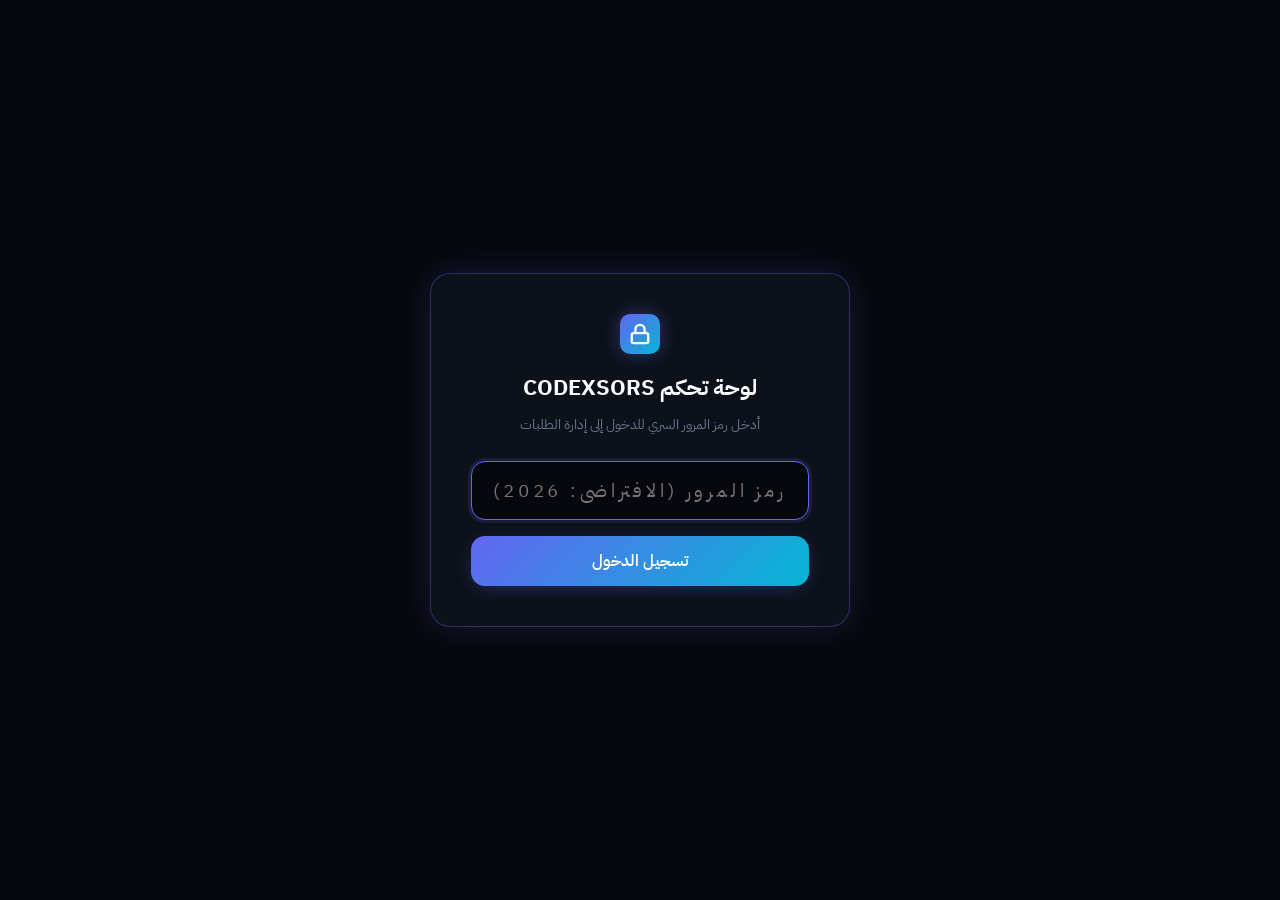
==== admin.html @ 573e594b "feat: initial release of CODEXSORS official platform and admin CRM" ====
<!DOCTYPE html>
<html lang="ar" dir="rtl" data-theme="dark">
<head>
  <meta charset="utf-8">
  <meta name="viewport" content="width=device-width, initial-scale=1, viewport-fit=cover">
  <title>لوحة إدارة الطلبات | CODEXSORS Admin</title>

  <link rel="preconnect" href="https://fonts.googleapis.com">
  <link rel="preconnect" href="https://fonts.gstatic.com" crossorigin>
  <link href="https://fonts.googleapis.com/css2?family=IBM+Plex+Sans+Arabic:wght@400;500;600;700;800&family=Space+Grotesk:wght@500;600;700&display=swap" rel="stylesheet">
  <link rel="stylesheet" href="assets/css/style.css">

  <style>
    .admin-body {
      background: #07080D;
      min-height: 100vh;
      padding: 40px 0;
    }
    .admin-header {
      display: flex;
      align-items: center;
      justify-content: space-between;
      margin-bottom: 32px;
      flex-wrap: wrap;
      gap: 16px;
    }
    .admin-stats-grid {
      display: grid;
      grid-template-columns: repeat(auto-fit, minmax(200px, 1fr));
      gap: 16px;
      margin-bottom: 32px;
    }
    .stat-card {
      background: var(--bg-card);
      border: 1px solid var(--border-subtle);
      border-radius: var(--radius-md);
      padding: 20px;
      display: flex;
      flex-direction: column;
      gap: 6px;
    }
    .stat-val {
      font-size: 2rem;
      font-weight: 800;
      color: var(--accent-cyan);
      font-family: var(--font-en);
    }
    .stat-label {
      font-size: 0.88rem;
      color: var(--text-muted);
    }
    .admin-controls {
      display: flex;
      align-items: center;
      justify-content: space-between;
      gap: 16px;
      margin-bottom: 24px;
      flex-wrap: wrap;
    }
    .search-input {
      padding: 10px 16px;
      background: var(--bg-secondary);
      border: 1px solid var(--border-subtle);
      border-radius: var(--radius-sm);
      color: #FFF;
      min-width: 260px;
    }
    .table-container {
      background: var(--bg-card);
      border: 1px solid var(--border-subtle);
      border-radius: var(--radius-lg);
      overflow-x: auto;
      box-shadow: var(--shadow-card);
    }
    table.leads-table {
      width: 100%;
      border-collapse: collapse;
      text-align: start;
      font-size: 0.92rem;
    }
    table.leads-table th {
      background: rgba(255, 255, 255, 0.03);
      padding: 16px 20px;
      color: var(--text-muted);
      font-weight: 600;
      border-bottom: 1px solid var(--border-subtle);
    }
    table.leads-table td {
      padding: 16px 20px;
      border-bottom: 1px solid rgba(255, 255, 255, 0.04);
      color: var(--text-primary);
      vertical-align: middle;
    }
    table.leads-table tr:hover td {
      background: rgba(255, 255, 255, 0.02);
    }
    .status-badge {
      display: inline-block;
      padding: 4px 10px;
      border-radius: var(--radius-full);
      font-size: 0.78rem;
      font-weight: 600;
    }
    .status-new { background: rgba(99, 102, 241, 0.2); color: #818CF8; border: 1px solid rgba(99, 102, 241, 0.4); }
    .status-contacted { background: rgba(6, 182, 212, 0.2); color: #22D3EE; border: 1px solid rgba(6, 182, 212, 0.4); }
    .status-closed { background: rgba(34, 197, 94, 0.2); color: #4ADE80; border: 1px solid rgba(34, 197, 94, 0.4); }
    
    /* Login Lock Screen */
    .lock-screen {
      position: fixed;
      inset: 0;
      background: #07080D;
      z-index: 9999;
      display: flex;
      align-items: center;
      justify-content: center;
      padding: 20px;
    }
    .lock-box {
      background: var(--bg-secondary);
      border: 1px solid var(--border-hover);
      border-radius: var(--radius-lg);
      padding: 40px;
      max-width: 420px;
      width: 100%;
      text-align: center;
      box-shadow: var(--shadow-glow);
    }
  </style>
</head>
<body class="admin-body">

  <!-- Lock Screen PIN Protection -->
  <div class="lock-screen" id="adminLockScreen">
    <div class="lock-box">
      <div class="brand-icon" style="margin: 0 auto 16px;">
        <svg width="22" height="22" viewBox="0 0 24 24" fill="none" stroke="currentColor" stroke-width="2.5">
          <rect x="3" y="11" width="18" height="11" rx="2" ry="2"/>
          <path d="M7 11V7a5 5 0 0 1 10 0v4"/>
        </svg>
      </div>
      <h3 style="font-size: 1.4rem; font-weight: 800; margin-bottom: 6px;">لوحة تحكم CODEXSORS</h3>
      <p style="color: var(--text-muted); font-size: 0.88rem; margin-bottom: 24px;">
        أدخل رمز المرور السري للدخول إلى إدارة الطلبات
      </p>

      <form id="adminLoginForm">
        <input type="password" id="adminPinInput" class="form-control" placeholder="رمز المرور (الافتراضي: 2026)" style="text-align: center; font-size: 1.2rem; letter-spacing: 0.2em; margin-bottom: 16px;" required autofocus>
        <button type="submit" class="btn btn-primary" style="width: 100%;">
          تسجيل الدخول
        </button>
      </form>
    </div>
  </div>

  <!-- Main Dashboard Container -->
  <div class="container" id="adminMainContent" style="display: none;">
    <header class="admin-header">
      <div>
        <div class="badge" style="margin-bottom: 8px;">
          <span class="badge-dot"></span>
          <span>CODEXSORS CRM & Leads</span>
        </div>
        <h1 style="font-size: 1.8rem; font-weight: 800;">إدارة طلبات المشروعات وعروض الأسعار</h1>
      </div>

      <div style="display: flex; gap: 12px; align-items: center;">
        <a href="index.html" class="btn btn-secondary btn-sm">
          ← العودة للموقع
        </a>
        <button class="btn btn-primary btn-sm" id="btnExportCSV">
          تصدير إلى Excel / CSV
        </button>
      </div>
    </header>

    <!-- Stats -->
    <div class="admin-stats-grid">
      <div class="stat-card">
        <span class="stat-val" id="statTotalLeads">0</span>
        <span class="stat-label">إجمالي الطلبات المستلمة</span>
      </div>
      <div class="stat-card">
        <span class="stat-val" id="statNewLeads" style="color: #818CF8;">0</span>
        <span class="stat-label">طلبات جديدة</span>
      </div>
      <div class="stat-card">
        <span class="stat-val" id="statContactedLeads" style="color: #22D3EE;">0</span>
        <span class="stat-label">تم التواصل معهم</span>
      </div>
      <div class="stat-card">
        <span class="stat-val" id="statClosedLeads" style="color: #4ADE80;">0</span>
        <span class="stat-label">مشروعات مكتملة</span>
      </div>
    </div>

    <!-- Controls -->
    <div class="admin-controls">
      <input type="text" id="adminSearchInput" class="search-input" placeholder="بحث بالاسم، الجوال، أو الخدمة...">
      
      <div style="display: flex; gap: 10px;">
        <select id="adminStatusFilter" class="search-input" style="min-width: 160px;">
          <option value="all">كل الحالات</option>
          <option value="new">جديد</option>
          <option value="contacted">تم التواصل</option>
          <option value="closed">مكتمل</option>
        </select>
        <button class="btn btn-secondary btn-sm" id="btnClearAllLeads" style="color: #F87171;">
          مسح الكل
        </button>
      </div>
    </div>

    <!-- Table -->
    <div class="table-container">
      <table class="leads-table">
        <thead>
          <tr>
            <th>التاريخ</th>
            <th>العميل</th>
            <th>الجوال / واتساب</th>
            <th>الخدمة المطلوبة</th>
            <th>الميزانية</th>
            <th>تفاصيل المشروع</th>
            <th>الحالة</th>
            <th>الإجراءات</th>
          </tr>
        </thead>
        <tbody id="leadsTableBody">
          <!-- Rendered dynamically via JS -->
        </tbody>
      </table>
    </div>
  </div>

  <script src="assets/js/admin.js"></script>
</body>
</html>
---- assets/css/style.css ----
/* ==========================================================================
   CODEXSORS — Build Your Digital Future
   Master Stylesheet (Design System & Dark Tech Aesthetics)
   ========================================================================== */

:root {
  --bg-primary: #07080D;
  --bg-secondary: #0D111A;
  --bg-tertiary: #141824;
  --bg-card: rgba(18, 24, 38, 0.65);
  --bg-card-hover: rgba(26, 34, 54, 0.85);
  --bg-glass: rgba(14, 17, 26, 0.8);
  
  --border-subtle: rgba(255, 255, 255, 0.08);
  --border-hover: rgba(99, 102, 241, 0.35);
  --border-accent: rgba(6, 182, 212, 0.4);

  --text-primary: #F8FAFC;
  --text-secondary: #94A3B8;
  --text-muted: #64748B;
  --text-inverse: #07080D;

  --accent-indigo: #6366F1;
  --accent-cyan: #06B6D4;
  --accent-purple: #A855F7;
  --accent-gradient: linear-gradient(135deg, #6366F1 0%, #06B6D4 100%);
  --accent-gradient-hover: linear-gradient(135deg, #4F46E5 0%, #0891B2 100%);
  
  --whatsapp: #25D366;
  --whatsapp-hover: #1EBE5D;
  --whatsapp-glow: rgba(37, 211, 102, 0.3);

  --font-ar: 'IBM Plex Sans Arabic', -apple-system, BlinkMacSystemFont, 'Segoe UI', Roboto, sans-serif;
  --font-en: 'Space Grotesk', -apple-system, BlinkMacSystemFont, 'Segoe UI', Roboto, sans-serif;

  --radius-sm: 8px;
  --radius-md: 14px;
  --radius-lg: 20px;
  --radius-full: 9999px;

  --transition-fast: 0.2s cubic-bezier(0.4, 0, 0.2, 1);
  --transition-normal: 0.3s cubic-bezier(0.4, 0, 0.2, 1);
  --transition-smooth: 0.5s cubic-bezier(0.16, 1, 0.3, 1);

  --shadow-card: 0 10px 30px -10px rgba(0, 0, 0, 0.5);
  --shadow-glow: 0 0 35px -5px rgba(99, 102, 241, 0.25);
  --shadow-cyan-glow: 0 0 35px -5px rgba(6, 182, 212, 0.25);
}

/* ==========================================================================
   Base & Reset
   ========================================================================== */
*, *::before, *::after {
  box-sizing: border-box;
  margin: 0;
  padding: 0;
}

html {
  scroll-behavior: smooth;
  font-size: 16px;
  color-scheme: dark;
}

body {
  background-color: var(--bg-primary);
  color: var(--text-primary);
  font-family: var(--font-ar);
  line-height: 1.65;
  overflow-x: hidden;
  -webkit-font-smoothing: antialiased;
  -moz-osx-font-smoothing: grayscale;
}

html[dir="ltr"] body {
  font-family: var(--font-en);
}

img, svg {
  display: block;
  max-width: 100%;
}

a {
  color: inherit;
  text-decoration: none;
  transition: var(--transition-fast);
}

button, input, textarea, select {
  font-family: inherit;
  color: inherit;
  border: none;
  outline: none;
  background: none;
}

button {
  cursor: pointer;
}

/* Custom Scrollbar */
::-webkit-scrollbar {
  width: 8px;
}
::-webkit-scrollbar-track {
  background: var(--bg-primary);
}
::-webkit-scrollbar-thumb {
  background: rgba(255, 255, 255, 0.15);
  border-radius: var(--radius-full);
}
::-webkit-scrollbar-thumb:hover {
  background: var(--accent-indigo);
}

/* Container */
.container {
  width: 100%;
  max-width: 1240px;
  margin-inline: auto;
  padding-inline: 24px;
}

/* Background Gradients & Glows */
.bg-mesh {
  position: fixed;
  inset: 0;
  z-index: -1;
  pointer-events: none;
  background: 
    radial-gradient(circle at 15% 20%, rgba(99, 102, 241, 0.08) 0%, transparent 40%),
    radial-gradient(circle at 85% 60%, rgba(6, 182, 212, 0.07) 0%, transparent 45%),
    radial-gradient(circle at 50% 90%, rgba(168, 85, 247, 0.05) 0%, transparent 50%);
}

.bg-grid {
  position: absolute;
  inset: 0;
  background-image: 
    linear-gradient(rgba(255, 255, 255, 0.02) 1px, transparent 1px),
    linear-gradient(90deg, rgba(255, 255, 255, 0.02) 1px, transparent 1px);
  background-size: 50px 50px;
  pointer-events: none;
  mask-image: radial-gradient(ellipse at center, rgba(0, 0, 0, 1) 0%, transparent 75%);
}

/* ==========================================================================
   Typography & Utilities
   ========================================================================== */
.text-gradient {
  background: var(--accent-gradient);
  -webkit-background-clip: text;
  -webkit-text-fill-color: transparent;
  display: inline-block;
}

.badge {
  display: inline-flex;
  align-items: center;
  gap: 8px;
  padding: 6px 14px;
  border-radius: var(--radius-full);
  font-size: 0.85rem;
  font-weight: 500;
  background: rgba(99, 102, 241, 0.1);
  border: 1px solid rgba(99, 102, 241, 0.3);
  color: #A5B4FC;
  box-shadow: 0 0 20px -5px rgba(99, 102, 241, 0.2);
}

.badge-dot {
  width: 8px;
  height: 8px;
  border-radius: 50%;
  background-color: var(--accent-cyan);
  box-shadow: 0 0 10px var(--accent-cyan);
  animation: pulse-dot 2s infinite;
}

@keyframes pulse-dot {
  0%, 100% { opacity: 1; transform: scale(1); }
  50% { opacity: 0.4; transform: scale(0.85); }
}

.section-header {
  text-align: center;
  max-width: 720px;
  margin-inline: auto;
  margin-bottom: 56px;
}

.section-title {
  font-size: 2.25rem;
  font-weight: 700;
  margin-top: 14px;
  margin-bottom: 16px;
  letter-spacing: -0.02em;
  line-height: 1.3;
}

.section-desc {
  color: var(--text-secondary);
  font-size: 1.1rem;
  line-height: 1.7;
}

/* ==========================================================================
   Buttons & Interactive Elements
   ========================================================================== */
.btn {
  display: inline-flex;
  align-items: center;
  justify-content: center;
  gap: 10px;
  padding: 13px 26px;
  border-radius: var(--radius-md);
  font-size: 0.98rem;
  font-weight: 600;
  transition: var(--transition-normal);
  white-space: nowrap;
}

.btn-primary {
  background: var(--accent-gradient);
  color: #FFFFFF;
  box-shadow: 0 4px 20px -5px rgba(99, 102, 241, 0.4);
}
.btn-primary:hover {
  background: var(--accent-gradient-hover);
  transform: translateY(-2px);
  box-shadow: 0 8px 25px -5px rgba(99, 102, 241, 0.55);
}

.btn-secondary {
  background: rgba(255, 255, 255, 0.05);
  border: 1px solid var(--border-subtle);
  color: var(--text-primary);
  backdrop-filter: blur(10px);
}
.btn-secondary:hover {
  background: rgba(255, 255, 255, 0.1);
  border-color: rgba(255, 255, 255, 0.2);
  transform: translateY(-2px);
}

.btn-whatsapp {
  background: var(--whatsapp);
  color: #FFFFFF;
  font-weight: 700;
  box-shadow: 0 4px 20px -5px var(--whatsapp-glow);
}
.btn-whatsapp:hover {
  background: var(--whatsapp-hover);
  transform: translateY(-2px);
  box-shadow: 0 8px 28px -5px rgba(37, 211, 102, 0.5);
}

.btn-sm {
  padding: 9px 18px;
  font-size: 0.88rem;
  border-radius: var(--radius-sm);
}

/* ==========================================================================
   Navbar
   ========================================================================== */
.navbar {
  position: fixed;
  top: 0;
  left: 0;
  right: 0;
  z-index: 1000;
  background: rgba(7, 8, 13, 0.75);
  backdrop-filter: blur(16px);
  -webkit-backdrop-filter: blur(16px);
  border-bottom: 1px solid var(--border-subtle);
  transition: var(--transition-normal);
}

.navbar.scrolled {
  background: rgba(7, 8, 13, 0.92);
  border-bottom-color: rgba(255, 255, 255, 0.12);
  box-shadow: 0 10px 30px rgba(0, 0, 0, 0.4);
}

.nav-container {
  display: flex;
  align-items: center;
  justify-content: space-between;
  height: 80px;
}

.nav-brand {
  display: flex;
  align-items: center;
  gap: 12px;
  font-weight: 800;
  font-size: 1.35rem;
  letter-spacing: -0.02em;
}

.brand-icon {
  width: 40px;
  height: 40px;
  border-radius: 10px;
  background: var(--accent-gradient);
  display: flex;
  align-items: center;
  justify-content: center;
  color: #FFF;
  box-shadow: 0 0 18px rgba(99, 102, 241, 0.4);
}

.brand-text {
  display: flex;
  flex-direction: column;
}

.brand-title {
  font-weight: 800;
  font-size: 1.3rem;
  color: #FFF;
  line-height: 1.1;
}

.brand-subtitle {
  font-size: 0.68rem;
  font-weight: 600;
  color: var(--accent-cyan);
  letter-spacing: 0.08em;
  text-transform: uppercase;
}

.nav-menu {
  display: flex;
  align-items: center;
  gap: 28px;
  list-style: none;
}

.nav-link {
  font-size: 0.95rem;
  font-weight: 500;
  color: var(--text-secondary);
  position: relative;
  padding: 6px 0;
}

.nav-link:hover, .nav-link.active {
  color: var(--text-primary);
}

.nav-link::after {
  content: '';
  position: absolute;
  bottom: 0;
  left: 0;
  width: 0;
  height: 2px;
  background: var(--accent-gradient);
  transition: width var(--transition-fast);
}

.nav-link:hover::after, .nav-link.active::after {
  width: 100%;
}

.nav-actions {
  display: flex;
  align-items: center;
  gap: 14px;
}

.lang-switch {
  display: flex;
  align-items: center;
  gap: 6px;
  padding: 6px 12px;
  border-radius: var(--radius-full);
  background: rgba(255, 255, 255, 0.05);
  border: 1px solid var(--border-subtle);
  font-size: 0.85rem;
  font-weight: 600;
  color: var(--text-secondary);
  transition: var(--transition-fast);
}

.lang-switch:hover {
  color: var(--text-primary);
  border-color: rgba(255, 255, 255, 0.2);
}

.menu-toggle {
  display: none;
  flex-direction: column;
  justify-content: space-between;
  width: 32px;
  height: 22px;
  background: none;
  padding: 0;
}

.menu-toggle span {
  width: 100%;
  height: 2px;
  background-color: var(--text-primary);
  border-radius: 2px;
  transition: var(--transition-fast);
}

/* ==========================================================================
   Hero Section
   ========================================================================== */
.hero {
  position: relative;
  padding-top: 170px;
  padding-bottom: 90px;
  overflow: hidden;
}

.hero-content {
  text-align: center;
  max-width: 900px;
  margin-inline: auto;
  position: relative;
  z-index: 2;
}

.hero-title {
  font-size: 3.5rem;
  font-weight: 800;
  line-height: 1.2;
  letter-spacing: -0.03em;
  margin-top: 22px;
  margin-bottom: 24px;
}

.hero-subtitle {
  font-size: 1.25rem;
  color: var(--text-secondary);
  line-height: 1.8;
  max-width: 760px;
  margin-inline: auto;
  margin-bottom: 40px;
}

.hero-cta {
  display: flex;
  align-items: center;
  justify-content: center;
  gap: 18px;
  flex-wrap: wrap;
  margin-bottom: 50px;
}

.hero-highlights {
  display: grid;
  grid-template-columns: repeat(4, 1fr);
  gap: 16px;
  margin-top: 40px;
  padding: 24px;
  background: var(--bg-card);
  border: 1px solid var(--border-subtle);
  border-radius: var(--radius-lg);
  backdrop-filter: blur(12px);
  -webkit-backdrop-filter: blur(12px);
}

.highlight-item {
  display: flex;
  align-items: center;
  gap: 12px;
  text-align: start;
}

.highlight-icon {
  width: 38px;
  height: 38px;
  border-radius: var(--radius-sm);
  background: rgba(99, 102, 241, 0.12);
  color: var(--accent-cyan);
  display: flex;
  align-items: center;
  justify-content: center;
  flex-shrink: 0;
}

.highlight-text h4 {
  font-size: 0.95rem;
  font-weight: 700;
  color: var(--text-primary);
  margin-bottom: 2px;
}

.highlight-text p {
  font-size: 0.8rem;
  color: var(--text-muted);
}

/* ==========================================================================
   Services Grid (8 Core Services)
   ========================================================================== */
.services-section {
  padding: 100px 0;
  position: relative;
}

.services-grid {
  display: grid;
  grid-template-columns: repeat(auto-fit, minmax(360px, 1fr));
  gap: 28px;
}

.service-card {
  position: relative;
  background: var(--bg-card);
  border: 1px solid var(--border-subtle);
  border-radius: var(--radius-lg);
  padding: 36px 30px;
  transition: var(--transition-normal);
  display: flex;
  flex-direction: column;
  justify-content: space-between;
  backdrop-filter: blur(12px);
  -webkit-backdrop-filter: blur(12px);
  overflow: hidden;
}

.service-card::before {
  content: '';
  position: absolute;
  top: 0;
  left: 0;
  right: 0;
  height: 2px;
  background: var(--accent-gradient);
  opacity: 0;
  transition: opacity var(--transition-normal);
}

.service-card:hover {
  transform: translateY(-6px);
  border-color: var(--border-hover);
  background: var(--bg-card-hover);
  box-shadow: var(--shadow-glow);
}

.service-card:hover::before {
  opacity: 1;
}

.service-header {
  display: flex;
  align-items: flex-start;
  justify-content: space-between;
  margin-bottom: 22px;
}

.service-icon-box {
  width: 58px;
  height: 58px;
  border-radius: var(--radius-md);
  background: rgba(99, 102, 241, 0.12);
  border: 1px solid rgba(99, 102, 241, 0.25);
  display: flex;
  align-items: center;
  justify-content: center;
  color: var(--accent-cyan);
  transition: var(--transition-normal);
}

.service-card:hover .service-icon-box {
  background: var(--accent-gradient);
  color: #FFFFFF;
  border-color: transparent;
  transform: scale(1.05);
}

.service-num {
  font-size: 1.1rem;
  font-weight: 800;
  color: var(--text-muted);
  opacity: 0.5;
  font-family: var(--font-en);
}

.service-title {
  font-size: 1.35rem;
  font-weight: 700;
  margin-bottom: 12px;
  line-height: 1.35;
}

.service-desc {
  font-size: 0.98rem;
  color: var(--text-secondary);
  line-height: 1.7;
  margin-bottom: 24px;
}

.service-deliverables {
  background: rgba(0, 0, 0, 0.25);
  border-radius: var(--radius-md);
  padding: 18px;
  margin-bottom: 24px;
  border: 1px solid rgba(255, 255, 255, 0.04);
}

.deliverables-title {
  font-size: 0.85rem;
  font-weight: 700;
  color: var(--accent-cyan);
  text-transform: uppercase;
  letter-spacing: 0.04em;
  margin-bottom: 12px;
  display: flex;
  align-items: center;
  gap: 6px;
}

.deliverables-list {
  list-style: none;
  display: flex;
  flex-direction: column;
  gap: 8px;
}

.deliverables-list li {
  font-size: 0.9rem;
  color: var(--text-secondary);
  display: flex;
  align-items: flex-start;
  gap: 8px;
}

.deliverables-list li svg {
  color: var(--accent-indigo);
  flex-shrink: 0;
  margin-top: 3px;
}

.service-actions {
  display: flex;
  align-items: center;
  gap: 12px;
  margin-top: auto;
}

.service-actions .btn {
  flex: 1;
}

/* ==========================================================================
   Interactive Quote Calculator (Conversion Machine)
   ========================================================================== */
.quote-calculator-section {
  padding: 90px 0;
  position: relative;
}

.calculator-card {
  background: var(--bg-secondary);
  border: 1px solid var(--border-hover);
  border-radius: var(--radius-lg);
  padding: 48px;
  box-shadow: var(--shadow-glow);
  position: relative;
  overflow: hidden;
}

.calc-step {
  margin-bottom: 36px;
}

.calc-step-title {
  font-size: 1.15rem;
  font-weight: 700;
  margin-bottom: 18px;
  display: flex;
  align-items: center;
  gap: 10px;
}

.calc-step-num {
  width: 28px;
  height: 28px;
  border-radius: 50%;
  background: var(--accent-gradient);
  color: #FFF;
  display: flex;
  align-items: center;
  justify-content: center;
  font-size: 0.85rem;
  font-weight: 800;
}

.project-type-options {
  display: grid;
  grid-template-columns: repeat(auto-fit, minmax(200px, 1fr));
  gap: 14px;
}

.type-option-label {
  display: flex;
  flex-direction: column;
  gap: 6px;
  padding: 16px;
  border-radius: var(--radius-md);
  background: var(--bg-card);
  border: 1px solid var(--border-subtle);
  cursor: pointer;
  transition: var(--transition-fast);
}

.type-option-label:hover {
  border-color: rgba(99, 102, 241, 0.4);
  background: var(--bg-card-hover);
}

.type-option-label.active {
  border-color: var(--accent-indigo);
  background: rgba(99, 102, 241, 0.15);
  box-shadow: 0 0 20px -5px rgba(99, 102, 241, 0.3);
}

.type-option-label input {
  display: none;
}

.type-option-title {
  font-size: 0.98rem;
  font-weight: 700;
  color: var(--text-primary);
}

.type-option-desc {
  font-size: 0.8rem;
  color: var(--text-muted);
}

/* Feature Checkboxes */
.features-options {
  display: grid;
  grid-template-columns: repeat(auto-fit, minmax(220px, 1fr));
  gap: 12px;
}

.feature-check-label {
  display: flex;
  align-items: center;
  gap: 10px;
  padding: 14px 16px;
  border-radius: var(--radius-md);
  background: var(--bg-card);
  border: 1px solid var(--border-subtle);
  cursor: pointer;
  transition: var(--transition-fast);
  font-size: 0.92rem;
  font-weight: 500;
}

.feature-check-label:hover {
  background: var(--bg-card-hover);
  border-color: rgba(255, 255, 255, 0.15);
}

.feature-check-label.checked {
  border-color: var(--accent-cyan);
  background: rgba(6, 182, 212, 0.12);
  color: #FFF;
}

.feature-check-label input {
  accent-color: var(--accent-cyan);
  width: 18px;
  height: 18px;
}

/* Calc Summary Box */
.calc-summary-box {
  background: rgba(7, 8, 13, 0.7);
  border: 1px dashed var(--border-hover);
  border-radius: var(--radius-md);
  padding: 24px;
  margin-top: 30px;
  display: flex;
  align-items: center;
  justify-content: space-between;
  gap: 24px;
  flex-wrap: wrap;
}

.calc-summary-details {
  display: flex;
  flex-direction: column;
  gap: 6px;
}

.calc-summary-title {
  font-size: 1.1rem;
  font-weight: 700;
  color: var(--text-primary);
}

.calc-summary-desc {
  font-size: 0.88rem;
  color: var(--text-secondary);
}

.calc-summary-actions {
  display: flex;
  align-items: center;
  gap: 12px;
}

/* ==========================================================================
   Process Section (Our Methodology)
   ========================================================================== */
.process-section {
  padding: 100px 0;
  position: relative;
}

.process-timeline {
  display: grid;
  grid-template-columns: repeat(auto-fit, minmax(260px, 1fr));
  gap: 24px;
}

.process-card {
  background: var(--bg-card);
  border: 1px solid var(--border-subtle);
  border-radius: var(--radius-lg);
  padding: 32px 24px;
  position: relative;
  transition: var(--transition-normal);
  backdrop-filter: blur(10px);
}

.process-card:hover {
  transform: translateY(-5px);
  border-color: var(--border-hover);
  box-shadow: var(--shadow-glow);
}

.process-step-badge {
  font-family: var(--font-en);
  font-size: 2.2rem;
  font-weight: 900;
  color: rgba(99, 102, 241, 0.25);
  margin-bottom: 16px;
  line-height: 1;
}

.process-title {
  font-size: 1.2rem;
  font-weight: 700;
  margin-bottom: 10px;
  color: var(--text-primary);
}

.process-desc {
  font-size: 0.92rem;
  color: var(--text-secondary);
  line-height: 1.65;
}

/* ==========================================================================
   Why CODEXSORS (Value Proposition)
   ========================================================================== */
.why-section {
  padding: 90px 0;
  position: relative;
}

.why-grid {
  display: grid;
  grid-template-columns: repeat(auto-fit, minmax(320px, 1fr));
  gap: 24px;
}

.why-card {
  background: var(--bg-card);
  border: 1px solid var(--border-subtle);
  border-radius: var(--radius-lg);
  padding: 32px;
  transition: var(--transition-normal);
}

.why-card:hover {
  border-color: var(--border-accent);
  transform: translateY(-4px);
  box-shadow: var(--shadow-cyan-glow);
}

.why-icon {
  width: 48px;
  height: 48px;
  border-radius: var(--radius-md);
  background: rgba(6, 182, 212, 0.12);
  color: var(--accent-cyan);
  display: flex;
  align-items: center;
  justify-content: center;
  margin-bottom: 20px;
}

.why-title {
  font-size: 1.25rem;
  font-weight: 700;
  margin-bottom: 10px;
}

.why-desc {
  font-size: 0.95rem;
  color: var(--text-secondary);
  line-height: 1.7;
}

/* ==========================================================================
   FAQ Section
   ========================================================================== */
.faq-section {
  padding: 90px 0;
}

.faq-list {
  max-width: 820px;
  margin-inline: auto;
  display: flex;
  flex-direction: column;
  gap: 14px;
}

.faq-item {
  background: var(--bg-card);
  border: 1px solid var(--border-subtle);
  border-radius: var(--radius-md);
  overflow: hidden;
  transition: var(--transition-fast);
}

.faq-item:hover {
  border-color: rgba(255, 255, 255, 0.15);
}

.faq-item.active {
  border-color: var(--border-hover);
  background: var(--bg-card-hover);
}

.faq-question {
  width: 100%;
  padding: 22px 24px;
  display: flex;
  align-items: center;
  justify-content: space-between;
  font-size: 1.05rem;
  font-weight: 700;
  text-align: start;
  gap: 16px;
}

.faq-icon {
  width: 24px;
  height: 24px;
  color: var(--accent-indigo);
  transition: transform var(--transition-fast);
  flex-shrink: 0;
}

.faq-item.active .faq-icon {
  transform: rotate(180deg);
}

.faq-answer {
  max-height: 0;
  overflow: hidden;
  transition: max-height var(--transition-normal);
}

.faq-answer-inner {
  padding: 0 24px 22px 24px;
  font-size: 0.95rem;
  color: var(--text-secondary);
  line-height: 1.75;
}

/* ==========================================================================
   Contact & Quote Request Section
   ========================================================================== */
.contact-section {
  padding: 100px 0;
  position: relative;
}

.contact-wrapper {
  display: grid;
  grid-template-columns: 1fr 1.3fr;
  gap: 40px;
  align-items: flex-start;
}

.contact-info-card {
  background: var(--bg-secondary);
  border: 1px solid var(--border-subtle);
  border-radius: var(--radius-lg);
  padding: 40px;
  height: 100%;
}

.contact-info-title {
  font-size: 1.8rem;
  font-weight: 800;
  margin-bottom: 16px;
  line-height: 1.3;
}

.contact-info-desc {
  color: var(--text-secondary);
  font-size: 1rem;
  line-height: 1.7;
  margin-bottom: 32px;
}

.contact-channels {
  display: flex;
  flex-direction: column;
  gap: 20px;
  margin-bottom: 36px;
}

.channel-item {
  display: flex;
  align-items: center;
  gap: 14px;
  padding: 14px 18px;
  border-radius: var(--radius-md);
  background: var(--bg-card);
  border: 1px solid var(--border-subtle);
  transition: var(--transition-fast);
}

.channel-item:hover {
  border-color: var(--whatsapp);
  background: rgba(37, 211, 102, 0.08);
}

.channel-icon {
  width: 44px;
  height: 44px;
  border-radius: var(--radius-sm);
  background: var(--whatsapp);
  color: #FFF;
  display: flex;
  align-items: center;
  justify-content: center;
  flex-shrink: 0;
}

.channel-meta h5 {
  font-size: 0.85rem;
  color: var(--text-muted);
  margin-bottom: 2px;
}

.channel-meta p {
  font-size: 1.05rem;
  font-weight: 700;
  color: var(--text-primary);
  font-family: var(--font-en);
}

/* Contact Form */
.contact-form-card {
  background: var(--bg-card);
  border: 1px solid var(--border-subtle);
  border-radius: var(--radius-lg);
  padding: 40px;
  backdrop-filter: blur(14px);
}

.form-group {
  margin-bottom: 20px;
}

.form-label {
  display: block;
  font-size: 0.9rem;
  font-weight: 600;
  margin-bottom: 8px;
  color: var(--text-primary);
}

.form-control {
  width: 100%;
  padding: 14px 18px;
  background: var(--bg-primary);
  border: 1px solid var(--border-subtle);
  border-radius: var(--radius-md);
  color: var(--text-primary);
  font-size: 0.95rem;
  transition: var(--transition-fast);
}

.form-control:focus {
  border-color: var(--accent-indigo);
  box-shadow: 0 0 0 3px rgba(99, 102, 241, 0.15);
}

textarea.form-control {
  resize: vertical;
  min-height: 110px;
}

.form-row {
  display: grid;
  grid-template-columns: 1fr 1fr;
  gap: 16px;
}

/* ==========================================================================
   Footer
   ========================================================================== */
.footer {
  background: var(--bg-secondary);
  border-top: 1px solid var(--border-subtle);
  padding: 80px 0 30px;
  position: relative;
}

.footer-grid {
  display: grid;
  grid-template-columns: 2fr 1fr 1fr 1.5fr;
  gap: 48px;
  margin-bottom: 50px;
}

.footer-brand-desc {
  color: var(--text-secondary);
  font-size: 0.95rem;
  line-height: 1.7;
  margin-top: 16px;
  max-width: 340px;
}

.footer-col-title {
  font-size: 1.05rem;
  font-weight: 700;
  margin-bottom: 20px;
  color: var(--text-primary);
}

.footer-links {
  list-style: none;
  display: flex;
  flex-direction: column;
  gap: 12px;
}

.footer-links a {
  color: var(--text-secondary);
  font-size: 0.92rem;
  transition: var(--transition-fast);
}

.footer-links a:hover {
  color: var(--accent-cyan);
  padding-inline-start: 4px;
}

.footer-bottom {
  border-top: 1px solid rgba(255, 255, 255, 0.05);
  padding-top: 30px;
  display: flex;
  align-items: center;
  justify-content: space-between;
  flex-wrap: wrap;
  gap: 16px;
  font-size: 0.88rem;
  color: var(--text-muted);
}

/* ==========================================================================
   Floating WhatsApp Button
   ========================================================================== */
.floating-whatsapp {
  position: fixed;
  bottom: 30px;
  inset-inline-end: 30px;
  z-index: 999;
  display: flex;
  align-items: center;
  gap: 10px;
  padding: 12px 20px 12px 14px;
  border-radius: var(--radius-full);
  background: var(--whatsapp);
  color: #FFF;
  font-weight: 700;
  font-size: 0.95rem;
  box-shadow: 0 10px 30px rgba(37, 211, 102, 0.4);
  transition: var(--transition-normal);
}

.floating-whatsapp:hover {
  background: var(--whatsapp-hover);
  transform: translateY(-4px) scale(1.03);
  box-shadow: 0 14px 35px rgba(37, 211, 102, 0.55);
}

.floating-whatsapp-icon {
  width: 32px;
  height: 32px;
  display: flex;
  align-items: center;
  justify-content: center;
}

.floating-whatsapp-pulse {
  position: absolute;
  inset: 0;
  border-radius: var(--radius-full);
  border: 2px solid var(--whatsapp);
  animation: ping 2s cubic-bezier(0, 0, 0.2, 1) infinite;
  pointer-events: none;
}

@keyframes ping {
  75%, 100% {
    transform: scale(1.4);
    opacity: 0;
  }
}

/* ==========================================================================
   Modal (Quick Quote & Service Booking)
   ========================================================================== */
.modal-overlay {
  position: fixed;
  inset: 0;
  background: rgba(0, 0, 0, 0.75);
  backdrop-filter: blur(8px);
  -webkit-backdrop-filter: blur(8px);
  z-index: 2000;
  display: flex;
  align-items: center;
  justify-content: center;
  padding: 20px;
  opacity: 0;
  visibility: hidden;
  transition: opacity var(--transition-fast), visibility var(--transition-fast);
}

.modal-overlay.open {
  opacity: 1;
  visibility: visible;
}

.modal-container {
  background: var(--bg-secondary);
  border: 1px solid var(--border-hover);
  border-radius: var(--radius-lg);
  width: 100%;
  max-width: 600px;
  max-height: 90vh;
  overflow-y: auto;
  padding: 36px;
  box-shadow: 0 25px 60px rgba(0, 0, 0, 0.7);
  transform: scale(0.95);
  transition: transform var(--transition-normal);
  position: relative;
}

.modal-overlay.open .modal-container {
  transform: scale(1);
}

.modal-close {
  position: absolute;
  top: 20px;
  inset-inline-end: 20px;
  width: 36px;
  height: 36px;
  border-radius: 50%;
  background: rgba(255, 255, 255, 0.06);
  color: var(--text-secondary);
  display: flex;
  align-items: center;
  justify-content: center;
  transition: var(--transition-fast);
}

.modal-close:hover {
  background: rgba(255, 255, 255, 0.15);
  color: #FFF;
}

/* Toast Notifications */
.toast-container {
  position: fixed;
  top: 24px;
  inset-inline-end: 24px;
  z-index: 3000;
  display: flex;
  flex-direction: column;
  gap: 10px;
}

.toast {
  background: var(--bg-tertiary);
  border: 1px solid var(--border-hover);
  color: var(--text-primary);
  padding: 14px 20px;
  border-radius: var(--radius-md);
  box-shadow: 0 10px 30px rgba(0, 0, 0, 0.5);
  display: flex;
  align-items: center;
  gap: 12px;
  animation: slide-in 0.3s cubic-bezier(0.16, 1, 0.3, 1);
}

@keyframes slide-in {
  from { transform: translateX(50px); opacity: 0; }
  to { transform: translateX(0); opacity: 1; }
}

/* ==========================================================================
   Responsive Breakpoints
   ========================================================================== */
@media (max-width: 1024px) {
  .hero-title {
    font-size: 2.75rem;
  }
  .hero-highlights {
    grid-template-columns: repeat(2, 1fr);
  }
  .contact-wrapper {
    grid-template-columns: 1fr;
  }
  .footer-grid {
    grid-template-columns: 1fr 1fr;
    gap: 36px;
  }
}

@media (max-width: 768px) {
  .nav-menu {
    position: fixed;
    top: 80px;
    inset-inline: 0;
    background: rgba(7, 8, 13, 0.98);
    backdrop-filter: blur(20px);
    flex-direction: column;
    padding: 30px 24px;
    gap: 20px;
    border-bottom: 1px solid var(--border-subtle);
    transform: translateY(-120%);
    transition: transform var(--transition-normal);
    z-index: 999;
  }

  .nav-menu.open {
    transform: translateY(0);
  }

  .menu-toggle {
    display: flex;
  }

  .nav-cta-btn {
    display: none;
  }

  .hero-title {
    font-size: 2.2rem;
  }

  .hero-subtitle {
    font-size: 1.05rem;
  }

  .hero-highlights {
    grid-template-columns: 1fr;
  }

  .services-grid {
    grid-template-columns: 1fr;
  }

  .form-row {
    grid-template-columns: 1fr;
  }

  .calculator-card {
    padding: 24px;
  }

  .footer-grid {
    grid-template-columns: 1fr;
  }

  .floating-whatsapp span {
    display: none;
  }
  .floating-whatsapp {
    padding: 12px;
  }
}
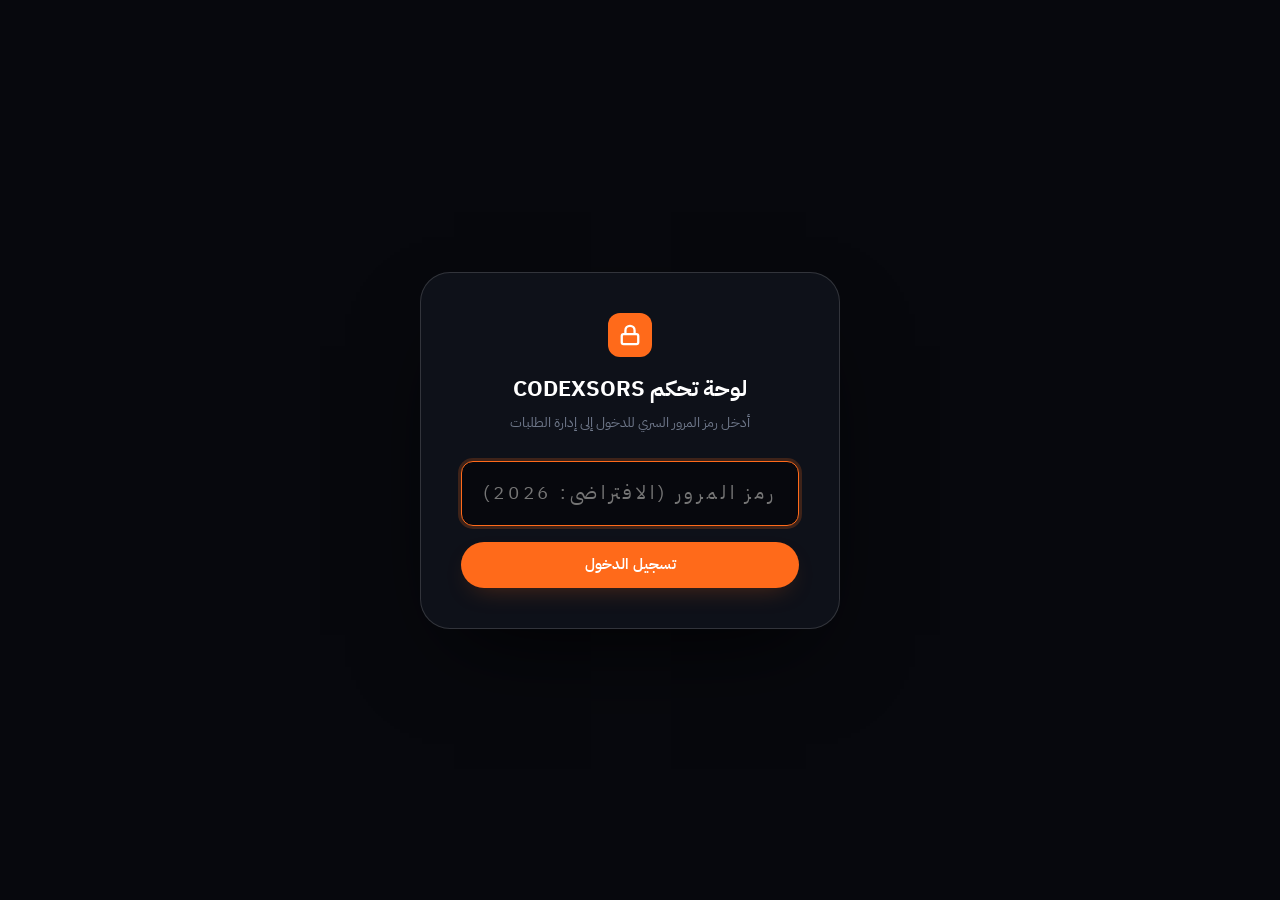
==== commit 8e3dee5f: "feat(v1.1.0): exact reverse-engineered Site Snap design system, colors, and components for CODEXSORS" ====
--- a/admin.html
+++ b/admin.html
@@ -8,21 +8,17 @@
   <link rel="preconnect" href="https://fonts.googleapis.com">
   <link rel="preconnect" href="https://fonts.gstatic.com" crossorigin>
   <link href="https://fonts.googleapis.com/css2?family=IBM+Plex+Sans+Arabic:wght@400;500;600;700;800&family=Space+Grotesk:wght@500;600;700&display=swap" rel="stylesheet">
-  <link rel="stylesheet" href="assets/css/style.css">
+  
+  <link rel="stylesheet" href="assets/css/site.css">
+  <link rel="stylesheet" href="assets/css/codexsors-addons.css">
 
   <style>
-    .admin-body {
-      background: #07080D;
+    body {
+      background: var(--background);
       min-height: 100vh;
       padding: 40px 0;
-    }
-    .admin-header {
-      display: flex;
-      align-items: center;
-      justify-content: space-between;
-      margin-bottom: 32px;
-      flex-wrap: wrap;
-      gap: 16px;
+      color: var(--text-primary);
+      font-family: 'IBM Plex Sans Arabic', sans-serif;
     }
     .admin-stats-grid {
       display: grid;
@@ -31,19 +27,19 @@
       margin-bottom: 32px;
     }
     .stat-card {
-      background: var(--bg-card);
-      border: 1px solid var(--border-subtle);
-      border-radius: var(--radius-md);
-      padding: 20px;
+      background: var(--surface);
+      border: 1px solid var(--border);
+      border-radius: var(--r-md);
+      padding: 22px;
       display: flex;
       flex-direction: column;
       gap: 6px;
     }
     .stat-val {
-      font-size: 2rem;
+      font-size: 2.2rem;
       font-weight: 800;
-      color: var(--accent-cyan);
-      font-family: var(--font-en);
+      color: var(--primary);
+      font-family: 'Space Grotesk', sans-serif;
     }
     .stat-label {
       font-size: 0.88rem;
@@ -57,20 +53,12 @@
       margin-bottom: 24px;
       flex-wrap: wrap;
     }
-    .search-input {
-      padding: 10px 16px;
-      background: var(--bg-secondary);
-      border: 1px solid var(--border-subtle);
-      border-radius: var(--radius-sm);
-      color: #FFF;
-      min-width: 260px;
-    }
     .table-container {
-      background: var(--bg-card);
-      border: 1px solid var(--border-subtle);
-      border-radius: var(--radius-lg);
+      background: var(--surface);
+      border: 1px solid var(--border-strong);
+      border-radius: var(--r-lg);
       overflow-x: auto;
-      box-shadow: var(--shadow-card);
+      box-shadow: var(--shadow-md);
     }
     table.leads-table {
       width: 100%;
@@ -79,37 +67,25 @@
       font-size: 0.92rem;
     }
     table.leads-table th {
-      background: rgba(255, 255, 255, 0.03);
+      background: var(--surface-2);
       padding: 16px 20px;
       color: var(--text-muted);
       font-weight: 600;
-      border-bottom: 1px solid var(--border-subtle);
+      border-bottom: 1px solid var(--border);
     }
     table.leads-table td {
       padding: 16px 20px;
-      border-bottom: 1px solid rgba(255, 255, 255, 0.04);
+      border-bottom: 1px solid var(--border);
       color: var(--text-primary);
       vertical-align: middle;
     }
     table.leads-table tr:hover td {
-      background: rgba(255, 255, 255, 0.02);
-    }
-    .status-badge {
-      display: inline-block;
-      padding: 4px 10px;
-      border-radius: var(--radius-full);
-      font-size: 0.78rem;
-      font-weight: 600;
-    }
-    .status-new { background: rgba(99, 102, 241, 0.2); color: #818CF8; border: 1px solid rgba(99, 102, 241, 0.4); }
-    .status-contacted { background: rgba(6, 182, 212, 0.2); color: #22D3EE; border: 1px solid rgba(6, 182, 212, 0.4); }
-    .status-closed { background: rgba(34, 197, 94, 0.2); color: #4ADE80; border: 1px solid rgba(34, 197, 94, 0.4); }
-    
-    /* Login Lock Screen */
+      background: var(--surface-2);
+    }
     .lock-screen {
       position: fixed;
       inset: 0;
-      background: #07080D;
+      background: var(--background);
       z-index: 9999;
       display: flex;
       align-items: center;
@@ -117,36 +93,36 @@
       padding: 20px;
     }
     .lock-box {
-      background: var(--bg-secondary);
-      border: 1px solid var(--border-hover);
-      border-radius: var(--radius-lg);
+      background: var(--surface);
+      border: 1px solid var(--border-strong);
+      border-radius: var(--r-xl);
       padding: 40px;
       max-width: 420px;
       width: 100%;
       text-align: center;
-      box-shadow: var(--shadow-glow);
+      box-shadow: var(--shadow-lg);
     }
   </style>
 </head>
-<body class="admin-body">
+<body>
 
   <!-- Lock Screen PIN Protection -->
   <div class="lock-screen" id="adminLockScreen">
     <div class="lock-box">
-      <div class="brand-icon" style="margin: 0 auto 16px;">
+      <div style="width: 44px; height: 44px; border-radius: var(--r-sm); background: var(--primary); color: #FFF; display: flex; align-items: center; justify-content: center; margin: 0 auto 16px;">
         <svg width="22" height="22" viewBox="0 0 24 24" fill="none" stroke="currentColor" stroke-width="2.5">
           <rect x="3" y="11" width="18" height="11" rx="2" ry="2"/>
           <path d="M7 11V7a5 5 0 0 1 10 0v4"/>
         </svg>
       </div>
-      <h3 style="font-size: 1.4rem; font-weight: 800; margin-bottom: 6px;">لوحة تحكم CODEXSORS</h3>
+      <h3 style="font-size: 1.4rem; font-weight: 800; margin-bottom: 6px; color: #FFF;">لوحة تحكم CODEXSORS</h3>
       <p style="color: var(--text-muted); font-size: 0.88rem; margin-bottom: 24px;">
         أدخل رمز المرور السري للدخول إلى إدارة الطلبات
       </p>
 
       <form id="adminLoginForm">
-        <input type="password" id="adminPinInput" class="form-control" placeholder="رمز المرور (الافتراضي: 2026)" style="text-align: center; font-size: 1.2rem; letter-spacing: 0.2em; margin-bottom: 16px;" required autofocus>
-        <button type="submit" class="btn btn-primary" style="width: 100%;">
+        <input type="password" id="adminPinInput" class="codex-form-control" placeholder="رمز المرور (الافتراضي: 2026)" style="text-align: center; font-size: 1.2rem; letter-spacing: 0.2em; margin-bottom: 16px;" required autofocus>
+        <button type="submit" class="btn btn--primary" style="width: 100%; text-align: center; justify-content: center;">
           تسجيل الدخول
         </button>
       </form>
@@ -155,20 +131,17 @@
 
   <!-- Main Dashboard Container -->
   <div class="container" id="adminMainContent" style="display: none;">
-    <header class="admin-header">
+    <header style="display: flex; align-items: center; justify-content: space-between; margin-bottom: 32px; flex-wrap: wrap; gap: 16px;">
       <div>
-        <div class="badge" style="margin-bottom: 8px;">
-          <span class="badge-dot"></span>
-          <span>CODEXSORS CRM & Leads</span>
-        </div>
-        <h1 style="font-size: 1.8rem; font-weight: 800;">إدارة طلبات المشروعات وعروض الأسعار</h1>
+        <p class="hero-badge" style="margin-bottom: 8px;"><i class="pulse"></i>CODEXSORS CRM</p>
+        <h1 style="font-size: 1.8rem; font-weight: 800; color: #FFF;">إدارة طلبات المشروعات وعروض الأسعار</h1>
       </div>
 
       <div style="display: flex; gap: 12px; align-items: center;">
-        <a href="index.html" class="btn btn-secondary btn-sm">
+        <a href="index.html" class="btn btn--ghost btn--sm">
           ← العودة للموقع
         </a>
-        <button class="btn btn-primary btn-sm" id="btnExportCSV">
+        <button class="btn btn--primary btn--sm" id="btnExportCSV">
           تصدير إلى Excel / CSV
         </button>
       </div>
@@ -181,31 +154,31 @@
         <span class="stat-label">إجمالي الطلبات المستلمة</span>
       </div>
       <div class="stat-card">
-        <span class="stat-val" id="statNewLeads" style="color: #818CF8;">0</span>
+        <span class="stat-val" id="statNewLeads" style="color: var(--primary);">0</span>
         <span class="stat-label">طلبات جديدة</span>
       </div>
       <div class="stat-card">
-        <span class="stat-val" id="statContactedLeads" style="color: #22D3EE;">0</span>
+        <span class="stat-val" id="statContactedLeads" style="color: var(--secondary);">0</span>
         <span class="stat-label">تم التواصل معهم</span>
       </div>
       <div class="stat-card">
-        <span class="stat-val" id="statClosedLeads" style="color: #4ADE80;">0</span>
+        <span class="stat-val" id="statClosedLeads" style="color: var(--wa-green);">0</span>
         <span class="stat-label">مشروعات مكتملة</span>
       </div>
     </div>
 
     <!-- Controls -->
     <div class="admin-controls">
-      <input type="text" id="adminSearchInput" class="search-input" placeholder="بحث بالاسم، الجوال، أو الخدمة...">
+      <input type="text" id="adminSearchInput" class="codex-form-control" style="max-width: 300px;" placeholder="بحث بالاسم، الجوال، أو الخدمة...">
       
       <div style="display: flex; gap: 10px;">
-        <select id="adminStatusFilter" class="search-input" style="min-width: 160px;">
+        <select id="adminStatusFilter" class="codex-form-control" style="width: auto;">
           <option value="all">كل الحالات</option>
           <option value="new">جديد</option>
           <option value="contacted">تم التواصل</option>
           <option value="closed">مكتمل</option>
         </select>
-        <button class="btn btn-secondary btn-sm" id="btnClearAllLeads" style="color: #F87171;">
+        <button class="btn btn--ghost btn--sm" id="btnClearAllLeads" style="color: #F87171;">
           مسح الكل
         </button>
       </div>
--- a/assets/css/site.css
+++ b/assets/css/site.css
@@ -0,0 +1,11200 @@
+﻿/* ==========================================================================
+   SITE SNAP — Design System v2
+   --------------------------------------------------------------------------
+   A single stylesheet serving Arabic (RTL) and English (LTR).
+   Everything is authored with CSS logical properties, so direction is
+   handled by the document, never by per-element hacks.
+
+   1.  Tokens              8.  Hero
+   2.  Reset & base        9.  Section components
+   3.  Typography         10.  Cards (service / work / post / stat)
+   4.  Layout & surfaces  11.  Editorial & long-form
+   5.  Buttons & controls 12.  Forms
+   6.  Motion & utilities 13.  Footer & floaters
+   7.  Header & nav       14.  Responsive audit
+   ========================================================================== */
+
+/* --------------------------------------------------------------------------
+   1. Tokens
+   -------------------------------------------------------------------------- */
+:root {
+  /* --- Brand accent (overridable from the dashboard) -------------------- */
+  --primary:        #FF6A1A;
+  --secondary:      #3A6EFF;
+
+  /* --- Surfaces --------------------------------------------------------- */
+  --background:     #07080D;
+  --background-alt: #0B0E16;
+  --surface:        #0E1119;
+  --surface-2:      #131722;
+  --surface-3:      #1A1F2C;
+  --surface-hover:  #171C28;
+
+  /* --- Text ------------------------------------------------------------- */
+  --text-primary:   #F3F6FB;
+  --text-secondary: #A3ACBD;
+  --text-muted:     #6E7789;
+  --text-faint:     #4C5466;
+
+  /* --- Lines & glass ---------------------------------------------------- */
+  --border:         rgba(255, 255, 255, .075);
+  --border-strong:  rgba(255, 255, 255, .15);
+  --glass:          rgba(255, 255, 255, .035);
+  --glass-2:        rgba(255, 255, 255, .07);
+
+  /* --- Elevation -------------------------------------------------------- */
+  --shadow-sm:  0 1px 2px rgba(0, 0, 0, .3), 0 4px 14px -6px rgba(0, 0, 0, .5);
+  --shadow:     0 12px 30px -12px rgba(0, 0, 0, .7);
+  --shadow-md:  0 22px 48px -20px rgba(0, 0, 0, .78);
+  --shadow-lg:  0 40px 90px -34px rgba(0, 0, 0, .85);
+
+  /* --- Radii ------------------------------------------------------------ */
+  --r-xs: 8px;
+  --r-sm: 12px;
+  --r-md: 16px;
+  --r-lg: 22px;
+  --r-xl: 30px;
+  --r-2xl: 42px;
+  --r-pill: 999px;
+
+  /* --- Rhythm ----------------------------------------------------------- */
+  --section-y: clamp(4rem, 7.5vw, 8rem);
+  --section-y-tight: clamp(3rem, 5vw, 5.5rem);
+  --gutter: clamp(1.15rem, 4vw, 2.75rem);
+  --max: 1240px;
+  --max-wide: 1480px;
+  --max-text: 68ch;
+  --header-h: 74px;
+
+  /* --- Motion ----------------------------------------------------------- */
+  --ease:     cubic-bezier(.22, .61, .36, 1);
+  --ease-out: cubic-bezier(.16, 1, .3, 1);
+  --ease-in-out: cubic-bezier(.65, 0, .35, 1);
+  --t-fast: .16s;
+  --t:      .28s;
+  --t-slow: .55s;
+
+  /* --- Type families ---------------------------------------------------- */
+  --font-ar: 'IBM Plex Sans Arabic', 'Tajawal', 'Segoe UI', system-ui, -apple-system, sans-serif;
+  --font-en: 'Space Grotesk', 'Inter', system-ui, -apple-system, 'Segoe UI', sans-serif;
+  --font-num: 'Space Grotesk', 'Inter', system-ui, sans-serif;
+}
+
+/* Derived accent shades. Kept in a second block so a dashboard-injected
+   `--primary` override (declared before this file's cascade order is
+   irrelevant — custom properties resolve at use time) flows through. */
+:root {
+  --primary-hover: color-mix(in srgb, var(--primary) 78%, #FFFFFF);
+  --primary-deep:  color-mix(in srgb, var(--primary) 82%, #000000);
+  --primary-soft:  color-mix(in srgb, var(--primary) 11%, transparent);
+  --primary-line:  color-mix(in srgb, var(--primary) 30%, transparent);
+  --primary-glow:  color-mix(in srgb, var(--primary) 34%, transparent);
+  --primary-ink:   #0A0A0A;
+  --secondary-soft: color-mix(in srgb, var(--secondary) 14%, transparent);
+
+  --shadow-primary: 0 20px 50px -18px color-mix(in srgb, var(--primary) 55%, transparent);
+}
+
+/* Fallbacks for engines without color-mix() (older Safari / Firefox ESR). */
+@supports not (color: color-mix(in srgb, red 50%, blue)) {
+  :root {
+    --primary-hover: #FF8B45;
+    --primary-deep:  #D9540C;
+    --primary-soft:  rgba(255, 106, 26, .11);
+    --primary-line:  rgba(255, 106, 26, .30);
+    --primary-glow:  rgba(255, 106, 26, .34);
+    --secondary-soft: rgba(58, 110, 255, .14);
+    --shadow-primary: 0 20px 50px -18px rgba(255, 106, 26, .55);
+  }
+}
+
+/* Aliases kept so existing markup and partials keep resolving. */
+:root {
+  --ink-900: var(--background);
+  --ink-800: var(--background-alt);
+  --ink-700: var(--surface);
+  --ink-600: var(--surface-2);
+  --graphite: var(--surface-3);
+  --panel:    var(--surface-2);
+  --panel-2:  var(--surface-3);
+  --orange:      var(--primary);
+  --orange-lift: var(--primary-hover);
+  --orange-deep: var(--primary-deep);
+  --orange-glow: var(--primary-glow);
+  --orange-soft: var(--primary-soft);
+  --orange-line: var(--primary-line);
+  --white:  var(--text-primary);
+  --gray-1: var(--text-secondary);
+  --gray-2: var(--text-muted);
+  --gray-3: var(--text-faint);
+  --line:        var(--border);
+  --line-strong: var(--border-strong);
+  --shadow-orange: var(--shadow-primary);
+  --font-mono: var(--font-num);
+}
+
+/* Light theme — the same identity on an off-white ground. Surfaces and
+   text flip; the orange accent stays exactly as it is. Toggled from the
+   header and remembered in localStorage (see site.js → theme). */
+:root {
+  color-scheme: dark;
+  --primary-text: var(--primary);   /* orange used as text colour */
+}
+:root[data-theme="light"] {
+  color-scheme: light;
+
+  --background:     #F7F7F4;
+  --background-alt: #F0F0EB;
+  --surface:        #FFFFFF;
+  --surface-2:      #F4F4F0;
+  --surface-3:      #E7E7E1;
+  --surface-hover:  #F1F1EC;
+
+  --text-primary:   #0B0E16;
+  --text-secondary: #424959;
+  --text-muted:     #5E6576;
+  --text-faint:     #8A909D;
+
+  --border:         rgba(11, 14, 22, .09);
+  --border-strong:  rgba(11, 14, 22, .16);
+  --glass:          rgba(11, 14, 22, .035);
+  --glass-2:        rgba(11, 14, 22, .065);
+
+  --shadow-sm:  0 1px 2px rgba(15, 18, 28, .06), 0 4px 14px -6px rgba(15, 18, 28, .12);
+  --shadow:     0 12px 30px -14px rgba(15, 18, 28, .18);
+  --shadow-md:  0 22px 48px -22px rgba(15, 18, 28, .22);
+  --shadow-lg:  0 40px 90px -36px rgba(15, 18, 28, .28);
+
+  /* Orange text on off-white needs a deeper shade to stay AA-legible. */
+  --primary-text: #B8500F;
+}
+@supports (color: color-mix(in srgb, red 50%, blue)) {
+  :root[data-theme="light"] {
+    --primary-text: color-mix(in srgb, var(--primary) 74%, #000000);
+    --primary-glow: color-mix(in srgb, var(--primary) 24%, transparent);
+  }
+}
+
+/* A few decorations were drawn for a dark ground only. */
+:root[data-theme="light"] .texture-grid::before,
+:root[data-theme="light"] .hero-bg .mesh,
+:root[data-theme="light"] .cta-band::after,
+:root[data-theme="light"] .page-hero::before {
+  background-image:
+    linear-gradient(to right, rgba(11, 14, 22, .045) 1px, transparent 1px),
+    linear-gradient(to bottom, rgba(11, 14, 22, .045) 1px, transparent 1px);
+}
+:root[data-theme="light"] .btn--ghost:hover { --btn-bd: rgba(11, 14, 22, .26); }
+/* Chips that sit on photographs keep their dark glass and light text. */
+:root[data-theme="light"] .work-media .work-cat,
+:root[data-theme="light"] .post-media .post-cat { color: #F3F6FB; border-color: rgba(255, 255, 255, .16); }
+:root[data-theme="light"] .alert--success { color: #11643C; }
+:root[data-theme="light"] .alert--error   { color: #B3261E; }
+:root[data-theme="light"] ::-webkit-scrollbar-thumb:hover { background: #C8C8C0; }
+
+/* Theme swap: suspend transitions for one frame; cross-fade where the
+   View Transitions API exists. */
+.theme-switching,
+.theme-switching *,
+.theme-switching *::before,
+.theme-switching *::after { transition: none !important; }
+::view-transition-old(root),
+::view-transition-new(root) { animation-duration: .3s; animation-timing-function: var(--ease); }
+
+/* --------------------------------------------------------------------------
+   2. Reset & base
+   -------------------------------------------------------------------------- */
+*, *::before, *::after { box-sizing: border-box; }
+* { margin: 0; }
+
+html {
+  -webkit-text-size-adjust: 100%;
+  scroll-behavior: smooth;
+  scroll-padding-top: calc(var(--header-h) + 20px);
+  /* Nothing may ever push the page sideways. */
+  overflow-x: hidden;
+}
+
+/* Reserve the scrollbar track only where a classic scrollbar exists, so
+   locking scroll for the drawer cannot shift the fixed header. Phones use
+   overlay scrollbars and would just lose the space. */
+@media (min-width: 1024px) {
+  html { scrollbar-gutter: stable; }
+}
+
+body {
+  min-height: 100svh;
+  background: var(--background);
+  color: var(--text-primary);
+  font-family: var(--font-en);
+  font-size: 1rem;
+  line-height: 1.65;
+  font-weight: 400;
+  -webkit-font-smoothing: antialiased;
+  -moz-osx-font-smoothing: grayscale;
+  text-rendering: optimizeLegibility;
+  font-synthesis-weight: none;
+}
+
+/* Arabic gets its own family, a looser leading and no letter-spacing. */
+html[lang="ar"] body {
+  font-family: var(--font-ar);
+  font-size: 1.02rem;
+  line-height: 1.9;
+  letter-spacing: 0;
+}
+
+img, picture, video, canvas, svg { display: block; max-width: 100%; }
+img, video { height: auto; }
+svg { flex: none; }
+input, button, textarea, select { font: inherit; color: inherit; }
+button { background: none; border: 0; cursor: pointer; }
+p, h1, h2, h3, h4, h5, h6, li, dt, dd, blockquote { overflow-wrap: break-word; }
+ul, ol { list-style: none; padding: 0; }
+a { color: inherit; text-decoration: none; }
+table { border-collapse: collapse; }
+:target { scroll-margin-block-start: calc(var(--header-h) + 24px); }
+
+/* One visible, consistent focus ring across the whole site. */
+:focus-visible {
+  outline: 2px solid var(--primary);
+  outline-offset: 3px;
+  border-radius: 4px;
+}
+:focus:not(:focus-visible) { outline: none; }
+
+::selection { background: var(--primary); color: #fff; }
+
+/* Scrollbar */
+* { scrollbar-width: thin; scrollbar-color: var(--surface-3) transparent; }
+::-webkit-scrollbar { width: 10px; height: 10px; }
+::-webkit-scrollbar-track { background: var(--background); }
+::-webkit-scrollbar-thumb { background: var(--surface-3); border-radius: 99px; border: 2px solid var(--background); }
+::-webkit-scrollbar-thumb:hover { background: #262C3B; }
+
+/* --------------------------------------------------------------------------
+   3. Typography
+   -------------------------------------------------------------------------- */
+h1, h2, h3, h4, h5 {
+  font-weight: 700;
+  line-height: 1.14;
+  letter-spacing: -.022em;
+  color: var(--text-primary);
+  text-wrap: balance;
+}
+
+/* Arabic never wants tight tracking, and needs more leading to stay legible. */
+html[lang="ar"] :is(h1, h2, h3, h4, h5) {
+  letter-spacing: 0;
+  line-height: 1.42;
+  font-weight: 700;
+}
+
+.h-display { font-size: clamp(2.15rem, 5.6vw, 4.25rem); font-weight: 700; }
+.h-1       { font-size: clamp(1.95rem, 4.4vw, 3.35rem); }
+.h-2       { font-size: clamp(1.6rem, 3.2vw, 2.55rem); }
+.h-3       { font-size: clamp(1.25rem, 2.1vw, 1.7rem); }
+.h-4       { font-size: clamp(1.06rem, 1.5vw, 1.25rem); line-height: 1.4; }
+
+html[lang="ar"] .h-display { font-size: clamp(1.95rem, 5.1vw, 3.85rem); }
+html[lang="ar"] .h-1       { font-size: clamp(1.8rem, 4vw, 3rem); }
+html[lang="ar"] .h-2       { font-size: clamp(1.5rem, 3vw, 2.35rem); }
+
+.lead {
+  font-size: clamp(1rem, 1.35vw, 1.14rem);
+  line-height: 1.78;
+  color: var(--text-secondary);
+  max-width: 62ch;
+}
+html[lang="ar"] .lead { font-size: clamp(1.02rem, 1.4vw, 1.16rem); line-height: 2.05; max-width: 58ch; }
+
+.muted   { color: var(--text-secondary); }
+.muted-2 { color: var(--text-muted); }
+.accent  { color: var(--primary); }
+
+/* Numerals always render in the geometric latin face for consistency. */
+.num, .stat-value, .sec-index, time, [data-count] {
+  font-family: var(--font-num);
+  font-feature-settings: 'tnum' 1;
+}
+
+/* Highlighted phrase inside a headline.
+   A hairline underline rather than a filled block: it reads as emphasis
+   instead of a highlighter pen, wraps natively across lines, and stays
+   legible against Arabic descenders. */
+.hl {
+  color: var(--primary);
+  text-decoration-line: underline;
+  text-decoration-color: var(--primary-line);
+  text-decoration-thickness: max(2px, .07em);
+  text-underline-offset: .22em;
+  text-decoration-skip-ink: none;
+}
+html[lang="ar"] .hl { text-underline-offset: .3em; }
+
+/* --------------------------------------------------------------------------
+   4. Layout & surfaces
+   -------------------------------------------------------------------------- */
+.container      { width: min(100% - (var(--gutter) * 2), var(--max));      margin-inline: auto; max-width: 100%; }
+.container-wide { width: min(100% - (var(--gutter) * 2), var(--max-wide)); margin-inline: auto; max-width: 100%; }
+
+.section {
+  padding-block: var(--section-y);
+  position: relative;
+  /* Contain the ambient glows. `clip` (not `hidden`) so this never
+     becomes a scroll container and breaks the sticky sidebars. */
+  overflow: clip;
+}
+.section--tight { padding-block: var(--section-y-tight); }
+.section--flush-top { padding-block-start: 0; }
+.section--alt {
+  background: var(--background-alt);
+  border-block: 1px solid var(--border);
+}
+
+.stack > * + * { margin-block-start: var(--gap, 1rem); }
+.grid { display: grid; gap: var(--gap, 1.5rem); }
+
+/* Hairline separator that fades at both ends. */
+.rule {
+  height: 1px; border: 0;
+  background: linear-gradient(90deg, transparent, var(--border-strong) 22%, var(--border-strong) 78%, transparent);
+}
+
+/* Ambient background glows — GPU friendly, never animated. */
+.glow {
+  position: absolute;
+  border-radius: 50%;
+  filter: blur(90px);
+  pointer-events: none;
+  z-index: 0;
+  opacity: .85;
+}
+.glow--orange { background: radial-gradient(circle, var(--primary-glow), transparent 68%); }
+.glow--blue   { background: radial-gradient(circle, var(--secondary-soft), transparent 68%); }
+
+/* Decoration only — not worth the paint cost or the overflow risk on phones. */
+@media (max-width: 767px) {
+  .glow { display: none; }
+}
+
+.section > .container,
+.section > .container-wide { position: relative; z-index: 1; }
+
+/* Faint engineering grid used behind selected sections. */
+.texture-grid::before {
+  content: '';
+  position: absolute;
+  inset: 0;
+  background-image:
+    linear-gradient(to right, rgba(255,255,255,.028) 1px, transparent 1px),
+    linear-gradient(to bottom, rgba(255,255,255,.028) 1px, transparent 1px);
+  background-size: 68px 68px;
+  mask-image: radial-gradient(ellipse 78% 62% at 50% 42%, #000 25%, transparent 78%);
+  -webkit-mask-image: radial-gradient(ellipse 78% 62% at 50% 42%, #000 25%, transparent 78%);
+  pointer-events: none;
+  z-index: 0;
+}
+
+
+/* --------------------------------------------------------------------------
+   5. Buttons & controls
+   -------------------------------------------------------------------------- */
+.btn {
+  --btn-bg: var(--glass);
+  --btn-fg: var(--text-primary);
+  --btn-bd: var(--border-strong);
+  position: relative;
+  display: inline-flex;
+  align-items: center;
+  justify-content: center;
+  gap: .55rem;
+  padding: .88rem 1.6rem;
+  min-height: 46px;
+  border: 1px solid var(--btn-bd);
+  border-radius: var(--r-pill);
+  background: var(--btn-bg);
+  color: var(--btn-fg);
+  font-family: var(--font-en);
+  font-size: .95rem;
+  font-weight: 600;
+  line-height: 1;
+  letter-spacing: -.005em;
+  white-space: nowrap;
+  max-width: 100%;
+  cursor: pointer;
+  isolation: isolate;
+  transition: transform var(--t) var(--ease), background var(--t) var(--ease),
+              border-color var(--t) var(--ease), color var(--t) var(--ease),
+              box-shadow var(--t) var(--ease);
+}
+html[lang="ar"] .btn { font-family: var(--font-ar); font-weight: 600; letter-spacing: 0; }
+
+.btn .icon { width: 18px; height: 18px; flex: none; }
+.btn:hover { transform: translateY(-2px); }
+.btn:active { transform: translateY(0); }
+.btn[disabled] { opacity: .55; pointer-events: none; }
+
+/* Directional arrow — mirrors itself in RTL, then nudges on hover. */
+.btn .icon--arrow { transition: transform var(--t) var(--ease); }
+html[dir="rtl"] .btn .icon--arrow { transform: scaleX(-1); }
+.btn:hover .icon--arrow { transform: translateX(4px); }
+html[dir="rtl"] .btn:hover .icon--arrow { transform: scaleX(-1) translateX(4px); }
+
+.btn--primary {
+  --btn-bg: var(--primary);
+  --btn-fg: #FFFFFF;
+  --btn-bd: transparent;
+  box-shadow: 0 10px 26px -12px var(--primary-glow);
+}
+.btn--primary::after {
+  content: '';
+  position: absolute;
+  inset: 0;
+  border-radius: inherit;
+  background: linear-gradient(120deg, var(--primary-hover), var(--primary));
+  opacity: 0;
+  transition: opacity var(--t) var(--ease);
+  z-index: -1;
+}
+.btn--primary:hover::after { opacity: 1; }
+.btn--primary:hover { box-shadow: var(--shadow-primary); }
+
+.btn--ghost { --btn-bg: var(--glass); --btn-bd: var(--border-strong); }
+.btn--ghost:hover { --btn-bg: var(--glass-2); --btn-bd: rgba(255,255,255,.26); }
+
+.btn--outline { --btn-bg: transparent; --btn-bd: var(--primary-line); --btn-fg: var(--primary); }
+.btn--outline:hover { --btn-bg: var(--primary-soft); --btn-bd: var(--primary); }
+
+.btn--quiet { --btn-bg: transparent; --btn-bd: transparent; --btn-fg: var(--text-secondary); }
+.btn--quiet:hover { --btn-fg: var(--text-primary); --btn-bg: var(--glass); }
+
+/* Outlined rather than filled: two saturated buttons side by side fought
+   each other and pulled the palette away from the single orange accent.
+   The green reads on the icon and the border, and fills in on hover. */
+.btn--wa { --btn-bg: rgba(31,168,85,.10); --btn-fg: #4FD182; --btn-bd: rgba(31,168,85,.45); }
+.btn--wa:hover { --btn-bg: #1FA855; --btn-fg: #fff; --btn-bd: #1FA855; box-shadow: 0 18px 38px -20px rgba(31,168,85,.6); }
+
+.btn--sm { padding: .62rem 1.15rem; min-height: 38px; font-size: .87rem; }
+.btn--sm .icon { width: 16px; height: 16px; }
+.btn--lg { padding: 1.06rem 2rem; min-height: 54px; font-size: 1.02rem; }
+.btn--block { width: 100%; }
+
+/* Admin-authored labels can be long; wrapping beats overflowing. */
+@media (max-width: 479px) {
+  .btn { white-space: normal; text-align: center; line-height: 1.35; }
+}
+
+/* Icon-only control. */
+.btn--icon { padding: 0; width: 42px; height: 42px; min-height: 0; border-radius: var(--r-sm); }
+
+/* Text link with an animated underline. */
+.link-arrow {
+  position: relative;
+  display: inline-flex;
+  align-items: center;
+  gap: .45rem;
+  color: var(--primary);
+  font-weight: 600;
+  font-size: .93rem;
+  padding-block-end: 2px;
+  width: fit-content;
+}
+.link-arrow::after {
+  content: '';
+  position: absolute;
+  inset-inline: 0;
+  inset-block-end: 0;
+  height: 1px;
+  background: currentColor;
+  transform: scaleX(0);
+  transform-origin: left center;
+  transition: transform var(--t) var(--ease);
+}
+html[dir="rtl"] .link-arrow::after { transform-origin: right center; }
+.link-arrow:hover::after { transform: scaleX(1); }
+.link-arrow .icon { width: 16px; height: 16px; transition: transform var(--t) var(--ease); }
+html[dir="rtl"] .link-arrow .icon { transform: scaleX(-1); }
+.link-arrow:hover .icon { transform: translateX(4px); }
+html[dir="rtl"] .link-arrow:hover .icon { transform: scaleX(-1) translateX(4px); }
+
+/* Chip / tag */
+.chip {
+  display: inline-flex;
+  align-items: center;
+  gap: .4rem;
+  padding: .38rem .82rem;
+  border: 1px solid var(--border);
+  border-radius: var(--r-pill);
+  background: var(--glass);
+  color: var(--text-secondary);
+  font-size: .8rem;
+  font-weight: 500;
+  line-height: 1.4;
+}
+.chip--accent { border-color: var(--primary-line); color: var(--primary); background: var(--primary-soft); }
+.chip .icon { width: 14px; height: 14px; }
+
+/* Eyebrow — small labelled heading above a section title. */
+.eyebrow {
+  display: inline-flex;
+  align-items: center;
+  gap: .55rem;
+  font-family: var(--font-num);
+  font-size: .78rem;
+  font-weight: 600;
+  letter-spacing: .14em;
+  text-transform: uppercase;
+  color: var(--primary);
+  margin-block-end: .95rem;
+}
+html[lang="ar"] .eyebrow {
+  font-family: var(--font-ar);
+  letter-spacing: 0;
+  text-transform: none;
+  font-size: .88rem;
+  font-weight: 600;
+}
+.eyebrow::before {
+  content: '';
+  width: 22px;
+  height: 1px;
+  background: currentColor;
+  opacity: .5;
+  flex: none;
+}
+/* An index already anchors the line — a rule as well is one mark too many. */
+.eyebrow:has(.sec-index)::before { display: none; }
+
+/* --------------------------------------------------------------------------
+   6. Motion & utilities
+   -------------------------------------------------------------------------- */
+/* The start offset travels in a custom property rather than in competing
+   `transform` declarations. The direction overrides used to out-specify
+   `.is-in`, so in Arabic every left/right reveal stayed offset by 26px
+   for good — the section never settled into alignment. */
+[data-reveal] {
+  --rv-x: 0px;
+  --rv-y: 22px;
+  opacity: 0;
+  transform: translate(var(--rv-x), var(--rv-y));
+  transition: opacity .68s var(--ease-out) var(--reveal-delay, 0ms),
+              transform .68s var(--ease-out) var(--reveal-delay, 0ms);
+  will-change: opacity, transform;
+}
+[data-reveal="fade"]  { --rv-y: 0px; }
+[data-reveal="left"]  { --rv-x: -26px; --rv-y: 0px; }
+[data-reveal="right"] { --rv-x: 26px;  --rv-y: 0px; }
+html[dir="rtl"] [data-reveal="left"]  { --rv-x: 26px; }
+html[dir="rtl"] [data-reveal="right"] { --rv-x: -26px; }
+/* Nothing else sets `transform`, so this always wins once revealed. */
+[data-reveal].is-in { opacity: 1; transform: none; will-change: auto; }
+
+@media (prefers-reduced-motion: reduce) {
+  html { scroll-behavior: auto; }
+  *, *::before, *::after {
+    animation-duration: .001ms !important;
+    animation-iteration-count: 1 !important;
+    transition-duration: .001ms !important;
+    scroll-behavior: auto !important;
+  }
+  [data-reveal] { opacity: 1 !important; transform: none !important; }
+}
+
+.sr-only {
+  position: absolute !important;
+  width: 1px; height: 1px;
+  padding: 0; margin: -1px;
+  overflow: hidden; clip: rect(0 0 0 0); clip-path: inset(50%);
+  white-space: nowrap; border: 0;
+}
+
+.skip-link {
+  position: fixed;
+  inset-inline-start: 1rem;
+  top: -100px;
+  z-index: 999;
+  padding: .8rem 1.3rem;
+  background: var(--primary);
+  color: #fff;
+  border-radius: var(--r-sm);
+  font-weight: 600;
+  transition: top var(--t) var(--ease);
+}
+.skip-link:focus { top: 1rem; }
+
+
+/* --------------------------------------------------------------------------
+   7. Header & navigation
+   A slim bar in three zones — brand · centred navigation · controls — laid
+   out on a grid so the navigation stays optically centred in either
+   language. Direction comes from the document: RTL needs no overrides.
+   -------------------------------------------------------------------------- */
+.site-header {
+  --hdr-shadow: 0 14px 36px -26px rgba(0, 0, 0, .95);
+  position: fixed;
+  inset-block-start: 0;
+  inset-inline: 0;
+  z-index: 200;
+  height: var(--header-h);
+  display: flex;
+  align-items: center;
+  border-block-end: 1px solid transparent;
+  transition: height var(--t) var(--ease), background-color var(--t) var(--ease),
+              border-color var(--t) var(--ease), box-shadow var(--t) var(--ease);
+}
+:root[data-theme="light"] .site-header { --hdr-shadow: 0 12px 32px -24px rgba(15, 18, 28, .28); }
+
+/* At the top of a hero page the header dissolves into the artwork. */
+.site-header::before {
+  content: '';
+  position: absolute;
+  inset: 0;
+  background: linear-gradient(to bottom, rgba(4, 5, 10, .72), transparent);
+  background: linear-gradient(to bottom, color-mix(in srgb, var(--background) 72%, transparent), transparent);
+  opacity: 1;
+  transition: opacity var(--t) var(--ease);
+  pointer-events: none;
+}
+
+/* The header element itself never paints: the bar inside it does. */
+.site-header.is-stuck { border-block-end-color: transparent; box-shadow: none; }
+.site-header.is-stuck::before,
+body:not(.is-home) .site-header::before,
+html.nav-open .site-header::before { opacity: 0; }
+
+.header-inner {
+  width: min(100% - (var(--gutter) * 2), var(--max-wide));
+  margin-inline: auto;
+  display: grid;
+  grid-template-columns: 1fr auto 1fr;
+  align-items: center;
+  gap: clamp(1rem, 2.2vw, 2.25rem);
+  position: relative;
+  z-index: 1;
+  border: 1px solid transparent;
+  border-radius: var(--r-pill);
+  transition: height var(--t) var(--ease), padding var(--t) var(--ease),
+              background-color var(--t) var(--ease), border-color var(--t) var(--ease),
+              box-shadow var(--t) var(--ease);
+}
+
+/* Floating capsule: it detaches from the top edge once the page moves, and
+   on inner pages — which have no hero to dissolve into — it is there from
+   the first frame. Glass, a hairline and a whisper of shadow. */
+.site-header.is-stuck .header-inner,
+body:not(.is-home) .header-inner {
+  height: 56px;
+  padding-inline: .7rem;
+  border-color: var(--border);
+  background-color: rgba(7, 8, 13, .78);
+  background-color: color-mix(in srgb, var(--background) 78%, transparent);
+  backdrop-filter: blur(18px) saturate(160%);
+  -webkit-backdrop-filter: blur(18px) saturate(160%);
+  box-shadow: var(--hdr-shadow);
+}
+@supports not (backdrop-filter: blur(1px)) {
+  .site-header.is-stuck .header-inner,
+  body:not(.is-home) .header-inner { background-color: var(--background-alt); }
+}
+
+/* One capsule at a time: the nav pill flattens into the floating bar so the
+   two never read as a ring inside a ring. */
+.site-header.is-stuck .nav-list,
+body:not(.is-home) .nav-list { background-color: transparent; border-color: transparent; }
+
+/* --- Brand (the generic rules are shared with the footer) -------------- */
+.brand { display: inline-flex; align-items: center; gap: .65rem; flex: none; min-width: 0; }
+.brand img { height: 38px; width: auto; max-width: 190px; object-fit: contain; }
+.brand-mark {
+  display: inline-flex;
+  align-items: center;
+  gap: .3rem;
+  font-family: var(--font-en);
+  font-weight: 700;
+  font-size: 1.16rem;
+  letter-spacing: -.02em;
+  white-space: nowrap;
+  max-width: 100%;
+  overflow: hidden;
+}
+.brand-mark .dot {
+  width: 9px; height: 9px;
+  border-radius: 3px;
+  background: var(--primary);
+  box-shadow: 0 0 14px var(--primary-glow);
+  margin-inline-end: .18rem;
+  flex: none;
+}
+.brand-mark span { color: var(--text-primary); }
+.brand-mark b { color: var(--primary); font-weight: 700; }
+
+.site-header .brand {
+  justify-self: start;
+  border-radius: var(--r-xs);
+  transition: opacity var(--t-fast) var(--ease);
+}
+.site-header .brand:hover { opacity: .86; }
+.site-header .brand-logo {
+  height: 40px;
+  width: auto;
+  max-width: 180px;
+  transition: height var(--t) var(--ease);
+}
+/* The original mark, with its ink copy for the light theme. */
+.brand-logo--on-light { display: none; }
+:root[data-theme="light"] .brand-logo--on-dark { display: none; }
+:root[data-theme="light"] .brand-logo--on-light { display: block; }
+
+/* --- Desktop navigation ------------------------------------------------ */
+.nav { justify-self: center; min-width: 0; }
+.nav-list {
+  display: flex;
+  align-items: center;
+  gap: .15rem;
+  padding: 3px;
+  border: 1px solid var(--border);
+  border-radius: var(--r-pill);
+  background: var(--glass);
+}
+.nav-link {
+  --nav-pad: clamp(.85rem, 1.1vw, 1.1rem);
+  position: relative;
+  display: inline-flex;
+  align-items: center;
+  height: 38px;
+  padding-inline: var(--nav-pad);
+  border-radius: var(--r-pill);
+  font-size: .92rem;
+  font-weight: 500;
+  line-height: 1;
+  color: var(--text-secondary);
+  white-space: nowrap;
+  transition: color var(--t-fast) var(--ease), background-color var(--t-fast) var(--ease);
+}
+html[lang="ar"] .nav-link { font-size: .95rem; }
+.nav-link:focus-visible { border-radius: var(--r-pill); outline-offset: 0; }
+
+/* Hover draws an underline out from the centre; the current page keeps a
+   short fixed tick with a faint glow. One accent colour, nothing else. */
+.nav-link::after {
+  content: '';
+  position: absolute;
+  inset-inline: var(--nav-pad);
+  inset-block-end: 4px;
+  height: 2px;
+  border-radius: 2px;
+  background: var(--primary);
+  opacity: 0;
+  transform: scaleX(0);
+  transition: transform var(--t) var(--ease-out), opacity var(--t-fast) var(--ease);
+}
+.nav-link:hover { color: var(--primary-text); }
+.nav-link:hover::after { opacity: 1; transform: scaleX(1); }
+
+.nav-link.is-active { color: var(--text-primary); font-weight: 600; background-color: var(--primary-soft); }
+.nav-link.is-active::after {
+  inset-inline: calc(50% - 9px);
+  opacity: 1;
+  transform: none;
+  box-shadow: 0 0 10px var(--primary-glow);
+}
+.nav-link.is-active:hover { color: var(--primary-text); }
+
+/* A trigger is a button, so it needs the link's typography back. */
+.nav-trigger {
+  font: inherit;
+  font-size: .92rem;
+  font-weight: 500;
+  cursor: pointer;
+  -webkit-appearance: none;
+  appearance: none;
+}
+html[lang="ar"] .nav-trigger { font-size: .95rem; }
+.nav-has-menu.is-open .nav-menu {
+  opacity: 1;
+  visibility: visible;
+  transform: translateX(-50%);
+  transition-delay: 0s;
+}
+.nav-has-menu.is-open .nav-caret { transform: rotate(180deg); opacity: 1; }
+
+/* The drawer row that opens the list. */
+.mnav-trigger {
+  width: 100%;
+  font: inherit;
+  font-size: 1rem;
+  font-weight: 600;
+  text-align: start;
+  cursor: pointer;
+  -webkit-appearance: none;
+  appearance: none;
+}
+html[lang="ar"] .mnav-trigger { font-size: 1.04rem; }
+
+.mnav-trigger[aria-expanded="true"] { color: var(--primary-text); }
+
+/* --- "Our work" menu: the portfolio categories, one click away -------- */
+.nav-has-menu { position: relative; }
+.nav-has-menu > .nav-link { gap: .32rem; }
+.nav-caret {
+  width: 13px;
+  height: 13px;
+  opacity: .65;
+  transition: transform var(--t) var(--ease-out), opacity var(--t-fast) var(--ease);
+}
+.nav-has-menu:hover .nav-caret,
+.nav-has-menu:focus-within .nav-caret { transform: rotate(180deg); opacity: 1; }
+
+.nav-menu {
+  position: absolute;
+  inset-block-start: calc(100% + 13px);
+  inset-inline-start: 50%;
+  z-index: 30;
+  min-width: 272px;
+  padding: .4rem;
+  border: 1px solid var(--border-strong);
+  border-radius: var(--r-md);
+  background: var(--surface);
+  background: color-mix(in srgb, var(--surface) 94%, transparent);
+  backdrop-filter: blur(20px) saturate(150%);
+  -webkit-backdrop-filter: blur(20px) saturate(150%);
+  box-shadow: var(--shadow-lg);
+  opacity: 0;
+  visibility: hidden;
+  transform: translateX(-50%) translateY(-7px);
+  transition: opacity .2s var(--ease), transform .26s var(--ease-out), visibility 0s linear .26s;
+}
+/* Bridges the gap under the link so the menu survives the trip down. */
+.nav-menu::before {
+  content: '';
+  position: absolute;
+  inset-block-start: -15px;
+  inset-inline: 0;
+  height: 15px;
+}
+.nav-has-menu:hover .nav-menu,
+.nav-has-menu:focus-within .nav-menu {
+  opacity: 1;
+  visibility: visible;
+  transform: translateX(-50%);
+  transition-delay: 0s;
+}
+
+
+
+
+
+
+
+
+
+
+
+
+
+/* --- The same categories inside the drawer --------------------------- */
+
+
+
+
+
+
+
+
+
+
+
+
+
+
+
+/* --- Controls ---------------------------------------------------------- */
+.header-actions {
+  display: flex;
+  align-items: center;
+  justify-self: end;
+  gap: .5rem;
+}
+
+/* Shared round control: language, theme, menu. */
+.hdr-control {
+  display: inline-flex;
+  align-items: center;
+  justify-content: center;
+  gap: .4rem;
+  height: 40px;
+  min-width: 40px;
+  padding: 0;
+  border: 1px solid var(--border);
+  border-radius: var(--r-pill);
+  background: var(--glass);
+  color: var(--text-secondary);
+  transition: color var(--t-fast) var(--ease), border-color var(--t-fast) var(--ease),
+              background-color var(--t-fast) var(--ease);
+}
+.hdr-control:hover,
+.hdr-control[aria-expanded="true"] {
+  color: var(--text-primary);
+  border-color: var(--border-strong);
+  background-color: var(--glass-2);
+}
+.hdr-control:focus-visible { border-radius: var(--r-pill); }
+.hdr-control .icon {
+  width: 17px; height: 17px;
+  transition: color var(--t-fast) var(--ease), transform var(--t) var(--ease-out);
+}
+
+/* --- Language menu ----------------------------------------------------- */
+.lang-menu { position: relative; }
+.lang-toggle { padding-inline: .75rem .6rem; }
+.lang-toggle:hover .icon--globe,
+.lang-menu.is-open .icon--globe { color: var(--primary); }
+.lang-code {
+  font-family: var(--font-num);
+  font-size: .8rem;
+  font-weight: 600;
+  letter-spacing: .06em;
+  line-height: 1;
+}
+.lang-code[lang="ar"] { font-family: var(--font-ar); font-size: .86rem; letter-spacing: 0; }
+.lang-toggle .icon--caret { width: 13px; height: 13px; opacity: .7; transform: rotate(180deg); }
+.lang-menu.is-open .lang-toggle .icon--caret { transform: none; }
+
+.lang-list {
+  position: absolute;
+  inset-block-start: calc(100% + 10px);
+  inset-inline-end: 0;
+  z-index: 5;
+  min-width: 190px;
+  padding: .35rem;
+  border: 1px solid var(--border-strong);
+  border-radius: var(--r-md);
+  background: var(--surface);
+  box-shadow: var(--shadow-md);
+  opacity: 0;
+  visibility: hidden;
+  transform: translateY(-6px) scale(.98);
+  transform-origin: top center;
+  transition: opacity .2s var(--ease), transform .24s var(--ease-out), visibility 0s linear .24s;
+}
+.lang-menu.is-open .lang-list {
+  opacity: 1;
+  visibility: visible;
+  transform: none;
+  transition-delay: 0s;
+}
+.lang-list a {
+  display: flex;
+  align-items: center;
+  gap: .7rem;
+  min-height: 42px;
+  padding: .45rem .7rem;
+  border-radius: var(--r-sm);
+  font-size: .92rem;
+  font-weight: 500;
+  line-height: 1.2;
+  color: var(--text-secondary);
+  transition: background-color var(--t-fast) var(--ease), color var(--t-fast) var(--ease);
+}
+.lang-list a[lang="ar"] { font-family: var(--font-ar); }
+.lang-list a[lang="en"] { font-family: var(--font-en); }
+.lang-list a:hover { background-color: var(--glass-2); color: var(--text-primary); }
+.lang-list a:focus-visible { outline-offset: -2px; border-radius: var(--r-sm); background-color: var(--glass-2); }
+.lang-list a[aria-current] { color: var(--text-primary); }
+.lang-list .icon--check { width: 16px; height: 16px; margin-inline-start: auto; color: var(--primary); opacity: 0; }
+.lang-list a[aria-current] .icon--check { opacity: 1; }
+
+/* --- Theme toggle ------------------------------------------------------ */
+.theme-toggle { position: relative; width: 40px; overflow: hidden; }
+.theme-toggle .icon {
+  position: absolute;
+  width: 18px; height: 18px;
+  transition: transform .35s var(--ease-out), opacity .25s var(--ease), color var(--t-fast) var(--ease);
+}
+.theme-toggle:hover .icon { color: var(--primary); }
+.theme-toggle .icon--moon { opacity: 0; transform: rotate(-70deg) scale(.5); }
+:root[data-theme="light"] .theme-toggle .icon--sun  { opacity: 0; transform: rotate(70deg) scale(.5); }
+:root[data-theme="light"] .theme-toggle .icon--moon { opacity: 1; transform: none; }
+
+/* --- Call to action ---------------------------------------------------- */
+.header-cta.btn {
+  min-height: 40px;
+  padding: .6rem 1.25rem;
+  font-size: .9rem;
+  box-shadow: 0 8px 22px -14px var(--primary-glow);
+}
+.header-cta.btn:hover {
+  transform: translateY(-1px);
+  box-shadow: 0 10px 26px -12px var(--primary-glow), 0 0 0 4px var(--primary-soft);
+}
+.header-cta.btn:focus-visible { border-radius: var(--r-pill); }
+
+/* --- Menu button: a soft squircle; the lines fold into a cross --------- */
+.burger,
+.md-close {
+  position: relative;
+  flex: none;
+  display: none;
+  align-items: center;
+  justify-content: center;
+  width: 42px;
+  min-width: 42px;
+  height: 42px;
+  padding: 0;
+  border: 1px solid var(--border-strong);
+  border-radius: 14px;
+  background:
+    linear-gradient(180deg, var(--glass-2), var(--glass)),
+    radial-gradient(120% 120% at 50% 118%, var(--primary-soft), transparent 62%);
+  color: var(--text-primary);
+  cursor: pointer;
+  box-shadow: 0 8px 20px -14px rgba(0, 0, 0, .8), inset 0 1px 0 rgba(255, 255, 255, .05);
+  transition: border-color var(--t-fast) var(--ease), background-color var(--t-fast) var(--ease), transform var(--t-fast) var(--ease);
+}
+:root[data-theme="light"] .burger,
+:root[data-theme="light"] .md-close { box-shadow: 0 8px 18px -14px rgba(15, 18, 28, .5); }
+.burger:active, .md-close:active { transform: scale(.96); }
+@media (hover: hover) {
+  .burger:hover, .md-close:hover { border-color: var(--primary-line); }
+}
+.burger:focus-visible,
+.md-close:focus-visible { outline: 2px solid var(--primary); outline-offset: 2px; border-radius: 14px; }
+
+/* Three thin lines; the middle one is shorter and leaves on opening. */
+.burger-lines { position: relative; display: block; width: 18px; height: 12px; }
+.burger-lines i {
+  position: absolute;
+  inset-inline-start: 0;
+  width: 100%;
+  height: 1.6px;
+  border-radius: 2px;
+  background: currentColor;
+  transform-origin: center;
+  transition: transform .3s var(--ease-out), top .24s var(--ease-out),
+              width .24s var(--ease-out), opacity .16s var(--ease);
+}
+.burger-lines i:nth-child(1) { top: 0; }
+.burger-lines i:nth-child(2) { top: calc(50% - .8px); width: 64%; }
+.burger-lines i:nth-child(3) { top: calc(100% - 1.6px); }
+@media (hover: hover) { .burger:hover .burger-lines i:nth-child(2) { width: 100%; } }
+
+html.nav-open .burger { border-color: var(--primary-line); }
+html.nav-open .burger-lines i { top: calc(50% - .8px); }
+html.nav-open .burger-lines i:nth-child(1) { transform: rotate(45deg); }
+html.nav-open .burger-lines i:nth-child(2) { width: 100%; opacity: 0; transform: scaleX(.2); }
+html.nav-open .burger-lines i:nth-child(3) { transform: rotate(-45deg); }
+
+/* The drawer's close button: the same button, with a cross that settles in. */
+.md-close { display: grid; place-items: center; width: 40px; min-width: 40px; height: 40px; color: var(--md-muted); }
+.md-close .icon { width: 18px; height: 18px; }
+@media (hover: hover) { .md-close:hover { color: var(--md-text); } }
+html.nav-open .md-close .icon { animation: mdClose .34s var(--md-ease, cubic-bezier(.22, 1, .36, 1)) both .1s; }
+@keyframes mdClose { from { opacity: 0; transform: rotate(-90deg) scale(.7); } to { opacity: 1; transform: none; } }
+
+@media (prefers-reduced-motion: reduce) {
+  .burger-lines i { transition: none; }
+  html.nav-open .md-close .icon { animation: none; }
+}
+
+/* --- Sliding hover indicator ------------------------------------------ */
+.nav { position: relative; }
+.nav-ind {
+  position: absolute;
+  top: 3px;
+  bottom: 3px;
+  left: 0;
+  width: var(--ind-w, 0);
+  transform: translateX(var(--ind-x, 0));
+  border-radius: var(--r-pill);
+  border: 1px solid var(--border);
+  background: var(--glass-2);
+  opacity: 0;
+  pointer-events: none;
+  transition: transform .32s var(--ease-out), width .32s var(--ease-out), opacity .2s var(--ease);
+}
+.nav.has-ind .nav-ind { opacity: 1; }
+.nav-link { z-index: 1; }
+
+/* --- Mobile drawer: a full-height panel sliding in from the end edge --- */
+.nav-scrim {
+  position: fixed;
+  inset: 0;
+  z-index: 201;
+  background: rgba(3, 4, 8, .62);
+  backdrop-filter: blur(4px);
+  -webkit-backdrop-filter: blur(4px);
+  opacity: 0;
+  visibility: hidden;
+  transition: opacity var(--t) var(--ease), visibility var(--t) var(--ease);
+}
+:root[data-theme="light"] .nav-scrim { background: rgba(11, 14, 22, .32); }
+html.nav-open .nav-scrim { opacity: 1; visibility: visible; }
+html.nav-open,
+body.nav-open { overflow: hidden; }
+
+/* --- Compact AR / EN pill, shared by the mobile bar and the drawer ----- */
+.lang-pill {
+  display: inline-flex;
+  align-items: center;
+  gap: .1rem;
+  padding: 3px;
+  padding-inline-start: .55rem;
+  border: 1px solid var(--border);
+  border-radius: var(--r-pill);
+  background: var(--glass);
+}
+.lang-pill-ico { display: inline-flex; color: var(--text-muted); margin-inline-end: .3rem; }
+.lang-pill-ico .icon { width: 15px; height: 15px; }
+.lang-pill a {
+  display: flex;
+  align-items: center;
+  justify-content: center;
+  min-width: 32px;
+  height: 32px;
+  padding-inline: .45rem;
+  border-radius: var(--r-pill);
+  font-family: var(--font-num);
+  font-size: .78rem;
+  font-weight: 700;
+  letter-spacing: .06em;
+  color: var(--text-muted);
+  transition: color var(--t-fast) var(--ease), background-color var(--t-fast) var(--ease);
+}
+/* Each label in its own script: العربية in the Arabic face, EN in the latin one. */
+.lang-pill a[lang="ar"] { font-family: var(--font-ar); font-size: .8rem; letter-spacing: 0; }
+.lang-pill a[lang="en"] { font-family: var(--font-num); letter-spacing: .06em; }
+.lang-pill a:hover { color: var(--text-primary); }
+.lang-pill a[aria-current] {
+  color: #FFFFFF;
+  background: var(--primary);
+  box-shadow: 0 6px 16px -8px var(--primary-glow);
+}
+.lang-pill a:focus-visible { border-radius: var(--r-pill); outline-offset: -2px; }
+
+/* In the bar it appears only where the dropdown steps aside. */
+.lang-pill--bar { display: none; flex: none; }
+/* In the drawer it spans the row beside the theme switch. */
+
+
+/* Theme as a switch: the knob sits on the active mode. */
+.theme-switch {
+  position: relative;
+  flex: none;
+  display: grid;
+  grid-template-columns: 34px 34px;
+  grid-template-rows: 36px;
+  place-items: center;
+  padding: 4px;
+  border: 1px solid var(--border);
+  border-radius: var(--r-pill);
+  background: var(--glass);
+  color: var(--text-faint);
+}
+.theme-switch:focus-visible { border-radius: var(--r-pill); }
+.theme-switch-knob {
+  position: absolute;
+  inset-block: 4px;
+  inset-inline-start: 4px;
+  width: 34px;
+  border-radius: 50%;
+  background: var(--surface-3);
+  box-shadow: var(--shadow-sm);
+  transition: inset-inline-start var(--t) var(--ease-out), background-color var(--t) var(--ease);
+}
+:root[data-theme="light"] .theme-switch-knob { inset-inline-start: calc(100% - 38px); background: var(--surface); }
+.theme-switch .icon { position: relative; z-index: 1; width: 17px; height: 17px; transition: color var(--t) var(--ease); }
+:root:not([data-theme="light"]) .theme-switch .icon--moon,
+:root[data-theme="light"] .theme-switch .icon--sun { color: var(--primary); }
+
+
+
+/* --- Responsive -------------------------------------------------------- */
+@media (min-width: 1140px) {
+  .site-header.is-stuck { height: 64px; }
+  .site-header.is-stuck .brand-logo { height: 36px; }
+  .nav-scrim { display: none; }
+}
+/* Narrow desktops: tighten gradually before the menu collapses. */
+@media (max-width: 1319px) {
+  .header-inner { gap: 1.1rem; }
+  .nav-link { --nav-pad: .8rem; }
+}
+/* Tablets: the links move into the panel; language, theme and CTA stay. */
+@media (max-width: 1139px) {
+  .nav { display: none; }
+  .burger { display: inline-flex; }
+  .header-inner { grid-template-columns: 1fr auto; }
+  .site-header .brand-logo { height: 36px; }
+}
+/* Phones: logo · language · theme · menu. The CTA waits in the drawer. */
+@media (max-width: 639px) {
+  .header-actions .lang-menu,
+  .header-actions .header-cta { display: none; }
+  .header-actions .lang-pill--bar { display: inline-flex; }
+  .header-actions { gap: .4rem; }
+  .site-header.is-stuck .header-inner,
+  body:not(.is-home) .header-inner { height: 52px; padding-inline: .5rem; }
+  .site-header .brand-logo { height: 32px; }
+}
+@media (max-width: 439px) {
+  .lang-pill--bar { padding-inline-start: 4px; }
+  .lang-pill--bar .lang-pill-ico { display: none; }
+  .lang-pill--bar a { min-width: 0; padding-inline: .4rem; }
+  .site-header .brand { min-width: 0; }
+  .site-header .brand-logo { max-width: 100%; }
+}
+@media (max-width: 379px) {
+  .header-actions { gap: .32rem; }
+  .lang-pill--bar a { padding-inline: .32rem; font-size: .74rem; }
+  .lang-pill--bar a[lang="ar"] { font-size: .76rem; }
+  .site-header .brand-logo { height: 29px; }
+}
+@media (max-width: 339px) {
+  .header-actions { gap: .28rem; }
+  .hdr-control { height: 36px; min-width: 36px; }
+  .burger { width: 38px; min-width: 38px; height: 38px; border-radius: 12px; }
+  .site-header .brand-logo { height: 26px; }
+}
+
+/* --------------------------------------------------------------------------
+   8. Hero
+   -------------------------------------------------------------------------- */
+.hero {
+  position: relative;
+  isolation: isolate;
+  display: flex;
+  align-items: center;
+  padding-block: calc(var(--header-h) + clamp(2.5rem, 7vw, 5.5rem)) clamp(3rem, 7vw, 6rem);
+  min-height: min(100svh, 940px);
+  overflow: hidden;
+  background: var(--background);
+}
+
+/* --- Ambient background stack ----------------------------------------- */
+.hero-bg { position: absolute; inset: 0; z-index: -2; pointer-events: none; }
+
+.hero-bg .beam {
+  position: absolute;
+  border-radius: 50%;
+  filter: blur(110px);
+}
+.hero-bg .beam--primary {
+  inset-inline-start: -12%;
+  inset-block-start: -18%;
+  width: min(62vw, 720px);
+  aspect-ratio: 1;
+  background: radial-gradient(circle, var(--primary-glow), transparent 66%);
+  opacity: .85;
+}
+.hero-bg .beam--secondary {
+  inset-inline-end: -14%;
+  inset-block-end: -22%;
+  width: min(58vw, 660px);
+  aspect-ratio: 1;
+  background: radial-gradient(circle, var(--secondary-soft), transparent 68%);
+  opacity: .7;
+}
+
+/* Fine technical grid, masked so it never fights the copy. */
+.hero-bg .mesh {
+  position: absolute;
+  inset: 0;
+  background-image:
+    linear-gradient(to right, rgba(255,255,255,.032) 1px, transparent 1px),
+    linear-gradient(to bottom, rgba(255,255,255,.032) 1px, transparent 1px);
+  background-size: 72px 72px;
+  mask-image: radial-gradient(ellipse 90% 70% at 50% 30%, #000 8%, transparent 72%);
+  -webkit-mask-image: radial-gradient(ellipse 90% 70% at 50% 30%, #000 8%, transparent 72%);
+}
+
+/* When the admin supplies a poster or video the ambient beams step back,
+   so the hero never stacks two competing background treatments. */
+.hero--media .hero-bg .beam { opacity: .4; }
+.hero--media .hero-bg .mesh { opacity: .5; }
+
+/* Optional poster / video supplied from the dashboard. */
+.hero-media { position: absolute; inset: 0; z-index: -1; opacity: .22; }
+.hero-media img,
+.hero-media video {
+  width: 100%; height: 100%;
+  object-fit: cover;
+  transition: opacity var(--t-slow) var(--ease);
+}
+.hero-media video { position: absolute; inset: 0; opacity: 0; }
+.hero-media video.is-live { opacity: 1; }
+
+.hero-overlay {
+  position: absolute;
+  inset: 0;
+  z-index: -1;
+  background:
+    linear-gradient(to top, var(--background) 4%, transparent 55%),
+    linear-gradient(to right, var(--background) 0%, transparent 62%);
+  pointer-events: none;
+}
+html[dir="rtl"] .hero-overlay {
+  background:
+    linear-gradient(to top, var(--background) 4%, transparent 55%),
+    linear-gradient(to left, var(--background) 0%, transparent 62%);
+}
+
+/* This element also carries .container, which owns the width and the page
+   gutter. Never set `width` here — being later in the file, it would win
+   and the hero would run edge to edge with no gutter at all.
+   `min-width: 0` keeps it shrinkable as a flex item of .hero. */
+.hero-inner { position: relative; z-index: 2; min-width: 0; }
+
+.hero-layout {
+  display: grid;
+  grid-template-columns: minmax(0, 1.08fr) minmax(0, .92fr);
+  align-items: center;
+  gap: clamp(2rem, 5vw, 4.5rem);
+}
+
+.hero-content { min-width: 0; max-width: 40rem; }
+
+/* --- Availability badge ------------------------------------------------ */
+.hero-badge {
+  display: inline-flex;
+  align-items: center;
+  gap: .6rem;
+  padding: .45rem .95rem .45rem .7rem;
+  border: 1px solid var(--border);
+  border-radius: var(--r-pill);
+  background: var(--glass);
+  backdrop-filter: blur(8px);
+  -webkit-backdrop-filter: blur(8px);
+  font-size: .84rem;
+  font-weight: 500;
+  color: var(--text-secondary);
+  margin-block-end: clamp(1.1rem, 2.4vw, 1.7rem);
+  max-width: 100%;
+}
+html[dir="rtl"] .hero-badge { padding: .45rem .7rem .45rem .95rem; }
+.hero-badge .pulse {
+  position: relative;
+  width: 7px; height: 7px;
+  border-radius: 50%;
+  background: #35D07F;
+  flex: none;
+}
+.hero-badge .pulse::after {
+  content: '';
+  position: absolute;
+  inset: -4px;
+  border-radius: 50%;
+  border: 1px solid #35D07F;
+  opacity: .5;
+  animation: pulseRing 2.4s var(--ease-out) infinite;
+}
+@keyframes pulseRing {
+  0%   { transform: scale(.6); opacity: .6; }
+  70%  { transform: scale(1.5); opacity: 0; }
+  100% { transform: scale(1.5); opacity: 0; }
+}
+
+/* --- Headline ---------------------------------------------------------- */
+.hero-title {
+  font-size: clamp(2.1rem, 5.4vw, 4rem);
+  line-height: 1.08;
+  letter-spacing: -.03em;
+  margin-block-end: clamp(1rem, 2.2vw, 1.5rem);
+  text-wrap: balance;
+}
+html[lang="ar"] .hero-title {
+  font-size: clamp(1.85rem, 4.9vw, 3.5rem);
+  line-height: 1.44;
+  letter-spacing: 0;
+}
+.hero-title .line { display: block; }
+
+.hero-lead {
+  font-size: clamp(1rem, 1.3vw, 1.14rem);
+  line-height: 1.8;
+  color: var(--text-secondary);
+  max-width: 54ch;
+  margin-block-end: clamp(1.6rem, 3vw, 2.3rem);
+}
+html[lang="ar"] .hero-lead { line-height: 2.1; max-width: 50ch; }
+
+.hero-actions {
+  display: flex;
+  flex-wrap: wrap;
+  gap: .8rem;
+  align-items: center;
+}
+
+/* --- Trust strip ------------------------------------------------------- */
+.hero-facts {
+  display: flex;
+  flex-wrap: wrap;
+  gap: clamp(1.2rem, 3vw, 2.6rem);
+  margin-block-start: clamp(2rem, 4vw, 3rem);
+  padding-block-start: clamp(1.3rem, 2.6vw, 1.9rem);
+  border-block-start: 1px solid var(--border);
+}
+.hero-fact { display: flex; align-items: baseline; gap: .55rem; min-width: 0; }
+.hero-fact .v {
+  font-family: var(--font-num);
+  font-size: clamp(1.5rem, 2.4vw, 2rem);
+  font-weight: 700;
+  color: var(--text-primary);
+  letter-spacing: -.02em;
+  line-height: 1;
+}
+.hero-fact .v em { font-style: normal; color: var(--primary); }
+.hero-fact .l { font-size: .86rem; color: var(--text-muted); line-height: 1.45; max-width: 16ch; }
+
+/* --- Composed visual --------------------------------------------------- */
+.hero-visual {
+  position: relative;
+  min-width: 0;
+  perspective: 1400px;
+}
+
+/* A single uploaded image, framed. */
+.hero-figure {
+  position: relative;
+  border-radius: var(--r-xl);
+  overflow: hidden;
+  border: 1px solid var(--border-strong);
+  background: var(--surface);
+  box-shadow: var(--shadow-lg);
+}
+.hero-figure img { width: 100%; height: auto; aspect-ratio: 4 / 3.2; object-fit: cover; }
+.hero-figure::after {
+  content: '';
+  position: absolute;
+  inset: 0;
+  background: linear-gradient(150deg, transparent 55%, var(--primary-soft));
+  pointer-events: none;
+}
+
+/* The generated fallback: an abstract "product" panel. */
+.hero-panel {
+  position: relative;
+  border-radius: var(--r-xl);
+  border: 1px solid var(--border-strong);
+  background: linear-gradient(155deg, var(--surface-2), var(--surface) 62%);
+  box-shadow: var(--shadow-lg);
+  overflow: hidden;
+}
+.hero-panel::before {
+  content: '';
+  position: absolute;
+  inset-block-start: 0;
+  inset-inline: 12%;
+  height: 1px;
+  background: linear-gradient(90deg, transparent, var(--primary-line), transparent);
+}
+.hero-panel-bar {
+  display: flex;
+  align-items: center;
+  gap: .45rem;
+  padding: .85rem 1.1rem;
+  border-block-end: 1px solid var(--border);
+  background: var(--glass);
+}
+.hero-panel-bar i {
+  width: 9px; height: 9px; border-radius: 50%;
+  background: var(--surface-3);
+  flex: none;
+}
+.hero-panel-bar i:first-child { background: var(--primary); }
+.hero-panel-bar .addr {
+  margin-inline-start: .7rem;
+  flex: 1 1 auto;
+  height: 20px;
+  border-radius: var(--r-pill);
+  background: var(--surface-3);
+  display: flex;
+  align-items: center;
+  padding-inline: .7rem;
+  font-family: var(--font-num);
+  font-size: .68rem;
+  color: var(--text-faint);
+  letter-spacing: .04em;
+  overflow: hidden;
+  white-space: nowrap;
+  direction: ltr;
+}
+.hero-panel-body { padding: clamp(1.1rem, 2.4vw, 1.6rem); display: grid; gap: .9rem; }
+.hero-skel { height: 10px; border-radius: 99px; background: var(--surface-3); }
+.hero-skel--title { height: 15px; width: 62%; background: linear-gradient(90deg, var(--primary), var(--primary-deep)); opacity: .85; }
+.hero-skel--w80 { width: 80%; }
+.hero-skel--w60 { width: 60%; }
+.hero-tiles { display: grid; grid-template-columns: repeat(3, minmax(0, 1fr)); gap: .7rem; margin-block-start: .4rem; }
+.hero-tile {
+  border: 1px solid var(--border);
+  border-radius: var(--r-sm);
+  background: var(--glass);
+  padding: .85rem .7rem;
+  display: grid;
+  gap: .45rem;
+  justify-items: center;
+  text-align: center;
+}
+.hero-tile .icon { width: 19px; height: 19px; color: var(--primary); }
+.hero-tile span { font-size: .68rem; color: var(--text-muted); line-height: 1.3; }
+
+/* Floating metric chips around the panel. */
+.hero-chip {
+  position: absolute;
+  display: flex;
+  align-items: center;
+  gap: .6rem;
+  padding: .68rem .95rem;
+  border-radius: var(--r-md);
+  border: 1px solid var(--border-strong);
+  background: rgba(19, 23, 34, .92);
+  background: color-mix(in srgb, var(--surface-2) 88%, transparent);
+  backdrop-filter: blur(14px);
+  -webkit-backdrop-filter: blur(14px);
+  box-shadow: var(--shadow-md);
+  white-space: nowrap;
+  animation: floatChip 6s var(--ease-in-out) infinite alternate;
+}
+.hero-chip .icon { width: 17px; height: 17px; color: var(--primary); }
+.hero-chip .t { min-width: 0; }
+.hero-chip b { font-family: var(--font-num); font-size: .95rem; font-weight: 700; display: block; line-height: 1.2; }
+.hero-chip span { font-size: .72rem; color: var(--text-muted); }
+/* Sits against the side of the panel, clear of the browser-chrome row so
+   it never covers the address line. */
+.hero-chip--a { inset-block-start: 18%; inset-inline-end: -1.1rem; }
+.hero-chip--b { inset-block-end: -1.5rem; inset-inline-start: -1.2rem; animation-delay: -3s; }
+
+@keyframes floatChip {
+  from { transform: translateY(0); }
+  to   { transform: translateY(-10px); }
+}
+
+/* --- Scroll cue -------------------------------------------------------- */
+.hero-cue {
+  position: absolute;
+  inset-block-end: 1.6rem;
+  inset-inline-start: 50%;
+  transform: translateX(-50%);
+  z-index: 2;
+  display: inline-flex;
+  flex-direction: column;
+  align-items: center;
+  gap: .55rem;
+  font-family: var(--font-num);
+  font-size: .68rem;
+  letter-spacing: .18em;
+  text-transform: uppercase;
+  color: var(--text-faint);
+  pointer-events: none;
+}
+html[dir="rtl"] .hero-cue { transform: translateX(50%); }
+html[lang="ar"] .hero-cue { font-family: var(--font-ar); letter-spacing: 0; text-transform: none; font-size: .74rem; }
+.hero-cue .bar {
+  position: relative;
+  width: 1px;
+  height: 34px;
+  background: var(--border-strong);
+  overflow: hidden;
+}
+.hero-cue .bar::after {
+  content: '';
+  position: absolute;
+  inset-inline: 0;
+  height: 12px;
+  background: var(--primary);
+  animation: cueDrop 2.1s var(--ease-in-out) infinite;
+}
+@keyframes cueDrop {
+  0%   { transform: translateY(-14px); opacity: 0; }
+  30%  { opacity: 1; }
+  100% { transform: translateY(34px); opacity: 0; }
+}
+
+/* --- Hero responsiveness ---------------------------------------------- */
+@media (max-width: 1023px) {
+  .hero-layout { grid-template-columns: minmax(0, 1fr); gap: clamp(2.4rem, 6vw, 3.4rem); }
+  .hero-content { max-width: 100%; }
+  .hero-visual { max-width: 520px; margin-inline: auto; width: 100%; }
+  .hero-chip--a { inset-inline-end: -.2rem; }
+  .hero-chip--b { inset-inline-start: -.2rem; }
+}
+@media (max-width: 767px) {
+  .hero {
+    min-height: 0;
+    padding-block: calc(var(--header-h) + 2.2rem) 3.2rem;
+    text-align: start;
+  }
+  .hero-cue { display: none; }
+  /* They would hang off the viewport here, and .hero-facts already shows
+     the same two figures immediately above. */
+  .hero-chip { display: none; }
+  .hero-facts { gap: 1.1rem 1.6rem; }
+  .hero-fact .v { font-size: 1.4rem; }
+  .hero-actions { gap: .65rem; }
+  .hero-actions .btn { flex: 1 1 100%; }
+}
+@media (max-width: 479px) {
+  .hero-visual { max-width: none; }
+  .hero-chip { padding: .55rem .75rem; }
+  .hero-chip b { font-size: .85rem; }
+  .hero-tiles { grid-template-columns: repeat(3, minmax(0, 1fr)); gap: .5rem; }
+  .hero-tile { padding: .7rem .4rem; }
+}
+/* --- Cinematic hero: the footage is the whole stage -------------------- */
+/* Local token overrides: the copy always sits on graded video, so it keeps
+   light-on-dark values in either theme while the page around it flips. */
+.hero--cinematic {
+  --text-primary:   #F5F7FB;
+  --text-secondary: #C6CCD9;
+  --text-muted:     #9BA4B5;
+  --border:         rgba(255, 255, 255, .14);
+  --border-strong:  rgba(255, 255, 255, .26);
+  --glass:          rgba(255, 255, 255, .07);
+  --glass-2:        rgba(255, 255, 255, .12);
+  min-height: min(100svh, 1000px);
+  background: #05060A;
+}
+
+/* Full-bleed footage — never cropped into a card, never a split screen. */
+.hero--cinematic .hero-media { opacity: 1; z-index: -3; }
+.hero--cinematic .hero-bg { opacity: .45; }
+.hero--cinematic .hero-media img,
+.hero--cinematic .hero-media video { animation: heroDrift 28s var(--ease-in-out) infinite alternate; }
+@keyframes heroDrift {
+  from { transform: scale(1.03); }
+  to   { transform: scale(1.11); }
+}
+
+/* The grade: a vertical scrim for depth, a directional one for the copy. */
+.hero--cinematic .hero-overlay {
+  z-index: -2;
+  background:
+    linear-gradient(to bottom, rgba(4, 5, 10, .86) 0%, rgba(4, 5, 10, .30) 34%, rgba(4, 5, 10, .68) 76%, var(--background) 100%),
+    linear-gradient(to right, rgba(4, 5, 10, .92) 2%, rgba(4, 5, 10, .54) 46%, rgba(4, 5, 10, .10) 80%);
+}
+html[dir="rtl"] .hero--cinematic .hero-overlay {
+  background:
+    linear-gradient(to bottom, rgba(4, 5, 10, .86) 0%, rgba(4, 5, 10, .30) 34%, rgba(4, 5, 10, .68) 76%, var(--background) 100%),
+    linear-gradient(to left, rgba(4, 5, 10, .92) 2%, rgba(4, 5, 10, .54) 46%, rgba(4, 5, 10, .10) 80%);
+}
+
+/* A whisper of brand orange, and a lit hairline where the hero ends. */
+.hero-grade {
+  position: absolute;
+  inset: 0;
+  z-index: -1;
+  pointer-events: none;
+  background:
+    radial-gradient(58% 52% at 12% 26%, var(--primary-soft), transparent 72%),
+    radial-gradient(40% 46% at 88% 88%, var(--secondary-soft), transparent 74%);
+}
+html[dir="rtl"] .hero-grade {
+  background:
+    radial-gradient(58% 52% at 88% 26%, var(--primary-soft), transparent 72%),
+    radial-gradient(40% 46% at 12% 88%, var(--secondary-soft), transparent 74%);
+}
+.hero--cinematic::after {
+  content: '';
+  position: absolute;
+  inset-inline: 0;
+  inset-block-end: 0;
+  height: 1px;
+  z-index: 1;
+  background: linear-gradient(90deg, transparent, var(--primary-line) 28%, var(--primary-line) 72%, transparent);
+  pointer-events: none;
+}
+
+/* One column: the copy owns the frame. */
+.hero--cinematic .hero-layout { grid-template-columns: minmax(0, 1fr); }
+.hero--cinematic .hero-content { max-width: min(100%, 44rem); }
+.hero--cinematic .hero-badge {
+  margin-block-end: clamp(1rem, 1.7vw, 1.35rem);
+  background: rgba(255, 255, 255, .06);
+  backdrop-filter: blur(10px);
+  -webkit-backdrop-filter: blur(10px);
+}
+.hero--cinematic .hero-title {
+  font-size: clamp(2.3rem, 5.8vw, 4.3rem);
+  margin-block-end: clamp(.85rem, 1.5vw, 1.2rem);
+  text-shadow: 0 2px 30px rgba(0, 0, 0, .45);
+}
+html[lang="ar"] .hero--cinematic .hero-title { font-size: clamp(2rem, 5.1vw, 3.75rem); }
+.hero--cinematic .hero-lead {
+  max-width: 52ch;
+  margin-block-end: 0;
+  text-shadow: 0 1px 18px rgba(0, 0, 0, .4);
+}
+.hero--cinematic .hero-actions {
+  gap: .9rem;
+  margin-block-start: clamp(1.5rem, 2.3vw, 2.1rem);
+}
+/* The outlined button sits on moving footage — glass keeps it legible. */
+.hero--cinematic .hero-actions .btn--ghost {
+  backdrop-filter: blur(10px);
+  -webkit-backdrop-filter: blur(10px);
+}
+
+/* Statistics as one glass strip rather than three loose figures. */
+.hero--cinematic .hero-facts {
+  display: flex;
+  flex-wrap: wrap;
+  gap: 0;
+  width: fit-content;
+  max-width: 100%;
+  margin-block-start: clamp(2.4rem, 3.6vw, 3.2rem);
+  padding-block-start: 0;
+  border: 1px solid var(--border);
+  border-radius: var(--r-lg);
+  background: rgba(8, 10, 16, .42);
+  backdrop-filter: blur(12px) saturate(140%);
+  -webkit-backdrop-filter: blur(12px) saturate(140%);
+  overflow: hidden;
+}
+.hero--cinematic .hero-fact {
+  flex: 1 1 auto;
+  flex-direction: column;
+  align-items: flex-start;
+  gap: .22rem;
+  padding: 1rem clamp(1.2rem, 2.5vw, 1.9rem);
+  border-inline-end: 1px solid var(--border);
+}
+.hero--cinematic .hero-fact:last-child { border-inline-end: 0; }
+.hero--cinematic .hero-fact .l { color: var(--text-muted); max-width: none; font-size: .82rem; }
+
+/* Entrance: each line rises a beat after the one above it. */
+@media (prefers-reduced-motion: no-preference) {
+  .hero--cinematic .hero-badge,
+  .hero--cinematic .hero-title,
+  .hero--cinematic .hero-lead,
+  .hero--cinematic .hero-actions,
+  .hero--cinematic .hero-facts {
+    animation: heroRise .9s var(--ease-out) backwards;
+  }
+  .hero--cinematic .hero-badge   { animation-delay: .06s; }
+  .hero--cinematic .hero-title   { animation-delay: .15s; }
+  .hero--cinematic .hero-lead    { animation-delay: .25s; }
+  .hero--cinematic .hero-actions { animation-delay: .35s; }
+  .hero--cinematic .hero-facts   { animation-delay: .45s; }
+}
+@keyframes heroRise {
+  from { opacity: 0; transform: translateY(18px); }
+  to   { opacity: 1; transform: none; }
+}
+
+@media (max-width: 1023px) {
+  .hero--cinematic .hero-content { max-width: 100%; }
+}
+/* Phones: one screen, less type, a heavier grade under the copy. The
+   footage is untouched — only what sits on top of it changes. */
+@media (max-width: 767px) {
+  .hero--cinematic {
+    /* Height follows the content: a viewport-sized floor would leave the
+       leftover height as black space under the statistics, because the
+       hero centres its content. The padding below is the whole gap. */
+    min-height: 0;
+    padding-block: calc(var(--header-h) + 1.8rem) 1.6rem;
+  }
+
+  /* A pool of black under the text, thinning towards the top so the
+     footage still reads. Same grade in both directions. */
+  .hero--cinematic .hero-overlay,
+  html[dir="rtl"] .hero--cinematic .hero-overlay {
+    background:
+      radial-gradient(132% 60% at 50% 88%, rgba(4, 5, 10, .94) 16%, rgba(4, 5, 10, .62) 58%, transparent 100%),
+      linear-gradient(to bottom, rgba(4, 5, 10, .78) 0%, rgba(4, 5, 10, .40) 26%, rgba(4, 5, 10, .74) 70%, var(--background) 100%);
+  }
+  /* Ambient orange: light in the frame, never a colour wash. */
+  .hero--cinematic .hero-grade,
+  html[dir="rtl"] .hero--cinematic .hero-grade {
+    background:
+      radial-gradient(76% 32% at 50% 10%, var(--primary-soft), transparent 76%),
+      radial-gradient(64% 28% at 50% 97%, var(--primary-soft), transparent 78%);
+  }
+
+  /* Tighter rhythm: badge → headline → one line → buttons. */
+  .hero--cinematic .hero-badge { font-size: .78rem; margin-block-end: .9rem; }
+  .hero--cinematic .hero-title,
+  html[lang="ar"] .hero--cinematic .hero-title {
+    font-size: clamp(1.72rem, 7.2vw, 2.25rem);
+    line-height: 1.5;
+    margin-block-end: .7rem;
+  }
+  .hero--cinematic .hero-lead,
+  html[lang="ar"] .hero--cinematic .hero-lead {
+    font-size: .95rem;
+    line-height: 1.8;
+    max-width: 36ch;
+    margin-block-end: 0;
+  }
+  /* The sentence's closing clause waits for a wider screen. */
+  .hero-lead-tail { display: none; }
+
+  /* Two balanced, thumb-sized buttons sharing one row. */
+  .hero--cinematic .hero-actions { gap: .6rem; margin-block-start: 1.25rem; }
+  .hero--cinematic .hero-actions .btn {
+    flex: 1 1 0;
+    min-width: 0;
+    min-height: 50px;
+    padding-inline: .9rem;
+    font-size: .93rem;
+  }
+
+  /* Statistics: one compact card, three columns, quiet enough to sit
+     under the buttons rather than compete with them. */
+  .hero--cinematic .hero-facts {
+    display: grid;
+    grid-template-columns: repeat(3, minmax(0, 1fr));
+    gap: 0;
+    width: 100%;
+    margin-block-start: 1.5rem;
+    border-radius: var(--r-md);
+    background: rgba(8, 10, 16, .5);
+  }
+  .hero--cinematic .hero-fact {
+    align-items: center;
+    justify-content: center;
+    text-align: center;
+    gap: .12rem;
+    padding: .72rem .4rem;
+  }
+  .hero--cinematic .hero-fact .v { font-size: 1.1rem; }
+  .hero--cinematic .hero-fact .l { font-size: .67rem; line-height: 1.4; }
+}
+/* The narrowest phones give each button its own row. */
+@media (max-width: 359px) {
+  .hero--cinematic .hero-actions .btn { flex: 1 1 100%; }
+  .hero--cinematic .hero-fact { padding-inline: .25rem; }
+  .hero--cinematic .hero-fact .l { font-size: .63rem; }
+}
+
+
+/* --------------------------------------------------------------------------
+   9. Section components
+   -------------------------------------------------------------------------- */
+
+/* --- Section header (with optional index number) ----------------------- */
+.sec-head { max-width: 64ch; margin-block-end: clamp(2rem, 4vw, 3.4rem); }
+.sec-head--center { margin-inline: auto; text-align: center; }
+.sec-head--center .eyebrow { justify-content: center; }
+.sec-head--center .eyebrow::before { display: none; }
+/* The heading block stays whole; only the action sits opposite it. */
+.sec-head--split {
+  max-width: none;
+  display: grid;
+  grid-template-columns: minmax(0, 1fr) auto;
+  align-items: end;
+  gap: clamp(1.2rem, 3vw, 2.5rem);
+}
+.sec-head--split .sec-head-main { max-width: 62ch; }
+.sec-head-action { padding-block-end: .3rem; }
+@media (max-width: 767px) {
+  .sec-head--split { grid-template-columns: 1fr; align-items: start; }
+}
+.sec-head .lead { margin-block-start: 1rem; }
+.sec-head--center .lead { margin-inline: auto; }
+
+/* The "_01" index borrowed from editorial layouts. */
+.sec-index {
+  display: inline-flex;
+  align-items: center;
+  justify-content: center;
+  min-width: 30px;
+  padding: .12rem .4rem;
+  border: 1px solid var(--primary-line);
+  border-radius: var(--r-xs);
+  background: var(--primary-soft);
+  font-family: var(--font-num);
+  font-size: .72rem;
+  font-weight: 700;
+  letter-spacing: .06em;
+  color: var(--primary);
+  margin-inline-end: .6rem;
+}
+
+/* --- Statistics band --------------------------------------------------- */
+.stats-band {
+  position: relative;
+  padding-block: clamp(2rem, 3.6vw, 3rem);
+  border-block: 1px solid var(--border);
+  background:
+    radial-gradient(60% 140% at 50% 0%, var(--primary-soft), transparent 70%),
+    var(--background-alt);
+}
+.stats-grid {
+  display: grid;
+  grid-template-columns: repeat(auto-fit, minmax(min(100%, 190px), 1fr));
+  gap: clamp(.7rem, 1.4vw, 1rem);
+}
+.stat {
+  padding: clamp(1.25rem, 2.6vw, 1.8rem) clamp(1rem, 2vw, 1.4rem);
+  background: linear-gradient(165deg, var(--surface-2), var(--surface) 68%);
+  border: 1px solid var(--border);
+  border-radius: var(--r-lg);
+  text-align: center;
+  display: grid;
+  gap: .4rem;
+  justify-items: center;
+  transition: border-color var(--t) var(--ease), transform var(--t) var(--ease);
+}
+.stat:hover { border-color: var(--primary-line); transform: translateY(-3px); }
+.stat .icon { width: 20px; height: 20px; color: var(--primary); opacity: .85; }
+.stat-value {
+  font-family: var(--font-num);
+  font-size: clamp(1.9rem, 3.6vw, 2.8rem);
+  font-weight: 700;
+  letter-spacing: -.03em;
+  line-height: 1;
+  color: var(--text-primary);
+}
+.stat-label { font-size: .9rem; color: var(--text-muted); line-height: 1.45; }
+
+/* --- Services: premium card grid --------------------------------------- */
+.svc-grid {
+  display: grid;
+  grid-template-columns: repeat(auto-fit, minmax(min(100%, 320px), 1fr));
+  gap: clamp(1rem, 2vw, 1.5rem);
+}
+.svc-card {
+  position: relative;
+  display: flex;
+  flex-direction: column;
+  gap: .85rem;
+  padding: clamp(1.5rem, 2.8vw, 2.1rem);
+  border: 1px solid var(--border);
+  border-radius: var(--r-lg);
+  background: linear-gradient(165deg, var(--surface-2), var(--surface) 68%);
+  overflow: hidden;
+  isolation: isolate;
+  transition: transform var(--t) var(--ease), border-color var(--t) var(--ease);
+}
+/* A single soft accent wash instead of a heavy drop shadow. */
+.svc-card::before {
+  content: '';
+  position: absolute;
+  inset-block-start: -40%;
+  inset-inline-end: -30%;
+  width: 60%;
+  aspect-ratio: 1;
+  border-radius: 50%;
+  background: radial-gradient(circle, var(--primary-soft), transparent 68%);
+  opacity: 0;
+  transition: opacity var(--t-slow) var(--ease);
+  z-index: -1;
+}
+.svc-card:hover { transform: translateY(-4px); border-color: var(--primary-line); }
+.svc-card:hover::before { opacity: 1; }
+
+.svc-card .svc-top { display: flex; align-items: flex-start; gap: 1rem; }
+.svc-card .svc-icon {
+  width: 48px; height: 48px;
+  flex: none;
+  display: grid;
+  place-items: center;
+  border-radius: var(--r-md);
+  border: 1px solid var(--border);
+  background: var(--glass);
+  color: var(--primary);
+  transition: border-color var(--t) var(--ease), background var(--t) var(--ease), transform var(--t) var(--ease);
+}
+.svc-card:hover .svc-icon { border-color: var(--primary-line); background: var(--primary-soft); transform: translateY(-2px); }
+.svc-card .svc-icon .icon { width: 24px; height: 24px; }
+.svc-card .svc-no {
+  margin-inline-start: auto;
+  font-family: var(--font-num);
+  font-size: .8rem;
+  color: var(--text-faint);
+  letter-spacing: .08em;
+}
+.svc-card h3 { font-size: clamp(1.1rem, 1.7vw, 1.28rem); line-height: 1.4; }
+.svc-card p { font-size: .93rem; color: var(--text-secondary); line-height: 1.78; }
+html[lang="ar"] .svc-card p { line-height: 2; }
+.svc-card .svc-tag {
+  align-self: flex-start;
+  font-size: .72rem;
+  letter-spacing: .06em;
+  text-transform: uppercase;
+  color: var(--text-faint);
+  font-family: var(--font-num);
+}
+html[lang="ar"] .svc-card .svc-tag { font-family: var(--font-ar); text-transform: none; letter-spacing: 0; font-size: .8rem; }
+.svc-card .link-arrow { margin-block-start: auto; padding-block-start: .5rem; }
+
+/* --- Why choose us: bento layout --------------------------------------- */
+.why-wrap {
+  display: grid;
+  grid-template-columns: minmax(0, .85fr) minmax(0, 1.15fr);
+  gap: clamp(1.6rem, 3.5vw, 3.5rem);
+  align-items: start;
+}
+.why-aside { position: sticky; top: calc(var(--header-h) + 30px); }
+/* inline-flex so it hugs its content instead of stretching across an
+   otherwise empty column. */
+.why-aside .why-mark {
+  display: inline-flex;
+  align-items: center;
+  gap: .85rem;
+  margin-block-start: 1.8rem;
+  padding: .85rem 1.15rem;
+  border: 1px solid var(--primary-line);
+  border-radius: var(--r-pill);
+  background: var(--primary-soft);
+}
+.why-aside .why-mark .icon { width: 26px; height: 26px; color: var(--primary); flex: none; }
+.why-aside .why-mark p { font-size: .92rem; color: var(--text-secondary); }
+.why-aside .why-mark b { color: var(--text-primary); }
+
+.why-list {
+  display: grid;
+  grid-template-columns: repeat(2, minmax(0, 1fr));
+  gap: clamp(.8rem, 1.6vw, 1.1rem);
+}
+.why-item {
+  position: relative;
+  padding: clamp(1.35rem, 2.6vw, 1.85rem);
+  background: linear-gradient(165deg, var(--surface-2), var(--surface) 68%);
+  border: 1px solid var(--border);
+  border-radius: var(--r-lg);
+  overflow: hidden;
+  transition: background var(--t) var(--ease), border-color var(--t) var(--ease),
+              transform var(--t) var(--ease);
+}
+.why-item:hover { border-color: var(--primary-line); transform: translateY(-3px); }
+.why-item::after {
+  content: '';
+  position: absolute;
+  inset-block-start: 0;
+  inset-inline: 0;
+  height: 2px;
+  background: linear-gradient(90deg, var(--primary), transparent);
+  transform: scaleX(0);
+  transform-origin: left center;
+  transition: transform var(--t) var(--ease);
+}
+html[dir="rtl"] .why-item::after {
+  background: linear-gradient(270deg, var(--primary), transparent);
+  transform-origin: right center;
+}
+.why-item:hover::after { transform: scaleX(1); }
+.why-item .why-ic {
+  width: 48px; height: 48px;
+  display: grid; place-items: center;
+  border-radius: var(--r-md);
+  border: 1px solid var(--border);
+  background: var(--glass);
+  color: var(--primary);
+  margin-block-end: 1rem;
+  transition: border-color var(--t) var(--ease), background var(--t) var(--ease), transform var(--t) var(--ease);
+}
+.why-item:hover .why-ic { border-color: var(--primary-line); background: var(--primary-soft); transform: translateY(-3px); }
+.why-item .why-ic .icon { width: 20px; height: 20px; }
+.why-item h3 { font-size: 1.03rem; font-weight: 600; margin-block-end: .45rem; }
+.why-item p { font-size: .9rem; color: var(--text-muted); line-height: 1.75; }
+
+@media (max-width: 979px) {
+  .why-wrap { grid-template-columns: 1fr; }
+  .why-aside { position: static; }
+}
+@media (max-width: 599px) {
+  .why-list { grid-template-columns: 1fr; }
+}
+
+/* --------------------------------------------------------------------------
+   10. Cards
+   -------------------------------------------------------------------------- */
+
+/* --- Filters ----------------------------------------------------------- */
+.filters {
+  display: flex;
+  flex-wrap: wrap;
+  gap: .5rem;
+  margin-block-end: clamp(1.6rem, 3vw, 2.4rem);
+}
+.filter {
+  display: inline-flex;
+  align-items: center;
+  gap: .35rem;
+  padding: .58rem 1.1rem;
+  min-height: 40px;
+  border: 1px solid var(--border);
+  border-radius: var(--r-pill);
+  background: var(--glass);
+  color: var(--text-secondary);
+  font-size: .88rem;
+  font-weight: 500;
+  white-space: nowrap;
+  max-width: 100%;
+  overflow: hidden;
+  text-overflow: ellipsis;
+  transition: all var(--t-fast) var(--ease);
+}
+.filter:hover { color: var(--text-primary); border-color: var(--border-strong); }
+.filter.is-active {
+  color: #fff;
+  background: var(--primary);
+  border-color: var(--primary);
+  font-weight: 600;
+}
+.filter .n { font-size: .76rem; opacity: .7; font-family: var(--font-num); }
+
+/* --- Portfolio cards --------------------------------------------------- */
+.work-grid {
+  display: grid;
+  grid-template-columns: repeat(auto-fill, minmax(min(100%, 340px), 1fr));
+  gap: clamp(1rem, 2vw, 1.6rem);
+}
+.work-grid.is-loading { opacity: .4; pointer-events: none; transition: opacity var(--t) var(--ease); }
+
+.work-card {
+  position: relative;
+  display: flex;
+  flex-direction: column;
+  border: 1px solid var(--border);
+  border-radius: var(--r-lg);
+  background: var(--surface);
+  overflow: hidden;
+  transition: transform var(--t) var(--ease), border-color var(--t) var(--ease), box-shadow var(--t) var(--ease);
+}
+.work-card:hover { transform: translateY(-5px); border-color: var(--border-strong); box-shadow: var(--shadow-md); }
+.work-card--wide { grid-column: span 2; }
+@media (max-width: 767px) { .work-card--wide { grid-column: auto; } }
+
+.work-media { position: relative; aspect-ratio: 16 / 11; overflow: hidden; background: var(--surface-2); }
+.work-card--wide .work-media { aspect-ratio: 21 / 10; }
+.work-media img {
+  width: 100%; height: 100%;
+  object-fit: cover;
+  filter: saturate(.86) brightness(.94);
+  transition: transform .85s var(--ease-out), filter var(--t-slow) var(--ease);
+}
+.work-card:hover .work-media img { transform: scale(1.05); filter: none; }
+.work-media::after {
+  content: '';
+  position: absolute;
+  inset: 0;
+  background: linear-gradient(to top, rgba(7,8,13,.9) 2%, rgba(7,8,13,.15) 46%, transparent);
+  pointer-events: none;
+}
+
+/* Category pill sitting on the image. */
+.work-media .work-cat {
+  position: absolute;
+  inset-block-start: .85rem;
+  inset-inline-start: .85rem;
+  z-index: 2;
+  padding: .32rem .72rem;
+  border-radius: var(--r-pill);
+  background: rgba(7,8,13,.72);
+  backdrop-filter: blur(8px);
+  -webkit-backdrop-filter: blur(8px);
+  border: 1px solid var(--border-strong);
+  font-size: .72rem;
+  font-weight: 600;
+  letter-spacing: .06em;
+  text-transform: uppercase;
+  color: var(--text-primary);
+}
+html[lang="ar"] .work-media .work-cat { letter-spacing: 0; text-transform: none; font-size: .78rem; }
+
+.work-body {
+  display: flex;
+  align-items: flex-start;
+  gap: 1rem;
+  padding: clamp(1.05rem, 2vw, 1.4rem);
+  flex: 1 1 auto;
+}
+.work-body .meta { min-width: 0; flex: 1 1 auto; }
+.work-title {
+  font-size: 1.06rem;
+  font-weight: 600;
+  line-height: 1.45;
+  transition: color var(--t) var(--ease);
+}
+.work-card:hover .work-title { color: var(--primary); }
+.work-sub {
+  font-size: .88rem;
+  color: var(--text-muted);
+  line-height: 1.65;
+  margin-block-start: .35rem;
+  display: -webkit-box;
+  -webkit-line-clamp: 2;
+  -webkit-box-orient: vertical;
+  overflow: hidden;
+}
+.work-go {
+  width: 40px; height: 40px;
+  flex: none;
+  display: grid; place-items: center;
+  border: 1px solid var(--border);
+  border-radius: 50%;
+  color: var(--text-muted);
+  transition: all var(--t) var(--ease);
+}
+.work-go .icon { width: 18px; height: 18px; }
+html[dir="rtl"] .work-go .icon { transform: scaleX(-1); }
+.work-card:hover .work-go { border-color: var(--primary); background: var(--primary); color: #fff; }
+
+/* Footer row with the live-site link. */
+.work-foot {
+  display: flex;
+  align-items: center;
+  gap: .6rem;
+  flex-wrap: wrap;
+  padding: 0 clamp(1.05rem, 2vw, 1.4rem) clamp(1.05rem, 2vw, 1.4rem);
+  margin-block-start: auto;
+}
+.work-visit {
+  display: inline-flex;
+  align-items: center;
+  gap: .4rem;
+  padding: .5rem .9rem;
+  min-height: 38px;
+  border: 1px solid var(--border);
+  border-radius: var(--r-pill);
+  background: var(--glass);
+  font-size: .84rem;
+  font-weight: 600;
+  color: var(--text-secondary);
+  transition: all var(--t-fast) var(--ease);
+}
+.work-visit:hover { color: var(--primary); border-color: var(--primary-line); background: var(--primary-soft); }
+.work-visit .icon { width: 15px; height: 15px; }
+
+/* Empty state */
+.empty {
+  padding: clamp(2.5rem, 6vw, 4rem) 1.5rem;
+  text-align: center;
+  color: var(--text-muted);
+  border: 1px dashed var(--border-strong);
+  border-radius: var(--r-lg);
+}
+.empty .icon { width: 40px; height: 40px; margin-inline: auto; margin-block-end: 1rem; color: var(--text-faint); }
+
+/* --- Blog cards -------------------------------------------------------- */
+.post-grid { display: grid; grid-template-columns: repeat(3, minmax(0, 1fr)); gap: clamp(1rem, 2vw, 1.6rem); }
+.post-grid--home { grid-template-columns: repeat(3, minmax(0, 1fr)); }
+
+.post-card {
+  display: flex;
+  flex-direction: column;
+  border: 1px solid var(--border);
+  border-radius: var(--r-lg);
+  background: var(--surface);
+  overflow: hidden;
+  transition: transform var(--t) var(--ease), border-color var(--t) var(--ease), box-shadow var(--t) var(--ease);
+}
+.post-card:hover { transform: translateY(-5px); border-color: var(--border-strong); box-shadow: var(--shadow-md); }
+.post-media { position: relative; aspect-ratio: 16 / 10; overflow: hidden; background: var(--surface-2); display: block; }
+.post-media img { width: 100%; height: 100%; object-fit: cover; transition: transform .8s var(--ease-out); }
+.post-card:hover .post-media img { transform: scale(1.05); }
+.post-media .post-cat {
+  position: absolute;
+  inset-block-end: .8rem;
+  inset-inline-start: .8rem;
+  padding: .3rem .7rem;
+  border-radius: var(--r-pill);
+  background: rgba(7,8,13,.78);
+  backdrop-filter: blur(8px);
+  -webkit-backdrop-filter: blur(8px);
+  border: 1px solid var(--border-strong);
+  font-size: .74rem;
+  font-weight: 600;
+  color: var(--text-primary);
+}
+.post-body { padding: clamp(1.05rem, 2vw, 1.45rem); display: flex; flex-direction: column; gap: .6rem; flex: 1 1 auto; }
+.post-meta { display: flex; align-items: center; gap: .55rem; font-size: .79rem; color: var(--text-faint); flex-wrap: wrap; }
+.post-meta .sep { width: 3px; height: 3px; border-radius: 50%; background: currentColor; flex: none; }
+.post-card h3 { font-size: 1.08rem; font-weight: 600; line-height: 1.5; transition: color var(--t) var(--ease); }
+.post-card:hover h3 { color: var(--primary); }
+.post-card p { font-size: .89rem; color: var(--text-muted); line-height: 1.75; }
+.post-card .link-arrow { margin-block-start: auto; padding-block-start: .35rem; font-size: .87rem; }
+
+@media (max-width: 899px) { .post-grid, .post-grid--home { grid-template-columns: repeat(2, minmax(0, 1fr)); } }
+@media (max-width: 599px) { .post-grid, .post-grid--home { grid-template-columns: 1fr; } }
+
+/* --- Process timeline -------------------------------------------------- */
+.process { position: relative; }
+.process-rail {
+  --progress: 12%;
+  position: relative;
+  display: flex;
+  justify-content: space-between;
+  gap: .6rem;
+  margin-block-end: clamp(1.8rem, 3.5vw, 2.8rem);
+  padding-block-start: 1.4rem;
+}
+.process-rail::before {
+  content: '';
+  position: absolute;
+  inset-block-start: 1.4rem;
+  inset-inline: 0;
+  height: 1px;
+  background: var(--border);
+}
+.process-rail::after {
+  content: '';
+  position: absolute;
+  inset-block-start: 1.4rem;
+  inset-inline-start: 0;
+  width: var(--progress);
+  height: 1px;
+  background: var(--primary);
+  transition: width var(--t-slow) var(--ease);
+}
+.process-node {
+  position: relative;
+  display: flex;
+  flex-direction: column;
+  align-items: center;
+  gap: .6rem;
+  flex: 1 1 0;
+  min-width: 0;
+  margin-block-start: -1.4rem;
+  padding-block-start: 1.4rem;
+  color: var(--text-muted);
+  text-align: center;
+  transition: color var(--t) var(--ease);
+}
+.process-node .dot {
+  width: 38px; height: 38px;
+  display: grid; place-items: center;
+  border-radius: 50%;
+  border: 1px solid var(--border-strong);
+  background: var(--background);
+  font-family: var(--font-num);
+  font-size: .82rem;
+  font-weight: 600;
+  transition: all var(--t) var(--ease);
+}
+.process-node .nm { font-size: .83rem; font-weight: 500; line-height: 1.4; }
+.process-node:hover { color: var(--text-primary); }
+.process-node:hover .dot { border-color: var(--primary-line); color: var(--text-primary); }
+.process-node.is-active { color: var(--text-primary); }
+.process-node.is-active .dot {
+  border-color: var(--primary);
+  background: var(--primary);
+  color: #fff;
+  box-shadow: 0 0 0 5px var(--primary-soft);
+}
+
+.process-panel {
+  position: relative;
+  display: grid;
+  grid-template-columns: auto minmax(0, 1fr);
+  gap: clamp(1.2rem, 3vw, 2.6rem);
+  align-items: center;
+  padding: clamp(1.5rem, 3.4vw, 2.6rem);
+  border: 1px solid var(--border);
+  border-radius: var(--r-xl);
+  background: linear-gradient(160deg, var(--surface-2), var(--surface) 70%);
+  overflow: hidden;
+  isolation: isolate;
+}
+.process-panel::before {
+  content: '';
+  position: absolute;
+  inset-block-end: -40%;
+  inset-inline-start: -12%;
+  width: 45%;
+  aspect-ratio: 1;
+  border-radius: 50%;
+  background: radial-gradient(circle, var(--primary-soft), transparent 70%);
+  z-index: -1;
+}
+.process-big {
+  font-family: var(--font-num);
+  font-size: clamp(3.4rem, 9vw, 6.5rem);
+  font-weight: 700;
+  line-height: .85;
+  color: transparent;
+  -webkit-text-stroke: 1px var(--border-strong);
+  letter-spacing: -.04em;
+}
+.process-body { position: relative; min-width: 0; }
+.process-body h3 { font-size: clamp(1.15rem, 2.1vw, 1.65rem); margin-block-end: .7rem; }
+.process-body p { color: var(--text-secondary); max-width: 58ch; line-height: 1.8; }
+.process-body .ic {
+  width: 48px; height: 48px;
+  display: grid; place-items: center;
+  border-radius: var(--r-md);
+  border: 1px solid var(--primary-line);
+  background: var(--primary-soft);
+  color: var(--primary);
+  margin-block-end: 1rem;
+}
+.process-body .ic .icon { width: 20px; height: 20px; }
+.process-pane { display: none; }
+.process-pane.is-shown { display: contents; }
+
+/* Mobile: accordion instead of the rail. */
+.process-acc { display: none; }
+.process-acc .pa-item { border-block-end: 1px solid var(--border); }
+.process-acc .pa-head {
+  display: flex;
+  align-items: center;
+  gap: .85rem;
+  width: 100%;
+  padding-block: 1.05rem;
+  min-height: 56px;
+  text-align: start;
+  color: var(--text-secondary);
+  transition: color var(--t) var(--ease);
+}
+.process-acc .pa-head .n {
+  width: 32px; height: 32px;
+  flex: none;
+  display: grid; place-items: center;
+  border-radius: 50%;
+  border: 1px solid var(--border-strong);
+  font-family: var(--font-num);
+  font-size: .78rem;
+}
+.process-acc .pa-head .t { flex: 1 1 auto; font-weight: 600; font-size: 1rem; }
+.process-acc .pa-head .icon { width: 18px; height: 18px; flex: none; transition: transform var(--t) var(--ease); }
+.process-acc .pa-item.is-open .pa-head { color: var(--text-primary); }
+.process-acc .pa-item.is-open .pa-head .n { border-color: var(--primary); background: var(--primary); color: #fff; }
+.process-acc .pa-item.is-open .pa-head .icon { transform: rotate(180deg); }
+.process-acc .pa-body { display: grid; grid-template-rows: 0fr; transition: grid-template-rows var(--t) var(--ease); }
+.process-acc .pa-item.is-open .pa-body { grid-template-rows: 1fr; }
+.process-acc .pa-body > div { overflow: hidden; }
+.process-acc .pa-body p { padding-block-end: 1.15rem; color: var(--text-muted); font-size: .93rem; line-height: 1.8; }
+
+@media (max-width: 899px) {
+  .process-rail, .process-panel { display: none; }
+  .process-acc { display: block; }
+}
+
+/* --- Testimonials ------------------------------------------------------ */
+.tst { position: relative; }
+.tst-viewport { overflow: hidden; }
+.tst-track { display: flex; transition: transform .55s var(--ease-out); }
+.tst-slide { flex: 0 0 100%; padding-inline: 2px; min-width: 0; }
+
+.tst-card {
+  position: relative;
+  padding: clamp(1.6rem, 3.4vw, 2.8rem);
+  border: 1px solid var(--border);
+  border-radius: var(--r-xl);
+  background: linear-gradient(160deg, var(--surface-2), var(--surface) 70%);
+  overflow: hidden;
+  isolation: isolate;
+}
+.tst-card .quote-mark {
+  position: absolute;
+  inset-block-start: clamp(1rem, 2vw, 1.6rem);
+  inset-inline-end: clamp(1rem, 2vw, 1.6rem);
+  width: 58px; height: 58px;
+  color: var(--primary);
+  opacity: .1;
+  z-index: -1;
+}
+.tst-stars { display: flex; gap: .2rem; margin-block-end: 1.2rem; }
+.tst-stars .icon { width: 17px; height: 17px; color: var(--primary); fill: currentColor; }
+.tst-stars .icon.off { color: var(--text-faint); fill: none; }
+.tst-text {
+  font-size: clamp(1.02rem, 1.8vw, 1.28rem);
+  line-height: 1.85;
+  color: var(--text-primary);
+  font-weight: 400;
+  margin-block-end: 1.7rem;
+  max-width: 68ch;
+}
+html[lang="ar"] .tst-text { line-height: 2.15; }
+.tst-person { display: flex; align-items: center; gap: .9rem; }
+.tst-avatar {
+  width: 50px; height: 50px;
+  flex: none;
+  border-radius: 50%;
+  overflow: hidden;
+  display: grid;
+  place-items: center;
+  border: 1px solid var(--border-strong);
+  background: var(--surface-3);
+  font-family: inherit;   /* the numeric face has no Arabic glyphs */
+  font-size: .92rem;
+  font-weight: 600;
+  color: var(--primary);
+}
+.tst-avatar img { width: 100%; height: 100%; object-fit: cover; }
+.tst-person .who b { display: block; font-weight: 600; font-size: .99rem; }
+.tst-person .who span { font-size: .85rem; color: var(--text-muted); }
+
+.tst-controls {
+  display: flex;
+  align-items: center;
+  justify-content: space-between;
+  gap: 1rem;
+  margin-block-start: 1.4rem;
+  flex-wrap: wrap;
+}
+.tst-dots { display: flex; gap: .4rem; }
+.tst-dot {
+  width: 8px; height: 8px;
+  border-radius: 99px;
+  background: var(--surface-3);
+  transition: all var(--t) var(--ease);
+}
+.tst-dot.is-active { width: 26px; background: var(--primary); }
+.tst-arrows { display: flex; gap: .5rem; }
+.tst-arrow {
+  width: 42px; height: 42px;
+  display: grid; place-items: center;
+  border: 1px solid var(--border);
+  border-radius: 50%;
+  color: var(--text-secondary);
+  transition: all var(--t) var(--ease);
+}
+.tst-arrow:hover { color: #fff; border-color: var(--primary); background: var(--primary); }
+.tst-arrow .icon { width: 18px; height: 18px; }
+html[dir="rtl"] .tst-arrow .icon { transform: scaleX(-1); }
+
+/* --- FAQ accordion ----------------------------------------------------- */
+.faq-wrap {
+  display: grid;
+  grid-template-columns: minmax(0, .8fr) minmax(0, 1.2fr);
+  gap: clamp(1.6rem, 4vw, 3.5rem);
+  align-items: start;
+}
+.faq-aside { position: sticky; top: calc(var(--header-h) + 30px); }
+.faq-aside .faq-help {
+  margin-block-start: 1.7rem;
+  padding: 1.2rem 1.3rem;
+  border: 1px solid var(--border);
+  border-radius: var(--r-lg);
+  background: var(--glass);
+  display: grid;
+  gap: .8rem;
+  justify-items: start;
+}
+.faq-aside .faq-help p { font-size: .92rem; color: var(--text-secondary); }
+
+.faq { display: grid; gap: .55rem; }
+.faq-item {
+  border: 1px solid var(--border);
+  border-radius: var(--r-md);
+  background: var(--surface);
+  overflow: hidden;
+  transition: border-color var(--t) var(--ease), background var(--t) var(--ease);
+}
+.faq-item:hover { border-color: var(--border-strong); }
+.faq-item.is-open { border-color: var(--primary-line); background: var(--surface-2); }
+.faq-q {
+  display: flex;
+  align-items: center;
+  justify-content: space-between;
+  gap: 1.1rem;
+  width: 100%;
+  padding: clamp(1rem, 2vw, 1.3rem) clamp(.9rem, 1.8vw, 1.2rem);
+  min-height: 60px;
+  border-radius: var(--r-md);
+  text-align: start;
+  font-size: clamp(.99rem, 1.6vw, 1.1rem);
+  font-weight: 600;
+  line-height: 1.6;
+  color: var(--text-secondary);
+  transition: color var(--t) var(--ease);
+}
+.faq-q:hover, .faq-item.is-open .faq-q { color: var(--text-primary); }
+.faq-q .icon {
+  width: 34px; height: 34px;
+  flex: none;
+  padding: 8px;
+  border: 1px solid var(--border);
+  border-radius: 50%;
+  color: var(--text-muted);
+  transition: transform var(--t) var(--ease), color var(--t) var(--ease),
+              border-color var(--t) var(--ease), background var(--t) var(--ease);
+}
+.faq-q:hover .icon { border-color: var(--border-strong); color: var(--text-primary); }
+.faq-item.is-open .faq-q .icon {
+  transform: rotate(45deg);
+  color: #fff;
+  border-color: var(--primary);
+  background: var(--primary);
+}
+.faq-a { display: grid; grid-template-rows: 0fr; transition: grid-template-rows var(--t) var(--ease); }
+.faq-item.is-open .faq-a { grid-template-rows: 1fr; }
+.faq-a > div { overflow: hidden; }
+.faq-a > div > p,
+.faq-a .faq-a-inner {
+  padding: 0 clamp(.9rem, 1.8vw, 1.2rem) 1.3rem;
+  color: var(--text-secondary);
+  max-width: 72ch;
+  line-height: 1.85;
+  font-size: .96rem;
+}
+html[lang="ar"] .faq-a > div > p,
+.faq-a .faq-a-inner { line-height: 2.1; }
+.faq-a .faq-a-inner p + p { margin-block-start: .8rem; }
+
+@media (max-width: 979px) {
+  .faq-wrap { grid-template-columns: 1fr; }
+  .faq-aside { position: static; }
+}
+@media (max-width: 599px) {
+  .faq-a > div > p,
+.faq-a .faq-a-inner { padding-inline-end: 0; }
+}
+
+/* --- About block ------------------------------------------------------- */
+.about-wrap {
+  display: grid;
+  grid-template-columns: minmax(0, 1fr) minmax(0, 1fr);
+  gap: clamp(1.8rem, 4vw, 4rem);
+  align-items: center;
+}
+.about-points { display: grid; gap: .8rem; margin-block: 1.6rem; }
+.about-points li {
+  display: flex;
+  align-items: flex-start;
+  gap: .7rem;
+  font-size: .97rem;
+  color: var(--text-secondary);
+  line-height: 1.7;
+}
+.about-points .icon {
+  width: 22px; height: 22px;
+  flex: none;
+  padding: 4px;
+  margin-block-start: .1em;
+  border-radius: 50%;
+  background: var(--primary-soft);
+  color: var(--primary);
+}
+.about-figure {
+  position: relative;
+  border-radius: var(--r-xl);
+  overflow: hidden;
+  border: 1px solid var(--border);
+  background: var(--surface);
+  box-shadow: var(--shadow-md);
+}
+.about-figure img { width: 100%; aspect-ratio: 4 / 3.4; object-fit: cover; }
+.about-stats {
+  display: grid;
+  grid-template-columns: repeat(2, minmax(0, 1fr));
+  gap: clamp(.7rem, 1.4vw, 1rem);
+}
+.about-stat {
+  padding: clamp(1.25rem, 2.4vw, 1.7rem);
+  background: linear-gradient(165deg, var(--surface-2), var(--surface) 68%);
+  border: 1px solid var(--border);
+  border-radius: var(--r-lg);
+  transition: border-color var(--t) var(--ease), transform var(--t) var(--ease);
+}
+.about-stat:hover { border-color: var(--primary-line); transform: translateY(-3px); }
+/* The figure carries dir="ltr" so "+" and "%" land on the right side of
+   the number. That also flips its flex start edge, so realign it to the
+   card's reading edge explicitly. */
+.about-stat .v {
+  display: flex;
+  align-items: baseline;
+  justify-content: flex-start;
+  font-family: var(--font-num);
+  font-size: clamp(1.7rem, 3.2vw, 2.4rem);
+  font-weight: 700;
+  letter-spacing: -.03em;
+  line-height: 1;
+  color: var(--text-primary);
+}
+.about-stat .v em { font-style: normal; color: var(--primary); }
+.about-stat .l { display: block; font-size: .88rem; color: var(--text-muted); margin-block-start: .5rem; }
+html[dir="rtl"] .about-stat .v { justify-content: flex-end; }
+.about-stat .icon { width: 19px; height: 19px; color: var(--primary); opacity: .8; margin-block-end: .8rem; }
+
+@media (max-width: 899px) {
+  .about-wrap { grid-template-columns: 1fr; }
+}
+@media (max-width: 419px) {
+  .about-stats { grid-template-columns: 1fr; }
+}
+
+/* --- Final call to action --------------------------------------------- */
+.cta-band {
+  position: relative;
+  padding: clamp(2.6rem, 6vw, 4.6rem) clamp(1.5rem, 4vw, 3.4rem);
+  border: 1px solid var(--primary-line);
+  border-radius: var(--r-2xl);
+  background:
+    radial-gradient(120% 160% at 12% 0%, var(--primary-soft), transparent 58%),
+    linear-gradient(150deg, var(--surface-2), var(--background) 78%);
+  overflow: hidden;
+  isolation: isolate;
+}
+html[dir="rtl"] .cta-band {
+  background:
+    radial-gradient(120% 160% at 88% 0%, var(--primary-soft), transparent 58%),
+    linear-gradient(210deg, var(--surface-2), var(--background) 78%);
+}
+.cta-band::before {
+  content: '';
+  position: absolute;
+  inset-block-end: -48%;
+  inset-inline: 24%;
+  width: 52%;
+  aspect-ratio: 1;
+  border-radius: 50%;
+  background: radial-gradient(circle, var(--primary-glow), transparent 66%);
+  filter: blur(50px);
+  opacity: .55;
+  z-index: -1;
+}
+/* Very subtle geometric texture. */
+.cta-band::after {
+  content: '';
+  position: absolute;
+  inset: 0;
+  background-image:
+    linear-gradient(to right, rgba(255,255,255,.03) 1px, transparent 1px),
+    linear-gradient(to bottom, rgba(255,255,255,.03) 1px, transparent 1px);
+  background-size: 46px 46px;
+  mask-image: radial-gradient(ellipse 70% 90% at 80% 20%, #000, transparent 72%);
+  -webkit-mask-image: radial-gradient(ellipse 70% 90% at 80% 20%, #000, transparent 72%);
+  pointer-events: none;
+  z-index: -1;
+}
+.cta-inner {
+  position: relative;
+  display: flex;
+  flex-direction: column;
+  align-items: center;
+  text-align: center;
+  gap: clamp(1.5rem, 3vw, 2.2rem);
+}
+.cta-inner .eyebrow { justify-content: center; }
+.cta-inner .eyebrow::before { display: none; }
+.cta-inner h2 {
+  font-size: clamp(1.85rem, 4.4vw, 3.15rem);
+  line-height: 1.2;
+  margin-block-end: .85rem;
+  text-wrap: balance;
+}
+html[lang="ar"] .cta-inner h2 { font-size: clamp(1.65rem, 4vw, 2.85rem); line-height: 1.45; }
+.cta-inner p {
+  color: var(--text-secondary);
+  max-width: 56ch;
+  margin-inline: auto;
+  font-size: clamp(1rem, 1.2vw, 1.08rem);
+  line-height: 1.85;
+}
+.cta-actions {
+  display: flex;
+  flex-wrap: wrap;
+  justify-content: center;
+  align-items: center;
+  gap: .75rem;
+}
+.cta-actions .btn { justify-content: center; }
+/* The opening-hours line always sits on its own row under the buttons. */
+.cta-actions .cta-hint { flex-basis: 100%; }
+.cta-hint {
+  display: flex;
+  align-items: center;
+  justify-content: center;
+  gap: .35rem;
+  font-size: .82rem;
+  color: var(--text-faint);
+  text-align: center;
+}
+.cta-hint .icon { width: 13px; height: 13px; flex: none; }
+
+@media (max-width: 599px) {
+  .cta-actions { flex-direction: column; align-items: stretch; width: 100%; }
+}
+
+/* --- "Why SITE SNAP" feature cards ------------------------------------- */
+/* Dark glass with a top-lit gradient, a hairline that catches the light
+   along the upper edge, and a warm bloom that only arrives on hover. */
+.feature-grid {
+  display: grid;
+  grid-template-columns: repeat(4, minmax(0, 1fr));
+  gap: clamp(.9rem, 1.5vw, 1.4rem);
+}
+.feature-card {
+  position: relative;
+  isolation: isolate;
+  overflow: hidden;
+  display: flex;
+  flex-direction: column;
+  gap: .85rem;
+  padding: clamp(1.5rem, 2.3vw, 2rem) clamp(1.35rem, 2vw, 1.75rem);
+  border: 1px solid var(--border);
+  border-radius: var(--r-lg);
+  background:
+    linear-gradient(180deg, rgba(255, 255, 255, .05), rgba(255, 255, 255, 0) 44%),
+    color-mix(in srgb, var(--surface) 78%, transparent);
+  box-shadow: inset 0 1px 0 rgba(255, 255, 255, .05);
+  backdrop-filter: blur(16px) saturate(150%);
+  -webkit-backdrop-filter: blur(16px) saturate(150%);
+  transition: transform var(--t) var(--ease-out), border-color var(--t) var(--ease),
+              box-shadow var(--t) var(--ease);
+}
+@supports not (color: color-mix(in srgb, red 50%, blue)) {
+  .feature-card { background: var(--surface); }
+}
+:root[data-theme="light"] .feature-card {
+  background:
+    linear-gradient(180deg, rgba(11, 14, 22, .035), rgba(11, 14, 22, 0) 44%),
+    var(--surface);
+  box-shadow: inset 0 1px 0 rgba(255, 255, 255, .7), var(--shadow-sm);
+}
+
+/* A lit hairline across the top edge — the glass tell. */
+.feature-card::before {
+  content: '';
+  position: absolute;
+  inset-block-start: 0;
+  inset-inline: 12%;
+  height: 1px;
+  background: linear-gradient(90deg, transparent, rgba(255, 255, 255, .35), transparent);
+  opacity: .5;
+  transition: opacity var(--t) var(--ease), background var(--t) var(--ease);
+}
+/* …and a warm bloom behind the icon, held back until hover. */
+.feature-card::after {
+  content: '';
+  position: absolute;
+  inset-block-start: -45%;
+  inset-inline-start: -25%;
+  width: 78%;
+  aspect-ratio: 1;
+  z-index: -1;
+  border-radius: 50%;
+  background: radial-gradient(circle, var(--primary-soft), transparent 68%);
+  opacity: 0;
+  transition: opacity var(--t-slow) var(--ease);
+}
+.feature-card:hover {
+  transform: translateY(-6px);
+  border-color: var(--primary-line);
+  box-shadow: var(--shadow-lg), inset 0 1px 0 rgba(255, 255, 255, .08);
+}
+.feature-card:hover::before {
+  opacity: 1;
+  background: linear-gradient(90deg, transparent, var(--primary), transparent);
+}
+.feature-card:hover::after { opacity: 1; }
+
+/* Icon: a soft-cornered tile, ringed in orange once the card wakes up. */
+.feature-ico {
+  display: inline-grid;
+  place-items: center;
+  width: 52px;
+  height: 52px;
+  flex: none;
+  border-radius: 15px;
+  border: 1px solid var(--border);
+  background: linear-gradient(160deg, var(--glass-2), transparent 70%);
+  color: var(--primary);
+  transition: border-color var(--t) var(--ease), background var(--t) var(--ease),
+              box-shadow var(--t) var(--ease), transform var(--t) var(--ease-out);
+}
+.feature-ico .icon { width: 23px; height: 23px; }
+.feature-card:hover .feature-ico {
+  border-color: var(--primary-line);
+  background: linear-gradient(160deg, var(--primary-soft), transparent 72%);
+  box-shadow: 0 12px 26px -16px var(--primary-glow);
+  transform: translateY(-3px);
+}
+
+.feature-title {
+  font-size: 1.08rem;
+  font-weight: 600;
+  line-height: 1.45;
+  letter-spacing: -.01em;
+  margin-block-start: .15rem;
+}
+html[lang="ar"] .feature-title { font-size: 1.12rem; letter-spacing: 0; }
+.feature-text { font-size: .89rem; line-height: 1.85; color: var(--text-muted); }
+html[lang="ar"] .feature-text { line-height: 2; }
+
+@media (max-width: 1023px) {
+  .feature-grid { grid-template-columns: repeat(2, minmax(0, 1fr)); }
+}
+/* Phones keep two columns — four stacked cards would run too long. */
+@media (max-width: 639px) {
+  .feature-grid { grid-template-columns: repeat(2, minmax(0, 1fr)); gap: .7rem; }
+  .feature-card { gap: .6rem; padding: 1.1rem .95rem 1.2rem; border-radius: var(--r-md); }
+  .feature-card:hover { transform: translateY(-3px); }
+  .feature-ico { width: 42px; height: 42px; border-radius: 12px; }
+  .feature-ico .icon { width: 19px; height: 19px; }
+  .feature-title { font-size: .95rem; line-height: 1.4; }
+  html[lang="ar"] .feature-title { font-size: .98rem; }
+  .feature-text { font-size: .8rem; line-height: 1.75; }
+}
+@media (max-width: 359px) {
+  .feature-card { padding: .95rem .85rem 1.05rem; }
+  .feature-text { font-size: .76rem; }
+}
+/* --- Portfolio previews: the work shown on the devices it runs on ------ */
+/* The captured desktop frame sits in a laptop shell with the phone capture
+   overlapping it. Both images come from the importer; a project without
+   captures falls back to its cover image inside the same shell. */
+.work-media { background: radial-gradient(120% 90% at 50% 0%, var(--surface-2), var(--background)); }
+.work-media:has(.pj-stage)::after { display: none; }
+
+.pj-stage {
+  position: relative;
+  display: block;
+  width: 100%;
+  height: 100%;
+  padding: clamp(1rem, 2.4vw, 1.75rem) clamp(1rem, 2.4vw, 1.75rem) clamp(1.4rem, 3vw, 2.2rem);
+}
+.pj-laptop {
+  position: relative;
+  display: block;
+  width: 100%;
+  padding: 7px 7px 0;
+  border: 1px solid var(--border-strong);
+  border-radius: 11px;
+  background: linear-gradient(160deg, #1c2230, #0d1119);
+  box-shadow: 0 26px 54px -30px rgba(0, 0, 0, .95);
+}
+.pj-screen {
+  display: block;
+  overflow: hidden;
+  border-radius: 5px;
+  aspect-ratio: 16 / 10;
+  background: var(--surface-2);
+}
+.pj-screen img {
+  width: 100%;
+  height: 100%;
+  object-fit: cover;
+  object-position: top center;
+  filter: none;
+  transition: transform .9s var(--ease-out);
+}
+/* The lip of the laptop base, a touch wider than the lid. */
+.pj-base {
+  display: block;
+  height: 9px;
+  margin: 5px clamp(-16px, -1.4vw, -10px) 0;
+  border-radius: 0 0 12px 12px;
+  background: linear-gradient(#242c3d, #141a26);
+  box-shadow: 0 12px 20px -14px rgba(0, 0, 0, .9);
+}
+.pj-phone {
+  position: absolute;
+  inset-block-end: clamp(.5rem, 1.4vw, 1rem);
+  inset-inline-start: clamp(.7rem, 2vw, 1.5rem);
+  width: 21%;
+  max-width: 98px;
+  padding: 4px;
+  border: 1px solid var(--border-strong);
+  border-radius: 13px;
+  background: #10151f;
+  box-shadow: 0 20px 36px -18px rgba(0, 0, 0, .95);
+  transition: transform var(--t) var(--ease-out);
+}
+.pj-phone img {
+  display: block;
+  width: 100%;
+  height: auto;
+  aspect-ratio: 9 / 19;
+  object-fit: cover;
+  object-position: top center;
+  border-radius: 9px;
+  filter: none;
+}
+.pj-notch {
+  position: absolute;
+  top: 9px;
+  left: 50%;
+  transform: translateX(-50%);
+  z-index: 2;
+  width: 28%;
+  height: 3px;
+  border-radius: 3px;
+  background: rgba(255, 255, 255, .28);
+}
+
+/* Hover: the page inside creeps up, the phone lifts, the card warms. */
+.work-card:hover .pj-screen img { transform: scale(1.035); }
+.work-card:hover .pj-phone { transform: translateY(-4px); }
+.work-card:hover { border-color: var(--primary-line); box-shadow: var(--shadow-lg); }
+
+.work-logo {
+  width: 26px;
+  height: 26px;
+  border-radius: 7px;
+  object-fit: contain;
+  background: var(--glass);
+  border: 1px solid var(--border);
+  padding: 3px;
+  flex: none;
+}
+.work-title { display: flex; align-items: center; gap: .6rem; }
+
+/* The live site is the primary action; the case study sits beside it. */
+.work-visit--primary {
+  color: var(--primary-text);
+  border-color: var(--primary-line);
+  background: var(--primary-soft);
+}
+.work-visit--primary:hover { color: #FFFFFF; background: var(--primary); border-color: var(--primary); }
+
+@media (max-width: 639px) {
+  .pj-stage { padding: .85rem .85rem 1.2rem; }
+  .pj-phone { width: 24%; max-width: 74px; border-radius: 11px; }
+  .pj-phone img { border-radius: 8px; }
+  .work-logo { width: 22px; height: 22px; }
+}
+/* The same devices, at case-study scale. */
+.pd-devices {
+  position: relative;
+  display: block;
+  padding: clamp(1.2rem, 3vw, 2.6rem) clamp(1.2rem, 3vw, 2.6rem) clamp(2rem, 4vw, 3.4rem);
+  border: 1px solid var(--border);
+  border-radius: var(--r-xl);
+  background: radial-gradient(120% 90% at 50% 0%, var(--surface-2), var(--background));
+  box-shadow: var(--shadow-lg);
+}
+.pd-devices .pj-laptop { max-width: min(100%, 980px); margin-inline: auto; }
+.pd-devices .pd-phone {
+  position: absolute;
+  inset-block-end: clamp(1rem, 2.4vw, 2rem);
+  inset-inline-end: clamp(1.2rem, 4vw, 4rem);
+  width: clamp(84px, 13%, 150px);
+  max-width: none;
+}
+@media (max-width: 639px) {
+  .pd-devices { padding: .9rem .9rem 1.4rem; }
+  .pd-devices .pd-phone { width: 26%; inset-inline-end: .8rem; inset-block-end: .8rem; }
+}
+/* --- Portfolio grid: three, two, one ---------------------------------- */
+.work-grid { grid-template-columns: repeat(3, minmax(0, 1fr)); }
+@media (max-width: 1023px) { .work-grid { grid-template-columns: repeat(2, minmax(0, 1fr)); } }
+@media (max-width: 639px)  { .work-grid { grid-template-columns: minmax(0, 1fr); } }
+
+/* --- Portfolio card: the studio's shopfront ---------------------------- */
+.work-card {
+  border-radius: var(--r-lg);
+  background:
+    linear-gradient(180deg, rgba(255, 255, 255, .045), rgba(255, 255, 255, 0) 42%),
+    color-mix(in srgb, var(--surface) 78%, transparent);
+  box-shadow: inset 0 1px 0 rgba(255, 255, 255, .05);
+  backdrop-filter: blur(16px) saturate(150%);
+  -webkit-backdrop-filter: blur(16px) saturate(150%);
+  transition: transform var(--t) var(--ease-out), border-color var(--t) var(--ease),
+              box-shadow var(--t) var(--ease);
+}
+@supports not (color: color-mix(in srgb, red 50%, blue)) {
+  .work-card { background: var(--surface); }
+}
+:root[data-theme="light"] .work-card {
+  background: linear-gradient(180deg, rgba(11, 14, 22, .03), rgba(11, 14, 22, 0) 42%), var(--surface);
+  box-shadow: inset 0 1px 0 rgba(255, 255, 255, .7), var(--shadow-sm);
+}
+.work-card:hover { transform: translateY(-6px); }
+
+/* Type: the client's name leads, the blurb stays quiet underneath. */
+.work-body { padding: clamp(1.05rem, 1.9vw, 1.4rem) clamp(1.05rem, 1.9vw, 1.4rem) .6rem; gap: .9rem; }
+.work-title { font-size: 1.06rem; font-weight: 600; line-height: 1.4; }
+html[lang="ar"] .work-title { font-size: 1.1rem; }
+.work-sub {
+  font-size: .87rem;
+  line-height: 1.75;
+  color: var(--text-muted);
+  display: -webkit-box;
+  -webkit-line-clamp: 2;
+  -webkit-box-orient: vertical;
+  overflow: hidden;
+}
+
+/* The category badge sits on the stage, not on the artwork. */
+.work-media .work-cat {
+  inset-block-start: auto;
+  inset-block-end: .9rem;
+  inset-inline-end: .9rem;
+  inset-inline-start: auto;
+  background: color-mix(in srgb, var(--background) 82%, transparent);
+  border-color: var(--border-strong);
+  font-weight: 600;
+  letter-spacing: .01em;
+}
+.work-card:hover .work-cat { border-color: var(--primary-line); color: var(--primary-text); }
+
+/* One action, full width, unmistakably the way to the live site. */
+.work-foot { padding: 0 clamp(1.05rem, 1.9vw, 1.4rem) clamp(1.05rem, 1.9vw, 1.4rem); border: 0; }
+.work-visit--primary {
+  width: 100%;
+  justify-content: center;
+  min-height: 44px;
+  font-weight: 600;
+  font-size: .9rem;
+}
+.work-card:hover .work-visit--primary {
+  color: #FFFFFF;
+  background: var(--primary);
+  border-color: var(--primary);
+  box-shadow: 0 12px 26px -14px var(--primary-glow);
+}
+/* --- Category filters: a rail, not a pile ----------------------------- */
+.filters {
+  gap: .45rem;
+  padding: .35rem;
+  border: 1px solid var(--border);
+  border-radius: var(--r-pill);
+  background: var(--glass);
+  width: fit-content;
+  max-width: 100%;
+}
+.filter { border-color: transparent; background: transparent; }
+.filter:hover { background: var(--glass-2); }
+.filter .n {
+  display: inline-grid;
+  place-items: center;
+  min-width: 20px;
+  height: 20px;
+  padding-inline: .28rem;
+  border-radius: 6px;
+  background: var(--glass-2);
+  font-size: .68rem;
+  opacity: 1;
+}
+.filter.is-active { box-shadow: 0 10px 24px -14px var(--primary-glow); }
+.filter.is-active .n { background: rgba(255, 255, 255, .22); color: #FFFFFF; }
+
+/* On phones the rail scrolls sideways instead of stacking into a block. */
+@media (max-width: 767px) {
+  .filters {
+    flex-wrap: nowrap;
+    width: auto;
+    overflow-x: auto;
+    overflow-y: hidden;
+    scrollbar-width: none;
+    -webkit-overflow-scrolling: touch;
+    scroll-snap-type: x proximity;
+    border-radius: var(--r-lg);
+  }
+  .filters::-webkit-scrollbar { display: none; }
+  .filter { flex: none; scroll-snap-align: start; padding-inline: .9rem; font-size: .84rem; }
+}
+/* --- Portfolio card, refined ------------------------------------------ */
+/* Three zones with one rhythm: the stage, the name, the way out. */
+.work-card {
+  overflow: hidden;
+  border-radius: var(--r-lg);
+}
+.work-card .work-media {
+  aspect-ratio: 16 / 10.5;
+  border-radius: 0;
+  border-block-end: 1px solid var(--border);
+}
+
+/* The stage: room on every side so the phone never touches an edge. */
+.work-card .pj-stage {
+  padding: clamp(1.1rem, 2.6vw, 1.7rem) clamp(1.1rem, 2.6vw, 1.7rem) clamp(1.5rem, 3vw, 2.1rem);
+}
+/* The laptop hugs the reading edge; the phone fills the space left over
+   on the opposite side, so the two never sit on top of each other. */
+.work-card .pj-laptop { width: 82%; margin-inline-start: 0; margin-inline-end: auto; }
+.work-card .pj-phone {
+  width: 25%;
+  max-width: 84px;
+  inset-block-end: clamp(1rem, 2.4vw, 1.6rem);
+  inset-inline-start: auto;
+  inset-inline-end: clamp(1rem, 2.4vw, 1.5rem);
+}
+
+/* The name sits with the mark, one line, never wrapping into the blurb. */
+.work-body {
+  display: flex;
+  flex-direction: column;
+  gap: .55rem;
+  padding: clamp(1.05rem, 2vw, 1.35rem);
+}
+.work-head { display: flex; align-items: center; gap: .7rem; min-width: 0; }
+.work-logo {
+  width: 34px;
+  height: 34px;
+  flex: none;
+  padding: 4px;
+  border: 1px solid var(--border);
+  border-radius: 10px;
+  background: var(--glass);
+  object-fit: contain;
+}
+.work-title {
+  min-width: 0;
+  margin: 0;
+  font-size: 1.04rem;
+  font-weight: 600;
+  line-height: 1.4;
+  letter-spacing: -.01em;
+}
+html[lang="ar"] .work-title { font-size: 1.08rem; letter-spacing: 0; }
+.work-title a {
+  display: block;
+  overflow: hidden;
+  text-overflow: ellipsis;
+  white-space: nowrap;
+  transition: color var(--t-fast) var(--ease);
+}
+.work-card:hover .work-title a { color: var(--primary-text); }
+
+.work-sub {
+  font-size: .86rem;
+  line-height: 1.7;
+  color: var(--text-muted);
+  /* Two lines, always — so every card in a row ends at the same height. */
+  display: -webkit-box;
+  -webkit-line-clamp: 2;
+  -webkit-box-orient: vertical;
+  overflow: hidden;
+  min-height: 2.92em;
+  margin: 0;
+}
+
+/* One action, unmistakably the way to the live site. */
+.work-card .work-visit {
+  display: flex;
+  align-items: center;
+  justify-content: center;
+  gap: .5rem;
+  width: 100%;
+  min-height: 46px;
+  margin-block-start: .35rem;
+  padding-inline: 1rem;
+  border: 1px solid var(--primary-line);
+  border-radius: var(--r-pill);
+  background: var(--primary-soft);
+  color: var(--primary-text);
+  font-size: .9rem;
+  font-weight: 600;
+  transition: color var(--t) var(--ease), background-color var(--t) var(--ease),
+              border-color var(--t) var(--ease), box-shadow var(--t) var(--ease);
+}
+.work-card .work-visit .icon { width: 15px; height: 15px; }
+.work-card:hover .work-visit,
+.work-card .work-visit:hover {
+  color: #FFFFFF;
+  background-color: var(--primary);
+  border-color: var(--primary);
+  box-shadow: 0 12px 26px -14px var(--primary-glow);
+}
+
+@media (max-width: 639px) {
+  .work-card .work-media { aspect-ratio: 16 / 11; }
+  .work-card .pj-stage { padding: 1rem 1rem 1.35rem; }
+  .work-card .pj-laptop { width: 84%; }
+  .work-card .pj-phone { width: 27%; max-width: 76px; inset-inline-start: auto; inset-inline-end: .85rem; inset-block-end: .85rem; }
+  .work-body { padding: 1rem .95rem 1.1rem; gap: .5rem; }
+  .work-logo { width: 30px; height: 30px; border-radius: 9px; }
+  .work-title { font-size: 1rem; }
+  html[lang="ar"] .work-title { font-size: 1.02rem; }
+  .work-sub { font-size: .82rem; }
+}
+/* --- Portfolio card, final form --------------------------------------- */
+/* The site itself is the card's face: the desktop capture fills the whole
+   frame, and the phone capture floats in the corner as a second viewport.
+   No laptop chrome — the screenshot is the artwork. */
+.work-card .work-media {
+  position: relative;
+  aspect-ratio: 16 / 11;
+  overflow: hidden;
+  background: var(--surface-2);
+  border-block-end: 1px solid var(--border);
+}
+.work-card .pj-stage { position: absolute; inset: 0; padding: 0; }
+.work-card .pj-laptop {
+  position: absolute;
+  inset: 0;
+  width: 100%;
+  margin: 0;
+  padding: 0;
+  border: 0;
+  border-radius: 0;
+  background: none;
+  box-shadow: none;
+}
+.work-card .pj-screen {
+  position: absolute;
+  inset: 0;
+  aspect-ratio: auto;
+  border-radius: 0;
+  background: var(--surface-2);
+}
+.work-card .pj-screen img {
+  width: 100%;
+  height: 100%;
+  object-fit: cover;
+  object-position: top center;
+  transition: transform 1.1s var(--ease-out);
+}
+.work-card .pj-base { display: none; }
+
+/* A whisper of shade at the foot of the image, so the phone and the edge
+   of the card stay legible over a bright screenshot. */
+.work-card .work-media::after {
+  content: '';
+  position: absolute;
+  inset: 0;
+  display: block;
+  /* Light touch: the site should read as it really looks. */
+  background: linear-gradient(to top, rgba(4, 5, 10, .34), rgba(4, 5, 10, .06) 22%, transparent 40%);
+  pointer-events: none;
+}
+
+/* The phone: a real device edge, floating over the corner. */
+.work-card .pj-phone {
+  position: absolute;
+  z-index: 2;
+  inset-block-end: 10px;
+  inset-inline-start: auto;
+  inset-inline-end: 10px;
+  width: 24%;
+  max-width: 94px;
+  padding: 3px;
+  border: 1px solid rgba(255, 255, 255, .3);
+  border-radius: 14px;
+  background: linear-gradient(160deg, #232a38, #0b0f17 55%);
+  /* A lit rim, then a deep drop — the device reads as a real object. */
+  box-shadow:
+    inset 0 1px 0 rgba(255, 255, 255, .22),
+    0 22px 40px -16px rgba(0, 0, 0, .95);
+  transition: transform var(--t) var(--ease-out), box-shadow var(--t) var(--ease);
+}
+.work-card .pj-phone img {
+  border-radius: 12px;
+  aspect-ratio: 9 / 17.5;
+  object-position: top center;
+}
+.work-card .pj-notch { top: 9px; width: 30%; height: 3px; background: rgba(255, 255, 255, .35); }
+.work-card:hover .pj-phone {
+  box-shadow:
+    inset 0 1px 0 rgba(255, 255, 255, .28),
+    0 26px 46px -16px rgba(0, 0, 0, .98);
+}
+
+.work-card:hover .pj-screen img { transform: scale(1.05); }
+.work-card:hover .pj-phone { transform: translateY(-5px); }
+
+@media (max-width: 639px) {
+  .work-card .work-media { aspect-ratio: 16 / 11.5; }
+  .work-card .pj-phone {
+    inset-block-end: 9px;
+    inset-inline-end: 9px;
+    width: 26%;
+    max-width: 86px;
+    border-radius: 12px;
+  }
+  .work-card .pj-phone img { border-radius: 10px; }
+}
+/* --- Portfolio preview: the screenshot, edge to edge ------------------ */
+/* The capture fills the whole head of the card. It is stored at 16:10 and
+   shown at 16:10, so the site is seen whole — nothing cropped, nothing
+   stretched, no frame around it. */
+.work-card .work-media {
+  position: relative;
+  display: block;
+  aspect-ratio: 16 / 10;
+  overflow: hidden;
+  padding: 0;
+  border-block-end: 1px solid var(--border);
+  background: var(--surface-2);
+}
+.work-card .work-media::after { content: none; }
+
+.work-shot {
+  position: absolute;
+  inset: 0;
+  display: block;
+  width: 100%;
+  height: 100%;
+  aspect-ratio: auto;
+  overflow: hidden;
+  border: 0;
+  border-radius: 0;
+  background: var(--surface-2);
+  box-shadow: none;
+  transition: none;
+}
+.work-shot img {
+  position: absolute;
+  inset: 0;
+  width: 100%;
+  height: 100%;
+  object-fit: cover;
+  object-position: top center;
+  transition: transform .9s var(--ease-out);
+}
+
+/* A hairline of light along the top edge and a whisper of shade at the
+   foot — just enough to seat the picture in the card. */
+.work-shot::after {
+  content: '';
+  position: absolute;
+  inset: 0;
+  pointer-events: none;
+  background:
+    linear-gradient(to bottom, rgba(255, 255, 255, .09), transparent 6%),
+    linear-gradient(to top, rgba(4, 5, 10, .30), transparent 16%);
+  transition: opacity var(--t) var(--ease);
+}
+
+/* Hover: the picture breathes, and a warm line picks out its lower edge. */
+.work-card:hover .work-shot img { transform: scale(1.035); }
+.work-card:hover .work-media { border-block-end-color: var(--primary-line); }
+
+/* No device frame survives anywhere in the card. */
+.work-card .pj-laptop,
+.work-card .pj-phone,
+.work-card .pj-base,
+.work-card .pj-stage { display: none; }
+
+/* --- Card body: name, one line, one action ---------------------------- */
+.work-body {
+  display: flex;
+  flex-direction: column;
+  gap: .6rem;
+  padding: clamp(1.15rem, 2vw, 1.5rem) clamp(1.15rem, 2vw, 1.5rem) clamp(1.25rem, 2.2vw, 1.6rem);
+}
+.work-head { display: flex; align-items: center; gap: .7rem; min-width: 0; }
+.work-title { font-size: 1.08rem; line-height: 1.35; }
+html[lang="ar"] .work-title { font-size: 1.12rem; }
+.work-sub { font-size: .87rem; line-height: 1.75; min-height: 3.05em; margin: 0; }
+.work-card .work-visit { min-height: 48px; margin-block-start: .5rem; font-size: .92rem; }
+
+@media (max-width: 639px) {
+  .work-body { padding: 1.05rem 1rem 1.15rem; gap: .5rem; }
+  .work-title { font-size: 1.02rem; }
+  html[lang="ar"] .work-title { font-size: 1.05rem; }
+  .work-sub { font-size: .83rem; min-height: 2.9em; }
+  .work-card .work-visit { min-height: 46px; }
+}
+/* --- "Our work" menu, anchored ---------------------------------------- */
+/* It hangs from the item's own reading edge instead of being centred and
+   pulled back by a transform — that sideways travel was what made it look
+   like it was sliding away from the navigation. Only opacity and a few
+   pixels of vertical movement animate now. */
+/* Centred under its own item. The horizontal half-step is part of the
+   resting position, never animated, so the panel only ever fades and
+   drops a few pixels — no travel across the header. */
+.nav-menu {
+  inset-block-start: calc(100% + 12px);
+  inset-inline-start: 50%;
+  inset-inline-end: auto;
+  min-width: 264px;
+  max-width: min(320px, calc(100vw - 2rem));
+  transform: translateX(-50%) translateY(-6px);
+  transition: opacity .18s var(--ease), transform .22s var(--ease-out), visibility 0s linear .22s;
+}
+html[dir="rtl"] .nav-menu { transform: translateX(50%) translateY(-6px); }
+.nav-has-menu:hover .nav-menu,
+.nav-has-menu:focus-within .nav-menu,
+.nav-has-menu.is-open .nav-menu {
+  opacity: 1;
+  visibility: visible;
+  transform: translateX(-50%);
+  transition-delay: 0s;
+}
+html[dir="rtl"] .nav-has-menu:hover .nav-menu,
+html[dir="rtl"] .nav-has-menu:focus-within .nav-menu,
+html[dir="rtl"] .nav-has-menu.is-open .nav-menu { transform: translateX(50%); }
+/* The bridge keeps the pointer's trip from the item to the menu unbroken. */
+.nav-menu::before {
+  inset-block-start: -14px;
+  inset-inline: 0;
+  height: 14px;
+}
+
+
+/* The desktop menu belongs to the desktop only. */
+@media (max-width: 1139px) {
+  .nav-menu { display: none; }
+}
+/* --------------------------------------------------------------------------
+   11. Inner pages & editorial
+   -------------------------------------------------------------------------- */
+.page-hero {
+  position: relative;
+  padding-block: calc(var(--header-h) + clamp(2.6rem, 6vw, 4.6rem)) clamp(2.2rem, 5vw, 3.8rem);
+  background:
+    radial-gradient(72% 120% at 18% 0%, var(--primary-soft), transparent 56%),
+    var(--background-alt);
+  border-block-end: 1px solid var(--border);
+  overflow: hidden;
+}
+html[dir="rtl"] .page-hero {
+  background:
+    radial-gradient(72% 120% at 82% 0%, var(--primary-soft), transparent 56%),
+    var(--background-alt);
+}
+.page-hero::before {
+  content: '';
+  position: absolute;
+  inset: 0;
+  background-image:
+    linear-gradient(to right, rgba(255,255,255,.026) 1px, transparent 1px),
+    linear-gradient(to bottom, rgba(255,255,255,.026) 1px, transparent 1px);
+  background-size: 62px 62px;
+  mask-image: radial-gradient(ellipse 80% 100% at 50% 0%, #000, transparent 72%);
+  -webkit-mask-image: radial-gradient(ellipse 80% 100% at 50% 0%, #000, transparent 72%);
+  pointer-events: none;
+}
+.page-hero-inner { position: relative; z-index: 1; }
+.page-hero h1 { font-size: clamp(1.9rem, 4.6vw, 3.3rem); margin-block-end: .9rem; text-wrap: balance; }
+html[lang="ar"] .page-hero h1 { font-size: clamp(1.75rem, 4.2vw, 3rem); }
+.page-hero .lead { max-width: 58ch; }
+.page-hero--media { padding-block-end: clamp(2.6rem, 6vw, 4.5rem); }
+
+/* Breadcrumbs */
+.crumbs {
+  display: flex;
+  align-items: center;
+  flex-wrap: wrap;
+  gap: .45rem;
+  font-size: .84rem;
+  color: var(--text-muted);
+  margin-block-end: 1.1rem;
+}
+.crumbs a { color: var(--text-muted); transition: color var(--t-fast) var(--ease); }
+.crumbs a:hover { color: var(--primary); }
+.crumbs .icon { width: 13px; height: 13px; opacity: .55; }
+html[dir="rtl"] .crumbs .icon { transform: scaleX(-1); }
+.crumbs span[aria-current] { color: var(--text-secondary); }
+
+/* Split layouts */
+.split { display: grid; grid-template-columns: repeat(2, minmax(0, 1fr)); gap: clamp(1.6rem, 4vw, 3.5rem); }
+.split--aside { grid-template-columns: minmax(0, 1.4fr) minmax(0, .6fr); }
+@media (max-width: 899px) { .split, .split--aside { grid-template-columns: 1fr; } }
+
+.panel {
+  padding: clamp(1.3rem, 2.6vw, 2rem);
+  border: 1px solid var(--border);
+  border-radius: var(--r-lg);
+  background: var(--surface);
+}
+.panel--accent { border-color: var(--primary-line); background: linear-gradient(160deg, var(--primary-soft), transparent 70%), var(--surface); }
+.panel h3, .panel h2 { font-size: 1.1rem; margin-block-end: .85rem; display: flex; align-items: center; gap: .55rem; }
+.panel h3 .icon, .panel h2 .icon { width: 20px; height: 20px; color: var(--primary); flex: none; }
+
+/* Numbered list (challenges / features) */
+.num-list { display: grid; gap: clamp(.7rem, 1.4vw, 1rem); }
+.num-item {
+  display: grid;
+  grid-template-columns: auto minmax(0, 1fr);
+  gap: 1rem;
+  padding: clamp(1.2rem, 2.4vw, 1.65rem);
+  background: linear-gradient(165deg, var(--surface-2), var(--surface) 68%);
+  border: 1px solid var(--border);
+  border-radius: var(--r-lg);
+  transition: border-color var(--t) var(--ease);
+}
+.num-item:hover { border-color: var(--primary-line); }
+.num-item .n {
+  width: 34px; height: 34px;
+  flex: none;
+  display: grid; place-items: center;
+  border-radius: 50%;
+  border: 1px solid var(--primary-line);
+  background: var(--primary-soft);
+  color: var(--primary);
+  font-family: var(--font-num);
+  font-size: .82rem;
+  font-weight: 600;
+}
+.num-item h4, .num-item h3 { font-size: 1.02rem; font-weight: 600; margin-block-end: .35rem; }
+.num-item p { font-size: .92rem; color: var(--text-muted); line-height: 1.78; }
+
+/* Feature tiles */
+.feat-grid { display: grid; grid-template-columns: repeat(auto-fit, minmax(min(100%, 250px), 1fr)); gap: clamp(.8rem, 1.6vw, 1.1rem); }
+.feat {
+  padding: clamp(1.35rem, 2.6vw, 1.85rem);
+  background: linear-gradient(165deg, var(--surface-2), var(--surface) 68%);
+  border: 1px solid var(--border);
+  border-radius: var(--r-lg);
+  transition: border-color var(--t) var(--ease), transform var(--t) var(--ease);
+}
+.feat:hover { border-color: var(--primary-line); transform: translateY(-3px); }
+.feat .icon-box {
+  width: 48px; height: 48px;
+  display: grid; place-items: center;
+  border-radius: var(--r-md);
+  border: 1px solid var(--border);
+  background: var(--glass);
+  color: var(--primary);
+  margin-block-end: .95rem;
+  transition: border-color var(--t) var(--ease), background var(--t) var(--ease);
+}
+.feat:hover .icon-box { border-color: var(--primary-line); background: var(--primary-soft); }
+.feat .icon-box .icon { width: 19px; height: 19px; }
+.feat h4, .feat h3 { font-size: 1rem; font-weight: 600; margin-block-end: .4rem; }
+.feat p { font-size: .89rem; color: var(--text-muted); line-height: 1.75; }
+
+/* Result metrics */
+.results-grid { display: grid; grid-template-columns: repeat(auto-fit, minmax(min(100%, 160px), 1fr)); gap: clamp(.8rem, 2vw, 1.2rem); }
+.result {
+  padding: clamp(1.1rem, 2.2vw, 1.6rem);
+  border: 1px solid var(--border);
+  border-radius: var(--r-md);
+  background: var(--surface);
+  text-align: center;
+  transition: transform var(--t) var(--ease), border-color var(--t) var(--ease);
+}
+.result:hover { border-color: var(--primary-line); transform: translateY(-3px); }
+.result .v {
+  font-family: var(--font-num);
+  font-size: clamp(1.5rem, 3vw, 2.1rem);
+  font-weight: 700;
+  color: var(--primary);
+  line-height: 1;
+  margin-block-end: .5rem;
+}
+.result .l { font-size: .85rem; color: var(--text-muted); }
+
+/* Meta table */
+.meta-list { display: grid; }
+.meta-row {
+  display: grid;
+  grid-template-columns: minmax(0, .8fr) minmax(0, 1.2fr);
+  gap: 1rem;
+  padding-block: .85rem;
+  border-block-end: 1px solid var(--border);
+  font-size: .93rem;
+}
+.meta-row:last-child { border-block-end: 0; }
+.meta-row dt { color: var(--text-faint); }
+.meta-row dd { color: var(--text-primary); margin: 0; word-break: break-word; }
+
+.tag-row { display: flex; flex-wrap: wrap; gap: .45rem; }
+
+/* Gallery */
+.gallery-grid { display: grid; grid-template-columns: repeat(auto-fit, minmax(min(100%, 300px), 1fr)); gap: clamp(.8rem, 2vw, 1.2rem); }
+.gallery-item { border: 1px solid var(--border); border-radius: var(--r-md); overflow: hidden; background: var(--surface-2); aspect-ratio: 16 / 10; }
+.gallery-item img { width: 100%; height: 100%; object-fit: cover; transition: transform .7s var(--ease-out); }
+.gallery-item:hover img { transform: scale(1.04); }
+
+/* --- Long-form prose --------------------------------------------------- */
+.prose { max-width: var(--max-text); color: var(--text-secondary); font-size: 1.04rem; line-height: 1.9; }
+html[lang="ar"] .prose { font-size: 1.08rem; line-height: 2.1; }
+.prose > * + * { margin-block-start: 1.25em; }
+.prose h2 {
+  position: relative;
+  font-size: clamp(1.3rem, 2.3vw, 1.7rem);
+  color: var(--text-primary);
+  margin-block-start: 1.9em;
+  margin-block-end: .6em;
+  padding-inline-start: 1rem;
+}
+.prose h2::before {
+  content: '';
+  position: absolute;
+  inset-inline-start: 0;
+  inset-block: .2em .2em;
+  width: 3px;
+  border-radius: 3px;
+  background: var(--primary);
+}
+.prose h3 { font-size: clamp(1.12rem, 1.9vw, 1.32rem); color: var(--text-primary); margin-block-start: 1.7em; margin-block-end: .5em; }
+.prose h4 { font-size: 1.06rem; color: var(--text-primary); margin-block-start: 1.4em; }
+.prose strong, .prose b { color: var(--text-primary); font-weight: 600; }
+.prose a { color: var(--primary); text-decoration: underline; text-underline-offset: 3px; text-decoration-thickness: 1px; }
+.prose a:hover { color: var(--primary-hover); }
+.prose ul, .prose ol { padding-inline-start: 1.3rem; display: grid; gap: .5rem; }
+.prose ul li { list-style: none; position: relative; padding-inline-start: 1.05rem; }
+.prose ul li::before {
+  content: '';
+  position: absolute;
+  inset-inline-start: 0;
+  inset-block-start: .72em;
+  width: 6px; height: 6px;
+  border-radius: 50%;
+  background: var(--primary);
+}
+.prose ol { list-style: decimal; }
+.prose ol li::marker { color: var(--primary); font-weight: 600; }
+.prose blockquote {
+  padding: 1.1rem 1.35rem;
+  border-inline-start: 3px solid var(--primary);
+  border-radius: 0 var(--r-sm) var(--r-sm) 0;
+  background: var(--glass);
+  color: var(--text-primary);
+}
+html[dir="rtl"] .prose blockquote { border-radius: var(--r-sm) 0 0 var(--r-sm); }
+.prose img { border-radius: var(--r-md); border: 1px solid var(--border); }
+.prose code { padding: .16em .45em; border-radius: 6px; background: var(--surface-3); border: 1px solid var(--border); font-family: var(--font-num); font-size: .88em; color: var(--primary); }
+.prose pre { padding: 1.1rem 1.3rem; border-radius: var(--r-md); background: var(--surface); border: 1px solid var(--border); overflow-x: auto; }
+.prose pre code { background: none; border: 0; padding: 0; color: var(--text-secondary); }
+.prose hr { border: 0; height: 1px; background: var(--border-strong); margin-block: 2.2em; }
+/* Tables must scroll inside themselves, never widen the page. */
+.prose table { width: 100%; font-size: .95em; display: block; overflow-x: auto; white-space: nowrap; }
+.prose th, .prose td { border: 1px solid var(--border); padding: .65rem .85rem; text-align: start; }
+.prose th { background: var(--surface-3); color: var(--text-primary); font-weight: 600; }
+
+/* --------------------------------------------------------------------------
+   12. Forms
+   -------------------------------------------------------------------------- */
+.form-grid { display: grid; grid-template-columns: repeat(2, minmax(0, 1fr)); gap: clamp(.9rem, 2vw, 1.25rem); }
+.field { display: flex; flex-direction: column; gap: .45rem; min-width: 0; }
+.field--full { grid-column: 1 / -1; }
+
+.label { font-size: .87rem; font-weight: 500; color: var(--text-secondary); display: flex; gap: .35rem; align-items: baseline; }
+.label .req { color: var(--primary); }
+.label .opt { font-size: .77rem; color: var(--text-faint); font-weight: 400; }
+
+.input, .select, .textarea {
+  width: 100%;
+  padding: .82rem 1rem;
+  min-height: 48px;
+  border: 1px solid var(--border);
+  border-radius: var(--r-sm);
+  background: var(--surface);
+  color: var(--text-primary);
+  font-size: .96rem;
+  transition: border-color var(--t-fast) var(--ease), box-shadow var(--t-fast) var(--ease), background var(--t-fast) var(--ease);
+}
+.textarea { min-height: 148px; resize: vertical; line-height: 1.75; }
+.input::placeholder, .textarea::placeholder { color: var(--text-faint); }
+.input:hover, .select:hover, .textarea:hover { border-color: var(--border-strong); }
+.input:focus, .select:focus, .textarea:focus {
+  outline: none;
+  border-color: var(--primary);
+  box-shadow: 0 0 0 4px var(--primary-soft);
+  background: var(--surface-2);
+}
+.input.has-error, .select.has-error, .textarea.has-error { border-color: #FF5B5B; box-shadow: 0 0 0 4px rgba(255,91,91,.12); }
+
+.select {
+  appearance: none;
+  -webkit-appearance: none;
+  background-image: url("data:image/svg+xml;charset=utf-8,%3Csvg xmlns='http://www.w3.org/2000/svg' width='16' height='16' viewBox='0 0 24 24' fill='none' stroke='%236E7789' stroke-width='2' stroke-linecap='round' stroke-linejoin='round'%3E%3Cpath d='m6 9 6 6 6-6'/%3E%3C/svg%3E");
+  background-repeat: no-repeat;
+  background-position: left 1rem center;
+  padding-inline-end: 1.05rem;
+  padding-inline-start: 2.6rem;
+}
+html[dir="ltr"] .select { background-position: right 1rem center; padding-inline-start: 1.05rem; padding-inline-end: 2.6rem; }
+.select option { background: var(--surface); color: var(--text-primary); }
+
+.field-error { font-size: .81rem; color: #FF7B7B; min-height: 1.1em; }
+
+/* Honeypot */
+.hp { position: absolute !important; left: -9999px !important; opacity: 0; height: 0; width: 0; }
+
+/* Alerts */
+.alert {
+  display: flex;
+  align-items: flex-start;
+  gap: .7rem;
+  padding: .95rem 1.15rem;
+  border: 1px solid var(--border);
+  border-radius: var(--r-sm);
+  background: var(--surface);
+  font-size: .93rem;
+  line-height: 1.65;
+}
+.alert .icon { width: 20px; height: 20px; flex: none; margin-block-start: .12em; }
+.alert--success { border-color: rgba(53, 208, 127, .35); background: rgba(53, 208, 127, .08); color: #A7EFC8; }
+.alert--success .icon { color: #35D07F; }
+.alert--error { border-color: rgba(255, 91, 91, .35); background: rgba(255, 91, 91, .08); color: #FFC2C2; }
+.alert--error .icon { color: #FF5B5B; }
+.alert--info { border-color: var(--primary-line); background: var(--primary-soft); color: var(--text-secondary); }
+.alert--info .icon { color: var(--primary); }
+
+@media (max-width: 639px) { .form-grid { grid-template-columns: 1fr; } }
+
+/* Contact info rows */
+.contact-info { display: grid; gap: clamp(.6rem, 1.2vw, .85rem); }
+.ci-row {
+  display: flex;
+  align-items: center;
+  gap: .95rem;
+  padding: clamp(1rem, 2vw, 1.3rem);
+  background: linear-gradient(165deg, var(--surface-2), var(--surface) 68%);
+  border: 1px solid var(--border);
+  border-radius: var(--r-lg);
+  transition: border-color var(--t) var(--ease);
+  min-width: 0;
+}
+.ci-row:hover { border-color: var(--primary-line); }
+.ci-row .ci-ic {
+  width: 48px; height: 48px;
+  flex: none;
+  display: grid; place-items: center;
+  border-radius: var(--r-md);
+  border: 1px solid var(--border);
+  background: var(--glass);
+  color: var(--primary);
+}
+.ci-row .ci-ic .icon { width: 19px; height: 19px; }
+.ci-row .k { font-size: .79rem; color: var(--text-faint); display: block; }
+.ci-row .v { font-size: .96rem; color: var(--text-primary); font-weight: 500; word-break: break-word; }
+.ci-row a.v:hover { color: var(--primary); }
+
+/* Pagination */
+.pagination { display: flex; flex-wrap: wrap; justify-content: center; gap: .4rem; margin-block-start: clamp(2rem, 4vw, 3rem); }
+.pagination a, .pagination span {
+  min-width: 42px; height: 42px;
+  display: inline-grid;
+  place-items: center;
+  padding-inline: .6rem;
+  border: 1px solid var(--border);
+  border-radius: var(--r-sm);
+  font-family: var(--font-num);
+  font-size: .9rem;
+  color: var(--text-secondary);
+  transition: all var(--t-fast) var(--ease);
+}
+.pagination a:hover { color: var(--text-primary); border-color: var(--border-strong); background: var(--glass-2); }
+.pagination .is-current { color: #fff; background: var(--primary); border-color: var(--primary); font-weight: 600; }
+.pagination .is-disabled { opacity: .35; pointer-events: none; }
+.pagination .icon { width: 17px; height: 17px; }
+html[dir="rtl"] .pagination .icon { transform: scaleX(-1); }
+
+/* Search box */
+.searchbar { position: relative; max-width: 420px; }
+.searchbar .input { padding-inline-start: 2.9rem; }
+html[dir="rtl"] .searchbar .input { padding-inline-start: 2.9rem; padding-inline-end: 1.05rem; }
+.searchbar > .icon {
+  position: absolute;
+  inset-inline-start: 1rem;
+  inset-block-start: 50%;
+  transform: translateY(-50%);
+  width: 18px; height: 18px;
+  color: var(--text-faint);
+  pointer-events: none;
+}
+.search-suggest {
+  position: absolute;
+  inset-inline: 0;
+  inset-block-start: calc(100% + .5rem);
+  z-index: 40;
+  border: 1px solid var(--border-strong);
+  border-radius: var(--r-md);
+  background: var(--surface);
+  box-shadow: var(--shadow-lg);
+  overflow: hidden;
+  max-height: 320px;
+  overflow-y: auto;
+}
+.search-suggest a { display: block; padding: .8rem 1rem; border-block-end: 1px solid var(--border); }
+.search-suggest a:last-child { border-block-end: 0; }
+.search-suggest a:hover { background: var(--glass-2); }
+.search-suggest b { display: block; font-size: .92rem; font-weight: 600; color: var(--text-primary); margin-block-end: .18rem; }
+.search-suggest span { display: block; font-size: .81rem; color: var(--text-muted); }
+
+
+/* --------------------------------------------------------------------------
+   13. Footer, floating actions, misc
+   -------------------------------------------------------------------------- */
+/* --- Social row --------------------------------------------------------
+   One row of equal tiles under a small label. Only accounts that really
+   exist reach the page: socialLinks() drops any setting still sitting on
+   a bare domain. On hover the tile fills with the accent from the floor
+   up, lifts, and casts a soft orange glow. */
+.social-block { margin-block-start: 1.6rem; }
+.social-label {
+  display: block;
+  margin-block-end: .7rem;
+  font-size: .76rem;
+  font-weight: 600;
+  letter-spacing: .08em;
+  text-transform: uppercase;
+  color: var(--text-faint);
+}
+html[lang="ar"] .social-label { letter-spacing: 0; font-size: .8rem; }
+.social {
+  display: flex;
+  flex-wrap: wrap;
+  gap: .6rem;
+}
+.social a {
+  position: relative;
+  width: 44px;
+  height: 44px;
+  flex: none;
+  display: grid;
+  place-items: center;
+  overflow: hidden;
+  isolation: isolate;
+  border: 1px solid var(--border-strong);
+  border-radius: 13px;
+  background: linear-gradient(180deg, var(--glass-2), var(--glass));
+  color: var(--text-secondary);
+  transition: color var(--t) var(--ease), border-color var(--t) var(--ease),
+              transform var(--t) var(--ease-out), box-shadow var(--t) var(--ease);
+}
+.social a::before {
+  content: '';
+  position: absolute;
+  inset: 0;
+  z-index: -1;
+  background: linear-gradient(160deg, var(--primary-hover), var(--primary) 55%, var(--primary-deep));
+  transform: translateY(101%);
+  transition: transform var(--t) var(--ease-out);
+}
+.social a:hover,
+.social a:focus-visible {
+  color: #FFFFFF;
+  border-color: transparent;
+  transform: translateY(-4px);
+  box-shadow: 0 14px 28px -12px var(--primary-glow), 0 0 0 1px var(--primary-line);
+}
+.social a:hover::before,
+.social a:focus-visible::before { transform: none; }
+.social .icon { width: 18px; height: 18px; transition: transform var(--t) var(--ease-out); }
+.social a:hover .icon { transform: scale(1.08); }
+
+/* --- Floating contact actions ------------------------------------------
+   Two independent rails pinned to the viewport — WhatsApp at the start
+   edge, the contact panel and back-to-top at the end edge. Neither ever
+   sits inside the other, both clear the phone's safe area, and the footer
+   reserves room underneath so nothing is ever covered. */
+:root {
+  --fab-size: 54px;
+  --fab-edge: clamp(.9rem, 2.2vw, 1.5rem);
+  --fab-safe: env(safe-area-inset-bottom, 0px);
+}
+
+.fab-rail {
+  position: fixed;
+  z-index: 150;
+  inset-block-end: calc(var(--fab-edge) + var(--fab-safe));
+  display: flex;
+  flex-direction: column;
+  align-items: center;
+  gap: .55rem;
+  /* Only the buttons themselves take pointer events, so the rail never
+     steals a tap from the content behind it. */
+  pointer-events: none;
+}
+.fab-rail > *,
+.fab-rail .fab { pointer-events: auto; }
+/* These two are anchored physically, not logically: the contact hub sits
+   under the right thumb and WhatsApp under the left one in both languages,
+   so the buttons never swap sides when the page flips to English. */
+.fab-rail--wa  { left: var(--fab-edge); }
+.fab-rail--hub { right: var(--fab-edge); }
+
+.fab {
+  position: relative;
+  width: var(--fab-size);
+  height: var(--fab-size);
+  flex: none;
+  display: grid;
+  place-items: center;
+  padding: 0;
+  border: 1px solid var(--border-strong);
+  border-radius: 50%;
+  background: color-mix(in srgb, var(--surface) 92%, transparent);
+  backdrop-filter: blur(14px) saturate(150%);
+  -webkit-backdrop-filter: blur(14px) saturate(150%);
+  color: var(--text-secondary);
+  cursor: pointer;
+  box-shadow: 0 10px 24px -10px rgba(0, 0, 0, .9),
+              0 2px 6px rgba(0, 0, 0, .35);
+  transition: transform var(--t-fast) var(--ease-out), background-color var(--t-fast) var(--ease),
+              color var(--t-fast) var(--ease), border-color var(--t-fast) var(--ease),
+              box-shadow var(--t-fast) var(--ease);
+}
+@supports not (color: color-mix(in srgb, red 50%, blue)) {
+  .fab { background: var(--surface); }
+}
+.fab:hover,
+.fab:focus-visible { transform: translateY(-3px); }
+.fab:active { transform: translateY(0) scale(.96); }
+.fab .icon { width: 22px; height: 22px; }
+
+/* A ring that ripples outwards every few seconds — enough to catch the eye
+   on a long page, quiet enough to ignore. It only ever expands past the
+   button edge, so it never washes over the glyph, and it stops the moment
+   the panel is open. */
+@keyframes fabHalo {
+  0%        { opacity: .45; transform: scale(1); }
+  60%, 100% { opacity: 0;   transform: scale(1.6); }
+}
+.fab--wa::before,
+.fab--contact::before {
+  content: "";
+  position: absolute;
+  inset: -1px;
+  border: 2px solid;
+  border-radius: 50%;
+  opacity: 0;
+  pointer-events: none;
+  animation: fabHalo 3.6s var(--ease-out) infinite;
+}
+.fab--wa::before      { border-color: #25D366; }
+.fab--contact::before { border-color: var(--primary); }
+.fab-contact.is-open .fab--contact::before { animation: none; opacity: 0; }
+@media (prefers-reduced-motion: reduce) {
+  .fab--wa::before,
+  .fab--contact::before { animation: none; }
+}
+
+/* Both coloured buttons are built the same way, so they read as a pair from
+   across the screen: a gradient lit from the top-start corner, a bright rim
+   picking out that light, a dark seat under it, and a wide glow in the
+   button's own colour that lifts it off whatever it is floating over. */
+.fab--wa,
+.fab--contact {
+  border: 0;
+  color: #fff;
+  /* Opaque, so there is nothing behind them worth blurring. */
+  backdrop-filter: none;
+  -webkit-backdrop-filter: none;
+}
+/* The sheen is a thin band across the top third, not a wash over the whole
+   face: a big soft highlight drained the colour out of the middle of the
+   disc and left it looking like pale plastic. */
+.fab--wa {
+  background:
+    linear-gradient(180deg, rgba(255, 255, 255, .2), rgba(255, 255, 255, 0) 46%),
+    linear-gradient(162deg, #35DE7B, #25D366 40%, #0FAC5D 76%, #0A8E51);
+  box-shadow: 0 12px 26px -10px rgba(13, 160, 88, .7),
+              0 3px 8px -1px rgba(0, 0, 0, .5),
+              inset 0 0 0 1px rgba(255, 255, 255, .2),
+              inset 0 1px 0 rgba(255, 255, 255, .42),
+              inset 0 -4px 10px rgba(3, 74, 42, .4);
+}
+.fab--wa:hover,
+.fab--wa:focus-visible {
+  box-shadow: 0 18px 34px -10px rgba(37, 211, 102, .62),
+              0 3px 8px -1px rgba(0, 0, 0, .5),
+              inset 0 0 0 1px rgba(255, 255, 255, .28),
+              inset 0 1px 0 rgba(255, 255, 255, .52),
+              inset 0 -4px 10px rgba(3, 74, 42, .34);
+}
+/* Built from --primary rather than fixed hexes, so changing the brand
+   colour in the dashboard still carries the whole ramp. */
+.fab--contact {
+  background:
+    linear-gradient(180deg, rgba(255, 255, 255, .2), rgba(255, 255, 255, 0) 46%),
+    linear-gradient(162deg,
+      color-mix(in srgb, var(--primary) 84%, #fff),
+      var(--primary) 40%,
+      color-mix(in srgb, var(--primary) 88%, #000) 76%,
+      color-mix(in srgb, var(--primary) 74%, #000));
+  box-shadow: 0 12px 26px -10px color-mix(in srgb, var(--primary) 62%, transparent),
+              0 3px 8px -1px rgba(0, 0, 0, .5),
+              inset 0 0 0 1px rgba(255, 255, 255, .22),
+              inset 0 1px 0 rgba(255, 255, 255, .42),
+              inset 0 -4px 10px rgba(60, 14, 0, .34);
+}
+.fab--contact:hover,
+.fab--contact:focus-visible {
+  box-shadow: 0 18px 34px -10px color-mix(in srgb, var(--primary) 55%, transparent),
+              0 3px 8px -1px rgba(0, 0, 0, .5),
+              inset 0 0 0 1px rgba(255, 255, 255, .3),
+              inset 0 1px 0 rgba(255, 255, 255, .52),
+              inset 0 -4px 10px rgba(60, 14, 0, .28);
+}
+@supports not (color: color-mix(in srgb, red 50%, blue)) {
+  .fab--contact { background: var(--primary); }
+}
+
+/* Both marks are solid and edge-to-edge in their box, so they are sized
+   against the button rather than against the stroke icons elsewhere. */
+.fab-rail--wa .fab--wa .icon      { width: 54%; height: 54%; }
+.fab-rail--hub .fab--contact .icon--open { width: 50%; height: 50%; }
+
+/* The two glyphs share one cell and turn into each other, so the button
+   never jumps between the open and the closed state. */
+.fab--contact .icon {
+  grid-area: 1 / 1;
+  transition: opacity var(--t-fast) var(--ease),
+              transform var(--t) cubic-bezier(.34, 1.56, .64, 1);
+}
+.fab--contact .icon--close { opacity: 0; transform: rotate(-120deg) scale(.4); }
+.fab-contact.is-open .fab--contact .icon--open { opacity: 0; transform: rotate(120deg) scale(.4); }
+.fab-contact.is-open .fab--contact .icon--close { opacity: 1; transform: none; }
+
+/* Open, the trigger steps back: it drops the brand fill and becomes a quiet
+   glass disc, so the panel above it is the loudest thing on screen and the
+   × reads as "close" rather than as another call to action. */
+.fab-contact.is-open .fab--contact {
+  background: var(--surface-3);
+  color: var(--primary-text);
+  transform: scale(.9);
+  box-shadow: 0 8px 20px -8px rgba(0, 0, 0, .8),
+              inset 0 0 0 1px var(--border-strong);
+}
+.fab-contact.is-open .fab--contact:hover { transform: scale(.9) translateY(-3px); }
+
+@media (prefers-reduced-motion: reduce) {
+  .fab--contact .icon { transition: none; }
+}
+
+/* Back to top: quiet, and only once there is a page to come back up. */
+.fab--top {
+  width: calc(var(--fab-size) - 10px);
+  height: calc(var(--fab-size) - 10px);
+  color: var(--text-muted);
+  display: none;
+}
+.fab--top .icon { width: 19px; height: 19px; }
+.fab--top.is-shown { display: grid; }
+.fab--top:hover { color: var(--primary-text); border-color: var(--primary-line); }
+
+/* Tooltip — pointer devices only, and always on the inner side. */
+.fab::after {
+  content: attr(data-tip);
+  position: absolute;
+  inset-block-start: 50%;
+  padding: .4rem .7rem;
+  border-radius: var(--r-xs);
+  border: 1px solid var(--border-strong);
+  background: var(--surface-3);
+  color: var(--text-primary);
+  font-size: .78rem;
+  font-weight: 500;
+  white-space: nowrap;
+  opacity: 0;
+  pointer-events: none;
+  box-shadow: var(--shadow-md);
+  transform: translateY(-50%) scale(.94);
+  transition: opacity var(--t-fast) var(--ease), transform var(--t-fast) var(--ease);
+}
+.fab-rail--hub .fab::after { right: calc(100% + .6rem); }
+.fab-rail--wa .fab::after  { left: calc(100% + .6rem); }
+.fab:hover::after,
+.fab:focus-visible::after { opacity: 1; transform: translateY(-50%) scale(1); }
+
+/* --- The contact panel -------------------------------------------------- */
+.fab-contact { position: relative; }
+
+/* On a phone the panel is the only thing that matters while it is open, so
+   the page behind it dims. The rail is lifted over the bottom bar for the
+   duration, otherwise the bar would be the one bright thing left. */
+.fab-contact::before {
+  content: "";
+  position: fixed;
+  inset: 0;
+  z-index: -1;
+  background: rgba(4, 6, 11, .55);
+  opacity: 0;
+  pointer-events: none;
+  transition: opacity var(--t) var(--ease);
+}
+.fab-contact.is-open::before { opacity: 1; }
+@media (min-width: 768px) {
+  .fab-contact::before { content: none; }
+}
+.fab-rail--hub:has(.fab-contact.is-open) { z-index: 200; }
+
+.fab-panel {
+  position: absolute;
+  bottom: calc(100% + .85rem);
+  right: 0;                       /* the hub is pinned to the right edge */
+  width: min(20rem, calc(100vw - (var(--fab-edge) * 2) - 1rem));
+  padding: .55rem;
+  border: 1px solid var(--border-strong);
+  border-radius: 20px;
+  /* Opaque on purpose: it sits over the footer text, which must not read
+     through it. */
+  background: linear-gradient(180deg, var(--surface-2), var(--surface));
+  box-shadow: 0 32px 64px -20px rgba(0, 0, 0, .92),
+              0 4px 12px -2px rgba(0, 0, 0, .5),
+              inset 0 1px 0 rgba(255, 255, 255, .06);
+}
+/* A nub aimed at the button, so the panel is visibly *this* button's panel
+   and not something that appeared out of nowhere. */
+.fab-panel::after {
+  content: "";
+  position: absolute;
+  top: 100%;
+  right: calc(var(--fab-size) / 2 - 6px);
+  width: 12px;
+  height: 12px;
+  margin-top: -6px;
+  border: 1px solid var(--border-strong);
+  border-top: 0;
+  border-left: 0;
+  border-bottom-right-radius: 3px;
+  background: var(--surface);
+  transform: rotate(45deg);
+}
+/* It grows out of the corner it is pinned to. */
+.fab-panel { transform-origin: bottom right; }
+.fab-contact.is-open .fab-panel { animation: fabPop var(--t) var(--ease-out) both; }
+@keyframes fabPop {
+  from { opacity: 0; transform: translateY(14px) scale(.9); }
+  to   { opacity: 1; transform: none; }
+}
+/* The rows land one after another, so the panel unfolds instead of
+   appearing all at once. Six is plenty — anything further down arrives
+   with the last one rather than waiting its turn. */
+.fab-contact.is-open .fab-item { animation: fabRow var(--t) var(--ease-out) both; }
+.fab-contact.is-open .fab-item:nth-child(1) { animation-delay: .04s; }
+.fab-contact.is-open .fab-item:nth-child(2) { animation-delay: .08s; }
+.fab-contact.is-open .fab-item:nth-child(3) { animation-delay: .12s; }
+.fab-contact.is-open .fab-item:nth-child(4) { animation-delay: .16s; }
+.fab-contact.is-open .fab-item:nth-child(5) { animation-delay: .2s; }
+.fab-contact.is-open .fab-item:nth-child(n+6) { animation-delay: .24s; }
+@keyframes fabRow {
+  from { opacity: 0; transform: translateY(8px); }
+  to   { opacity: 1; transform: none; }
+}
+@media (prefers-reduced-motion: reduce) {
+  .fab-contact.is-open .fab-panel,
+  .fab-contact.is-open .fab-item { animation: none; }
+}
+
+.fab-panel-head {
+  display: flex;
+  align-items: center;
+  gap: .45rem;
+  padding: .45rem .6rem .55rem;
+  font-size: .78rem;
+  font-weight: 600;
+  letter-spacing: .04em;
+  color: var(--text-faint);
+}
+/* A small green light: someone is on the other end. */
+.fab-panel-dot {
+  width: 7px;
+  height: 7px;
+  flex: none;
+  border-radius: 50%;
+  background: #25D366;
+  box-shadow: 0 0 0 3px rgba(37, 211, 102, .16);
+}
+.fab-panel-list {
+  display: grid;
+  gap: .15rem;
+  max-height: min(56vh, 22rem);
+  overflow-y: auto;
+  overscroll-behavior: contain;
+}
+.fab-item {
+  display: flex;
+  align-items: center;
+  gap: .65rem;
+  min-width: 0;
+  padding: .5rem .55rem;
+  border-radius: 13px;
+  color: var(--text-secondary);
+  transition: background-color var(--t-fast) var(--ease), color var(--t-fast) var(--ease);
+}
+.fab-item:hover,
+.fab-item:focus-visible { background: var(--glass-2); color: var(--text-primary); }
+.fab-item:active { background: var(--glass-2); }
+.fab-item-ico {
+  width: 36px;
+  height: 36px;
+  flex: none;
+  display: grid;
+  place-items: center;
+  border: 1px solid color-mix(in srgb, currentColor 32%, transparent);
+  border-radius: 12px;
+  /* The tile is the channel's own colour at a whisper — currentColor drives
+     the glyph, the rim and the wash together, so a new platform only needs
+     one line below. */
+  background: color-mix(in srgb, currentColor 14%, transparent);
+  color: var(--primary);
+  transition: transform var(--t-fast) var(--ease-out),
+              background-color var(--t-fast) var(--ease);
+}
+@supports not (color: color-mix(in srgb, red 50%, blue)) {
+  .fab-item-ico { background: var(--glass); border-color: var(--border); }
+}
+.fab-item:hover .fab-item-ico { transform: scale(1.06); }
+.fab-item-ico .icon { width: 18px; height: 18px; }
+
+/* Each channel wears its own colour, the one people already recognise. */
+.fab-item[data-ch="whatsapp"]  .fab-item-ico { color: #25D366; }
+.fab-item[data-ch="facebook"]  .fab-item-ico { color: #4C8DFF; }
+.fab-item[data-ch="messenger"] .fab-item-ico { color: #A855F7; }
+.fab-item[data-ch="instagram"] .fab-item-ico { color: #F0568F; }
+.fab-item[data-ch="telegram"]  .fab-item-ico { color: #38B3E8; }
+.fab-item[data-ch="linkedin"]  .fab-item-ico { color: #4C9AD6; }
+.fab-item[data-ch="youtube"]   .fab-item-ico { color: #FF5A5A; }
+.fab-item[data-ch="pinterest"] .fab-item-ico { color: #F0506B; }
+.fab-item[data-ch="snapchat"]  .fab-item-ico { color: #E8C93A; }
+.fab-item[data-ch="mail"]      .fab-item-ico { color: #7C9BF5; }
+.fab-item[data-ch="tiktok"]    .fab-item-ico,
+.fab-item[data-ch="threads"]   .fab-item-ico,
+.fab-item[data-ch="twitter"]   .fab-item-ico,
+.fab-item[data-ch="behance"]   .fab-item-ico { color: var(--text-secondary); }
+
+.fab-item-text { display: grid; gap: .05rem; min-width: 0; }
+.fab-item-text b { font-size: .88rem; font-weight: 600; }
+.fab-item-text small {
+  font-size: .76rem;
+  color: var(--text-faint);
+  overflow-wrap: anywhere;
+}
+/* The chevron points the way the language runs, and leans into it on hover. */
+.fab-item-go {
+  width: 15px;
+  height: 15px;
+  flex: none;
+  margin-inline-start: auto;
+  color: var(--text-faint);
+  opacity: .5;
+  transition: opacity var(--t-fast) var(--ease), transform var(--t-fast) var(--ease-out);
+}
+html[dir="rtl"] .fab-item-go { transform: scaleX(-1); }
+.fab-item:hover .fab-item-go { opacity: 1; transform: translateX(3px); }
+html[dir="rtl"] .fab-item:hover .fab-item-go { transform: scaleX(-1) translateX(3px); }
+
+/* --- Touch and small screens -------------------------------------------- */
+@media (hover: none) {
+  .fab::after { display: none; }        /* no tooltips where there is no cursor */
+  .fab:hover { transform: none; }
+}
+@media (max-width: 767px) {
+  :root { --fab-size: 52px; --fab-edge: .85rem; }
+  .fab .icon { width: 21px; height: 21px; }
+  .fab-panel { padding: .5rem; }
+  .fab-item { padding: .5rem .45rem; }
+  .fab-item-ico { width: 34px; height: 34px; }
+}
+@media (max-width: 379px) {
+  :root { --fab-size: 48px; --fab-edge: .7rem; }
+}
+/* --- Error pages ------------------------------------------------------- */
+.err-wrap {
+  min-height: 72svh;
+  display: grid;
+  place-items: center;
+  text-align: center;
+  padding-block: calc(var(--header-h) + 3rem) 4rem;
+}
+.err-code {
+  font-family: var(--font-num);
+  font-size: clamp(5rem, 18vw, 11rem);
+  font-weight: 700;
+  line-height: .9;
+  letter-spacing: -.05em;
+  background: linear-gradient(160deg, var(--text-primary) 18%, var(--primary));
+  -webkit-background-clip: text;
+  background-clip: text;
+  color: transparent;
+  margin-block-end: .6rem;
+}
+
+/* --------------------------------------------------------------------------
+   13b. Homepage journey
+   Hero → Why us → Services → About → Projects → Reviews → FAQ.
+   Each section carries its own accent while sharing the dark/orange system.
+   -------------------------------------------------------------------------- */
+
+/* --- Hero: a heavier grade on wide screens, so Arabic copy sits clearly
+       on the footage without the video ever going black. ----------------- */
+@media (min-width: 768px) {
+  .hero--cinematic .hero-overlay {
+    background:
+      linear-gradient(to bottom, rgba(4, 5, 10, .90) 0%, rgba(4, 5, 10, .44) 36%, rgba(4, 5, 10, .76) 78%, var(--background) 100%),
+      linear-gradient(to right, rgba(4, 5, 10, .94) 2%, rgba(4, 5, 10, .64) 48%, rgba(4, 5, 10, .20) 82%);
+  }
+  html[dir="rtl"] .hero--cinematic .hero-overlay {
+    background:
+      linear-gradient(to bottom, rgba(4, 5, 10, .90) 0%, rgba(4, 5, 10, .44) 36%, rgba(4, 5, 10, .76) 78%, var(--background) 100%),
+      linear-gradient(to left, rgba(4, 5, 10, .94) 2%, rgba(4, 5, 10, .64) 48%, rgba(4, 5, 10, .20) 82%);
+  }
+}
+/* The rule that used to close the hero read as a stray orange line above
+   the next heading; the section below carries the accent instead. */
+.hero--cinematic::after { display: none; }
+
+/* --- Why us: the header carries its accent in the type itself --------- */
+/* No rule, no dot: a quiet capsule for the eyebrow and a warm bloom
+   behind the heading do the work instead. */
+#whyus .sec-head { position: relative; margin-block-end: clamp(2.4rem, 4.2vw, 3.6rem); }
+#whyus .sec-head::after {
+  content: '';
+  position: absolute;
+  inset-block-start: -55%;
+  inset-inline-start: 50%;
+  width: min(520px, 78%);
+  aspect-ratio: 2.4;
+  transform: translateX(-50%);
+  background: radial-gradient(ellipse, var(--primary-soft), transparent 72%);
+  z-index: -1;
+  pointer-events: none;
+}
+#whyus .eyebrow {
+  gap: 0;
+  padding: .42rem 1rem;
+  border: 1px solid var(--primary-line);
+  border-radius: var(--r-pill);
+  background: var(--primary-soft);
+  color: var(--primary-text);
+  font-size: .78rem;
+  letter-spacing: .02em;
+  margin-block-end: 1.15rem;
+}
+html[lang="ar"] #whyus .eyebrow { font-size: .84rem; letter-spacing: 0; }
+#whyus .eyebrow::before,
+#whyus .eyebrow::after { content: none; }
+
+/* The brand name is emphasis enough — the underline came off. */
+#whyus .sec-head .hl {
+  text-decoration: none;
+  color: var(--primary);
+  text-shadow: 0 0 34px var(--primary-glow);
+}
+#whyus .sec-head .h-2 { font-size: clamp(1.75rem, 3.4vw, 2.7rem); }
+#whyus .sec-head .lead { margin-block-start: .9rem; }
+
+/* --- Services: an accent rule draws itself along the card's top edge --- */
+.svc-card::after {
+  content: '';
+  position: absolute;
+  inset-block-start: 0;
+  inset-inline: 0;
+  height: 2px;
+  background: linear-gradient(90deg, var(--primary), transparent);
+  transform: scaleX(0);
+  transform-origin: left center;
+  transition: transform var(--t) var(--ease-out);
+}
+html[dir="rtl"] .svc-card::after {
+  background: linear-gradient(270deg, var(--primary), transparent);
+  transform-origin: right center;
+}
+.svc-card:hover::after { transform: scaleX(1); }
+.svc-card:hover { box-shadow: var(--shadow-md); }
+.svc-card:hover .link-arrow::after { transform: scaleX(1); }
+
+/* --- Services: a lead trio, then three that carry the same language ---- */
+/* The first row is the headline offer: roomier, brighter glass, a larger
+   mark. The second row keeps every part — nothing is hidden — at a
+   quieter weight, so six services read as one set with a clear order. */
+#services .svc-grid {
+  grid-template-columns: repeat(3, minmax(0, 1fr));
+  gap: clamp(.9rem, 1.5vw, 1.35rem);
+}
+#services .svc-card {
+  background:
+    linear-gradient(180deg, rgba(255, 255, 255, .045), rgba(255, 255, 255, 0) 46%),
+    color-mix(in srgb, var(--surface) 74%, transparent);
+  box-shadow: inset 0 1px 0 rgba(255, 255, 255, .05);
+  backdrop-filter: blur(16px) saturate(150%);
+  -webkit-backdrop-filter: blur(16px) saturate(150%);
+}
+@supports not (color: color-mix(in srgb, red 50%, blue)) {
+  #services .svc-card { background: var(--surface); }
+}
+:root[data-theme="light"] #services .svc-card {
+  background: linear-gradient(180deg, rgba(11, 14, 22, .03), rgba(11, 14, 22, 0) 46%), var(--surface);
+  box-shadow: inset 0 1px 0 rgba(255, 255, 255, .7), var(--shadow-sm);
+}
+
+/* The lead three. */
+#services .svc-card:nth-child(-n+3) { padding: clamp(1.7rem, 2.6vw, 2.2rem); gap: 1rem; }
+#services .svc-card:nth-child(-n+3) .svc-icon { width: 56px; height: 56px; border-radius: 16px; }
+#services .svc-card:nth-child(-n+3) .svc-icon .icon { width: 26px; height: 26px; }
+#services .svc-card:nth-child(-n+3) h3 { font-size: clamp(1.2rem, 1.9vw, 1.4rem); }
+#services .svc-card:nth-child(-n+3) .svc-no { font-size: .95rem; }
+
+/* The following three: same anatomy, lighter weight. */
+#services .svc-card:nth-child(n+4) { padding: clamp(1.3rem, 2vw, 1.6rem); gap: .75rem; }
+#services .svc-card:nth-child(n+4) .svc-icon { width: 44px; height: 44px; }
+#services .svc-card:nth-child(n+4) .svc-icon .icon { width: 21px; height: 21px; }
+#services .svc-card:nth-child(n+4) h3 { font-size: 1.04rem; }
+#services .svc-card:nth-child(n+4) p { font-size: .88rem; }
+
+/* The number reads as a quiet index until the card wakes up. */
+#services .svc-card .svc-icon {
+  border-radius: 15px;
+  background: linear-gradient(160deg, var(--glass-2), transparent 70%);
+}
+#services .svc-card:hover .svc-icon {
+  background: linear-gradient(160deg, var(--primary-soft), transparent 72%);
+  box-shadow: 0 12px 26px -16px var(--primary-glow);
+}
+#services .svc-card .svc-no { transition: color var(--t) var(--ease); }
+#services .svc-card:hover .svc-no { color: var(--primary); }
+
+/* "عرض التفاصيل" becomes a quiet card footer: a hairline, the label at the
+   reading edge, the arrow at the far edge — no underline. */
+#services .svc-card .link-arrow {
+  display: flex;
+  width: 100%;
+  justify-content: space-between;
+  align-items: center;
+  margin-block-start: auto;
+  padding-block-start: .95rem;
+  border-block-start: 1px solid var(--border);
+  font-size: .87rem;
+  font-weight: 500;
+  color: var(--text-muted);
+  transition: color var(--t) var(--ease), border-color var(--t) var(--ease);
+}
+#services .svc-card .link-arrow::after { display: none; }
+#services .svc-card:hover .link-arrow {
+  color: var(--primary-text);
+  border-block-start-color: var(--primary-line);
+}
+#services .svc-card:hover .link-arrow .icon { transform: translateX(4px); }
+html[dir="rtl"] #services .svc-card:hover .link-arrow .icon { transform: scaleX(-1) translateX(4px); }
+
+@media (max-width: 1023px) {
+  #services .svc-grid { grid-template-columns: repeat(2, minmax(0, 1fr)); }
+  #services .svc-card:nth-child(-n+3) { padding: clamp(1.4rem, 2.4vw, 1.8rem); }
+}
+/* Phones: one column, tight and scannable — no card runs long. */
+@media (max-width: 639px) {
+  #services .svc-grid { grid-template-columns: minmax(0, 1fr); gap: .7rem; }
+  #services .svc-card,
+  #services .svc-card:nth-child(-n+3),
+  #services .svc-card:nth-child(n+4) {
+    padding: 1.15rem 1.05rem 1.2rem;
+    gap: .6rem;
+    border-radius: var(--r-md);
+  }
+  #services .svc-card:nth-child(-n+3) .svc-icon,
+  #services .svc-card:nth-child(n+4) .svc-icon { width: 42px; height: 42px; border-radius: 12px; }
+  #services .svc-card:nth-child(-n+3) .svc-icon .icon,
+  #services .svc-card:nth-child(n+4) .svc-icon .icon { width: 20px; height: 20px; }
+  #services .svc-card:nth-child(-n+3) h3,
+  #services .svc-card:nth-child(n+4) h3 { font-size: 1.02rem; }
+  #services .svc-card p { font-size: .86rem; line-height: 1.75; }
+  #services .svc-card .link-arrow { padding-block-start: .75rem; font-size: .83rem; }
+  #services .svc-card:hover { transform: translateY(-3px); }
+}
+
+/* --- About: the same glass, composed as one panel of proof ------------ */
+#about .sec-index {
+  display: inline-grid;
+  place-items: center;
+  min-width: 26px;
+  height: 22px;
+  padding-inline: .35rem;
+  border: 1px solid var(--primary-line);
+  border-radius: 7px;
+  background: var(--primary-soft);
+  color: var(--primary-text);
+  font-size: .7rem;
+}
+#about .h-2 { font-size: clamp(1.7rem, 3.2vw, 2.5rem); }
+#about .about-wrap > div:first-child .lead { max-width: 52ch; }
+
+/* Strengths: a check tile per line, the row lighting up as a whole. */
+#about .about-points { gap: .5rem; margin-block: 1.6rem 1.9rem; }
+#about .about-points li {
+  align-items: center;
+  gap: .8rem;
+  padding: .62rem .8rem;
+  border: 1px solid transparent;
+  border-radius: var(--r-sm);
+  font-size: .95rem;
+  transition: color var(--t-fast) var(--ease), background-color var(--t-fast) var(--ease),
+              border-color var(--t-fast) var(--ease);
+}
+#about .about-points li:hover {
+  color: var(--text-primary);
+  background-color: var(--glass);
+  border-color: var(--border);
+}
+#about .about-points .icon {
+  width: 27px;
+  height: 27px;
+  padding: 5px;
+  margin-block-start: 0;
+  border: 1px solid var(--primary-line);
+  border-radius: 9px;
+  background: var(--primary-soft);
+}
+
+/* The visual column sits in its own warmth. */
+#about .about-wrap > div:last-child { position: relative; }
+#about .about-wrap > div:last-child::before {
+  content: '';
+  position: absolute;
+  inset-block-start: -10%;
+  inset-inline-end: -12%;
+  width: 62%;
+  aspect-ratio: 1;
+  z-index: -1;
+  border-radius: 50%;
+  background: radial-gradient(circle, var(--primary-soft), transparent 70%);
+  pointer-events: none;
+}
+#about .about-figure { box-shadow: var(--shadow-lg); }
+#about .about-figure::before { content: none; }
+
+/* Statistics: four cards cut from the same glass as the service cards, so
+   they belong to the section instead of reading as dashboard widgets. */
+#about .about-stats {
+  display: grid;
+  /* Two across at every width — four stacked cards would run too long. */
+  grid-template-columns: repeat(2, minmax(0, 1fr));
+  gap: clamp(.7rem, 1.3vw, 1rem);
+  border: 0;
+  border-radius: 0;
+  overflow: visible;
+  background: none;
+  box-shadow: none;
+  backdrop-filter: none;
+  -webkit-backdrop-filter: none;
+}
+#about .about-stat {
+  position: relative;
+  isolation: isolate;
+  overflow: hidden;
+  padding: clamp(1.15rem, 2.1vw, 1.6rem);
+  border: 1px solid var(--border);
+  border-radius: var(--r-lg);
+  background:
+    linear-gradient(180deg, rgba(255, 255, 255, .05), rgba(255, 255, 255, 0) 46%),
+    color-mix(in srgb, var(--surface) 76%, transparent);
+  box-shadow: inset 0 1px 0 rgba(255, 255, 255, .05);
+  backdrop-filter: blur(16px) saturate(150%);
+  -webkit-backdrop-filter: blur(16px) saturate(150%);
+  transition: transform var(--t) var(--ease-out), border-color var(--t) var(--ease),
+              box-shadow var(--t) var(--ease);
+}
+@supports not (color: color-mix(in srgb, red 50%, blue)) {
+  #about .about-stat { background: var(--surface); }
+}
+:root[data-theme="light"] #about .about-stat {
+  background: linear-gradient(180deg, rgba(11, 14, 22, .03), rgba(11, 14, 22, 0) 46%), var(--surface);
+  box-shadow: inset 0 1px 0 rgba(255, 255, 255, .7), var(--shadow-sm);
+}
+/* The glass tell: a lit hairline that turns orange on hover. */
+#about .about-stat::before {
+  content: '';
+  position: absolute;
+  inset-block-start: 0;
+  inset-inline: 14%;
+  height: 1px;
+  background: linear-gradient(90deg, transparent, rgba(255, 255, 255, .3), transparent);
+  opacity: .5;
+  transition: opacity var(--t) var(--ease), background var(--t) var(--ease);
+}
+/* A warm bloom behind the figure, held back until hover. */
+#about .about-stat::after {
+  content: '';
+  position: absolute;
+  inset-block-start: -50%;
+  inset-inline-start: -25%;
+  width: 80%;
+  aspect-ratio: 1;
+  z-index: -1;
+  border-radius: 50%;
+  background: radial-gradient(circle, var(--primary-soft), transparent 68%);
+  opacity: 0;
+  transition: opacity var(--t-slow) var(--ease);
+}
+#about .about-stat:hover {
+  transform: translateY(-4px);
+  border-color: var(--primary-line);
+  box-shadow: var(--shadow-lg), inset 0 1px 0 rgba(255, 255, 255, .08);
+}
+#about .about-stat:hover::before {
+  opacity: 1;
+  background: linear-gradient(90deg, transparent, var(--primary), transparent);
+}
+#about .about-stat:hover::after { opacity: 1; }
+
+/* The accent icon sits in its own orange-ringed tile. */
+#about .about-stat .icon {
+  width: 34px;
+  height: 34px;
+  padding: 7px;
+  margin-block-end: .95rem;
+  border: 1px solid var(--primary-line);
+  border-radius: 10px;
+  background: var(--primary-soft);
+  color: var(--primary);
+  opacity: 1;
+  transition: transform var(--t) var(--ease-out), box-shadow var(--t) var(--ease);
+}
+#about .about-stat:hover .icon {
+  transform: translateY(-2px);
+  box-shadow: 0 10px 22px -14px var(--primary-glow);
+}
+#about .about-stat .v { font-size: clamp(1.75rem, 3vw, 2.45rem); }
+#about .about-stat .l { font-size: .85rem; color: var(--text-muted); margin-block-start: .45rem; }
+
+/* With the button gone the column ends on the strengths list. */
+#about .about-points { margin-block-end: 0; }
+@media (max-width: 639px) {
+  #about .about-points li { padding: .55rem .6rem; font-size: .9rem; gap: .65rem; }
+  #about .about-points .icon { width: 24px; height: 24px; border-radius: 8px; }
+  #about .about-stats { grid-template-columns: repeat(2, minmax(0, 1fr)); gap: .6rem; }
+  #about .about-stat { padding: .95rem .85rem 1.05rem; border-radius: var(--r-md); }
+  #about .about-stat:hover { transform: translateY(-2px); }
+  #about .about-stat .icon { width: 28px; height: 28px; padding: 5px; margin-block-end: .7rem; border-radius: 8px; }
+  #about .about-stat .v { font-size: 1.45rem; }
+  #about .about-stat .l { font-size: .74rem; margin-block-start: .3rem; }
+  #about .about-wrap > div:last-child::before { display: none; }
+}
+/* --- Projects: a taller frame and a sharper lift ---------------------- */
+#work .work-media { aspect-ratio: 16 / 10.5; }
+#work .work-card:hover { border-color: var(--primary-line); box-shadow: var(--shadow-lg); }
+#work .work-card:hover .work-cat { border-color: var(--primary-line); }
+
+/* --- Reviews: glass, with the accent rule the other cards share ------- */
+.tst-card {
+  position: relative;
+  overflow: hidden;
+  background: color-mix(in srgb, var(--surface) 86%, transparent);
+  backdrop-filter: blur(14px) saturate(140%);
+  -webkit-backdrop-filter: blur(14px) saturate(140%);
+}
+.tst-card::after {
+  content: '';
+  position: absolute;
+  inset-block-start: 0;
+  inset-inline: 0;
+  height: 2px;
+  background: linear-gradient(90deg, var(--primary), transparent);
+  opacity: .8;
+  pointer-events: none;
+}
+html[dir="rtl"] .tst-card::after { background: linear-gradient(270deg, var(--primary), transparent); }
+
+/* --- FAQ: quiet borders, an orange open state, a softer reveal -------- */
+.faq-a { transition: grid-template-rows .34s var(--ease-out); }
+.faq-item.is-open {
+  border-color: var(--primary-line);
+  box-shadow: 0 0 0 1px var(--primary-soft);
+}
+.faq-item.is-open .faq-q { color: var(--primary-text); }
+/* --- Footer --------------------------------------------------------------
+   A surface a shade lighter than the page (#0D1119 → #090C13) with a faint
+   orange glow in one corner and a barely-there grid. Inside: a compact CTA
+   card, then brand · خدماتنا · روابط سريعة · تواصل معنا, then the bottom bar.
+   Desktop 4 columns · tablet 2 · phones 1 (their own composition). */
+.site-footer {
+  position: relative;
+  isolation: isolate;
+  overflow: hidden;
+  padding-block: clamp(3rem, 5vw, 4.4rem) 20px;
+  border-block-start: 1px solid rgba(255, 255, 255, .06);
+  background: linear-gradient(180deg, #0D1119 0%, #090C13 100%);
+  color: var(--text-secondary);
+}
+.sf {
+  --sf-line: rgba(255, 255, 255, .07);
+  --sf-soft: rgba(255, 255, 255, .04);
+  --sf-link: #8F98A8;
+  --sf-grid: rgba(255, 255, 255, .028);
+}
+:root[data-theme="light"] .site-footer { border-block-start-color: rgba(15, 18, 28, .08); background: linear-gradient(180deg, #FFFFFF 0%, #F3F4F7 100%); }
+:root[data-theme="light"] .sf { --sf-line: rgba(15, 18, 28, .09); --sf-soft: rgba(15, 18, 28, .04); --sf-link: #5A6272; --sf-grid: rgba(15, 18, 28, .035); }
+.sf ul { margin: 0; padding: 0; list-style: none; }
+.sf p, .sf h2 { margin: 0; }
+
+/* Ambient: one faint glow in the start corner, a grid that fades out. */
+.sf-glow { position: absolute; inset-block-start: -260px; inset-inline-start: -200px; width: 620px; height: 620px; background: radial-gradient(closest-side, rgba(255, 107, 26, .075), transparent); pointer-events: none; z-index: -1; }
+.sf-grid-tex { position: absolute; inset: 0; background: linear-gradient(var(--sf-grid) 1px, transparent 1px) 0 0 / 64px 64px, linear-gradient(90deg, var(--sf-grid) 1px, transparent 1px) 0 0 / 64px 64px; -webkit-mask-image: linear-gradient(180deg, #000, transparent 55%); mask-image: linear-gradient(180deg, #000, transparent 55%); pointer-events: none; z-index: -1; }
+
+.sf-wrap { position: relative; width: min(100% - (var(--gutter, 1.5rem) * 2), 1240px); margin-inline: auto; }
+
+/* CTA card */
+.sf-cta { position: relative; display: flex; flex-wrap: wrap; align-items: center; justify-content: space-between; gap: 1.2rem 2.5rem; min-height: 150px; margin-block-end: clamp(2.6rem, 5vw, 3.6rem); padding: 1.9rem clamp(1.5rem, 3vw, 2.5rem); border: 1px solid rgba(255, 255, 255, .08); border-radius: 24px; background: radial-gradient(60% 140% at 100% 0%, rgba(255, 107, 26, .14), transparent 62%), linear-gradient(135deg, #131823, #0E121A); box-shadow: 0 24px 60px -40px rgba(0, 0, 0, .9); overflow: hidden; }
+html[dir="ltr"] .sf-cta { background: radial-gradient(60% 140% at 0% 0%, rgba(255, 107, 26, .14), transparent 62%), linear-gradient(135deg, #131823, #0E121A); }
+:root[data-theme="light"] .sf-cta { border-color: rgba(15, 18, 28, .08); background: radial-gradient(60% 140% at 100% 0%, rgba(255, 107, 26, .10), transparent 62%), #FFFFFF; box-shadow: 0 20px 50px -34px rgba(15, 18, 28, .25); }
+.sf-cta::before { content: ''; position: absolute; inset: 0; background: linear-gradient(rgba(255, 255, 255, .035) 1px, transparent 1px) 0 0 / 28px 28px, linear-gradient(90deg, rgba(255, 255, 255, .035) 1px, transparent 1px) 0 0 / 28px 28px; -webkit-mask-image: radial-gradient(80% 120% at 100% 0%, #000, transparent 70%); mask-image: radial-gradient(80% 120% at 100% 0%, #000, transparent 70%); pointer-events: none; }
+.sf-cta__txt, .sf-cta__btns { position: relative; min-width: 0; }
+.sf-cta h2 { color: var(--text-primary); font-size: clamp(1.6rem, 2.4vw, 2.1rem); font-weight: 800; line-height: 1.3; letter-spacing: -.01em; }
+.sf-cta p { margin-block-start: .45rem !important; color: var(--text-secondary); font-size: 1rem; line-height: 1.8; }
+.sf-cta__btns { display: flex; flex-wrap: wrap; gap: .6rem; }
+.sf-btn { display: inline-flex; align-items: center; justify-content: center; gap: .45rem; min-height: 46px; padding: .6rem 1.3rem; border: 1px solid transparent; border-radius: 12px; font-size: .95rem; font-weight: 700; white-space: nowrap; transition: transform .2s ease-out, box-shadow .2s ease-out, border-color .2s ease-out, background-color .2s ease-out; }
+.sf-btn--main { background: linear-gradient(135deg, var(--primary-hover, var(--primary)), var(--primary)); color: #FFFFFF; box-shadow: 0 10px 24px -14px var(--primary-glow); }
+.sf-btn--main:hover { transform: translateY(-2px); box-shadow: 0 14px 28px -14px var(--primary-glow); color: #FFFFFF; }
+.sf-btn--ghost { border-color: rgba(255, 255, 255, .1); background: var(--sf-soft); color: var(--text-primary); }
+:root[data-theme="light"] .sf-btn--ghost { border-color: rgba(15, 18, 28, .12); }
+.sf-btn--ghost .icon { color: var(--primary); }
+.sf-btn--ghost:hover { transform: translateY(-2px); border-color: rgba(255, 107, 26, .45); color: var(--text-primary); }
+.sf-btn:focus-visible { outline: 2px solid var(--primary); outline-offset: 3px; }
+
+/* Four areas */
+.sf-main { display: grid; grid-template-columns: minmax(0, 1.4fr) minmax(0, 1fr) minmax(0, .9fr) minmax(0, 1.15fr); gap: 2.4rem clamp(2rem, 3.5vw, 3.2rem); }
+
+.sf-brand { min-width: 0; }
+.sf-brand__logo { display: inline-flex; }
+.sf-logo { width: auto; height: 40px; max-width: 165px; object-fit: contain; }
+.sf-about { max-width: 36ch; margin-block-start: 1rem !important; color: var(--text-secondary); font-size: .94rem; line-height: 1.85; }
+.sf-site { display: inline-flex; align-items: center; gap: .4rem; margin-block-start: .9rem; color: var(--text-secondary); font-family: var(--font-num, inherit); font-size: .88rem; font-weight: 600; transition: color .2s ease-out; }
+.sf-site .icon { color: var(--primary); }
+.sf-site:hover { color: var(--text-primary); }
+.sf-social { display: flex; gap: .5rem; margin-block-start: 1.1rem; }
+.sf-social a { display: grid; place-items: center; width: 40px; height: 40px; border: 1px solid var(--sf-line); border-radius: 12px; background: var(--sf-soft); color: var(--text-secondary); transition: color .2s ease-out, background-color .2s ease-out, border-color .2s ease-out, transform .2s ease-out; }
+.sf-social a:hover, .sf-social a:focus-visible { color: #FFFFFF; border-color: transparent; background: var(--primary); transform: translateY(-2px); }
+
+.sf-col { min-width: 0; }
+.sf-h { position: relative; margin-block-end: 1.15rem !important; padding-block-end: .7rem; color: var(--text-primary); font-size: 1.05rem; font-weight: 700; }
+.sf-h::after { content: ''; position: absolute; inset-block-end: 0; inset-inline-start: 0; width: 26px; height: 2px; border-radius: 2px; background: var(--primary); }
+
+.sf-links { display: grid; gap: .62rem; }
+.sf-links a { display: inline-flex; align-items: center; gap: .4rem; color: var(--sf-link); font-size: .94rem; line-height: 1.5; transition: color .2s ease-out; }
+.sf-go { width: 13px; height: 13px; color: var(--primary); opacity: 0; transform: translateX(4px); transition: opacity .2s ease-out, transform .2s ease-out; }
+html[dir="ltr"] .sf-go { transform: translateX(-4px); }
+.sf-links a:hover, .sf-links a:focus-visible { color: var(--text-primary); }
+.sf-links a:hover .sf-go, .sf-links a:focus-visible .sf-go { opacity: 1; transform: none; }
+
+.sf-contact ul { display: grid; gap: .85rem; }
+.sf-ct { display: flex; align-items: center; gap: .75rem; min-width: 0; }
+.sf-ct__ic { flex: none; display: grid; place-items: center; width: 36px; height: 36px; border-radius: 11px; background: rgba(255, 107, 26, .1); color: var(--primary); transition: background-color .2s ease-out, color .2s ease-out; }
+.sf-ct__txt { display: grid; gap: .05rem; min-width: 0; }
+.sf-ct__txt small { color: var(--sf-link); font-size: .8rem; }
+.sf-ct__txt b { color: var(--text-primary); font-family: var(--font-num, inherit); font-size: .94rem; font-weight: 600; overflow-wrap: anywhere; }
+.sf-ct:hover .sf-ct__ic { background: var(--primary); color: #FFFFFF; }
+
+/* Bottom bar — on narrower laptops its ends step inside the corner buttons. */
+.sf-bottom { padding-inline: max(0px, calc(var(--fab-edge, 1.5rem) + var(--fab-size, 54px) + 10px - (100vw - min(100vw - (var(--gutter, 1.5rem) * 2), 1240px)) / 2)); display: flex; flex-wrap: wrap; align-items: center; justify-content: space-between; gap: .5rem 1.5rem; margin-block-start: clamp(2.6rem, 5vw, 3.4rem); padding-block-start: 1.3rem; border-block-start: 1px solid var(--sf-line); color: var(--sf-link); font-size: .86rem; }
+.sf-legal { display: flex; flex-wrap: wrap; align-items: center; }
+.sf-legal a { color: var(--sf-link); transition: color .2s ease-out; }
+.sf-legal a + a::before { content: '•'; margin-inline: .6rem; opacity: .5; }
+.sf-legal a:hover { color: var(--text-primary); }
+
+/* Tablets: two columns. */
+@media (max-width: 1023px) {
+  .sf-main { grid-template-columns: repeat(2, minmax(0, 1fr)); gap: 2.4rem 2.2rem; }
+}
+
+/* Phones: one column, made for the width — centred brand, compact sections. */
+@media (max-width: 767px) {
+  /* Only the tab bar's own space (it floats over the footer's end) + 12px. */
+  .site-footer { padding-block: 2.2rem calc(var(--bnav-h, 64px) + var(--bnav-gap, .6rem) + max(12px, env(safe-area-inset-bottom, 0px))); }
+  .sf-col--quick { display: none; }
+  .sf-wrap { width: calc(100% - 28px); }
+  .sf-glow { inset-block-start: -220px; inset-inline-start: -220px; width: 460px; height: 460px; }
+
+  .sf-cta { flex-direction: column; align-items: stretch; gap: 1rem; min-height: 0; margin-block-end: 2.2rem; padding: 1.6rem 1.2rem; border-radius: 20px; text-align: center; }
+  .sf-cta h2 { font-size: 1.45rem; }
+  .sf-cta p { font-size: .95rem; }
+  .sf-cta__btns { flex-direction: column; gap: .5rem; }
+  .sf-btn { width: 100%; min-height: 48px; }
+
+  .sf-main { grid-template-columns: minmax(0, 1fr); gap: 0; }
+  .sf-brand { display: flex; flex-direction: column; align-items: center; padding-block-end: 1.6rem; text-align: center; }
+  .sf-logo { height: 34px; max-width: 140px; }
+  .sf-about { max-width: 320px; margin-block-start: .8rem !important; font-size: .92rem; line-height: 1.8; }
+  .sf-site { margin-block-start: .7rem; }
+  .sf-social { margin-block-start: .9rem; }
+
+  .sf-col { padding-block: 1.35rem; border-block-start: 1px solid var(--sf-line); }
+  .sf-h { margin-block-end: .85rem !important; padding-block-end: .55rem; font-size: 1rem; }
+  /* Two short columns of links inside each section keep the page short. */
+  .sf-links { grid-template-columns: repeat(2, minmax(0, 1fr)); gap: .55rem 1rem; }
+  .sf-links a { font-size: .92rem; }
+  .sf-go { display: none; }
+  .sf-contact ul { gap: .65rem; }
+  .sf-ct__ic { width: 32px; height: 32px; border-radius: 10px; }
+
+  .sf-bottom { flex-direction: column; justify-content: center; gap: .35rem; margin-block-start: .2rem; padding-block: 1rem 0; padding-inline: calc(var(--fab-size, 54px) - 4px); text-align: center; font-size: .82rem; }
+  .sf-legal { justify-content: center; }
+}
+@media (max-width: 359px) {
+  .sf-links { gap: .5rem .7rem; }
+  .sf-links a { font-size: .88rem; }
+}
+@media (prefers-reduced-motion: reduce) {
+  .sf-btn, .sf-social a, .sf-links a, .sf-go, .sf-ct__ic { transition: none; }
+  .sf-btn:hover, .sf-social a:hover { transform: none; }
+}
+/* --------------------------------------------------------------------------
+   14. Responsive audit — global guards
+   -------------------------------------------------------------------------- */
+
+/* Any element that could out-grow its column is clamped here rather than
+   being patched case by case further up the file. */
+img, svg, video, iframe, table, pre, canvas { max-width: 100%; }
+iframe { border: 0; width: 100%; }
+
+/* Long unbroken strings (URLs, emails) must wrap, not scroll the page. */
+a[href^="mailto:"], a[href^="tel:"], .break-any { overflow-wrap: anywhere; }
+
+@media (max-width: 1279px) {
+  :root { --max: 1120px; --max-wide: 1240px; }
+}
+@media (max-width: 1023px) {
+  :root { --header-h: 68px; --section-y: clamp(3.4rem, 8vw, 5.5rem); }
+  .sec-head--split { grid-template-columns: 1fr; align-items: start; }
+}
+@media (max-width: 767px) {
+  :root { --header-h: 64px; --section-y: clamp(3rem, 9vw, 4.2rem); --section-y-tight: 2.6rem; }
+  .stats-grid { grid-template-columns: repeat(2, minmax(0, 1fr)); }
+  .work-grid { grid-template-columns: 1fr; }
+  .process-panel { grid-template-columns: 1fr; }
+}
+@media (max-width: 479px) {
+  :root { --gutter: 1.1rem; }
+  .btn { padding-inline: 1.25rem; }
+  .btn--lg { padding: .95rem 1.4rem; min-height: 50px; font-size: .97rem; }
+  .stats-grid { grid-template-columns: repeat(2, minmax(0, 1fr)); }
+  .stat-value { font-size: 1.75rem; }
+  .filters { gap: .4rem; }
+  .filter { padding: .5rem .85rem; font-size: .84rem; }
+}
+@media (max-width: 359px) {
+  :root { --gutter: .9rem; }
+  .stats-grid { grid-template-columns: 1fr; }
+  .hero-tiles { grid-template-columns: repeat(2, minmax(0, 1fr)); }
+  .hero-tile:last-child { display: none; }
+}
+
+/* --- Print ------------------------------------------------------------- */
+@media print {
+  .site-header,
+.nav-scrim,
+.fab-rail,
+.site-footer,
+.hero-bg,
+.hero-cue,
+.cta-band { display: none !important; }
+  body { background: #fff; color: #111; }
+  .prose, .lead, p { color: #222; }
+  a { color: #111; text-decoration: underline; }
+}
+
+/* --------------------------------------------------------------------------
+   15. Team — the /team page and the team teaser on About
+   -------------------------------------------------------------------------- */
+
+/* --- Initials avatar (a photo replaces it once one is supplied) --------- */
+.tm-av {
+  --av: 56px;
+  position: relative;
+  width: var(--av);
+  height: var(--av);
+  flex: none;
+  display: grid;
+  place-items: center;
+  overflow: hidden;
+  border-radius: 50%;
+  font-family: var(--font-ar);
+  font-size: calc(var(--av) * .3);
+  font-weight: 700;
+  line-height: 1;
+  color: #FFFFFF;
+  background: linear-gradient(145deg, var(--primary-hover), var(--primary-deep));
+  box-shadow: inset 0 1px 0 rgba(255, 255, 255, .22), 0 0 0 3px var(--stack-ring, var(--background));
+}
+.tm-av--2 { background: linear-gradient(145deg, #2A303F, #131722); color: #FF8B45; }
+.tm-av--3 { background: linear-gradient(145deg, #7A3A14, #2A1A12); color: #FFD7BF; }
+.tm-av > span { position: relative; white-space: nowrap; transition: transform .6s var(--ease-out); }
+.tm-av img { width: 100%; height: 100%; object-fit: cover; transition: transform .6s var(--ease-out); }
+
+.team-stack { display: flex; flex-wrap: wrap; align-items: center; row-gap: .5rem; }
+.team-stack .tm-av { --av: 46px; }
+.team-stack .tm-av + .tm-av { margin-inline-start: -12px; }
+
+/* --- Hero ------------------------------------------------------------------ */
+.team-hero .page-hero-inner {
+  display: grid;
+  grid-template-columns: minmax(0, 1.35fr) minmax(0, 1fr);
+  align-items: end;
+  gap: clamp(2rem, 5vw, 4.5rem);
+}
+.team-hero h1 { margin-block-end: .5rem; }
+.team-tagline {
+  max-width: 32ch;
+  margin-block-end: 1rem;
+  font-size: clamp(1.15rem, 2.2vw, 1.6rem);
+  font-weight: 600;
+  line-height: 1.65;
+  color: var(--text-primary);
+  text-wrap: balance;
+}
+.team-back {
+  display: inline-flex;
+  align-items: center;
+  gap: .45rem;
+  margin-block-start: 1.5rem;
+  padding: .42rem .9rem;
+  border: 1px solid var(--border);
+  border-radius: var(--r-pill);
+  background: var(--glass);
+  font-size: .85rem;
+  font-weight: 500;
+  color: var(--text-secondary);
+  transition: color var(--t-fast) var(--ease), border-color var(--t-fast) var(--ease), background-color var(--t-fast) var(--ease);
+}
+.team-back .icon { width: 15px; height: 15px; color: var(--primary); transition: transform var(--t) var(--ease-out); }
+/* "Back" points toward the reading start: right in Arabic, left in English. */
+html[dir="ltr"] .team-back .icon { transform: scaleX(-1); }
+.team-back:hover, .team-back:focus-visible { color: var(--text-primary); border-color: var(--primary-line); background-color: var(--primary-soft); }
+html[dir="rtl"] .team-back:hover .icon { transform: translateX(3px); }
+html[dir="ltr"] .team-back:hover .icon { transform: scaleX(-1) translateX(3px); }
+
+.team-summary {
+  --stack-ring: var(--surface-2);
+  position: relative;
+  overflow: hidden;
+  padding: clamp(1.5rem, 3vw, 2.1rem);
+  border: 1px solid var(--border-strong);
+  border-radius: var(--r-xl);
+  background: linear-gradient(160deg, var(--glass-2), var(--glass));
+  -webkit-backdrop-filter: blur(14px);
+  backdrop-filter: blur(14px);
+  box-shadow: var(--shadow-md), inset 0 1px 0 rgba(255, 255, 255, .06);
+}
+.team-summary::before {
+  content: '';
+  position: absolute;
+  inset-block-start: 0;
+  inset-inline: 14%;
+  height: 1px;
+  background: linear-gradient(90deg, transparent, var(--primary), transparent);
+  opacity: .7;
+}
+.team-count { display: flex; align-items: baseline; flex-wrap: wrap; gap: .3rem .65rem; margin-block: 1.35rem .4rem; }
+.team-count b { font-family: var(--font-num); font-size: clamp(2.4rem, 5vw, 3.2rem); font-weight: 700; line-height: 1; color: var(--primary); }
+.team-count span { font-weight: 600; color: var(--text-primary); }
+.team-summary p { font-size: .92rem; line-height: 1.85; color: var(--text-muted); }
+.team-chips { display: flex; flex-wrap: wrap; gap: .45rem; margin-block-start: 1.1rem; }
+.team-chips li {
+  display: inline-flex;
+  align-items: center;
+  gap: .35rem;
+  padding: .34rem .8rem;
+  border: 1px solid var(--border);
+  border-radius: var(--r-pill);
+  background: var(--glass);
+  font-size: .8rem;
+  color: var(--text-secondary);
+}
+.team-chips .icon { width: 13px; height: 13px; color: var(--primary); }
+
+/* --- Introduction ------------------------------------------------------- */
+.team-intro {
+  display: grid;
+  grid-template-columns: minmax(0, 1fr) minmax(0, 1.1fr);
+  align-items: center;
+  gap: clamp(2rem, 5vw, 4.5rem);
+}
+.team-quote {
+  margin-block: 1.4rem 1.3rem;
+  padding: 1.15rem 1.4rem;
+  border-inline-start: 3px solid var(--primary);
+  border-radius: var(--r-sm);
+  background: linear-gradient(90deg, var(--primary-soft), transparent 85%);
+  font-size: clamp(1.02rem, 1.5vw, 1.14rem);
+  font-weight: 500;
+  line-height: 1.95;
+  color: var(--text-primary);
+}
+html[dir="rtl"] .team-quote { background: linear-gradient(270deg, var(--primary-soft), transparent 85%); }
+.team-intro-copy > p { line-height: 1.95; color: var(--text-secondary); }
+.team-intro-copy > p + p { margin-block-start: .9rem; }
+.team-values { display: grid; grid-template-columns: repeat(2, minmax(0, 1fr)); gap: clamp(.8rem, 1.6vw, 1.1rem); }
+
+/* --- Member cards ---------------------------------------------------------
+   The reveal lives on .tm-cell so the card's own hover transition never
+   overrides the entrance fade. */
+.tm-grid { display: grid; grid-template-columns: repeat(3, minmax(0, 1fr)); gap: clamp(1rem, 2vw, 1.5rem); }
+.tm-cell { display: flex; min-width: 0; }
+.tm-card {
+  --stack-ring: var(--surface-2);
+  position: relative;
+  flex: 1;
+  display: flex;
+  flex-direction: column;
+  min-width: 0;
+  overflow: hidden;
+  isolation: isolate;
+  border: 1px solid var(--border);
+  border-radius: var(--r-xl);
+  background: linear-gradient(165deg, var(--surface-2), var(--surface) 70%);
+  box-shadow: var(--shadow-sm);
+  transition: transform var(--t) var(--ease-out), border-color var(--t) var(--ease), box-shadow var(--t) var(--ease);
+}
+.tm-card::before {
+  content: '';
+  position: absolute;
+  inset-block-start: 0;
+  inset-inline: 18%;
+  height: 1px;
+  z-index: 2;
+  background: linear-gradient(90deg, transparent, var(--primary), transparent);
+  opacity: 0;
+  transition: opacity var(--t) var(--ease);
+}
+.tm-media {
+  position: relative;
+  isolation: isolate;
+  display: grid;
+  place-items: center;
+  padding-block: clamp(2rem, 4vw, 2.6rem) clamp(1.4rem, 3vw, 1.8rem);
+  border-block-end: 1px solid var(--border);
+  background: radial-gradient(70% 90% at 50% 0%, var(--primary-soft), transparent 72%);
+  overflow: hidden;
+}
+.tm-media::after {
+  content: '';
+  position: absolute;
+  inset: 0;
+  z-index: -1;
+  background-image:
+    linear-gradient(to right, rgba(255, 255, 255, .035) 1px, transparent 1px),
+    linear-gradient(to bottom, rgba(255, 255, 255, .035) 1px, transparent 1px);
+  background-size: 28px 28px;
+  mask-image: radial-gradient(circle at 50% 30%, #000, transparent 70%);
+  -webkit-mask-image: radial-gradient(circle at 50% 30%, #000, transparent 70%);
+  opacity: .8;
+  transition: opacity var(--t) var(--ease);
+}
+.tm-num {
+  position: absolute;
+  inset-block-start: .95rem;
+  inset-inline-start: 1.1rem;
+  font-family: var(--font-num);
+  font-size: .76rem;
+  font-weight: 600;
+  letter-spacing: .08em;
+  color: var(--text-faint);
+  transition: color var(--t) var(--ease);
+}
+.tm-card .tm-av {
+  --av: clamp(96px, 10vw, 112px);
+  box-shadow:
+    inset 0 1px 0 rgba(255, 255, 255, .22),
+    0 0 0 5px var(--surface-2),
+    0 0 0 6px var(--primary-line),
+    0 22px 40px -22px var(--primary-glow);
+  transition: transform .5s var(--ease-out), box-shadow var(--t) var(--ease);
+}
+.tm-body {
+  flex: 1;
+  display: flex;
+  flex-direction: column;
+  align-items: center;
+  gap: .4rem;
+  padding: clamp(1.15rem, 2.4vw, 1.45rem) clamp(1.15rem, 2.4vw, 1.6rem) clamp(1.35rem, 2.6vw, 1.7rem);
+  text-align: center;
+}
+.tm-name { font-size: clamp(1.05rem, 1.5vw, 1.2rem); font-weight: 700; line-height: 1.5; color: var(--text-primary); }
+.tm-role {
+  display: inline-flex;
+  align-items: center;
+  padding: .26rem .75rem;
+  border: 1px solid var(--primary-line);
+  border-radius: var(--r-pill);
+  background: var(--primary-soft);
+  font-size: .78rem;
+  font-weight: 600;
+  line-height: 1.5;
+  color: var(--primary-text);
+}
+.tm-desc { max-width: 32ch; margin-block-start: .5rem; font-size: .88rem; line-height: 1.85; color: var(--text-muted); }
+
+.tm-card:hover {
+  transform: translateY(-6px);
+  border-color: var(--primary-line);
+  box-shadow: var(--shadow-md), 0 0 0 1px var(--primary-soft);
+}
+.tm-card:hover::before { opacity: .85; }
+.tm-card:hover .tm-media::after { opacity: 1; }
+.tm-card:hover .tm-num { color: var(--primary-text); }
+.tm-card:hover .tm-av {
+  transform: scale(1.05);
+  box-shadow:
+    inset 0 1px 0 rgba(255, 255, 255, .22),
+    0 0 0 5px var(--surface-2),
+    0 0 0 6px var(--primary),
+    0 26px 48px -20px var(--primary-glow);
+}
+.tm-card:hover .tm-av > span { transform: scale(1.06); }
+.tm-card:hover .tm-av img { transform: scale(1.08); }
+
+/* --- Collaboration timeline --------------------------------------------- */
+.tl { --tl-ring: var(--background); position: relative; display: grid; gap: clamp(.9rem, 2vw, 1.25rem); max-width: 1000px; margin-inline: auto; }
+.tl::before {
+  content: '';
+  position: absolute;
+  inset-block: 1.6rem;
+  inset-inline-start: 50%;
+  width: 2px;
+  margin-inline-start: -1px;
+  background: linear-gradient(180deg, transparent, var(--primary-line) 8%, var(--border-strong) 50%, var(--primary-line) 92%, transparent);
+}
+.tl-item { position: relative; display: grid; grid-template-columns: minmax(0, 1fr) 76px minmax(0, 1fr); align-items: center; }
+.tl-node {
+  position: relative;
+  z-index: 1;
+  grid-row: 1;
+  grid-column: 2;
+  justify-self: center;
+  width: 52px;
+  height: 52px;
+  display: grid;
+  place-items: center;
+  border: 1px solid var(--primary-line);
+  border-radius: 50%;
+  background: var(--tl-ring);
+  font-family: var(--font-num);
+  font-size: .92rem;
+  font-weight: 700;
+  color: var(--primary);
+  box-shadow: 0 0 0 6px var(--tl-ring), 0 0 28px -8px var(--primary-glow);
+  transition: background-color var(--t) var(--ease), color var(--t) var(--ease), box-shadow var(--t) var(--ease);
+}
+.tl-card {
+  grid-row: 1;
+  grid-column: 1;
+  display: grid;
+  grid-template-columns: auto minmax(0, 1fr);
+  align-items: start;
+  gap: 1rem;
+  padding: clamp(1.1rem, 2.2vw, 1.4rem) clamp(1.1rem, 2.2vw, 1.5rem);
+  border: 1px solid var(--border);
+  border-radius: var(--r-lg);
+  background: linear-gradient(165deg, var(--surface-2), var(--surface) 70%);
+  transition: border-color var(--t) var(--ease), transform var(--t) var(--ease-out), box-shadow var(--t) var(--ease);
+}
+.tl-item:nth-child(even) .tl-card { grid-column: 3; }
+.tl-ic {
+  width: 44px;
+  height: 44px;
+  display: grid;
+  place-items: center;
+  border: 1px solid var(--border);
+  border-radius: var(--r-sm);
+  background: var(--glass);
+  color: var(--primary);
+  transition: border-color var(--t) var(--ease), background-color var(--t) var(--ease);
+}
+.tl-ic .icon { width: 19px; height: 19px; }
+.tl-card h3 { margin-block-end: .3rem; font-size: 1.02rem; font-weight: 700; line-height: 1.5; color: var(--text-primary); }
+.tl-card p { font-size: .88rem; line-height: 1.8; color: var(--text-muted); }
+.tl-item:hover .tl-card { border-color: var(--primary-line); transform: translateY(-3px); box-shadow: var(--shadow); }
+.tl-item:hover .tl-ic { border-color: var(--primary-line); background-color: var(--primary-soft); }
+.tl-item:hover .tl-node { background-color: var(--primary); color: #FFFFFF; box-shadow: 0 0 0 6px var(--tl-ring), 0 0 34px -4px var(--primary-glow); }
+
+/* --- Team teaser on the About page ---------------------------------------- */
+.team-teaser {
+  --stack-ring: var(--surface-2);
+  position: relative;
+  overflow: hidden;
+  isolation: isolate;
+  display: flex;
+  align-items: center;
+  justify-content: space-between;
+  gap: clamp(1.5rem, 4vw, 3rem);
+  padding: clamp(1.8rem, 4vw, 2.8rem) clamp(1.5rem, 4vw, 3rem);
+  border: 1px solid var(--border-strong);
+  border-radius: var(--r-xl);
+  background:
+    radial-gradient(60% 140% at 100% 0%, var(--primary-soft), transparent 60%),
+    linear-gradient(165deg, var(--surface-2), var(--surface) 70%);
+  box-shadow: var(--shadow-sm);
+}
+html[dir="rtl"] .team-teaser {
+  background:
+    radial-gradient(60% 140% at 0% 0%, var(--primary-soft), transparent 60%),
+    linear-gradient(195deg, var(--surface-2), var(--surface) 70%);
+}
+.team-teaser-copy { max-width: 56ch; }
+.team-teaser-copy .h-2 { margin-block-end: .7rem; }
+.team-teaser-copy p { line-height: 1.9; color: var(--text-secondary); }
+.team-teaser-side { flex: none; display: flex; flex-direction: column; align-items: center; gap: 1.2rem; }
+
+/* --- Light theme: textures drawn for a dark ground ------------------------ */
+:root[data-theme="light"] .tm-media::after {
+  background-image:
+    linear-gradient(to right, rgba(11, 14, 22, .05) 1px, transparent 1px),
+    linear-gradient(to bottom, rgba(11, 14, 22, .05) 1px, transparent 1px);
+}
+:root[data-theme="light"] .team-summary { box-shadow: var(--shadow-md), inset 0 1px 0 #FFFFFF; }
+
+/* --- Responsive ------------------------------------------------------------ */
+@media (max-width: 959px) {
+  .team-hero .page-hero-inner { grid-template-columns: 1fr; align-items: start; }
+  .team-intro { grid-template-columns: 1fr; }
+  .tm-grid { grid-template-columns: repeat(2, minmax(0, 1fr)); }
+}
+@media (max-width: 859px) {
+  .tl::before { inset-inline-start: 26px; }
+  .tl-item { grid-template-columns: 52px minmax(0, 1fr); column-gap: 1rem; align-items: start; }
+  .tl-node { grid-column: 1; }
+  .tl-card, .tl-item:nth-child(even) .tl-card { grid-column: 2; }
+  .team-teaser { flex-direction: column; align-items: flex-start; }
+  .team-teaser-side { align-items: flex-start; }
+}
+@media (max-width: 559px) {
+  /* Phones: a compact horizontal card keeps nine members from becoming a
+     very long scroll. */
+  .tm-grid { grid-template-columns: 1fr; gap: .8rem; }
+  .tm-card { flex-direction: row; align-items: stretch; }
+  .tm-media { padding: 1.1rem; border-block-end: 0; border-inline-end: 1px solid var(--border); }
+  .tm-num { display: none; }
+  .tm-card .tm-av { --av: 68px; }
+  .tm-body { align-items: flex-start; justify-content: center; padding: 1rem 1.1rem; text-align: start; gap: .35rem; }
+  .tm-desc { margin-block-start: .25rem; font-size: .84rem; line-height: 1.75; }
+  .team-values { grid-template-columns: 1fr; }
+  .team-teaser-side, .team-teaser-side .btn { width: 100%; }
+}
+@media (max-width: 479px) {
+  .tl-card { grid-template-columns: 1fr; gap: .7rem; }
+  .tl-ic { width: 40px; height: 40px; }
+  .team-stack .tm-av { --av: 40px; }
+  .team-stack .tm-av + .tm-av { margin-inline-start: -10px; }
+}
+/* One initial reads cleanly at the small, overlapping size. */
+.team-stack .tm-av { font-size: calc(var(--av) * .42); }
+
+/* --------------------------------------------------------------------------
+   16. About section — its menu, sub-navigation and five pages
+   -------------------------------------------------------------------------- */
+
+/* --- Desktop "About us" menu: icon, title and a one-line hint ------------ */
+.nav-menu.nav-menu--about {
+  min-width: 348px;
+  max-width: min(384px, calc(100vw - 2rem));
+  padding: .45rem;
+}
+.nav-about-item {
+  display: grid;
+  grid-template-columns: auto minmax(0, 1fr) auto;
+  align-items: center;
+  gap: .8rem;
+  padding: .58rem .7rem;
+  border-radius: var(--r-sm);
+  color: var(--text-secondary);
+  opacity: 0;
+  translate: 0 5px;
+  transition: background-color var(--t-fast) var(--ease), color var(--t-fast) var(--ease),
+              opacity .32s var(--ease-out), translate .32s var(--ease-out);
+}
+.nav-about-item + .nav-about-item { margin-block-start: 2px; }
+/* The items settle one after another as the panel opens. */
+.nav-has-menu:hover .nav-about-item,
+.nav-has-menu:focus-within .nav-about-item,
+.nav-has-menu.is-open .nav-about-item { opacity: 1; translate: none; }
+.nav-about-item:nth-child(2) { transition-delay: 0s, 0s, .035s, .035s; }
+.nav-about-item:nth-child(3) { transition-delay: 0s, 0s, .07s, .07s; }
+.nav-about-item:nth-child(4) { transition-delay: 0s, 0s, .105s, .105s; }
+.nav-about-item:nth-child(5) { transition-delay: 0s, 0s, .14s, .14s; }
+
+.nav-about-ico {
+  width: 38px;
+  height: 38px;
+  display: grid;
+  place-items: center;
+  border: 1px solid var(--border);
+  border-radius: 11px;
+  background: var(--glass);
+  color: var(--primary);
+  transition: background-color var(--t) var(--ease), border-color var(--t) var(--ease),
+              color var(--t) var(--ease), transform var(--t) var(--ease-out);
+}
+.nav-about-ico .icon { width: 18px; height: 18px; }
+.nav-about-text { display: grid; gap: .08rem; min-width: 0; }
+.nav-about-text b { font-size: .93rem; font-weight: 600; line-height: 1.45; color: var(--text-primary); }
+.nav-about-text small {
+  overflow: hidden;
+  font-size: .78rem;
+  line-height: 1.5;
+  color: var(--text-muted);
+  white-space: nowrap;
+  text-overflow: ellipsis;
+}
+.nav-about-go {
+  width: 15px;
+  height: 15px;
+  color: var(--primary);
+  opacity: 0;
+  transform: translateX(-4px);
+  transition: opacity var(--t-fast) var(--ease), transform var(--t) var(--ease-out);
+}
+html[dir="rtl"] .nav-about-go { transform: scaleX(-1) translateX(-4px); }
+.nav-about-item:hover,
+.nav-about-item:focus-visible { background-color: var(--glass-2); }
+.nav-about-item:focus-visible { outline-offset: -2px; }
+.nav-about-item:hover .nav-about-ico,
+.nav-about-item:focus-visible .nav-about-ico {
+  border-color: var(--primary);
+  background-color: var(--primary);
+  color: #FFFFFF;
+  transform: scale(1.04);
+}
+.nav-about-item:hover .nav-about-go,
+.nav-about-item:focus-visible .nav-about-go { opacity: 1; transform: none; }
+html[dir="rtl"] .nav-about-item:hover .nav-about-go,
+html[dir="rtl"] .nav-about-item:focus-visible .nav-about-go { transform: scaleX(-1); }
+.nav-about-item.is-current { background-color: var(--primary-soft); }
+.nav-about-item.is-current .nav-about-ico { border-color: var(--primary-line); }
+.nav-about-item.is-current b { color: var(--primary-text); }
+
+/* --- Drawer accordion ------------------------------------------------------ */
+
+
+
+
+
+
+
+
+
+
+
+
+
+
+/* --- Section tabs under each hero ------------------------------------------ */
+.about-nav { position: relative; border-block-end: 1px solid var(--border); background: var(--background); }
+.about-nav-list {
+  display: flex;
+  gap: .45rem;
+  overflow-x: auto;
+  padding-block: .85rem;
+  scrollbar-width: none;
+  -webkit-overflow-scrolling: touch;
+}
+.about-nav-list::-webkit-scrollbar { display: none; }
+.about-nav-link {
+  display: inline-flex;
+  align-items: center;
+  gap: .45rem;
+  height: 40px;
+  padding-inline: 1rem;
+  border: 1px solid var(--border);
+  border-radius: var(--r-pill);
+  background: var(--glass);
+  font-size: .88rem;
+  font-weight: 500;
+  color: var(--text-secondary);
+  white-space: nowrap;
+  transition: color var(--t-fast) var(--ease), border-color var(--t-fast) var(--ease), background-color var(--t-fast) var(--ease);
+}
+.about-nav-link .icon { width: 15px; height: 15px; color: var(--text-muted); transition: color var(--t-fast) var(--ease); }
+.about-nav-link:hover { color: var(--text-primary); border-color: var(--border-strong); }
+.about-nav-link:hover .icon { color: var(--primary); }
+.about-nav-link.is-current { border-color: var(--primary-line); background: var(--primary-soft); font-weight: 600; color: var(--primary-text); }
+.about-nav-link.is-current .icon { color: var(--primary); }
+@media (min-width: 900px) { .about-nav-list { justify-content: center; } }
+
+/* --- Shared building blocks ------------------------------------------------- */
+.ab-ico {
+  width: 46px;
+  height: 46px;
+  flex: none;
+  display: grid;
+  place-items: center;
+  border: 1px solid var(--border);
+  border-radius: var(--r-md);
+  background: var(--glass);
+  color: var(--primary);
+  transition: background-color var(--t) var(--ease), border-color var(--t) var(--ease), color var(--t) var(--ease);
+}
+.ab-ico .icon { width: 19px; height: 19px; }
+.ab-go { width: 16px; height: 16px; flex: none; transition: transform var(--t) var(--ease-out), color var(--t-fast) var(--ease); }
+html[dir="rtl"] .ab-go { transform: scaleX(-1); }
+
+.ab-more {
+  display: inline-flex;
+  align-items: center;
+  gap: .45rem;
+  margin-block-start: 1.4rem;
+  font-size: .94rem;
+  font-weight: 600;
+  color: var(--primary-text);
+}
+.ab-more .icon { width: 16px; height: 16px; transition: transform var(--t) var(--ease-out); }
+html[dir="rtl"] .ab-more .icon { transform: scaleX(-1); }
+.ab-more:hover .icon { transform: translateX(4px); }
+html[dir="rtl"] .ab-more:hover .icon { transform: scaleX(-1) translateX(4px); }
+.ab-center { display: flex; justify-content: center; margin-block-start: clamp(1.4rem, 3vw, 2.2rem); }
+.ab-center .ab-more { margin-block-start: 0; }
+
+.ab-prose p { line-height: 1.95; color: var(--text-secondary); }
+.ab-prose p + p { margin-block-start: .9rem; }
+.ab-prose { margin-block-start: 1.1rem; }
+
+/* Anchored sections stop clear of the sticky header. */
+.ab-anchor, .tl--phases .tl-item { scroll-margin-top: calc(var(--header-h) + 1.25rem); }
+
+/* --- Heroes ----------------------------------------------------------------- */
+.ab-hero .page-hero-inner.ab-hero-grid {
+  display: grid;
+  grid-template-columns: minmax(0, 1.3fr) minmax(0, 1fr);
+  align-items: end;
+  gap: clamp(2rem, 5vw, 4.5rem);
+}
+.ab-hero-actions { display: flex; flex-wrap: wrap; gap: .7rem; margin-block-start: 1.8rem; }
+.ab-hero--center .page-hero-inner { display: flex; flex-direction: column; align-items: center; text-align: center; }
+.ab-hero--center .eyebrow::before { display: none; }
+.ab-hero--center h1 { max-width: 22ch; }
+.ab-hero--center .lead { margin-inline: auto; }
+.ab-hero--center .ab-hero-actions { justify-content: center; }
+
+.ab-panel {
+  position: relative;
+  overflow: hidden;
+  padding: clamp(1.4rem, 3vw, 2rem);
+  border: 1px solid var(--border-strong);
+  border-radius: var(--r-xl);
+  background: linear-gradient(160deg, var(--glass-2), var(--glass));
+  -webkit-backdrop-filter: blur(14px);
+  backdrop-filter: blur(14px);
+  box-shadow: var(--shadow-md), inset 0 1px 0 rgba(255, 255, 255, .06);
+}
+.ab-panel::before {
+  content: '';
+  position: absolute;
+  inset-block-start: 0;
+  inset-inline: 14%;
+  height: 1px;
+  background: linear-gradient(90deg, transparent, var(--primary), transparent);
+  opacity: .7;
+}
+:root[data-theme="light"] .ab-panel { box-shadow: var(--shadow-md), inset 0 1px 0 #FFFFFF; }
+.ab-panel-head { display: flex; align-items: center; gap: .5rem; margin-block-end: 1.1rem; font-size: .85rem; font-weight: 600; color: var(--primary-text); }
+.ab-panel-head .icon { width: 16px; height: 16px; }
+
+.ab-points ul { display: grid; gap: .85rem; }
+.ab-points li { display: flex; align-items: flex-start; gap: .7rem; font-size: .96rem; line-height: 1.7; color: var(--text-primary); }
+.ab-check {
+  width: 24px;
+  height: 24px;
+  flex: none;
+  display: grid;
+  place-items: center;
+  margin-block-start: .12rem;
+  border: 1px solid var(--primary-line);
+  border-radius: 50%;
+  background: var(--primary-soft);
+  color: var(--primary);
+}
+.ab-check .icon { width: 13px; height: 13px; }
+
+.ab-toc ol { display: grid; gap: .15rem; counter-reset: toc; }
+.ab-toc a {
+  display: flex;
+  align-items: center;
+  gap: .75rem;
+  padding: .55rem .6rem;
+  border-radius: var(--r-sm);
+  font-size: .93rem;
+  color: var(--text-secondary);
+  transition: background-color var(--t-fast) var(--ease), color var(--t-fast) var(--ease);
+}
+.ab-toc a::before {
+  content: counter(toc, decimal-leading-zero);
+  counter-increment: toc;
+  min-width: 1.6rem;
+  font-family: var(--font-num);
+  font-size: .76rem;
+  font-weight: 700;
+  color: var(--text-faint);
+  transition: color var(--t-fast) var(--ease);
+}
+.ab-toc a:hover { background-color: var(--glass-2); color: var(--text-primary); }
+.ab-toc a:hover::before { color: var(--primary); }
+
+.ab-phase-index ol { display: grid; grid-template-columns: repeat(2, minmax(0, 1fr)); gap: .25rem .5rem; }
+.ab-phase-index a {
+  display: flex;
+  align-items: center;
+  gap: .55rem;
+  padding: .5rem .55rem;
+  border-radius: var(--r-sm);
+  font-size: .87rem;
+  line-height: 1.45;
+  color: var(--text-secondary);
+  transition: background-color var(--t-fast) var(--ease), color var(--t-fast) var(--ease);
+}
+.ab-phase-index a span { min-width: 1.5rem; font-family: var(--font-num); font-size: .75rem; font-weight: 700; color: var(--primary); }
+.ab-phase-index a:hover { background-color: var(--glass-2); color: var(--text-primary); }
+
+.ab-proof { display: flex; flex-wrap: wrap; justify-content: center; gap: .6rem; margin-block-start: 2.1rem; }
+.ab-proof li {
+  display: inline-flex;
+  align-items: baseline;
+  gap: .45rem;
+  padding: .5rem 1.05rem;
+  border: 1px solid var(--border);
+  border-radius: var(--r-pill);
+  background: var(--glass);
+  font-size: .87rem;
+  color: var(--text-secondary);
+}
+.ab-proof b { font-family: var(--font-num); font-size: 1.05rem; font-weight: 700; color: var(--primary); }
+
+/* --- About us: brief, offer, UX, hub ----------------------------------------- */
+.ab-split {
+  display: grid;
+  grid-template-columns: minmax(0, 1.1fr) minmax(0, 1fr);
+  align-items: center;
+  gap: clamp(2rem, 5vw, 4.5rem);
+}
+.ab-split--top { align-items: start; }
+
+.ab-offer { display: grid; grid-template-columns: repeat(3, minmax(0, 1fr)); gap: clamp(.7rem, 1.4vw, 1rem); }
+.ab-offer-item {
+  display: flex;
+  align-items: center;
+  gap: .9rem;
+  padding: 1.05rem 1.15rem;
+  border: 1px solid var(--border);
+  border-radius: var(--r-lg);
+  background: linear-gradient(165deg, var(--surface-2), var(--surface) 70%);
+  color: var(--text-primary);
+  transition: border-color var(--t) var(--ease), box-shadow var(--t) var(--ease);
+}
+.ab-offer-name { flex: 1; min-width: 0; font-size: .98rem; font-weight: 600; line-height: 1.5; }
+.ab-offer-item .ab-go { color: var(--text-faint); }
+.ab-offer-item:hover { border-color: var(--primary-line); box-shadow: var(--shadow); }
+.ab-offer-item:hover .ab-ico { border-color: var(--primary); background-color: var(--primary); color: #FFFFFF; }
+.ab-offer-item:hover .ab-go { color: var(--primary); transform: translateX(4px); }
+html[dir="rtl"] .ab-offer-item:hover .ab-go { transform: scaleX(-1) translateX(4px); }
+
+.ab-ux { display: grid; grid-template-columns: repeat(2, minmax(0, 1fr)); align-items: center; gap: clamp(2rem, 5vw, 4.5rem); }
+.ab-ux-copy > p { margin-block-start: 1rem; line-height: 1.95; color: var(--text-secondary); }
+.ab-ux-points { display: grid; gap: .8rem; }
+.ab-ux-point {
+  display: grid;
+  grid-template-columns: auto minmax(0, 1fr);
+  align-items: start;
+  gap: 1rem;
+  padding: 1.2rem 1.3rem;
+  border: 1px solid var(--border);
+  border-radius: var(--r-lg);
+  background: linear-gradient(165deg, var(--surface-2), var(--surface) 70%);
+  transition: border-color var(--t) var(--ease);
+}
+.ab-ux-point:hover { border-color: var(--primary-line); }
+.ab-ux-point:hover .ab-ico { border-color: var(--primary-line); background-color: var(--primary-soft); }
+.ab-ux-point h3 { margin-block-end: .3rem; font-size: 1.02rem; font-weight: 700; color: var(--text-primary); }
+.ab-ux-point p { font-size: .9rem; line-height: 1.8; color: var(--text-muted); }
+
+.ab-hub { display: grid; grid-template-columns: repeat(4, minmax(0, 1fr)); gap: clamp(.8rem, 1.6vw, 1.1rem); }
+.ab-hub-card {
+  display: flex;
+  flex-direction: column;
+  gap: .45rem;
+  padding: clamp(1.3rem, 2.4vw, 1.6rem);
+  border: 1px solid var(--border);
+  border-radius: var(--r-lg);
+  background: linear-gradient(165deg, var(--surface-2), var(--surface) 70%);
+  transition: border-color var(--t) var(--ease), transform var(--t) var(--ease-out), box-shadow var(--t) var(--ease);
+}
+.ab-hub-card .ab-ico { margin-block-end: .5rem; }
+.ab-hub-card h3 { font-size: 1.05rem; font-weight: 700; color: var(--text-primary); }
+.ab-hub-card p { flex: 1; font-size: .88rem; line-height: 1.75; color: var(--text-muted); }
+.ab-hub-go { display: inline-flex; align-items: center; gap: .4rem; margin-block-start: .5rem; font-size: .85rem; font-weight: 600; color: var(--primary-text); }
+.ab-hub-go .ab-go { width: 15px; height: 15px; }
+.ab-hub-card:hover { border-color: var(--primary-line); transform: translateY(-4px); box-shadow: var(--shadow-md); }
+.ab-hub-card:hover .ab-ico { border-color: var(--primary); background-color: var(--primary); color: #FFFFFF; }
+.ab-hub-card:hover .ab-go { transform: translateX(4px); }
+html[dir="rtl"] .ab-hub-card:hover .ab-go { transform: scaleX(-1) translateX(4px); }
+
+/* --- Why us ------------------------------------------------------------------ */
+.why-grid { display: grid; grid-template-columns: repeat(4, minmax(0, 1fr)); gap: clamp(.8rem, 1.6vw, 1.1rem); }
+.why-cell { display: flex; min-width: 0; }
+.why-card {
+  position: relative;
+  flex: 1;
+  display: flex;
+  flex-direction: column;
+  overflow: hidden;
+  isolation: isolate;
+  padding: clamp(1.3rem, 2.4vw, 1.65rem);
+  border: 1px solid var(--border);
+  border-radius: var(--r-lg);
+  background: linear-gradient(165deg, var(--surface-2), var(--surface) 70%);
+  transition: border-color var(--t) var(--ease), transform var(--t) var(--ease-out), box-shadow var(--t) var(--ease);
+}
+.why-card::after {
+  content: '';
+  position: absolute;
+  inset-block-start: -40%;
+  inset-inline-end: -30%;
+  z-index: -1;
+  width: 80%;
+  aspect-ratio: 1;
+  border-radius: 50%;
+  background: radial-gradient(circle, var(--primary-soft), transparent 68%);
+  opacity: 0;
+  transition: opacity var(--t) var(--ease);
+}
+.why-num {
+  position: absolute;
+  inset-block-start: 1.05rem;
+  inset-inline-end: 1.15rem;
+  font-family: var(--font-num);
+  font-size: .78rem;
+  font-weight: 700;
+  letter-spacing: .06em;
+  color: var(--text-faint);
+  transition: color var(--t) var(--ease);
+}
+.why-card .ab-ico { margin-block-end: 1.05rem; }
+.why-card h3 { margin-block-end: .4rem; font-size: 1.02rem; font-weight: 700; line-height: 1.5; color: var(--text-primary); }
+.why-card p { font-size: .88rem; line-height: 1.8; color: var(--text-muted); }
+.why-card:hover { border-color: var(--primary-line); transform: translateY(-4px); box-shadow: var(--shadow-md); }
+.why-card:hover::after { opacity: 1; }
+.why-card:hover .why-num { color: var(--primary-text); }
+.why-card:hover .ab-ico { border-color: var(--primary); background-color: var(--primary); color: #FFFFFF; }
+
+.ab-statement { display: grid; grid-template-columns: minmax(0, 1fr) minmax(0, 1.15fr); align-items: start; gap: clamp(2rem, 5vw, 4.5rem); }
+.ab-quote {
+  margin-block-start: 1.3rem;
+  padding-inline-start: 1.3rem;
+  border-inline-start: 3px solid var(--primary);
+  font-size: clamp(1.15rem, 2.1vw, 1.5rem);
+  font-weight: 600;
+  line-height: 1.75;
+  color: var(--text-primary);
+}
+.ab-statement-body > p { line-height: 1.95; color: var(--text-secondary); }
+.ab-statement-body > p + p { margin-block-start: .9rem; }
+.ab-outcomes { display: grid; grid-template-columns: repeat(3, minmax(0, 1fr)); gap: .85rem; margin-block-start: clamp(1.6rem, 3.5vw, 2.4rem); }
+.ab-outcome { padding: 1.25rem; border: 1px solid var(--border); border-radius: var(--r-lg); background: var(--glass); }
+.ab-outcome .ab-ico { width: 42px; height: 42px; margin-block-end: .85rem; }
+.ab-outcome h3 { margin-block-end: .35rem; font-size: .98rem; font-weight: 700; line-height: 1.5; color: var(--text-primary); }
+.ab-outcome p { font-size: .86rem; line-height: 1.75; color: var(--text-muted); }
+
+.ab-guarantees { display: grid; grid-template-columns: repeat(2, minmax(0, 1fr)); gap: clamp(.9rem, 2vw, 1.3rem); }
+.ab-guarantee {
+  display: grid;
+  grid-template-columns: auto minmax(0, 1fr);
+  align-items: start;
+  gap: 1.1rem;
+  padding: clamp(1.4rem, 3vw, 1.9rem);
+  border: 1px solid var(--primary-line);
+  border-radius: var(--r-xl);
+  background:
+    radial-gradient(80% 120% at 100% 0%, var(--primary-soft), transparent 62%),
+    linear-gradient(165deg, var(--surface-2), var(--surface) 70%);
+}
+html[dir="rtl"] .ab-guarantee {
+  background:
+    radial-gradient(80% 120% at 0% 0%, var(--primary-soft), transparent 62%),
+    linear-gradient(195deg, var(--surface-2), var(--surface) 70%);
+}
+.ab-guarantee h3 { margin-block-end: .35rem; font-size: 1.1rem; font-weight: 700; color: var(--text-primary); }
+.ab-guarantee p { font-size: .92rem; line-height: 1.85; color: var(--text-secondary); }
+
+/* --- About in detail ------------------------------------------------------- */
+.ab-callout {
+  margin-block-start: 1.6rem;
+  padding: 1.3rem 1.45rem;
+  border: 1px solid var(--primary-line);
+  border-radius: var(--r-lg);
+  background: linear-gradient(90deg, var(--primary-soft), transparent 90%);
+}
+html[dir="rtl"] .ab-callout { background: linear-gradient(270deg, var(--primary-soft), transparent 90%); }
+.ab-callout-head { display: flex; align-items: center; gap: .5rem; font-weight: 700; color: var(--primary-text); }
+.ab-callout-head .icon { width: 17px; height: 17px; }
+.ab-callout .ab-prose { margin-block-start: .5rem; }
+
+.vm-grid { display: grid; grid-template-columns: repeat(2, minmax(0, 1fr)); gap: clamp(1rem, 2vw, 1.5rem); }
+.vm-card {
+  position: relative;
+  overflow: hidden;
+  isolation: isolate;
+  padding: clamp(1.8rem, 4vw, 2.8rem);
+  border: 1px solid var(--border-strong);
+  border-radius: var(--r-xl);
+  background: linear-gradient(165deg, var(--surface-2), var(--surface) 70%);
+  box-shadow: var(--shadow-sm);
+}
+.vm-card::before {
+  content: '';
+  position: absolute;
+  inset-block-start: -45%;
+  inset-inline-end: -25%;
+  z-index: -1;
+  width: 65%;
+  aspect-ratio: 1;
+  border-radius: 50%;
+  background: radial-gradient(circle, var(--primary-glow), transparent 66%);
+  filter: blur(40px);
+  opacity: .4;
+}
+.vm-label { display: flex; align-items: center; gap: .75rem; margin-block-end: 1.2rem; font-size: 1.15rem; font-weight: 700; color: var(--text-primary); }
+.vm-label .ab-ico { border-color: var(--primary-line); background: var(--primary-soft); }
+.vm-card p { font-size: clamp(1.02rem, 1.5vw, 1.18rem); font-weight: 500; line-height: 2; color: var(--text-secondary); }
+
+.sector-grid { display: grid; grid-template-columns: repeat(3, minmax(0, 1fr)); gap: clamp(.8rem, 1.6vw, 1rem); }
+.sector {
+  display: flex;
+  align-items: flex-start;
+  gap: 1rem;
+  padding: 1.2rem 1.3rem;
+  border: 1px solid var(--border);
+  border-radius: var(--r-lg);
+  background: linear-gradient(165deg, var(--surface-2), var(--surface) 70%);
+  color: var(--text-primary);
+  transition: border-color var(--t) var(--ease), box-shadow var(--t) var(--ease);
+}
+.sector-text { display: grid; flex: 1; gap: .2rem; min-width: 0; }
+.sector-text b { font-size: 1rem; font-weight: 700; line-height: 1.5; }
+.sector-text small { font-size: .85rem; line-height: 1.75; color: var(--text-muted); }
+.sector-link { display: inline-flex; align-items: center; gap: .35rem; margin-block-start: .35rem; font-size: .8rem; font-style: normal; font-weight: 600; color: var(--primary-text); }
+.sector-link .ab-go { width: 14px; height: 14px; }
+a.sector:hover { border-color: var(--primary-line); box-shadow: var(--shadow); }
+a.sector:hover .ab-ico { border-color: var(--primary); background-color: var(--primary); color: #FFFFFF; }
+a.sector:hover .ab-go { transform: translateX(3px); }
+html[dir="rtl"] a.sector:hover .ab-go { transform: scaleX(-1) translateX(3px); }
+
+.tx-path { position: relative; display: grid; grid-template-columns: repeat(4, minmax(0, 1fr)); gap: clamp(.8rem, 1.6vw, 1.1rem); }
+.tx-path::before {
+  content: '';
+  position: absolute;
+  inset-block-start: 32px;
+  inset-inline: 12%;
+  height: 2px;
+  background: linear-gradient(90deg, transparent, var(--primary-line) 12%, var(--border-strong) 50%, var(--primary-line) 88%, transparent);
+}
+.tx-step { position: relative; padding-inline: .4rem; text-align: center; }
+.tx-node {
+  position: relative;
+  z-index: 1;
+  width: 64px;
+  height: 64px;
+  display: grid;
+  place-items: center;
+  margin: 0 auto 1.15rem;
+  border: 1px solid var(--primary-line);
+  border-radius: 50%;
+  background: var(--background-alt);
+  color: var(--primary);
+  box-shadow: 0 0 0 8px var(--background-alt), 0 0 30px -8px var(--primary-glow);
+}
+.tx-node .icon { width: 22px; height: 22px; }
+.tx-step h3 { margin-block-end: .4rem; font-size: 1.02rem; font-weight: 700; line-height: 1.5; color: var(--text-primary); }
+.tx-step p { max-width: 28ch; margin-inline: auto; font-size: .88rem; line-height: 1.8; color: var(--text-muted); }
+
+/* --- Our approach: the phase timeline ----------------------------------------- */
+.tl--phases .tl-card { padding: clamp(1.25rem, 2.6vw, 1.65rem) clamp(1.2rem, 2.6vw, 1.6rem); }
+.tl--phases .tl-card h3 { font-size: 1.1rem; }
+.tl--phases .tl-card p { font-size: .9rem; }
+.tl-phase { display: block; margin-block-end: .15rem; font-size: .75rem; font-weight: 700; letter-spacing: .04em; color: var(--primary-text); }
+
+/* --- Team page: the pointer to our approach ------------------------------------ */
+.about-link-card {
+  display: grid;
+  grid-template-columns: auto minmax(0, 1fr) auto;
+  align-items: center;
+  gap: 1.1rem;
+  padding: clamp(1.2rem, 2.6vw, 1.6rem) clamp(1.2rem, 3vw, 2rem);
+  border: 1px solid var(--border-strong);
+  border-radius: var(--r-xl);
+  background:
+    radial-gradient(60% 140% at 100% 0%, var(--primary-soft), transparent 60%),
+    linear-gradient(165deg, var(--surface-2), var(--surface) 70%);
+  transition: border-color var(--t) var(--ease), box-shadow var(--t) var(--ease);
+}
+html[dir="rtl"] .about-link-card {
+  background:
+    radial-gradient(60% 140% at 0% 0%, var(--primary-soft), transparent 60%),
+    linear-gradient(195deg, var(--surface-2), var(--surface) 70%);
+}
+.about-link-text { display: grid; gap: .2rem; min-width: 0; }
+.about-link-text small { font-size: .82rem; font-weight: 600; color: var(--primary-text); }
+.about-link-text b { font-size: clamp(1.02rem, 1.6vw, 1.2rem); font-weight: 700; line-height: 1.55; color: var(--text-primary); }
+.about-link-go {
+  width: 46px;
+  height: 46px;
+  display: grid;
+  place-items: center;
+  border: 1px solid var(--primary-line);
+  border-radius: 50%;
+  color: var(--primary);
+  transition: background-color var(--t) var(--ease), color var(--t) var(--ease);
+}
+.about-link-go .icon { width: 18px; height: 18px; }
+html[dir="rtl"] .about-link-go .icon { transform: scaleX(-1); }
+.about-link-card:hover { border-color: var(--primary-line); box-shadow: var(--shadow-md); }
+.about-link-card:hover .about-link-go { background-color: var(--primary); color: #FFFFFF; }
+
+/* --- Responsive ---------------------------------------------------------------- */
+@media (max-width: 1099px) {
+  .why-grid, .ab-hub { grid-template-columns: repeat(2, minmax(0, 1fr)); }
+}
+@media (max-width: 959px) {
+  .ab-hero .page-hero-inner.ab-hero-grid,
+  .ab-split, .ab-ux, .ab-statement { grid-template-columns: 1fr; }
+  .ab-hero .page-hero-inner.ab-hero-grid { align-items: start; }
+  .ab-offer, .sector-grid { grid-template-columns: repeat(2, minmax(0, 1fr)); }
+  .tx-path { grid-template-columns: repeat(2, minmax(0, 1fr)); row-gap: 2rem; }
+  .tx-path::before { display: none; }
+}
+@media (max-width: 767px) {
+  .vm-grid, .ab-guarantees, .ab-outcomes { grid-template-columns: 1fr; }
+}
+@media (max-width: 559px) {
+  .why-grid, .ab-hub, .ab-offer, .sector-grid { grid-template-columns: 1fr; }
+  .ab-hero-actions .btn { flex: 1 1 100%; }
+  .about-link-card { grid-template-columns: auto minmax(0, 1fr); }
+  .about-link-go { display: none; }
+  .tx-path { grid-template-columns: 1fr; row-gap: 1.2rem; }
+  .tx-step { display: grid; grid-template-columns: auto minmax(0, 1fr); column-gap: 1rem; text-align: start; padding-inline: 0; }
+  .tx-node { grid-row: span 2; width: 52px; height: 52px; margin: 0; box-shadow: 0 0 24px -8px var(--primary-glow); }
+  .tx-step p { max-width: none; margin-inline: 0; }
+  .ab-proof li { padding: .45rem .85rem; font-size: .82rem; }
+}
+/* Six values sit as a clean 3 × 2 rather than auto-fitting into 4 + 2. */
+.feat-grid.ab-values { grid-template-columns: repeat(3, minmax(0, 1fr)); }
+@media (max-width: 959px) { .feat-grid.ab-values { grid-template-columns: repeat(2, minmax(0, 1fr)); } }
+@media (max-width: 559px) { .feat-grid.ab-values { grid-template-columns: 1fr; } }
+
+/* --------------------------------------------------------------------------
+   17. Nine-item navigation, testimonials, FAQ and the "More" pages
+   -------------------------------------------------------------------------- */
+
+/* --- Header: nine top-level items ---------------------------------------
+   Tighter pills on wide desktops, and the drawer takes over sooner — below
+   1440px the full row no longer fits beside the brand and the controls. */
+@media (max-width: 1679px) {
+  .header-inner { gap: 1rem; }
+  .nav-list { gap: 0; }
+  .nav-link { --nav-pad: .66rem; font-size: .88rem; }
+  html[lang="ar"] .nav-link,
+  html[lang="ar"] .nav-trigger { font-size: .9rem; }
+  .nav-has-menu > .nav-link { gap: .22rem; }
+}
+@media (max-width: 1439px) {
+  .nav, .nav-menu { display: none; }
+  .burger { display: inline-flex; }
+  .header-inner { grid-template-columns: 1fr auto; }
+  .site-header .brand-logo { height: 36px; }
+  /* Re-allow the drawer the ≥1140px rule used to hide. */
+  
+  .nav-scrim { display: block; }
+  .nav-scrim[hidden] { display: none; }
+}
+
+/* A wider panel for the services list, which carries longer hints. */
+.nav-menu.nav-menu--services { min-width: 372px; max-width: min(404px, calc(100vw - 2rem)); }
+
+
+/* Drawer: "All services" closes the services list. */
+
+
+
+
+
+/* --- Testimonials --------------------------------------------------------- */
+.rv-grid { display: grid; grid-template-columns: repeat(3, minmax(0, 1fr)); gap: clamp(1rem, 2vw, 1.4rem); }
+.rv-cell { display: flex; min-width: 0; }
+.rv-card {
+  position: relative;
+  flex: 1;
+  display: flex;
+  flex-direction: column;
+  gap: 1rem;
+  margin: 0;
+  overflow: hidden;
+  padding: clamp(1.4rem, 2.8vw, 1.9rem);
+  border: 1px solid var(--border);
+  border-radius: var(--r-xl);
+  background: linear-gradient(165deg, var(--surface-2), var(--surface) 70%);
+  transition: border-color var(--t) var(--ease), transform var(--t) var(--ease-out), box-shadow var(--t) var(--ease);
+}
+.rv-card::before {
+  content: '';
+  position: absolute;
+  inset-block-start: 0;
+  inset-inline: 18%;
+  height: 1px;
+  background: linear-gradient(90deg, transparent, var(--primary), transparent);
+  opacity: 0;
+  transition: opacity var(--t) var(--ease);
+}
+.rv-quote { position: absolute; inset-block-start: 1.1rem; inset-inline-end: 1.2rem; width: 40px; height: 40px; color: var(--primary); opacity: .14; }
+.rv-card .rv-stars { margin-block-end: 0; }
+.rv-text { flex: 1; margin: 0; font-size: 1rem; line-height: 1.95; color: var(--text-secondary); }
+.rv-person { display: flex; align-items: center; gap: .8rem; padding-block-start: 1rem; border-block-start: 1px solid var(--border); }
+.rv-avatar {
+  width: 46px;
+  height: 46px;
+  flex: none;
+  display: grid;
+  place-items: center;
+  overflow: hidden;
+  border-radius: 50%;
+  background: linear-gradient(145deg, var(--primary-hover), var(--primary-deep));
+  font-size: .95rem;
+  font-weight: 700;
+  color: #FFFFFF;
+}
+.rv-avatar img { width: 100%; height: 100%; object-fit: cover; }
+.rv-who { display: grid; gap: .1rem; min-width: 0; }
+.rv-who b { font-size: .98rem; font-weight: 700; color: var(--text-primary); }
+.rv-who small { font-size: .82rem; line-height: 1.5; color: var(--text-muted); }
+.rv-card:hover { border-color: var(--primary-line); transform: translateY(-4px); box-shadow: var(--shadow-md); }
+.rv-card:hover::before { opacity: .85; }
+
+/* --- FAQ -------------------------------------------------------------------- */
+.faq-page { max-width: 880px; margin-inline: auto; }
+.faq-side p { font-size: .95rem; line-height: 1.85; color: var(--text-secondary); }
+.faq-side-actions { display: flex; flex-wrap: wrap; gap: .6rem; margin-block-start: 1.2rem; }
+
+/* --- "More" pages ------------------------------------------------------------ */
+.more-badge {
+  width: 64px;
+  height: 64px;
+  display: grid;
+  place-items: center;
+  margin-block-end: 1.2rem;
+  border: 1px solid var(--primary-line);
+  border-radius: 20px;
+  background: var(--primary-soft);
+  color: var(--primary);
+  box-shadow: 0 0 40px -10px var(--primary-glow);
+}
+.more-badge .icon { width: 26px; height: 26px; }
+.more-soon { display: grid; grid-template-columns: auto minmax(0, 1fr); align-items: start; gap: 1.2rem; max-width: 860px; margin-inline: auto; }
+.more-soon h2 { margin-block-end: .5rem; font-size: clamp(1.2rem, 2.2vw, 1.5rem); font-weight: 700; color: var(--text-primary); }
+.more-soon p { line-height: 1.9; color: var(--text-secondary); }
+.more-soon .ab-hero-actions { margin-block-start: 1.3rem; }
+.more-others { max-width: 860px; margin: clamp(2.4rem, 5vw, 3.6rem) auto 0; }
+.more-others-title { margin-block-end: 1rem; font-size: 1.05rem; font-weight: 700; color: var(--text-primary); }
+.ab-hub.more-hub { grid-template-columns: repeat(2, minmax(0, 1fr)); }
+
+@media (max-width: 959px) {
+  .rv-grid { grid-template-columns: repeat(2, minmax(0, 1fr)); }
+}
+@media (max-width: 599px) {
+  .rv-grid { grid-template-columns: 1fr; }
+}
+@media (max-width: 559px) {
+  .more-soon { grid-template-columns: 1fr; }
+  .ab-hub.more-hub { grid-template-columns: 1fr; }
+}
+
+/* --------------------------------------------------------------------------
+   18. Bottom tab bar (phones)
+   A floating glass capsule: four destinations and the menu, one thumb away.
+   The floating contact buttons and the footer's end spacing rise above it.
+   -------------------------------------------------------------------------- */
+.bnav { display: none; }
+
+@media (max-width: 767px) {
+  :root {
+    --bnav-h: 64px;
+    --bnav-gap: .6rem;
+    /* Everything that already clears the safe area now clears the bar too:
+       the WhatsApp and contact buttons, and the footer's bottom padding. */
+    --fab-safe: calc(env(safe-area-inset-bottom, 0px) + var(--bnav-h) + var(--bnav-gap) + .55rem);
+  }
+
+  .bnav {
+    position: fixed;
+    inset-inline: .75rem;
+    inset-block-end: calc(var(--bnav-gap) + env(safe-area-inset-bottom, 0px));
+    z-index: 190;               /* above the floating buttons, under the drawer and its scrim */
+    display: grid;
+    /* The partial counts its own tabs and passes the number in. */
+    grid-template-columns: repeat(var(--bnav-cols, 5), minmax(0, 1fr));
+    align-items: center;
+    height: var(--bnav-h);
+    padding-inline: .3rem;
+    border: 1px solid var(--border-strong);
+    border-radius: 22px;
+    background: rgba(14, 17, 25, .86);
+    background: color-mix(in srgb, var(--surface) 86%, transparent);
+    -webkit-backdrop-filter: blur(18px) saturate(160%);
+    backdrop-filter: blur(18px) saturate(160%);
+    box-shadow: 0 18px 40px -18px rgba(0, 0, 0, .8), inset 0 1px 0 rgba(255, 255, 255, .05);
+  }
+  :root[data-theme="light"] .bnav { box-shadow: 0 18px 40px -20px rgba(15, 18, 28, .35), inset 0 1px 0 #FFFFFF; }
+
+  .bnav-item {
+    display: flex;
+    flex-direction: column;
+    align-items: center;
+    justify-content: center;
+    gap: .22rem;
+    min-width: 0;
+    height: 100%;
+    padding: 0;
+    border: 0;
+    background: none;
+    font: inherit;
+    color: var(--text-muted);
+    cursor: pointer;
+    -webkit-tap-highlight-color: transparent;
+    transition: color var(--t-fast) var(--ease);
+  }
+  .bnav-ico {
+    width: min(100%, 38px);
+    height: 30px;
+    display: grid;
+    place-items: center;
+    border: 1px solid transparent;
+    border-radius: 10px;
+    transition: background-color var(--t) var(--ease), border-color var(--t) var(--ease),
+                color var(--t) var(--ease), transform var(--t-fast) var(--ease-out);
+  }
+  .bnav-ico .icon { width: 20px; height: 20px; }
+  .bnav-label {
+    max-width: 100%;
+    overflow: hidden;
+    font-size: .7rem;
+    font-weight: 500;
+    line-height: 1.2;
+    white-space: nowrap;
+    text-overflow: ellipsis;
+  }
+  html[lang="ar"] .bnav-label { font-size: .72rem; }
+
+  .bnav-item:active .bnav-ico { transform: scale(.92); }
+  .bnav-item:focus-visible { outline: none; }
+  .bnav-item:focus-visible .bnav-ico { border-color: var(--primary); }
+
+  .bnav-item.is-active { color: var(--primary-text); }
+  .bnav-item.is-active .bnav-ico {
+    border-color: var(--primary-line);
+    background: linear-gradient(160deg, var(--primary-soft), transparent);
+    background-color: var(--primary-soft);
+    color: var(--primary);
+    box-shadow: 0 6px 16px -8px var(--primary-glow);
+  }
+  .bnav-item.is-active .bnav-label { font-weight: 700; }
+}
+
+/* ==========================================================================
+   Customer reviews — screenshot gallery and lightbox
+   Order is the dashboard order, so the grid fills row by row (no masonry
+   columns, which would read top-to-bottom). Screenshots are never cropped.
+   ========================================================================== */
+.rg-grid {
+  --rg-cols: 1;
+  list-style: none;
+  margin: 0;
+  padding: 0;
+  display: grid;
+  grid-template-columns: repeat(var(--rg-cols), minmax(0, 1fr));
+  gap: clamp(.9rem, 2vw, 1.6rem);
+  align-items: start;
+}
+@media (min-width: 380px)  { .rg-grid { --rg-cols: 2; } }
+@media (min-width: 700px)  { .rg-grid { --rg-cols: 3; } }
+@media (min-width: 1100px) { .rg-grid { --rg-cols: 4; } }
+
+.rg-cell { min-width: 0; }
+
+.rg-item {
+  position: relative;
+  display: block;
+  padding: clamp(.3rem, .7vw, .5rem);
+  border-radius: var(--r-lg);
+  border: 1px solid var(--border);
+  background: linear-gradient(160deg, var(--glass-2), var(--glass));
+  box-shadow: var(--shadow-sm);
+  cursor: zoom-in;
+  isolation: isolate;
+  transition: transform var(--t) var(--ease-out), border-color var(--t) var(--ease), box-shadow var(--t) var(--ease);
+}
+.rg-item::after {
+  content: "";
+  position: absolute;
+  inset: 0;
+  border-radius: inherit;
+  pointer-events: none;
+  background: radial-gradient(120% 60% at 50% 0%, var(--primary-soft), transparent 60%);
+  opacity: 0;
+  transition: opacity var(--t) var(--ease);
+}
+.rg-item picture,
+.rg-item img { display: block; width: 100%; height: auto; }
+.rg-item img {
+  border-radius: calc(var(--r-lg) - .45rem);
+  background: var(--surface-2);
+}
+.rg-item:hover {
+  transform: translateY(-6px);
+  border-color: var(--primary-line);
+  box-shadow: var(--shadow-md), 0 26px 50px -30px var(--primary-glow);
+}
+.rg-item:hover::after { opacity: 1; }
+.rg-item:focus-visible { outline: 2px solid var(--primary); outline-offset: 3px; }
+
+.rg-zoom {
+  position: absolute;
+  top: 1rem;
+  inset-inline-end: 1rem;
+  z-index: 1;
+  display: grid;
+  place-items: center;
+  width: 38px;
+  height: 38px;
+  border-radius: 50%;
+  border: 1px solid rgba(255, 255, 255, .16);
+  background: rgba(7, 8, 13, .72);
+  color: #FFFFFF;
+  -webkit-backdrop-filter: blur(8px);
+          backdrop-filter: blur(8px);
+  opacity: 0;
+  transform: scale(.85);
+  transition: opacity var(--t) var(--ease), transform var(--t) var(--ease-out), background var(--t) var(--ease);
+}
+.rg-zoom .icon { width: 17px; height: 17px; }
+.rg-item:hover .rg-zoom,
+.rg-item:focus-visible .rg-zoom { opacity: 1; transform: none; background: var(--primary); border-color: var(--primary); }
+@media (hover: none) {
+  .rg-item:hover { transform: none; }
+  .rg-zoom { opacity: 1; transform: none; top: .65rem; inset-inline-end: .65rem; width: 30px; height: 30px; }
+  .rg-zoom .icon { width: 14px; height: 14px; }
+}
+
+.rg-more {
+  display: flex;
+  justify-content: center;
+  margin-block-start: clamp(1.6rem, 3vw, 2.4rem);
+}
+.rg-more__link {
+  display: inline-flex;
+  align-items: center;
+  gap: .55rem;
+  padding: .8rem 1.45rem;
+  border-radius: var(--r-pill);
+  border: 1px solid var(--border-strong);
+  background: var(--glass);
+  color: var(--text-primary);
+  font-weight: 600;
+  font-size: .95rem;
+  transition: color var(--t) var(--ease), border-color var(--t) var(--ease), background var(--t) var(--ease);
+}
+.rg-more__link:hover { color: var(--primary); border-color: var(--primary); background: var(--primary-soft); }
+.rg-more__arrow {
+  fill: none;
+  stroke: currentColor;
+  stroke-width: 2;
+  stroke-linecap: round;
+  stroke-linejoin: round;
+  transition: transform var(--t) var(--ease-out);
+}
+[dir="rtl"] .rg-more__arrow { transform: scaleX(-1); }
+.rg-more__link:hover .rg-more__arrow { transform: translateX(3px); }
+[dir="rtl"] .rg-more__link:hover .rg-more__arrow { transform: scaleX(-1) translateX(3px); }
+
+/* --- Lightbox: always dark, whatever the site theme -------------------- */
+.lb {
+  position: fixed;
+  inset: 0;
+  z-index: 1000;
+  display: grid;
+  grid-template-rows: auto minmax(0, 1fr) auto;
+  color: #F3F6FB;
+  font-family: var(--font-num);
+  opacity: 0;
+  visibility: hidden;
+  transition: opacity .3s var(--ease), visibility 0s linear .3s;
+}
+.lb.is-open { opacity: 1; visibility: visible; transition: opacity .3s var(--ease); }
+
+.lb__backdrop {
+  position: absolute;
+  inset: 0;
+  background:
+    radial-gradient(80% 55% at 50% 0%, rgba(255, 106, 26, .13), transparent 70%),
+    rgba(4, 5, 9, .93);
+  -webkit-backdrop-filter: blur(14px);
+          backdrop-filter: blur(14px);
+}
+
+.lb__bar {
+  position: relative;
+  z-index: 2;
+  display: flex;
+  align-items: center;
+  justify-content: space-between;
+  gap: .75rem;
+  padding: max(.75rem, env(safe-area-inset-top)) clamp(.75rem, 3vw, 1.5rem) .75rem;
+}
+.lb__count { min-width: 4.5rem; font-size: .9rem; letter-spacing: .04em; color: rgba(243, 246, 251, .72); }
+
+.lb__tools {
+  display: flex;
+  align-items: center;
+  gap: .2rem;
+  padding: .25rem;
+  border-radius: 999px;
+  border: 1px solid rgba(255, 255, 255, .1);
+  background: rgba(255, 255, 255, .06);
+}
+.lb__zoom { min-width: 3.2rem; text-align: center; font-size: .8rem; color: rgba(243, 246, 251, .8); }
+
+.lb__btn {
+  display: grid;
+  place-items: center;
+  width: 40px;
+  height: 40px;
+  padding: 0;
+  border: 0;
+  border-radius: 50%;
+  background: transparent;
+  color: inherit;
+  cursor: pointer;
+  transition: background .2s ease, color .2s ease, opacity .2s ease, border-color .2s ease;
+}
+.lb__btn svg { width: 20px; height: 20px; fill: none; stroke: currentColor; stroke-width: 1.8; stroke-linecap: round; stroke-linejoin: round; }
+.lb__btn:hover { background: rgba(255, 255, 255, .1); }
+.lb__btn:disabled { opacity: .32; cursor: default; background: transparent; }
+.lb__btn:focus-visible { outline: 2px solid #FF6A1A; outline-offset: 2px; }
+.lb__close { border: 1px solid rgba(255, 255, 255, .12); background: rgba(255, 255, 255, .07); }
+.lb__close:hover { background: #FF6A1A; border-color: #FF6A1A; color: #FFFFFF; }
+
+.lb__stage {
+  position: relative;
+  z-index: 1;
+  display: grid;
+  place-items: center;
+  overflow: hidden;
+  touch-action: none;
+  user-select: none;
+  -webkit-user-select: none;
+}
+.lb__stage.is-zoomed { cursor: grab; }
+.lb__stage.is-panning { cursor: grabbing; }
+
+.lb__img {
+  display: block;
+  max-width: min(92vw, 900px);
+  max-height: calc(100vh - 150px);
+  max-height: calc(100dvh - 150px);
+  width: auto;
+  height: auto;
+  border-radius: 14px;
+  box-shadow: 0 40px 100px -30px rgba(0, 0, 0, .9), 0 0 0 1px rgba(255, 255, 255, .08);
+  transform-origin: center center;
+  will-change: transform;
+  cursor: zoom-in;
+  transition: transform .25s var(--ease-out), opacity .25s var(--ease);
+  -webkit-user-drag: none;
+}
+.lb__stage.is-zoomed .lb__img { cursor: inherit; }
+.lb__stage.is-panning .lb__img { transition: opacity .25s var(--ease); }
+.lb__img.is-loading { opacity: 0; }
+.lb.is-open .lb__img:not(.is-loading) { animation: lb-in .35s var(--ease-out); }
+@keyframes lb-in { from { opacity: 0; scale: .96; } to { opacity: 1; scale: 1; } }
+
+.lb__nav {
+  position: absolute;
+  top: 50%;
+  z-index: 3;
+  width: 52px;
+  height: 52px;
+  transform: translateY(-50%);
+  border: 1px solid rgba(255, 255, 255, .12);
+  background: rgba(255, 255, 255, .07);
+  -webkit-backdrop-filter: blur(8px);
+          backdrop-filter: blur(8px);
+}
+.lb__nav:hover { background: #FF6A1A; border-color: #FF6A1A; }
+.lb__nav--prev { inset-inline-start: clamp(.5rem, 2.5vw, 2rem); }
+.lb__nav--next { inset-inline-end: clamp(.5rem, 2.5vw, 2rem); }
+[dir="rtl"] .lb__nav svg { transform: scaleX(-1); }
+
+.lb__foot {
+  position: relative;
+  z-index: 2;
+  padding: .6rem 1rem max(.9rem, env(safe-area-inset-bottom));
+  text-align: center;
+  font-family: var(--font-ar);
+  font-size: .8rem;
+  color: rgba(243, 246, 251, .5);
+}
+html[lang="en"] .lb__foot { font-family: var(--font-en); }
+
+html.lb-lock,
+html.lb-lock body { overflow: hidden; }
+
+@media (max-width: 640px) {
+  .lb__img { max-width: 94vw; max-height: calc(100dvh - 176px); }
+  .lb__btn { width: 36px; height: 36px; }
+  .lb__zoom { display: none; }
+  .lb__nav { top: auto; bottom: max(.7rem, env(safe-area-inset-bottom)); transform: none; width: 46px; height: 46px; }
+  .lb__foot { padding-inline: 4.5rem; padding-block: 1.1rem max(1.1rem, env(safe-area-inset-bottom)); }
+}
+
+@media (prefers-reduced-motion: reduce) {
+  .rg-item, .rg-zoom, .lb, .lb__img { transition: none; }
+  .lb.is-open .lb__img:not(.is-loading) { animation: none; }
+}
+
+/* ==========================================================================
+   Blog — Site Snap journal
+   Index (hero + search, lead article, topics, grid) and article pages.
+   ========================================================================== */
+.bl-hero { position: relative; overflow: hidden; text-align: center; isolation: isolate; }
+.bl-hero .page-hero-inner {
+  max-width: 880px;
+  margin-inline: auto;
+  display: flex;
+  flex-direction: column;
+  align-items: center;
+}
+.bl-hero h1 { font-size: clamp(2.2rem, 5.6vw, 3.9rem); line-height: 1.2; margin-block: 1rem .9rem; text-wrap: balance; }
+.bl-hero .lead { margin-inline: auto; max-width: 62ch; }
+.bl-hl {
+  background: linear-gradient(120deg, var(--primary) 10%, var(--primary-hover) 90%);
+  -webkit-background-clip: text;
+          background-clip: text;
+  color: transparent;
+}
+.bl-orb {
+  position: absolute;
+  z-index: -1;
+  border-radius: 50%;
+  filter: blur(80px);
+  pointer-events: none;
+  opacity: .55;
+}
+.bl-orb--a { width: min(46vw, 460px); aspect-ratio: 1; top: -30%; inset-inline-start: 8%; background: radial-gradient(circle, var(--primary-glow), transparent 70%); }
+.bl-orb--b { width: min(38vw, 380px); aspect-ratio: 1; bottom: -45%; inset-inline-end: 6%; background: radial-gradient(circle, var(--secondary-soft), transparent 70%); }
+
+.bl-badge {
+  display: inline-flex;
+  align-items: center;
+  gap: .45rem;
+  width: fit-content;
+  padding: .38rem .9rem;
+  border-radius: var(--r-pill);
+  border: 1px solid var(--primary-line);
+  background: var(--primary-soft);
+  color: var(--primary);
+  font-size: .82rem;
+  font-weight: 600;
+  line-height: 1.4;
+}
+.bl-badge .icon { width: 15px; height: 15px; }
+
+/* --- Search ------------------------------------------------------------ */
+.bl-search { position: relative; width: min(100%, 640px); margin-block-start: clamp(1.6rem, 3vw, 2.3rem); }
+.bl-search__box {
+  display: flex;
+  align-items: center;
+  gap: .6rem;
+  padding: .4rem;
+  padding-inline-start: 1.15rem;
+  border-radius: var(--r-pill);
+  border: 1px solid var(--border-strong);
+  background: color-mix(in srgb, var(--surface) 82%, transparent);
+  -webkit-backdrop-filter: blur(14px);
+          backdrop-filter: blur(14px);
+  box-shadow: var(--shadow);
+  transition: border-color var(--t) var(--ease), box-shadow var(--t) var(--ease);
+}
+.bl-search__box:focus-within { border-color: var(--primary); box-shadow: 0 0 0 4px var(--primary-soft), var(--shadow-md); }
+.bl-search__box > .icon { width: 20px; height: 20px; color: var(--text-muted); flex: none; }
+.bl-search__input {
+  flex: 1;
+  min-width: 0;
+  padding-block: .72rem;
+  border: 0;
+  background: transparent;
+  color: var(--text-primary);
+  font: inherit;
+  font-size: 1rem;
+  outline: none;
+}
+.bl-search__input::placeholder { color: var(--text-faint); }
+.bl-search__input::-webkit-search-cancel-button { -webkit-appearance: none; }
+.bl-search__btn {
+  flex: none;
+  display: inline-flex;
+  align-items: center;
+  gap: .45rem;
+  padding: .78rem 1.5rem;
+  border: 0;
+  border-radius: var(--r-pill);
+  background: linear-gradient(135deg, var(--primary-hover), var(--primary));
+  color: #FFFFFF;
+  font: inherit;
+  font-weight: 600;
+  cursor: pointer;
+  transition: transform var(--t) var(--ease-out), box-shadow var(--t) var(--ease);
+}
+.bl-search__btn .icon { width: 17px; height: 17px; }
+.bl-search__btn:hover { transform: translateY(-1px); box-shadow: var(--shadow-primary); }
+.bl-search .search-suggest { text-align: start; }
+@media (max-width: 520px) {
+  .bl-search__btn { padding: .78rem; }
+  .bl-search__btn span { display: none; }
+}
+
+/* --- Shared bits -------------------------------------------------------- */
+.bl-chip {
+  display: inline-flex;
+  align-items: center;
+  gap: .4rem;
+  width: fit-content;
+  padding: .32rem .85rem;
+  border-radius: var(--r-pill);
+  border: 1px solid var(--primary-line);
+  background: var(--primary-soft);
+  color: var(--primary);
+  font-size: .8rem;
+  font-weight: 600;
+  line-height: 1.5;
+  transition: background var(--t) var(--ease), color var(--t) var(--ease);
+}
+.bl-chip .icon { width: 14px; height: 14px; }
+a.bl-chip:hover { background: var(--primary); color: #FFFFFF; }
+
+.bl-meta { display: flex; flex-wrap: wrap; align-items: center; gap: .35rem 1.1rem; font-size: .84rem; color: var(--text-muted); }
+.bl-meta time, .bl-meta span { display: inline-flex; align-items: center; gap: .4rem; }
+.bl-meta .icon { width: 15px; height: 15px; color: var(--primary); }
+
+.bl-btn {
+  display: inline-flex;
+  align-items: center;
+  justify-content: center;
+  gap: .55rem;
+  width: fit-content;
+  padding: .8rem 1.4rem;
+  border-radius: var(--r-pill);
+  border: 1px solid transparent;
+  background: linear-gradient(135deg, var(--primary-hover), var(--primary));
+  color: #FFFFFF;
+  font-size: .95rem;
+  font-weight: 600;
+  white-space: nowrap;
+  box-shadow: 0 14px 30px -16px var(--primary-glow);
+  transition: transform var(--t) var(--ease-out), box-shadow var(--t) var(--ease), background var(--t) var(--ease), color var(--t) var(--ease), border-color var(--t) var(--ease);
+}
+.bl-btn:hover { transform: translateY(-2px); box-shadow: var(--shadow-primary); }
+.bl-btn--ghost { background: var(--glass); border-color: var(--border-strong); color: var(--text-primary); box-shadow: none; }
+.bl-btn--ghost:hover { background: var(--primary-soft); border-color: var(--primary); color: var(--primary); box-shadow: none; }
+
+.bl-arrow { flex: none; fill: none; stroke: currentColor; stroke-width: 2; stroke-linecap: round; stroke-linejoin: round; transition: transform var(--t) var(--ease-out); }
+[dir="rtl"] .bl-arrow { transform: scaleX(-1); }
+.bl-btn:hover .bl-arrow, .bl-card:hover .bl-arrow { transform: translateX(4px); }
+[dir="rtl"] .bl-btn:hover .bl-arrow, [dir="rtl"] .bl-card:hover .bl-arrow { transform: scaleX(-1) translateX(4px); }
+
+.bl-link { color: var(--primary); font-weight: 600; }
+.bl-link:hover { text-decoration: underline; text-underline-offset: 3px; }
+
+/* --- Lead article ------------------------------------------------------- */
+.bl-feature {
+  position: relative;
+  display: grid;
+  grid-template-columns: minmax(0, 1.12fr) minmax(0, 1fr);
+  margin-block-end: clamp(3rem, 6vw, 4.5rem);
+  border-radius: var(--r-xl);
+  border: 1px solid var(--border);
+  background: linear-gradient(150deg, var(--surface-2), var(--surface));
+  box-shadow: var(--shadow-md);
+  overflow: hidden;
+  isolation: isolate;
+  transition: border-color var(--t) var(--ease), box-shadow var(--t-slow) var(--ease);
+}
+.bl-feature::before {
+  content: "";
+  position: absolute;
+  inset: 0;
+  z-index: -1;
+  background: radial-gradient(60% 80% at 0% 100%, var(--primary-soft), transparent 70%);
+  pointer-events: none;
+}
+.bl-feature:hover { border-color: var(--primary-line); box-shadow: var(--shadow-lg), 0 34px 70px -44px var(--primary-glow); }
+.bl-feature__media { position: relative; display: block; min-height: 340px; overflow: hidden; background: var(--surface-3); }
+.bl-feature__media img { position: absolute; inset: 0; width: 100%; height: 100%; object-fit: cover; transition: transform 1.1s var(--ease-out); }
+.bl-feature:hover .bl-feature__media img { transform: scale(1.05); }
+.bl-feature__media::after { content: ""; position: absolute; inset: 0; background: linear-gradient(to top, rgba(7, 8, 13, .5), transparent 50%); }
+.bl-feature__flag {
+  position: absolute;
+  top: 1.1rem;
+  inset-inline-start: 1.1rem;
+  z-index: 1;
+  display: inline-flex;
+  align-items: center;
+  gap: .4rem;
+  padding: .42rem .9rem;
+  border-radius: var(--r-pill);
+  background: var(--primary);
+  color: #FFFFFF;
+  font-size: .8rem;
+  font-weight: 700;
+  box-shadow: var(--shadow-primary);
+}
+.bl-feature__flag .icon { width: 14px; height: 14px; fill: currentColor; }
+.bl-feature__body { display: flex; flex-direction: column; justify-content: center; gap: 1rem; padding: clamp(1.6rem, 4vw, 3.2rem); }
+.bl-feature__title { font-size: clamp(1.5rem, 2.9vw, 2.2rem); font-weight: 700; line-height: 1.4; text-wrap: balance; }
+.bl-feature__title a { transition: color var(--t) var(--ease); }
+.bl-feature__title a:hover { color: var(--primary); }
+.bl-feature__excerpt { color: var(--text-secondary); font-size: 1.02rem; line-height: 1.95; }
+.bl-feature .bl-btn { margin-block-start: .4rem; }
+@media (max-width: 900px) {
+  .bl-feature { grid-template-columns: 1fr; }
+  .bl-feature__media { min-height: 0; aspect-ratio: 16 / 9; }
+}
+
+/* --- Section head + topics --------------------------------------------- */
+.bl-head {
+  display: flex;
+  flex-wrap: wrap;
+  align-items: flex-end;
+  justify-content: space-between;
+  gap: 1rem 2rem;
+  margin-block-end: clamp(1.2rem, 2.5vw, 1.7rem);
+}
+.bl-head .bl-badge { margin-block-end: .8rem; }
+.bl-sec-title { font-size: clamp(1.4rem, 2.7vw, 1.95rem); font-weight: 700; line-height: 1.35; }
+.bl-sec-sub { margin-block-start: .35rem; color: var(--text-muted); font-size: .94rem; }
+
+.bl-cats { display: flex; flex-wrap: wrap; gap: .55rem; margin-block-end: clamp(1.8rem, 3.5vw, 2.6rem); }
+.bl-cat {
+  display: inline-flex;
+  align-items: center;
+  gap: .5rem;
+  padding: .62rem 1.05rem;
+  border-radius: var(--r-pill);
+  border: 1px solid var(--border);
+  background: var(--glass);
+  color: var(--text-secondary);
+  font-size: .9rem;
+  font-weight: 500;
+  white-space: nowrap;
+  transition: transform var(--t) var(--ease-out), border-color var(--t) var(--ease), color var(--t) var(--ease), background var(--t) var(--ease), box-shadow var(--t) var(--ease);
+}
+.bl-cat .icon { width: 16px; height: 16px; color: var(--primary); }
+.bl-cat .n {
+  display: inline-grid;
+  place-items: center;
+  min-width: 22px;
+  height: 22px;
+  padding-inline: .3rem;
+  border-radius: 7px;
+  background: var(--glass-2);
+  color: var(--text-muted);
+  font-family: var(--font-num);
+  font-size: .72rem;
+}
+.bl-cat:hover { transform: translateY(-2px); border-color: var(--primary-line); color: var(--text-primary); }
+.bl-cat.is-active { background: var(--primary); border-color: var(--primary); color: #FFFFFF; box-shadow: 0 12px 26px -14px var(--primary-glow); }
+.bl-cat.is-active .icon { color: #FFFFFF; }
+.bl-cat.is-active .n { background: rgba(255, 255, 255, .22); color: #FFFFFF; }
+@media (max-width: 767px) {
+  .bl-cats { flex-wrap: nowrap; overflow-x: auto; padding-block: .2rem .5rem; scrollbar-width: none; scroll-snap-type: x proximity; }
+  .bl-cats::-webkit-scrollbar { display: none; }
+  .bl-cat { flex: none; scroll-snap-align: start; }
+}
+
+/* --- Grid + card -------------------------------------------------------- */
+.bl-grid {
+  display: grid;
+  grid-template-columns: repeat(3, minmax(0, 1fr));
+  gap: clamp(1.1rem, 2.2vw, 1.8rem);
+  align-items: stretch;
+}
+@media (max-width: 1023px) { .bl-grid { grid-template-columns: repeat(2, minmax(0, 1fr)); } }
+@media (max-width: 639px)  { .bl-grid { grid-template-columns: minmax(0, 1fr); } }
+
+.bl-card {
+  position: relative;
+  display: flex;
+  flex-direction: column;
+  height: 100%;
+  border-radius: var(--r-lg);
+  border: 1px solid var(--border);
+  background: linear-gradient(170deg, var(--surface-2), var(--surface));
+  box-shadow: var(--shadow-sm);
+  overflow: hidden;
+  isolation: isolate;
+  transition: transform var(--t-slow) var(--ease-out), border-color var(--t) var(--ease), box-shadow var(--t-slow) var(--ease);
+}
+.bl-card::before {
+  content: "";
+  position: absolute;
+  inset-inline: 0;
+  top: 0;
+  z-index: 3;
+  height: 3px;
+  background: linear-gradient(90deg, transparent, var(--primary), transparent);
+  transform: scaleX(0);
+  transition: transform var(--t-slow) var(--ease-out);
+}
+.bl-card:hover { transform: translateY(-8px); border-color: var(--primary-line); box-shadow: var(--shadow-lg), 0 30px 60px -40px var(--primary-glow); }
+.bl-card:hover::before { transform: scaleX(1); }
+
+.bl-card__media { position: relative; display: block; aspect-ratio: 16 / 10; overflow: hidden; background: var(--surface-3); }
+.bl-card__media img { width: 100%; height: 100%; object-fit: cover; transition: transform .9s var(--ease-out); }
+.bl-card:hover .bl-card__media img { transform: scale(1.08); }
+.bl-card__media::after { content: ""; position: absolute; inset: 0; background: linear-gradient(to top, rgba(7, 8, 13, .42), transparent 45%); pointer-events: none; }
+.bl-card__cat {
+  position: absolute;
+  top: .9rem;
+  inset-inline-start: .9rem;
+  z-index: 1;
+  padding: .32rem .8rem;
+  border-radius: var(--r-pill);
+  border: 1px solid rgba(255, 255, 255, .16);
+  background: rgba(7, 8, 13, .7);
+  -webkit-backdrop-filter: blur(8px);
+          backdrop-filter: blur(8px);
+  color: #FFFFFF;
+  font-size: .76rem;
+  font-weight: 600;
+}
+.bl-card__body { display: flex; flex-direction: column; gap: .75rem; flex: 1 1 auto; padding: clamp(1.15rem, 2vw, 1.5rem); }
+.bl-card__title {
+  display: -webkit-box;
+  -webkit-line-clamp: 2;
+  -webkit-box-orient: vertical;
+  overflow: hidden;
+  min-height: calc(1.55em * 2);
+  font-size: 1.14rem;
+  font-weight: 700;
+  line-height: 1.55;
+}
+.bl-card__title a { transition: color var(--t) var(--ease); }
+.bl-card__title a::after { content: ""; position: absolute; inset: 0; z-index: 1; }
+.bl-card:hover .bl-card__title a { color: var(--primary); }
+.bl-card__excerpt {
+  display: -webkit-box;
+  -webkit-line-clamp: 3;
+  -webkit-box-orient: vertical;
+  overflow: hidden;
+  min-height: calc(1.85em * 3);
+  color: var(--text-muted);
+  font-size: .92rem;
+  line-height: 1.85;
+}
+.bl-card__foot { margin-block-start: auto; padding-block-start: 1rem; border-block-start: 1px solid var(--border); }
+.bl-card__read {
+  position: relative;
+  z-index: 2;
+  display: inline-flex;
+  align-items: center;
+  gap: .45rem;
+  padding: .55rem 1.05rem;
+  border-radius: var(--r-pill);
+  border: 1px solid var(--primary-line);
+  background: var(--primary-soft);
+  color: var(--primary);
+  font-size: .88rem;
+  font-weight: 600;
+  transition: background var(--t) var(--ease), color var(--t) var(--ease), border-color var(--t) var(--ease);
+}
+.bl-card:hover .bl-card__read { background: var(--primary); border-color: var(--primary); color: #FFFFFF; }
+.bl-card:focus-within { border-color: var(--primary-line); }
+
+.bl-pager { margin-block-start: clamp(2rem, 4vw, 3rem); }
+
+.bl-empty {
+  display: flex;
+  flex-direction: column;
+  align-items: center;
+  gap: .8rem;
+  padding: clamp(2.5rem, 6vw, 4rem) 1.5rem;
+  border-radius: var(--r-xl);
+  border: 1px dashed var(--border-strong);
+  background: var(--glass);
+  text-align: center;
+}
+.bl-empty__icon { display: grid; place-items: center; width: 64px; height: 64px; border-radius: 20px; background: var(--primary-soft); color: var(--primary); }
+.bl-empty h3 { font-size: 1.25rem; }
+.bl-empty p { color: var(--text-muted); margin-block-end: .6rem; }
+
+/* --- Article page ------------------------------------------------------- */
+.bl-progress { position: fixed; top: 0; inset-inline: 0; z-index: 999; height: 3px; pointer-events: none; }
+.bl-progress span {
+  display: block;
+  width: 100%;
+  height: 100%;
+  background: linear-gradient(90deg, var(--primary), var(--primary-hover));
+  box-shadow: 0 0 12px var(--primary-glow);
+  transform: scaleX(0);
+  transform-origin: left center;
+}
+[dir="rtl"] .bl-progress span { transform-origin: right center; }
+
+.bl-art-hero .page-hero-inner { gap: 1rem; max-width: 920px; }
+.bl-art-hero h1 { font-size: clamp(1.85rem, 4.4vw, 3.05rem); line-height: 1.38; margin: 0; }
+.bl-art-hero .lead { margin: 0 auto; }
+.bl-art-hero .bl-meta { justify-content: center; font-size: .92rem; }
+
+.bl-cover {
+  max-width: 1140px;
+  margin: 0 auto;
+  aspect-ratio: 16 / 8;
+  border-radius: var(--r-xl);
+  border: 1px solid var(--border);
+  background: var(--surface-2);
+  box-shadow: var(--shadow-lg);
+  overflow: hidden;
+}
+.bl-cover img { width: 100%; height: 100%; object-fit: cover; }
+@media (max-width: 640px) { .bl-cover { aspect-ratio: 16 / 10; border-radius: var(--r-lg); } }
+
+.bl-art-section { padding-block-start: clamp(2.5rem, 5vw, 4rem); }
+.bl-layout {
+  display: grid;
+  grid-template-columns: minmax(0, 1fr) 290px;
+  gap: clamp(2rem, 5vw, 4.5rem);
+  align-items: start;
+  max-width: 1140px;
+  margin-inline: auto;
+}
+.bl-layout--solo { grid-template-columns: minmax(0, 1fr); max-width: 800px; }
+.bl-art-main { min-width: 0; }
+
+.bl-aside { position: sticky; top: calc(var(--header-h) + 1.5rem); display: grid; gap: 1.2rem; }
+.bl-panel { padding: 1.2rem; border-radius: var(--r-lg); border: 1px solid var(--border); background: var(--glass); }
+.bl-toc summary {
+  display: flex;
+  align-items: center;
+  gap: .5rem;
+  font-size: .98rem;
+  font-weight: 700;
+  color: var(--text-primary);
+  cursor: pointer;
+  list-style: none;
+}
+.bl-toc summary::-webkit-details-marker { display: none; }
+.bl-toc summary .icon { width: 16px; height: 16px; color: var(--primary); }
+.bl-toc__chev { margin-inline-start: auto; color: var(--text-muted) !important; transition: transform var(--t) var(--ease); }
+.bl-toc[open] .bl-toc__chev { transform: rotate(180deg); }
+.bl-toc ol { display: grid; gap: .15rem; margin: .9rem 0 0; padding: 0; list-style: none; counter-reset: toc; }
+.bl-toc a {
+  display: flex;
+  gap: .6rem;
+  padding: .5rem .6rem;
+  border-radius: 10px;
+  color: var(--text-muted);
+  font-size: .88rem;
+  line-height: 1.65;
+  transition: background var(--t) var(--ease), color var(--t) var(--ease);
+}
+.bl-toc a::before { counter-increment: toc; content: counter(toc); min-width: 1.2rem; color: var(--text-faint); font-family: var(--font-num); font-size: .78rem; line-height: 2.1; }
+.bl-toc a:hover { background: var(--glass-2); color: var(--text-primary); }
+.bl-toc a.is-active { background: var(--primary-soft); color: var(--primary); }
+.bl-toc a.is-active::before { color: var(--primary); }
+@media (max-width: 1023px) {
+  .bl-layout { grid-template-columns: minmax(0, 1fr); max-width: 800px; }
+  .bl-aside { position: static; order: -1; }
+}
+
+/* Reading typography */
+.bl-prose { max-width: 780px; color: var(--text-secondary); font-size: clamp(1.03rem, 1.25vw, 1.12rem); line-height: 2.05; }
+.bl-prose > * + * { margin-block-start: 1.3em; }
+.bl-prose p { margin: 0; }
+.bl-prose h2 {
+  position: relative;
+  margin-block: 2.3em .75em;
+  padding-inline-start: 1rem;
+  color: var(--text-primary);
+  font-size: clamp(1.35rem, 2.5vw, 1.8rem);
+  font-weight: 700;
+  line-height: 1.5;
+  scroll-margin-top: calc(var(--header-h) + 1.5rem);
+}
+.bl-prose h2::before {
+  content: "";
+  position: absolute;
+  inset-inline-start: 0;
+  top: .3em;
+  bottom: .3em;
+  width: 4px;
+  border-radius: 4px;
+  background: linear-gradient(var(--primary-hover), var(--primary));
+}
+.bl-prose > h2:first-child { margin-block-start: 0; }
+.bl-prose h3 { margin-block: 1.8em .5em; color: var(--text-primary); font-size: clamp(1.14rem, 1.9vw, 1.32rem); font-weight: 700; line-height: 1.55; }
+.bl-prose h2 + *, .bl-prose h3 + * { margin-block-start: 0; }
+.bl-prose strong, .bl-prose b { color: var(--text-primary); font-weight: 700; }
+.bl-prose a { color: var(--primary); text-decoration: underline; text-underline-offset: 4px; text-decoration-thickness: 1px; }
+.bl-prose ul, .bl-prose ol { display: grid; gap: .7rem; margin-inline: 0; padding: 0; list-style: none; }
+.bl-prose ul li { position: relative; padding-inline-start: 1.8rem; }
+.bl-prose ul li::before {
+  content: "";
+  position: absolute;
+  inset-inline-start: .3rem;
+  top: 1.02em;
+  width: 8px;
+  height: 8px;
+  border-radius: 2px;
+  background: var(--primary);
+  box-shadow: 0 0 0 4px var(--primary-soft);
+  transform: translateY(-50%) rotate(45deg);
+}
+.bl-prose ol { counter-reset: bl-ol; }
+.bl-prose ol li { position: relative; padding-inline-start: 2.7rem; counter-increment: bl-ol; }
+.bl-prose ol li::before {
+  content: counter(bl-ol);
+  position: absolute;
+  inset-inline-start: 0;
+  top: .28em;
+  display: grid;
+  place-items: center;
+  width: 1.85rem;
+  height: 1.85rem;
+  border-radius: 50%;
+  border: 1px solid var(--primary-line);
+  background: var(--primary-soft);
+  color: var(--primary);
+  font-family: var(--font-num);
+  font-size: .84rem;
+  font-weight: 700;
+  line-height: 1;
+}
+.bl-prose blockquote {
+  position: relative;
+  margin-block: 2em;
+  margin-inline: 0;
+  padding: 1.35rem 1.6rem;
+  padding-inline-start: 3.7rem;
+  border-radius: var(--r-lg);
+  border: 1px solid var(--primary-line);
+  background: linear-gradient(135deg, var(--primary-soft), transparent 85%);
+  color: var(--text-primary);
+  font-size: 1.06em;
+  font-weight: 500;
+  line-height: 1.95;
+}
+.bl-prose blockquote::before {
+  content: "\201D";
+  position: absolute;
+  inset-inline-start: 1.1rem;
+  top: .5rem;
+  color: var(--primary);
+  font-family: Georgia, "Times New Roman", serif;
+  font-size: 3.4rem;
+  line-height: 1;
+}
+.bl-prose blockquote p + p { margin-block-start: .6em; }
+.bl-prose figure { margin: 2.3em 0; }
+.bl-prose figure img, .bl-prose > img {
+  display: block;
+  width: 100%;
+  height: auto;
+  border-radius: var(--r-lg);
+  border: 1px solid var(--border);
+  box-shadow: var(--shadow-md);
+}
+.bl-prose img { max-width: 100%; height: auto; }
+.bl-prose figcaption { margin-block-start: .8rem; color: var(--text-muted); font-size: .87rem; line-height: 1.7; text-align: center; }
+
+/* --- Image widths the editor writes -------------------------------------
+   The four classes App\Core\Html keeps on a <figure> (see SAFE_CLASSES).
+   They set how much of the column a picture takes; the picture itself is
+   always width: 100% of that frame with height: auto, so it keeps its own
+   proportions, never overflows, and never needs a fixed pixel size stored
+   in the article. On a phone every one of them is full width — a picture
+   at 38% of a 360px column is a thumbnail nobody can see. */
+.bl-prose .ss-fig { margin-inline: auto; max-width: 100%; }
+.bl-prose .ss-fig--full   { width: 100%; }
+.bl-prose .ss-fig--wide   { width: 85%; }
+.bl-prose .ss-fig--medium { width: 62%; }
+.bl-prose .ss-fig--small  { width: 40%; }
+@media (max-width: 639px) {
+  .bl-prose .ss-fig--wide,
+  .bl-prose .ss-fig--medium { width: 100%; }
+  .bl-prose .ss-fig--small { width: 70%; }
+}
+.bl-prose hr { height: 1px; margin-block: 2.6em; border: 0; background: var(--border); }
+.bl-prose table { display: block; width: 100%; overflow-x: auto; border-collapse: collapse; font-size: .95rem; }
+.bl-prose th, .bl-prose td { padding: .7rem .9rem; border: 1px solid var(--border); text-align: start; }
+.bl-prose th { background: var(--glass-2); color: var(--text-primary); }
+.bl-prose code { padding: .1rem .4rem; border-radius: 6px; background: var(--glass-2); font-size: .9em; }
+
+/* End of article */
+.bl-art-end { display: grid; gap: 1.6rem; max-width: 780px; margin-block-start: clamp(2.5rem, 5vw, 3.5rem); }
+.bl-tags { display: flex; flex-wrap: wrap; gap: .5rem; }
+.bl-tag { padding: .35rem .85rem; border-radius: var(--r-pill); border: 1px solid var(--border); background: var(--glass); color: var(--text-muted); font-size: .82rem; }
+.bl-share-row {
+  display: flex;
+  flex-wrap: wrap;
+  align-items: center;
+  justify-content: space-between;
+  gap: .8rem 1rem;
+  padding-block: 1.2rem;
+  border-block: 1px solid var(--border);
+  color: var(--text-secondary);
+  font-weight: 600;
+  font-size: .95rem;
+}
+.bl-share { display: flex; flex-wrap: wrap; gap: .5rem; }
+.bl-share a, .bl-share button {
+  display: grid;
+  place-items: center;
+  width: 42px;
+  height: 42px;
+  padding: 0;
+  border-radius: 50%;
+  border: 1px solid var(--border);
+  background: var(--glass);
+  color: var(--text-secondary);
+  font-size: .9rem;
+  cursor: pointer;
+  transition: background var(--t) var(--ease), border-color var(--t) var(--ease), color var(--t) var(--ease), transform var(--t) var(--ease-out);
+}
+.bl-share .icon { width: 17px; height: 17px; }
+.bl-share a:hover, .bl-share button:hover { transform: translateY(-2px); background: var(--primary); border-color: var(--primary); color: #FFFFFF; }
+
+.bl-help {
+  position: relative;
+  display: flex;
+  flex-wrap: wrap;
+  align-items: center;
+  justify-content: space-between;
+  gap: 1.3rem;
+  padding: clamp(1.5rem, 3.5vw, 2.2rem);
+  border-radius: var(--r-xl);
+  border: 1px solid var(--primary-line);
+  background: linear-gradient(150deg, var(--surface-2), var(--surface));
+  overflow: hidden;
+  isolation: isolate;
+}
+.bl-help__glow { position: absolute; z-index: -1; inset-inline-end: -10%; top: -60%; width: 60%; aspect-ratio: 1; border-radius: 50%; background: radial-gradient(circle, var(--primary-glow), transparent 70%); filter: blur(30px); opacity: .7; }
+.bl-help__copy { flex: 1 1 320px; display: grid; gap: .55rem; }
+.bl-help h2 { font-size: clamp(1.2rem, 2.3vw, 1.5rem); font-weight: 700; line-height: 1.5; }
+.bl-help p { color: var(--text-secondary); font-size: .96rem; line-height: 1.9; }
+.bl-help__actions { display: flex; flex-wrap: wrap; gap: .6rem; }
+
+.bl-related { background: var(--background-alt); border-block-start: 1px solid var(--border); }
+
+@media (prefers-reduced-motion: reduce) {
+  .bl-card, .bl-card__media img, .bl-feature__media img, .bl-btn, .bl-cat { transition: none; }
+  .bl-card:hover, .bl-cat:hover, .bl-btn:hover { transform: none; }
+  .bl-card:hover .bl-card__media img, .bl-feature:hover .bl-feature__media img { transform: none; }
+}
+
+/* ==========================================================================
+   FAQ page — hero, topic filter, accordion, closing call to action
+   ========================================================================== */
+.fq-hero { position: relative; overflow: hidden; text-align: center; isolation: isolate; }
+.fq-hero .page-hero-inner { max-width: 860px; margin-inline: auto; display: flex; flex-direction: column; align-items: center; }
+.fq-hero h1 { font-size: clamp(2.1rem, 5.4vw, 3.7rem); line-height: 1.22; margin-block: 1rem .9rem; text-wrap: balance; }
+.fq-hero .lead { max-width: 60ch; margin-inline: auto; }
+
+.fq-badge {
+  display: inline-flex;
+  align-items: center;
+  gap: .45rem;
+  padding: .4rem .95rem;
+  border-radius: var(--r-pill);
+  border: 1px solid var(--primary-line);
+  background: var(--primary-soft);
+  color: var(--primary);
+  font-size: .84rem;
+  font-weight: 600;
+}
+.fq-badge .icon { width: 15px; height: 15px; }
+
+.fq-grid-bg {
+  position: absolute;
+  inset: 0;
+  z-index: -2;
+  background-image:
+    linear-gradient(var(--border) 1px, transparent 1px),
+    linear-gradient(90deg, var(--border) 1px, transparent 1px);
+  background-size: 56px 56px;
+  -webkit-mask-image: radial-gradient(ellipse 60% 75% at 50% 35%, #000 10%, transparent 75%);
+          mask-image: radial-gradient(ellipse 60% 75% at 50% 35%, #000 10%, transparent 75%);
+  opacity: .7;
+  pointer-events: none;
+}
+.fq-glow { position: absolute; z-index: -1; border-radius: 50%; filter: blur(90px); pointer-events: none; }
+.fq-glow--a {
+  left: 50%;
+  top: -45%;
+  width: min(62vw, 580px);
+  aspect-ratio: 1;
+  background: radial-gradient(circle, var(--primary-glow), transparent 70%);
+  animation: fq-pulse 10s ease-in-out infinite;
+}
+.fq-glow--b {
+  bottom: -40%;
+  inset-inline-start: 4%;
+  width: min(34vw, 320px);
+  aspect-ratio: 1;
+  background: radial-gradient(circle, var(--primary-soft), transparent 70%);
+  animation: fq-drift 16s ease-in-out infinite alternate;
+}
+@keyframes fq-pulse {
+  0%, 100% { transform: translateX(-50%) scale(1); opacity: .75; }
+  50%      { transform: translateX(-50%) translateY(6%) scale(1.12); opacity: 1; }
+}
+@keyframes fq-drift {
+  to { transform: translate3d(12%, -10%, 0) scale(1.1); }
+}
+
+/* --- Filter -------------------------------------------------------------- */
+.fq-section { padding-block-start: clamp(2rem, 4vw, 3rem); }
+.fq-wrap { max-width: 900px; margin-inline: auto; }
+
+.fq-filters { display: flex; flex-wrap: wrap; justify-content: center; gap: .5rem; margin-block-end: clamp(1.8rem, 3.5vw, 2.6rem); }
+.fq-filter {
+  display: inline-flex;
+  align-items: center;
+  gap: .5rem;
+  padding: .6rem 1.05rem;
+  border-radius: var(--r-pill);
+  border: 1px solid var(--border);
+  background: var(--glass);
+  color: var(--text-secondary);
+  font: inherit;
+  font-size: .9rem;
+  font-weight: 500;
+  white-space: nowrap;
+  cursor: pointer;
+  transition: transform var(--t) var(--ease-out), border-color var(--t) var(--ease), color var(--t) var(--ease), background var(--t) var(--ease), box-shadow var(--t) var(--ease);
+}
+.fq-filter .icon { width: 15px; height: 15px; color: var(--primary); }
+.fq-filter .n {
+  display: inline-grid;
+  place-items: center;
+  min-width: 22px;
+  height: 22px;
+  padding-inline: .3rem;
+  border-radius: 7px;
+  background: var(--glass-2);
+  color: var(--text-muted);
+  font-family: var(--font-num);
+  font-size: .72rem;
+}
+.fq-filter:hover { transform: translateY(-2px); border-color: var(--primary-line); color: var(--text-primary); }
+.fq-filter:focus-visible { outline: 2px solid var(--primary); outline-offset: 2px; }
+.fq-filter.is-active { background: var(--primary); border-color: var(--primary); color: #FFFFFF; box-shadow: 0 12px 26px -14px var(--primary-glow); }
+.fq-filter.is-active .icon { color: #FFFFFF; }
+.fq-filter.is-active .n { background: rgba(255, 255, 255, .22); color: #FFFFFF; }
+@media (max-width: 767px) {
+  .fq-filters { flex-wrap: nowrap; justify-content: flex-start; overflow-x: auto; padding-block: .2rem .5rem; scrollbar-width: none; scroll-snap-type: x proximity; }
+  .fq-filters::-webkit-scrollbar { display: none; }
+  .fq-filter { flex: none; scroll-snap-align: start; }
+}
+
+/* --- Accordion ----------------------------------------------------------- */
+.fq-list { display: grid; gap: .9rem; }
+.fq-item {
+  position: relative;
+  border-radius: var(--r-lg);
+  border: 1px solid var(--border);
+  background: linear-gradient(160deg, var(--surface-2), var(--surface));
+  box-shadow: var(--shadow-sm);
+  overflow: hidden;
+  isolation: isolate;
+  transition: border-color var(--t) var(--ease), box-shadow var(--t-slow) var(--ease), transform var(--t) var(--ease-out);
+}
+.fq-item[hidden] { display: none; }
+.fq-item::before {
+  content: "";
+  position: absolute;
+  inset-block: 0;
+  inset-inline-start: 0;
+  z-index: 1;
+  width: 3px;
+  background: linear-gradient(var(--primary-hover), var(--primary));
+  transform: scaleY(0);
+  transition: transform var(--t-slow) var(--ease-out);
+}
+.fq-item::after {
+  content: "";
+  position: absolute;
+  inset: 0;
+  z-index: -1;
+  background: radial-gradient(70% 120% at 100% 0%, var(--primary-soft), transparent 60%);
+  opacity: 0;
+  transition: opacity var(--t-slow) var(--ease);
+  pointer-events: none;
+}
+[dir="ltr"] .fq-item::after { background: radial-gradient(70% 120% at 0% 0%, var(--primary-soft), transparent 60%); }
+.fq-item:hover { border-color: var(--border-strong); transform: translateY(-2px); box-shadow: var(--shadow); }
+.fq-item.is-open { border-color: var(--primary-line); transform: none; box-shadow: var(--shadow-md), 0 24px 50px -36px var(--primary-glow); }
+.fq-item.is-open::before { transform: scaleY(1); }
+.fq-item.is-open::after { opacity: 1; }
+
+.fq-h { margin: 0; font-size: inherit; font-weight: inherit; }
+.fq-q {
+  display: flex;
+  align-items: center;
+  gap: 1rem;
+  width: 100%;
+  padding: clamp(1.05rem, 2.2vw, 1.35rem) clamp(1.1rem, 2.6vw, 1.6rem);
+  border: 0;
+  background: transparent;
+  color: var(--text-primary);
+  font: inherit;
+  text-align: start;
+  cursor: pointer;
+}
+.fq-q:focus-visible { outline: 2px solid var(--primary); outline-offset: -4px; border-radius: var(--r-lg); }
+
+.fq-num {
+  flex: none;
+  display: grid;
+  place-items: center;
+  width: 42px;
+  height: 42px;
+  border-radius: 13px;
+  border: 1px solid var(--border);
+  background: var(--glass);
+  color: var(--text-muted);
+  font-family: var(--font-num);
+  font-size: .85rem;
+  font-weight: 600;
+  transition: background var(--t) var(--ease), border-color var(--t) var(--ease), color var(--t) var(--ease), box-shadow var(--t) var(--ease);
+}
+.fq-item:hover .fq-num { border-color: var(--primary-line); color: var(--primary); }
+.fq-item.is-open .fq-num { background: var(--primary); border-color: var(--primary); color: #FFFFFF; box-shadow: 0 10px 22px -12px var(--primary-glow); }
+
+.fq-text { flex: 1; min-width: 0; font-size: clamp(1rem, 1.6vw, 1.12rem); font-weight: 600; line-height: 1.65; transition: color var(--t) var(--ease); }
+.fq-item.is-open .fq-text { color: var(--primary); }
+
+.fq-icon {
+  flex: none;
+  position: relative;
+  width: 36px;
+  height: 36px;
+  border-radius: 50%;
+  border: 1px solid var(--border-strong);
+  background: var(--glass);
+  transition: transform var(--t-slow) var(--ease-out), background var(--t) var(--ease), border-color var(--t) var(--ease);
+}
+.fq-icon i {
+  position: absolute;
+  top: 50%;
+  left: 50%;
+  width: 14px;
+  height: 2px;
+  margin: -1px 0 0 -7px;
+  border-radius: 2px;
+  background: var(--text-secondary);
+  transition: transform var(--t-slow) var(--ease-out), background var(--t) var(--ease);
+}
+.fq-icon i:last-child { transform: rotate(90deg); }
+.fq-item:hover .fq-icon { border-color: var(--primary-line); }
+.fq-item:hover .fq-icon i { background: var(--primary); }
+.fq-item.is-open .fq-icon { transform: rotate(180deg); background: var(--primary); border-color: var(--primary); }
+.fq-item.is-open .fq-icon i { background: #FFFFFF; }
+.fq-item.is-open .fq-icon i:last-child { transform: rotate(0deg); }
+
+.fq-a { display: grid; grid-template-rows: 0fr; transition: grid-template-rows var(--t-slow) var(--ease-out); }
+.fq-item.is-open .fq-a { grid-template-rows: 1fr; }
+.fq-a-clip { min-height: 0; overflow: hidden; }
+.fq-a-inner {
+  padding: 0 clamp(1.1rem, 2.6vw, 1.6rem) clamp(1.2rem, 2.4vw, 1.5rem);
+  padding-inline-start: calc(clamp(1.1rem, 2.6vw, 1.6rem) + 42px + 1rem);
+  color: var(--text-secondary);
+  font-size: 1rem;
+  line-height: 2;
+  opacity: 0;
+  transform: translateY(-6px);
+  transition: opacity var(--t) var(--ease), transform var(--t-slow) var(--ease-out);
+}
+.fq-item.is-open .fq-a-inner { opacity: 1; transform: none; transition-delay: .08s; }
+.fq-a-inner p { margin: 0; }
+.fq-a-inner p + p { margin-block-start: .8em; }
+.fq-topic {
+  display: inline-flex;
+  align-items: center;
+  gap: .35rem;
+  margin-block-end: .55rem;
+  padding: .2rem .65rem;
+  border-radius: var(--r-pill);
+  background: var(--primary-soft);
+  color: var(--primary);
+  font-size: .75rem;
+  font-weight: 600;
+  line-height: 1.6;
+}
+.fq-topic .icon { width: 13px; height: 13px; }
+
+.fq-enter { animation: fq-in .45s var(--ease-out) both; }
+@keyframes fq-in { from { opacity: 0; transform: translateY(10px); } to { opacity: 1; transform: none; } }
+
+.fq-empty { padding: 2rem 1rem; text-align: center; color: var(--text-muted); }
+
+@media (max-width: 560px) {
+  .fq-num { display: none; }
+  .fq-a-inner { padding-inline-start: clamp(1.1rem, 2.6vw, 1.6rem); }
+  .fq-icon { width: 32px; height: 32px; }
+  .fq-q { gap: .8rem; }
+}
+
+/* --- Closing call to action --------------------------------------------- */
+.fq-cta-section { padding-block-start: 0; }
+.fq-cta {
+  position: relative;
+  max-width: 900px;
+  margin-inline: auto;
+  padding: clamp(2.2rem, 5vw, 3.6rem) clamp(1.4rem, 4vw, 3rem);
+  border-radius: var(--r-xl);
+  border: 1px solid var(--primary-line);
+  background: linear-gradient(160deg, var(--surface-2), var(--surface));
+  box-shadow: var(--shadow-lg);
+  text-align: center;
+  overflow: hidden;
+  isolation: isolate;
+}
+.fq-cta::before {
+  content: "";
+  position: absolute;
+  inset: 0;
+  z-index: -1;
+  background-image:
+    linear-gradient(var(--border) 1px, transparent 1px),
+    linear-gradient(90deg, var(--border) 1px, transparent 1px);
+  background-size: 44px 44px;
+  -webkit-mask-image: radial-gradient(ellipse 70% 80% at 50% 0%, #000, transparent 70%);
+          mask-image: radial-gradient(ellipse 70% 80% at 50% 0%, #000, transparent 70%);
+  opacity: .6;
+}
+.fq-cta__glow {
+  position: absolute;
+  z-index: -1;
+  left: 50%;
+  top: -70%;
+  width: 70%;
+  aspect-ratio: 1;
+  border-radius: 50%;
+  background: radial-gradient(circle, var(--primary-glow), transparent 65%);
+  filter: blur(40px);
+  animation: fq-pulse 9s ease-in-out infinite;
+}
+.fq-cta__icon {
+  display: inline-grid;
+  place-items: center;
+  width: 64px;
+  height: 64px;
+  margin-block-end: 1.2rem;
+  border-radius: 20px;
+  background: linear-gradient(160deg, var(--primary-hover), var(--primary));
+  color: #FFFFFF;
+  box-shadow: var(--shadow-primary);
+}
+.fq-cta__icon .icon { width: 28px; height: 28px; }
+.fq-cta h2 { font-size: clamp(1.6rem, 3.6vw, 2.4rem); line-height: 1.3; margin-block-end: .7rem; }
+.fq-cta p { max-width: 48ch; margin-inline: auto; color: var(--text-secondary); font-size: 1.05rem; line-height: 1.9; }
+.fq-cta__actions { display: flex; flex-wrap: wrap; justify-content: center; gap: .75rem; margin-block-start: 1.8rem; }
+.fq-btn {
+  display: inline-flex;
+  align-items: center;
+  justify-content: center;
+  gap: .55rem;
+  padding: .95rem 1.7rem;
+  border-radius: var(--r-pill);
+  border: 1px solid transparent;
+  font-size: 1rem;
+  font-weight: 600;
+  white-space: nowrap;
+  transition: transform var(--t) var(--ease-out), box-shadow var(--t) var(--ease), background var(--t) var(--ease), color var(--t) var(--ease), border-color var(--t) var(--ease);
+}
+.fq-btn .icon { width: 18px; height: 18px; }
+.fq-btn--primary { background: linear-gradient(135deg, var(--primary-hover), var(--primary)); color: #FFFFFF; box-shadow: 0 16px 34px -16px var(--primary-glow); }
+.fq-btn--primary:hover { transform: translateY(-2px); box-shadow: var(--shadow-primary); }
+.fq-btn--primary:hover .bl-arrow { transform: translateX(4px); }
+[dir="rtl"] .fq-btn--primary:hover .bl-arrow { transform: scaleX(-1) translateX(4px); }
+.fq-btn--ghost { background: var(--glass); border-color: var(--border-strong); color: var(--text-primary); }
+.fq-btn--ghost:hover { transform: translateY(-2px); border-color: var(--primary); color: var(--primary); background: var(--primary-soft); }
+@media (max-width: 480px) { .fq-btn { width: 100%; } }
+
+@media (prefers-reduced-motion: reduce) {
+  .fq-glow, .fq-cta__glow { animation: none; }
+  .fq-item, .fq-a, .fq-a-inner, .fq-icon, .fq-icon i, .fq-filter { transition: none; }
+  .fq-item:hover, .fq-filter:hover { transform: none; }
+  .fq-enter { animation: none; }
+}
+
+/* FAQ answers that carry lists and links (imported content). */
+.fq-a-inner ul, .fq-a-inner ol { display: grid; gap: .45rem; margin: .7em 0 0; padding: 0; list-style: none; }
+.fq-a-inner li { position: relative; padding-inline-start: 1.4rem; }
+.fq-a-inner li::before {
+  content: "";
+  position: absolute;
+  inset-inline-start: .2rem;
+  top: 1em;
+  width: 7px;
+  height: 7px;
+  border-radius: 2px;
+  background: var(--primary);
+  transform: translateY(-50%) rotate(45deg);
+}
+.fq-a-inner li p { margin: 0; }
+.fq-a-inner a { color: var(--primary); text-decoration: underline; text-underline-offset: 3px; text-decoration-thickness: 1px; transition: color var(--t) var(--ease); }
+.fq-a-inner a:hover { color: var(--primary-hover); }
+.fq-a-inner a strong { color: inherit; }
+.fq-a-inner strong { color: var(--text-primary); font-weight: 700; }
+
+/* ==========================================================================
+   Contact page — compact hero, form card, contact details, WhatsApp prompt
+   ========================================================================== */
+.ct-hero { position: relative; overflow: hidden; text-align: center; isolation: isolate; padding-block-end: clamp(2.2rem, 4.5vw, 3.4rem); }
+.ct-hero .page-hero-inner { max-width: 820px; margin-inline: auto; display: flex; flex-direction: column; align-items: center; }
+.ct-hero h1 { font-size: clamp(2rem, 5vw, 3.4rem); line-height: 1.22; margin-block: .9rem .75rem; text-wrap: balance; }
+.ct-hero .lead { max-width: 56ch; margin-inline: auto; }
+.ct-grid {
+  position: absolute;
+  inset: 0;
+  z-index: -2;
+  background-image: linear-gradient(var(--border) 1px, transparent 1px), linear-gradient(90deg, var(--border) 1px, transparent 1px);
+  background-size: 52px 52px;
+  -webkit-mask-image: radial-gradient(ellipse 58% 80% at 50% 30%, #000 5%, transparent 72%);
+          mask-image: radial-gradient(ellipse 58% 80% at 50% 30%, #000 5%, transparent 72%);
+  opacity: .55;
+  pointer-events: none;
+}
+.ct-glow { position: absolute; z-index: -1; border-radius: 50%; filter: blur(90px); pointer-events: none; }
+.ct-glow--a { left: 50%; top: -55%; width: min(60vw, 560px); aspect-ratio: 1; background: radial-gradient(circle, var(--primary-glow), transparent 70%); animation: fq-pulse 10s ease-in-out infinite; }
+.ct-glow--b { bottom: -60%; inset-inline-end: 5%; width: min(32vw, 300px); aspect-ratio: 1; background: radial-gradient(circle, var(--primary-soft), transparent 70%); animation: fq-drift 15s ease-in-out infinite alternate; }
+.ct-badge {
+  display: inline-flex;
+  align-items: center;
+  gap: .45rem;
+  width: fit-content;
+  padding: .38rem .9rem;
+  border-radius: var(--r-pill);
+  border: 1px solid var(--primary-line);
+  background: var(--primary-soft);
+  color: var(--primary);
+  font-size: .82rem;
+  font-weight: 600;
+}
+.ct-badge .icon { width: 15px; height: 15px; }
+.ct-rise { animation: ct-rise .8s var(--ease-out) both; animation-delay: calc(var(--d, 0) * 90ms + 60ms); }
+@keyframes ct-rise { from { opacity: 0; transform: translateY(14px); } to { opacity: 1; transform: none; } }
+
+/* --- Layout -------------------------------------------------------------- */
+.ct-section { padding-block-start: clamp(1.5rem, 3vw, 2.5rem); }
+.ct-layout {
+  display: grid;
+  grid-template-columns: minmax(0, 1.25fr) minmax(0, 1fr);
+  gap: clamp(1.5rem, 3.5vw, 3rem);
+  align-items: start;
+  max-width: 1180px;
+  margin-inline: auto;
+}
+@media (max-width: 991px) { .ct-layout { grid-template-columns: minmax(0, 1fr); max-width: 720px; } }
+
+/* --- Form card ----------------------------------------------------------- */
+.ct-card {
+  position: relative;
+  padding: clamp(1.4rem, 3.5vw, 2.4rem);
+  border-radius: var(--r-xl);
+  border: 1px solid var(--border);
+  background: linear-gradient(165deg, var(--surface-2), var(--surface));
+  box-shadow: var(--shadow-lg);
+  overflow: hidden;
+  isolation: isolate;
+}
+.ct-card::before {
+  content: "";
+  position: absolute;
+  inset-inline: 12%;
+  top: 0;
+  height: 2px;
+  background: linear-gradient(90deg, transparent, var(--primary), transparent);
+  box-shadow: 0 0 18px 1px var(--primary-glow);
+}
+.ct-card__glow { position: absolute; z-index: -1; top: -35%; inset-inline-start: -20%; width: 70%; aspect-ratio: 1; border-radius: 50%; background: radial-gradient(circle, var(--primary-soft), transparent 70%); filter: blur(30px); pointer-events: none; }
+.ct-card.shake { animation: ct-shake .45s var(--ease-out); }
+@keyframes ct-shake { 20%, 60% { transform: translateX(-6px); } 40%, 80% { transform: translateX(6px); } }
+
+.ct-card__head { display: flex; align-items: center; gap: 1rem; margin-block-end: clamp(1.3rem, 2.5vw, 1.8rem); }
+.ct-tile {
+  flex: none;
+  display: grid;
+  place-items: center;
+  width: 52px;
+  height: 52px;
+  border-radius: 16px;
+  background: linear-gradient(160deg, var(--primary-hover), var(--primary));
+  color: #FFFFFF;
+  box-shadow: var(--shadow-primary);
+}
+.ct-tile .icon { width: 22px; height: 22px; }
+.ct-card__head h2 { font-size: clamp(1.2rem, 2.2vw, 1.5rem); font-weight: 700; line-height: 1.4; }
+.ct-card__head p { color: var(--text-muted); font-size: .92rem; margin-block-start: .15rem; }
+
+.ct-card .alert { margin-block-end: 1.2rem; border-radius: var(--r-md); }
+
+.ct-fields { display: grid; grid-template-columns: repeat(2, minmax(0, 1fr)); gap: 1.05rem 1rem; }
+.ct-field { display: flex; flex-direction: column; gap: .45rem; min-width: 0; }
+.ct-field--full { grid-column: 1 / -1; }
+@media (max-width: 600px) { .ct-fields { grid-template-columns: minmax(0, 1fr); } }
+
+.ct-label { font-size: .9rem; font-weight: 600; color: var(--text-secondary); }
+.ct-req { color: var(--primary); }
+.ct-opt { color: var(--text-faint); font-weight: 400; font-size: .82rem; }
+
+.ct-control { position: relative; }
+.ct-control__icon {
+  position: absolute;
+  top: 50%;
+  inset-inline-start: 1rem;
+  transform: translateY(-50%);
+  color: var(--text-faint);
+  pointer-events: none;
+  transition: color var(--t) var(--ease);
+}
+.ct-control__icon .icon { width: 18px; height: 18px; display: block; }
+.ct-control--area .ct-control__icon { top: 1.05rem; transform: none; }
+.ct-control__chev { position: absolute; top: 50%; inset-inline-end: .95rem; transform: translateY(-50%); color: var(--text-muted); pointer-events: none; transition: transform var(--t) var(--ease), color var(--t) var(--ease); }
+.ct-control__chev .icon { width: 18px; height: 18px; display: block; }
+
+.ct-input {
+  width: 100%;
+  min-height: 54px;
+  padding: .8rem 1rem;
+  padding-inline-start: 2.9rem;
+  border-radius: var(--r-md);
+  border: 1px solid var(--border-strong);
+  background: color-mix(in srgb, var(--background) 55%, transparent);
+  color: var(--text-primary);
+  font: inherit;
+  font-size: 1rem;
+  line-height: 1.5;
+  transition: border-color var(--t) var(--ease), box-shadow var(--t) var(--ease), background var(--t) var(--ease);
+  -webkit-appearance: none;
+          appearance: none;
+}
+.ct-input[dir="ltr"] { text-align: right; }
+[dir="ltr"] .ct-input[dir="ltr"] { text-align: left; }
+.ct-input::placeholder { color: var(--text-faint); }
+.ct-input:hover { border-color: color-mix(in srgb, var(--text-primary) 26%, transparent); }
+.ct-input:focus {
+  outline: none;
+  border-color: var(--primary);
+  background: color-mix(in srgb, var(--background) 75%, transparent);
+  box-shadow: 0 0 0 4px var(--primary-soft), 0 10px 26px -16px var(--primary-glow);
+}
+.ct-control:focus-within .ct-control__icon { color: var(--primary); }
+.ct-control--select:focus-within .ct-control__chev { color: var(--primary); transform: translateY(-50%) rotate(180deg); }
+.ct-select { padding-inline-end: 2.8rem; cursor: pointer; }
+.ct-select:invalid, .ct-select option[value=""] { color: var(--text-faint); }
+.ct-select option { background: var(--surface-2); color: var(--text-primary); }
+.ct-textarea { min-height: 150px; padding-block: .95rem; resize: vertical; }
+
+.ct-input.has-error, .ct-field.is-invalid .ct-input { border-color: rgba(255, 91, 91, .75); box-shadow: 0 0 0 4px rgba(255, 91, 91, .12); }
+.ct-field.is-invalid .ct-control__icon { color: #FF6B6B; }
+.ct-error { min-height: 0; color: #FF6B6B; font-size: .82rem; line-height: 1.4; }
+.ct-error:empty { display: none; }
+.ct-error:not(:empty) { animation: ct-rise .3s var(--ease-out) both; }
+
+.ct-submit {
+  position: relative;
+  display: inline-flex;
+  align-items: center;
+  justify-content: center;
+  gap: .6rem;
+  width: 100%;
+  min-height: 56px;
+  margin-block-start: .3rem;
+  padding: .9rem 1.5rem;
+  border: 0;
+  border-radius: var(--r-md);
+  background: linear-gradient(135deg, var(--primary-hover), var(--primary) 55%, var(--primary-deep));
+  color: #FFFFFF;
+  font: inherit;
+  font-s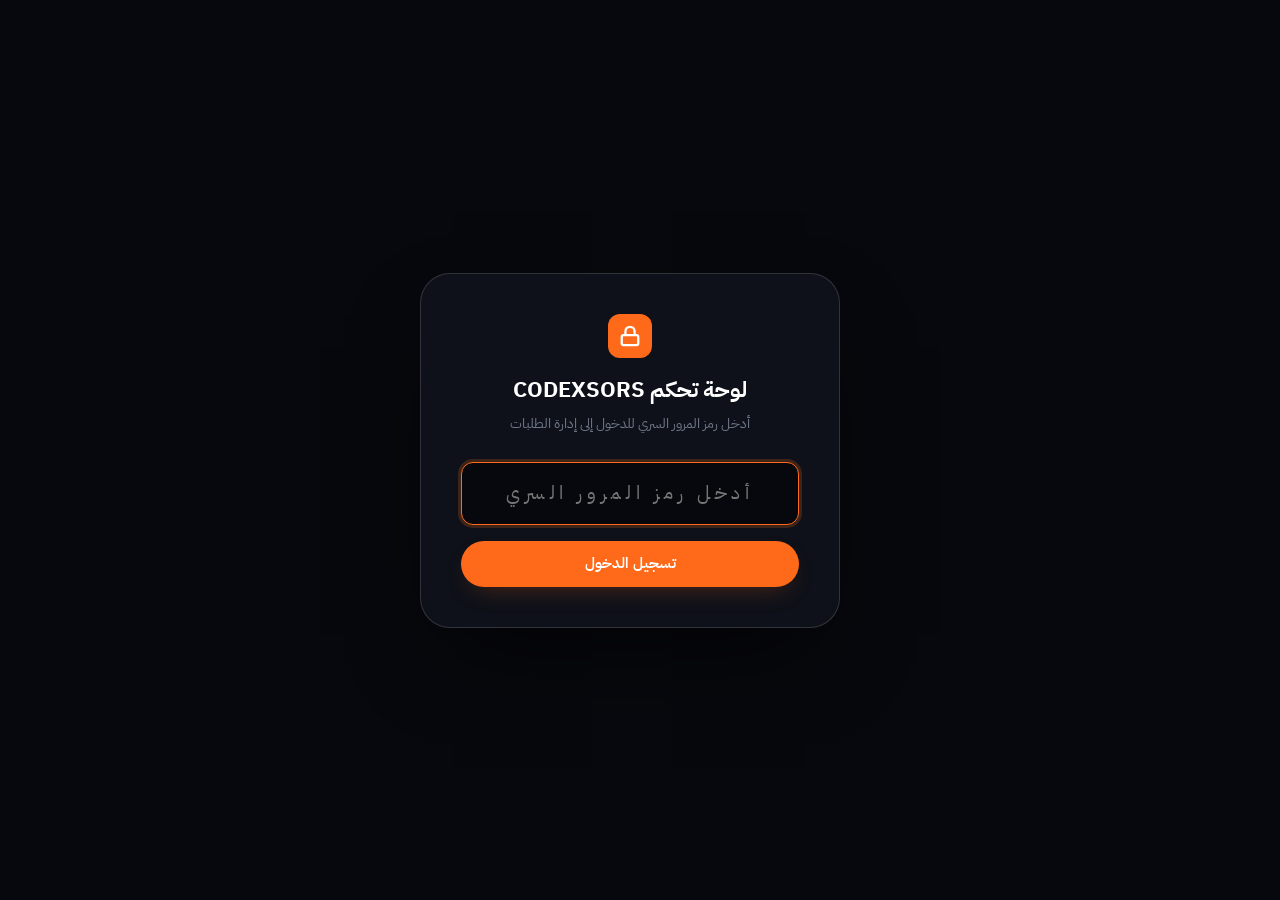
==== commit 02009cdd: "security(admin): update admin password to 918912 and remove password disclosure placeholder" ====
--- a/admin.html
+++ b/admin.html
@@ -121,7 +121,7 @@
       </p>
 
       <form id="adminLoginForm">
-        <input type="password" id="adminPinInput" class="codex-form-control" placeholder="رمز المرور (الافتراضي: 2026)" style="text-align: center; font-size: 1.2rem; letter-spacing: 0.2em; margin-bottom: 16px;" required autofocus>
+        <input type="password" id="adminPinInput" class="codex-form-control" placeholder="أدخل رمز المرور السري" style="text-align: center; font-size: 1.2rem; letter-spacing: 0.25em; margin-bottom: 16px;" required autofocus>
         <button type="submit" class="btn btn--primary" style="width: 100%; text-align: center; justify-content: center;">
           تسجيل الدخول
         </button>
--- a/assets/css/codexsors-addons.css
+++ b/assets/css/codexsors-addons.css
@@ -1,8 +1,8 @@
 ﻿/* ==========================================================================
-   CODEXSORS Enhancements — Perfectly Integrated with Site Snap Design System
+   CODEXSORS Enhancements & Mobile Pixel-Perfect Fidelity to Site Snap
    ========================================================================== */
 
-/* Brand Accent & Colors */
+/* Brand & Palette */
 :root {
   --primary: #FF6A1A;
   --secondary: #3A6EFF;
@@ -10,46 +10,243 @@
   --wa-hover: #1EBE5D;
 }
 
-/* Floating WhatsApp Widget matching Site Snap aesthetic */
-.floating-wa-btn {
+/* 1. Mobile Header Fixes - Prevent any overlapping */
+.site-header {
   position: fixed;
-  bottom: 28px;
-  inset-inline-end: 28px;
-  z-index: 999;
+  top: 14px;
+  inset-inline: 0;
+  z-index: 1000;
+}
+
+.header-inner {
+  height: 54px;
+  padding-inline: 14px;
+  background-color: rgba(7, 8, 13, 0.85);
+  backdrop-filter: blur(20px) saturate(180%);
+  -webkit-backdrop-filter: blur(20px) saturate(180%);
+  border: 1px solid var(--border);
+  border-radius: var(--r-pill);
+  display: flex;
+  align-items: center;
+  justify-content: space-between;
+  gap: 16px;
+  max-width: 1200px;
+  margin-inline: auto;
+}
+
+.brand-text-logo {
+  display: inline-flex;
+  align-items: center;
+  gap: 8px;
+  font-family: 'Space Grotesk', -apple-system, sans-serif;
+  font-size: 1.25rem;
+  font-weight: 800;
+  color: #FFF;
+  text-decoration: none;
+  white-space: nowrap;
+}
+
+.brand-badge-icon {
+  width: 32px;
+  height: 32px;
+  border-radius: 8px;
+  background: var(--primary);
+  display: flex;
+  align-items: center;
+  justify-content: center;
+  color: #FFF;
+  box-shadow: 0 0 15px rgba(255, 106, 26, 0.45);
+}
+
+.header-actions {
   display: flex;
   align-items: center;
   gap: 10px;
-  padding: 12px 20px 12px 14px;
+}
+
+/* Hide CTA button on mobile so it never crowds or overlaps the logo */
+@media (max-width: 991px) {
+  .header-cta-btn {
+    display: none !important;
+  }
+}
+
+/* Language Pill Button matching Site Snap */
+.lang-pill-btn {
+  display: inline-flex;
+  align-items: center;
+  gap: 6px;
+  padding: 4px 10px;
   border-radius: var(--r-pill);
+  background: var(--surface-2);
+  border: 1px solid var(--border);
+  color: var(--text-secondary);
+  font-size: 0.8rem;
+  font-weight: 600;
+  cursor: pointer;
+  transition: all 0.2s ease;
+  user-select: none;
+}
+.lang-pill-btn:hover {
+  border-color: var(--border-strong);
+  color: #FFF;
+}
+.lang-pill-btn .active-lang {
+  background: var(--primary);
+  color: #FFF;
+  padding: 2px 7px;
+  border-radius: var(--r-pill);
+  font-size: 0.75rem;
+}
+
+/* 2. Hero Facts 3-Column Mobile Layout */
+.hero-facts-row {
+  display: grid;
+  grid-template-columns: repeat(3, 1fr);
+  gap: 12px;
+  background: var(--surface);
+  border: 1px solid var(--border);
+  border-radius: var(--r-lg);
+  padding: 16px 20px;
+  margin-top: 36px;
+  text-align: center;
+}
+.hero-fact-col {
+  display: flex;
+  flex-direction: column;
+  gap: 2px;
+  border-inline-end: 1px solid var(--border);
+}
+.hero-fact-col:last-child {
+  border-inline-end: none;
+}
+.hero-fact-col .fact-num {
+  font-family: 'Space Grotesk', sans-serif;
+  font-size: 1.5rem;
+  font-weight: 800;
+  color: #FFF;
+  line-height: 1.2;
+}
+.hero-fact-col .fact-num em {
+  font-style: normal;
+  color: var(--primary);
+}
+.hero-fact-col .fact-lbl {
+  font-size: 0.82rem;
+  color: var(--text-muted);
+}
+
+/* 3. Circular Floating Action Buttons (Exact Site Snap FABs) */
+.fab-wa {
+  position: fixed;
+  bottom: 84px;
+  inset-inline-start: 22px;
+  z-index: 998;
+  width: 50px;
+  height: 50px;
+  border-radius: 50%;
   background: var(--wa-green);
-  color: #FFFFFF;
-  font-weight: 700;
-  font-size: 0.95rem;
-  box-shadow: 0 10px 30px rgba(37, 211, 102, 0.4);
+  color: #FFF;
+  display: flex;
+  align-items: center;
+  justify-content: center;
+  box-shadow: 0 10px 25px rgba(37, 211, 102, 0.45);
   transition: transform 0.25s cubic-bezier(0.16, 1, 0.3, 1), box-shadow 0.25s ease;
   text-decoration: none;
 }
-.floating-wa-btn:hover {
+.fab-wa:hover {
   background: var(--wa-hover);
-  transform: translateY(-3px) scale(1.02);
-  box-shadow: 0 14px 35px rgba(37, 211, 102, 0.55);
-}
-.floating-wa-pulse {
+  transform: scale(1.08) translateY(-2px);
+  box-shadow: 0 14px 30px rgba(37, 211, 102, 0.6);
+}
+.fab-wa-pulse {
   position: absolute;
   inset: 0;
-  border-radius: var(--r-pill);
+  border-radius: 50%;
   border: 2px solid var(--wa-green);
-  animation: wa-ping 2s cubic-bezier(0, 0, 0.2, 1) infinite;
+  animation: fab-ping 2s cubic-bezier(0, 0, 0.2, 1) infinite;
   pointer-events: none;
 }
-@keyframes wa-ping {
+@keyframes fab-ping {
   75%, 100% {
-    transform: scale(1.35);
+    transform: scale(1.4);
     opacity: 0;
   }
 }
 
-/* Modal styling matching Site Snap surfaces */
+.fab-quote {
+  position: fixed;
+  bottom: 84px;
+  inset-inline-end: 22px;
+  z-index: 998;
+  width: 50px;
+  height: 50px;
+  border-radius: 50%;
+  background: var(--primary);
+  color: #FFF;
+  border: none;
+  cursor: pointer;
+  display: flex;
+  align-items: center;
+  justify-content: center;
+  box-shadow: 0 10px 25px rgba(255, 106, 26, 0.45);
+  transition: transform 0.25s cubic-bezier(0.16, 1, 0.3, 1), box-shadow 0.25s ease;
+}
+.fab-quote:hover {
+  transform: scale(1.08) translateY(-2px);
+  box-shadow: 0 14px 30px rgba(255, 106, 26, 0.6);
+}
+
+/* 4. Bottom App Navigation Bar (Exact Site Snap bnav dock) */
+.bnav-dock {
+  display: none;
+}
+@media (max-width: 991px) {
+  .bnav-dock {
+    display: flex;
+    position: fixed;
+    bottom: 0;
+    inset-inline: 0;
+    z-index: 999;
+    height: 64px;
+    background: rgba(11, 14, 22, 0.94);
+    backdrop-filter: blur(20px) saturate(180%);
+    -webkit-backdrop-filter: blur(20px) saturate(180%);
+    border-top: 1px solid var(--border-strong);
+    padding: 0 10px;
+    justify-content: space-around;
+    align-items: center;
+    box-shadow: 0 -10px 30px rgba(0, 0, 0, 0.6);
+  }
+  .bnav-dock-item {
+    display: flex;
+    flex-direction: column;
+    align-items: center;
+    justify-content: center;
+    gap: 3px;
+    flex: 1;
+    height: 100%;
+    color: var(--text-muted);
+    text-decoration: none;
+    font-size: 0.74rem;
+    font-weight: 600;
+    transition: color 0.2s ease;
+  }
+  .bnav-dock-item.is-active, .bnav-dock-item:hover {
+    color: var(--primary);
+  }
+  .bnav-dock-item svg {
+    width: 20px;
+    height: 20px;
+  }
+
+  /* Padding at the bottom of the body so the dock never hides content */
+  body {
+    padding-bottom: 74px;
+  }
+}
+
+/* 5. Modal styling matching Site Snap surfaces */
 .codex-modal-overlay {
   position: fixed;
   inset: 0;
@@ -74,10 +271,10 @@
   border: 1px solid var(--border-strong);
   border-radius: var(--r-lg);
   width: 100%;
-  max-width: 600px;
+  max-width: 580px;
   max-height: 90vh;
   overflow-y: auto;
-  padding: 36px;
+  padding: 32px;
   box-shadow: var(--shadow-lg);
   transform: scale(0.96);
   transition: transform 0.25s cubic-bezier(0.16, 1, 0.3, 1);
@@ -88,10 +285,10 @@
 }
 .codex-modal-close {
   position: absolute;
-  top: 20px;
-  inset-inline-end: 20px;
-  width: 36px;
-  height: 36px;
+  top: 18px;
+  inset-inline-end: 18px;
+  width: 34px;
+  height: 34px;
   border-radius: 50%;
   background: var(--glass-2);
   border: 1px solid var(--border);
@@ -110,7 +307,7 @@
 /* Form inputs in Site Snap style */
 .codex-form-control {
   width: 100%;
-  padding: 13px 18px;
+  padding: 12px 16px;
   background: var(--background);
   border: 1px solid var(--border);
   border-radius: var(--r-sm);
@@ -128,18 +325,18 @@
 
 /* Deliverables list inside service card */
 .svc-deliverables {
-  margin: 16px 0;
-  padding: 14px;
+  margin: 14px 0;
+  padding: 12px 14px;
   background: var(--surface-2);
   border-radius: var(--r-sm);
   border: 1px solid var(--border);
 }
 .svc-deliv-head {
-  font-size: 0.8rem;
+  font-size: 0.78rem;
   font-weight: 700;
   color: var(--primary);
   text-transform: uppercase;
-  margin-bottom: 8px;
+  margin-bottom: 6px;
 }
 .svc-deliv-items {
   list-style: none;
@@ -147,10 +344,10 @@
   margin: 0;
   display: flex;
   flex-direction: column;
-  gap: 6px;
+  gap: 5px;
 }
 .svc-deliv-items li {
-  font-size: 0.86rem;
+  font-size: 0.84rem;
   color: var(--text-secondary);
   display: flex;
   align-items: flex-start;
@@ -167,7 +364,7 @@
   display: flex;
   align-items: center;
   gap: 10px;
-  margin-top: 18px;
+  margin-top: 16px;
 }
 .svc-actions-row .btn {
   flex: 1;
@@ -191,18 +388,18 @@
   background: var(--surface);
   border: 1px solid var(--border-strong);
   border-radius: var(--r-xl);
-  padding: 40px;
+  padding: 32px;
   box-shadow: var(--shadow-md);
-  margin-top: 30px;
+  margin-top: 24px;
 }
 .calc-opt-grid {
   display: grid;
-  grid-template-columns: repeat(auto-fit, minmax(200px, 1fr));
-  gap: 14px;
-  margin-top: 14px;
+  grid-template-columns: repeat(auto-fit, minmax(180px, 1fr));
+  gap: 12px;
+  margin-top: 12px;
 }
 .calc-opt-card {
-  padding: 16px;
+  padding: 14px;
   background: var(--surface-2);
   border: 1px solid var(--border);
   border-radius: var(--r-sm);
@@ -227,7 +424,7 @@
 
 /* Checkbox label */
 .calc-feat-label {
-  padding: 12px 16px;
+  padding: 10px 14px;
   background: var(--surface-2);
   border: 1px solid var(--border);
   border-radius: var(--r-sm);
@@ -235,7 +432,7 @@
   display: flex;
   align-items: center;
   gap: 10px;
-  font-size: 0.9rem;
+  font-size: 0.88rem;
   transition: all 0.2s ease;
 }
 .calc-feat-label:hover {
@@ -256,7 +453,7 @@
   background: var(--surface);
   border: 1px solid var(--border);
   border-radius: var(--r-md);
-  margin-bottom: 12px;
+  margin-bottom: 10px;
   overflow: hidden;
   transition: border-color 0.2s ease;
 }
@@ -269,11 +466,11 @@
 }
 .faq-box-btn {
   width: 100%;
-  padding: 20px 24px;
+  padding: 18px 20px;
   background: none;
   border: none;
   color: var(--text-primary);
-  font-size: 1.05rem;
+  font-size: 1rem;
   font-weight: 700;
   display: flex;
   align-items: center;
@@ -288,8 +485,31 @@
   transition: max-height 0.3s cubic-bezier(0.16, 1, 0.3, 1);
 }
 .faq-box-answer-inner {
-  padding: 0 24px 20px;
+  padding: 0 20px 18px;
   color: var(--text-secondary);
-  font-size: 0.95rem;
-  line-height: 1.75;
-}+  font-size: 0.92rem;
+  line-height: 1.7;
+}
+
+/* Toast */
+.toast-container {
+  position: fixed;
+  top: 24px;
+  inset-inline-end: 24px;
+  z-index: 3000;
+  display: flex;
+  flex-direction: column;
+  gap: 10px;
+}
+.toast {
+  background: var(--surface-3);
+  border: 1px solid var(--border-strong);
+  color: #FFF;
+  padding: 14px 20px;
+  border-radius: var(--r-md);
+  box-shadow: var(--shadow-lg);
+  display: flex;
+  align-items: center;
+  gap: 10px;
+  font-size: 0.9rem;
+}
